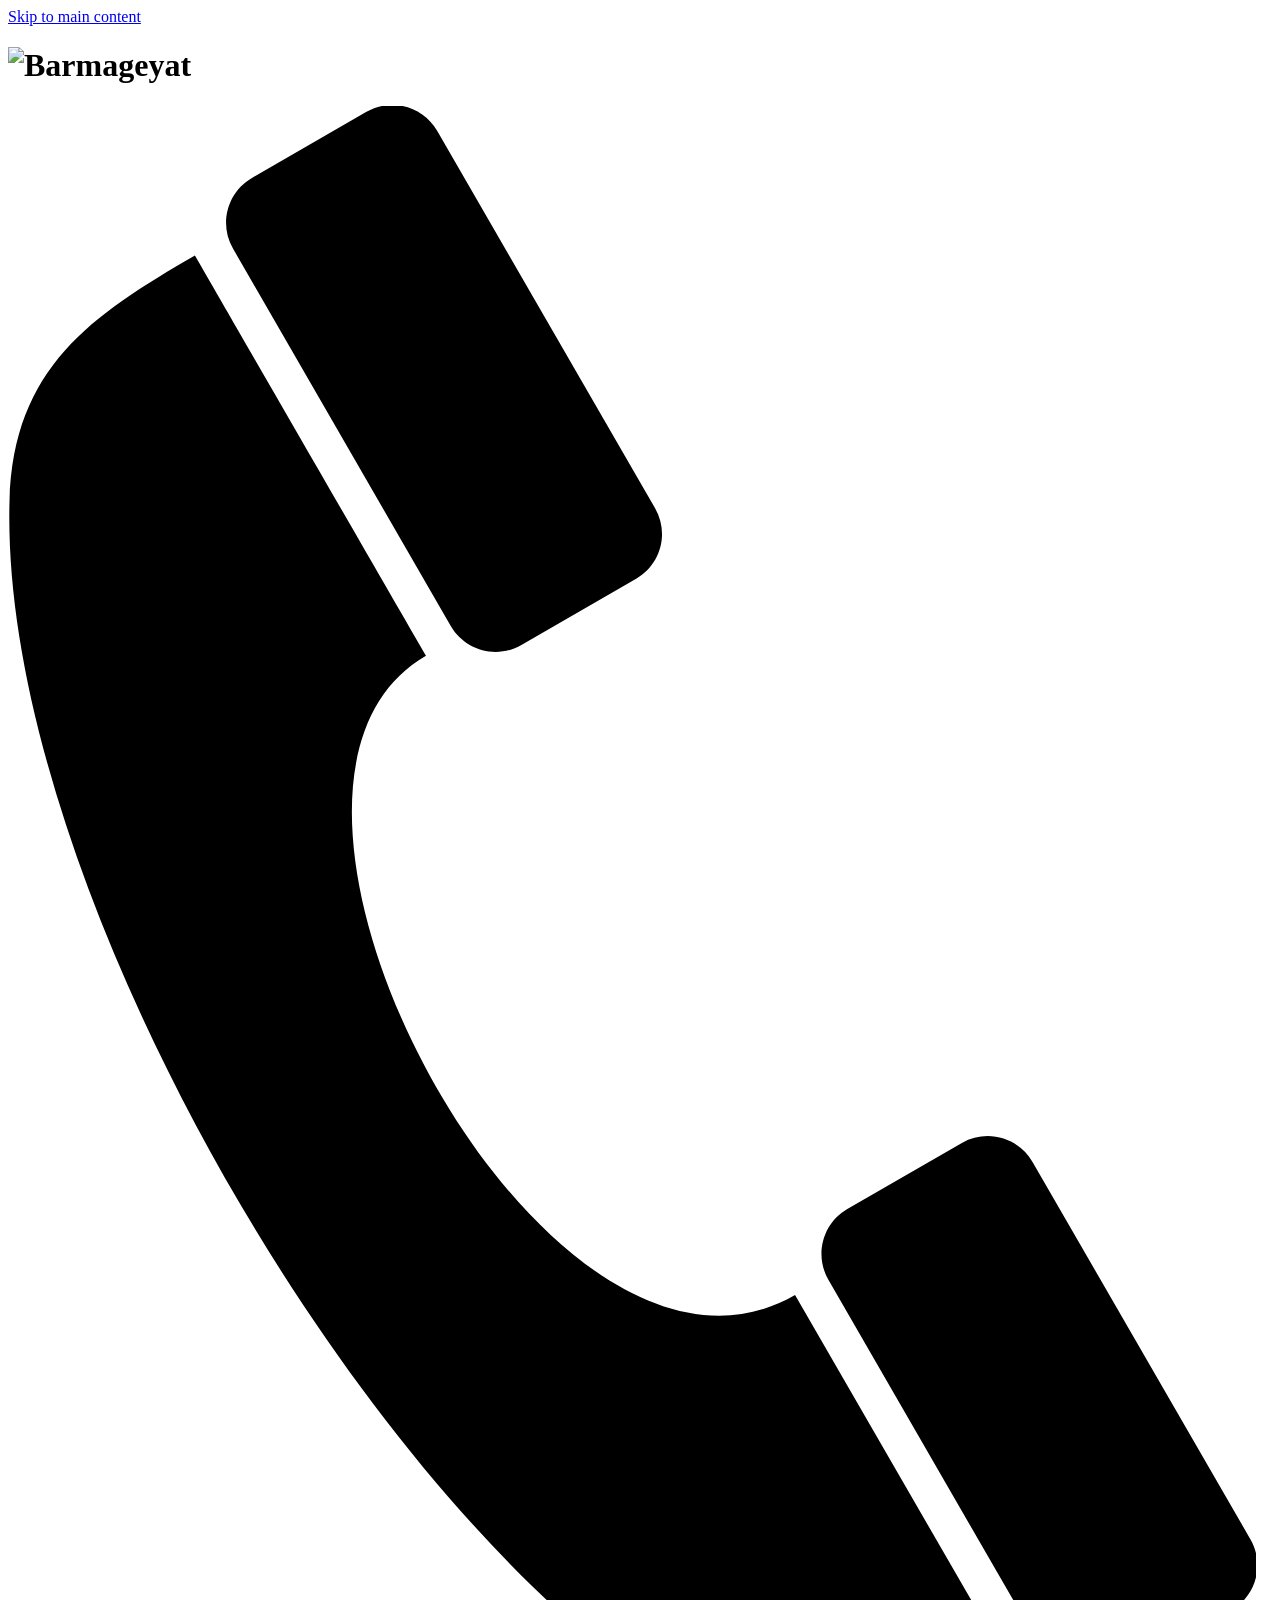
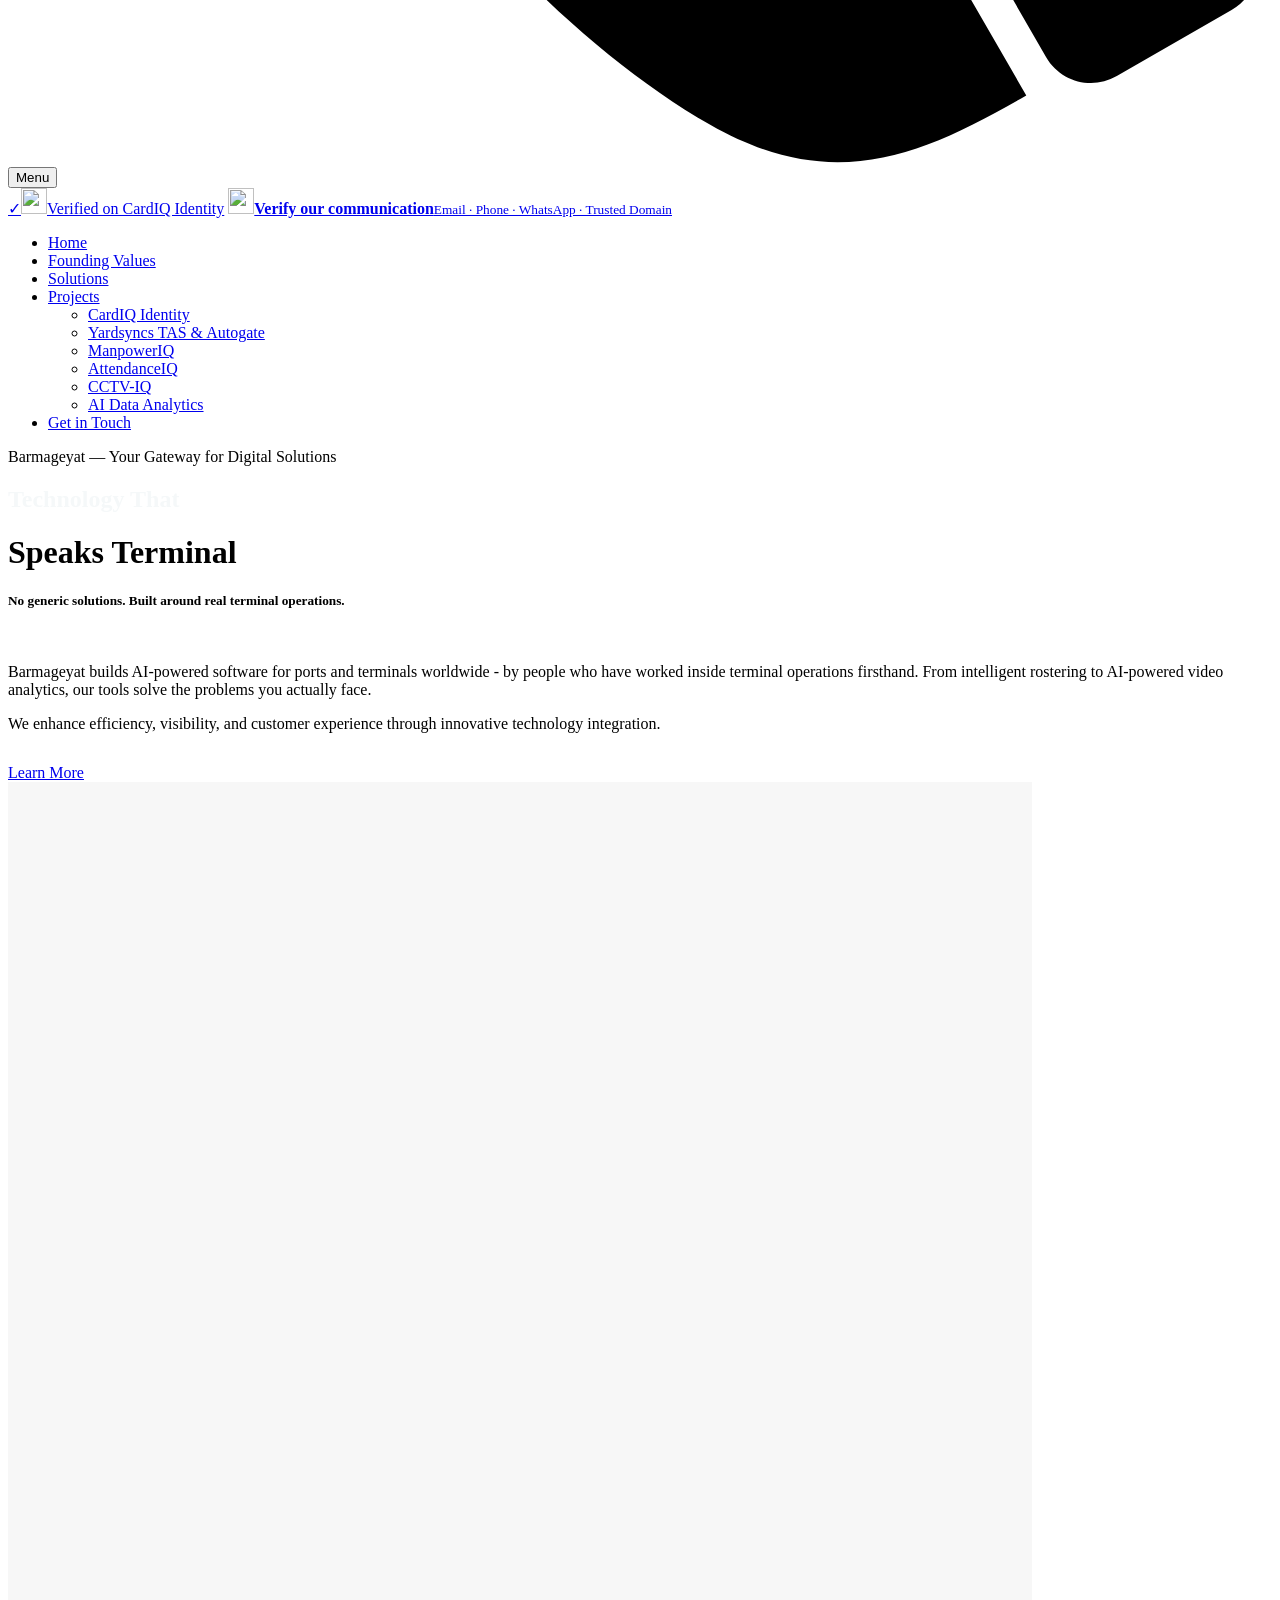
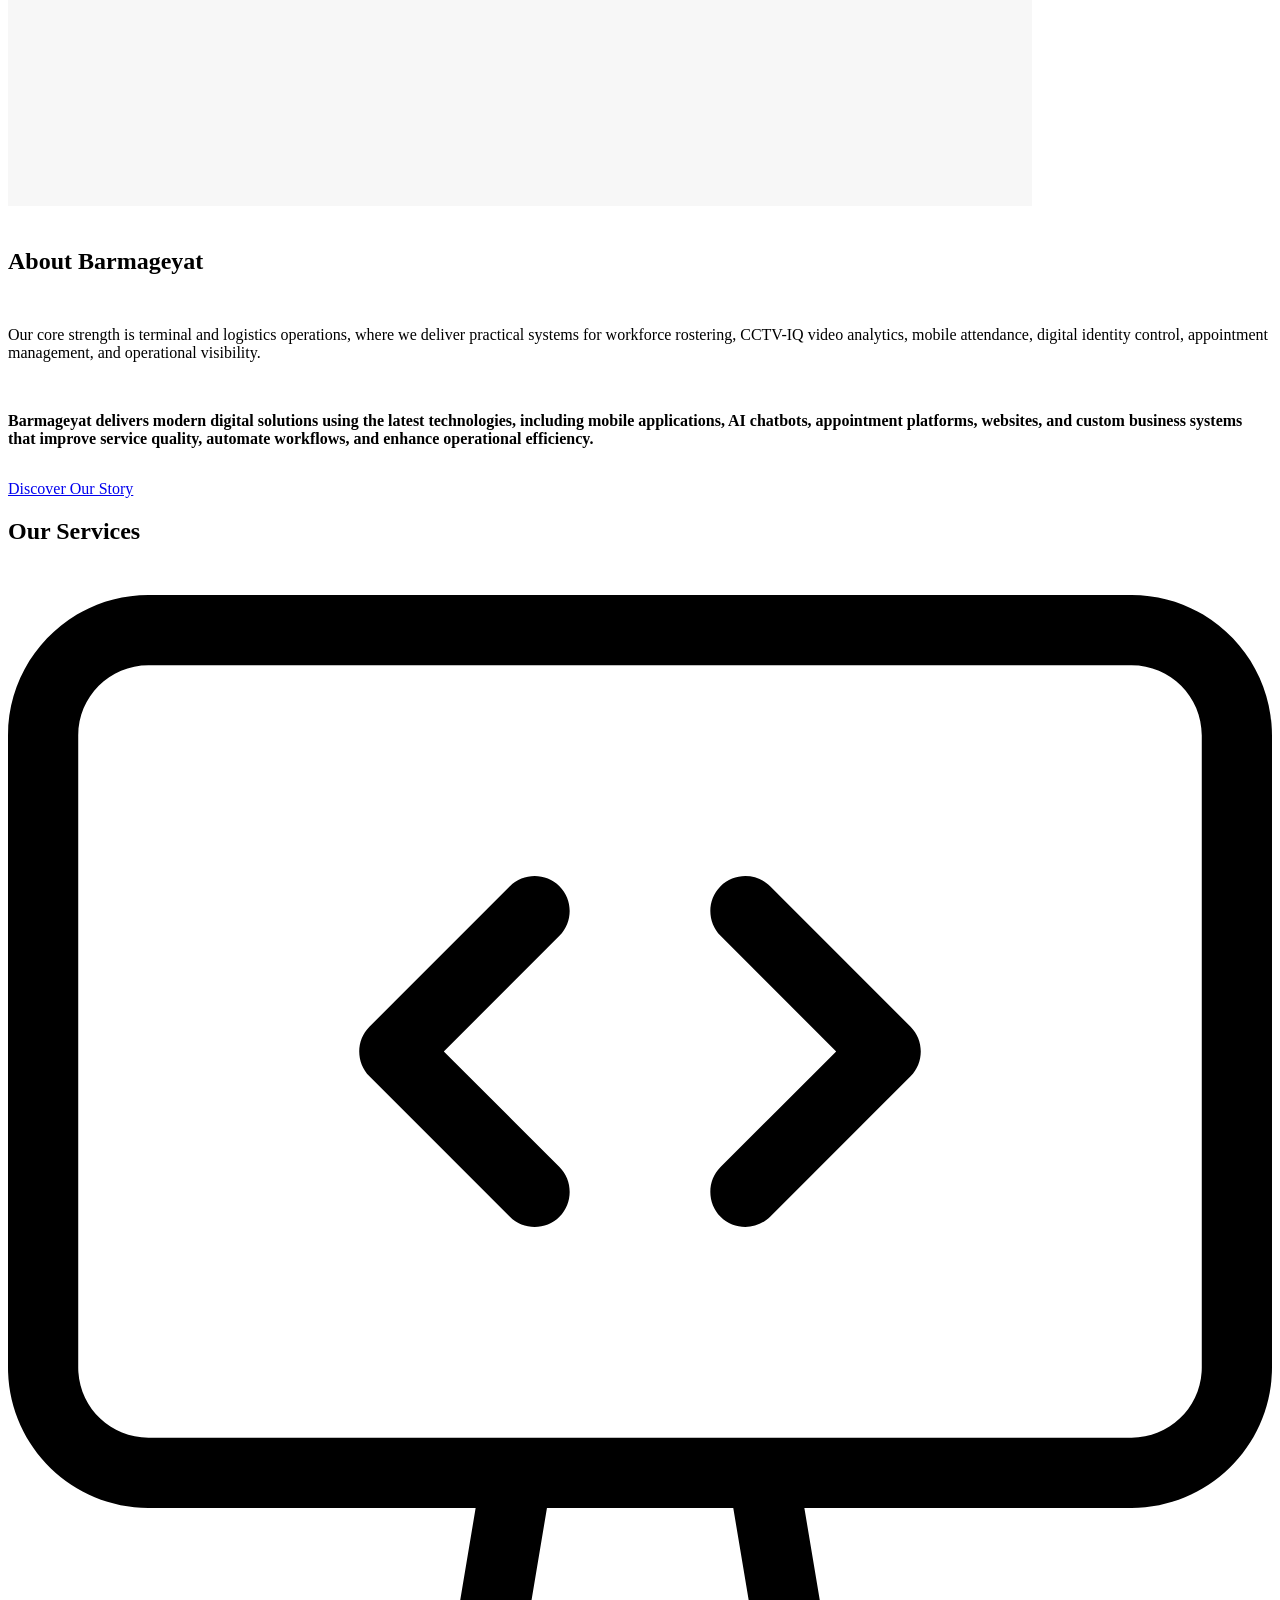
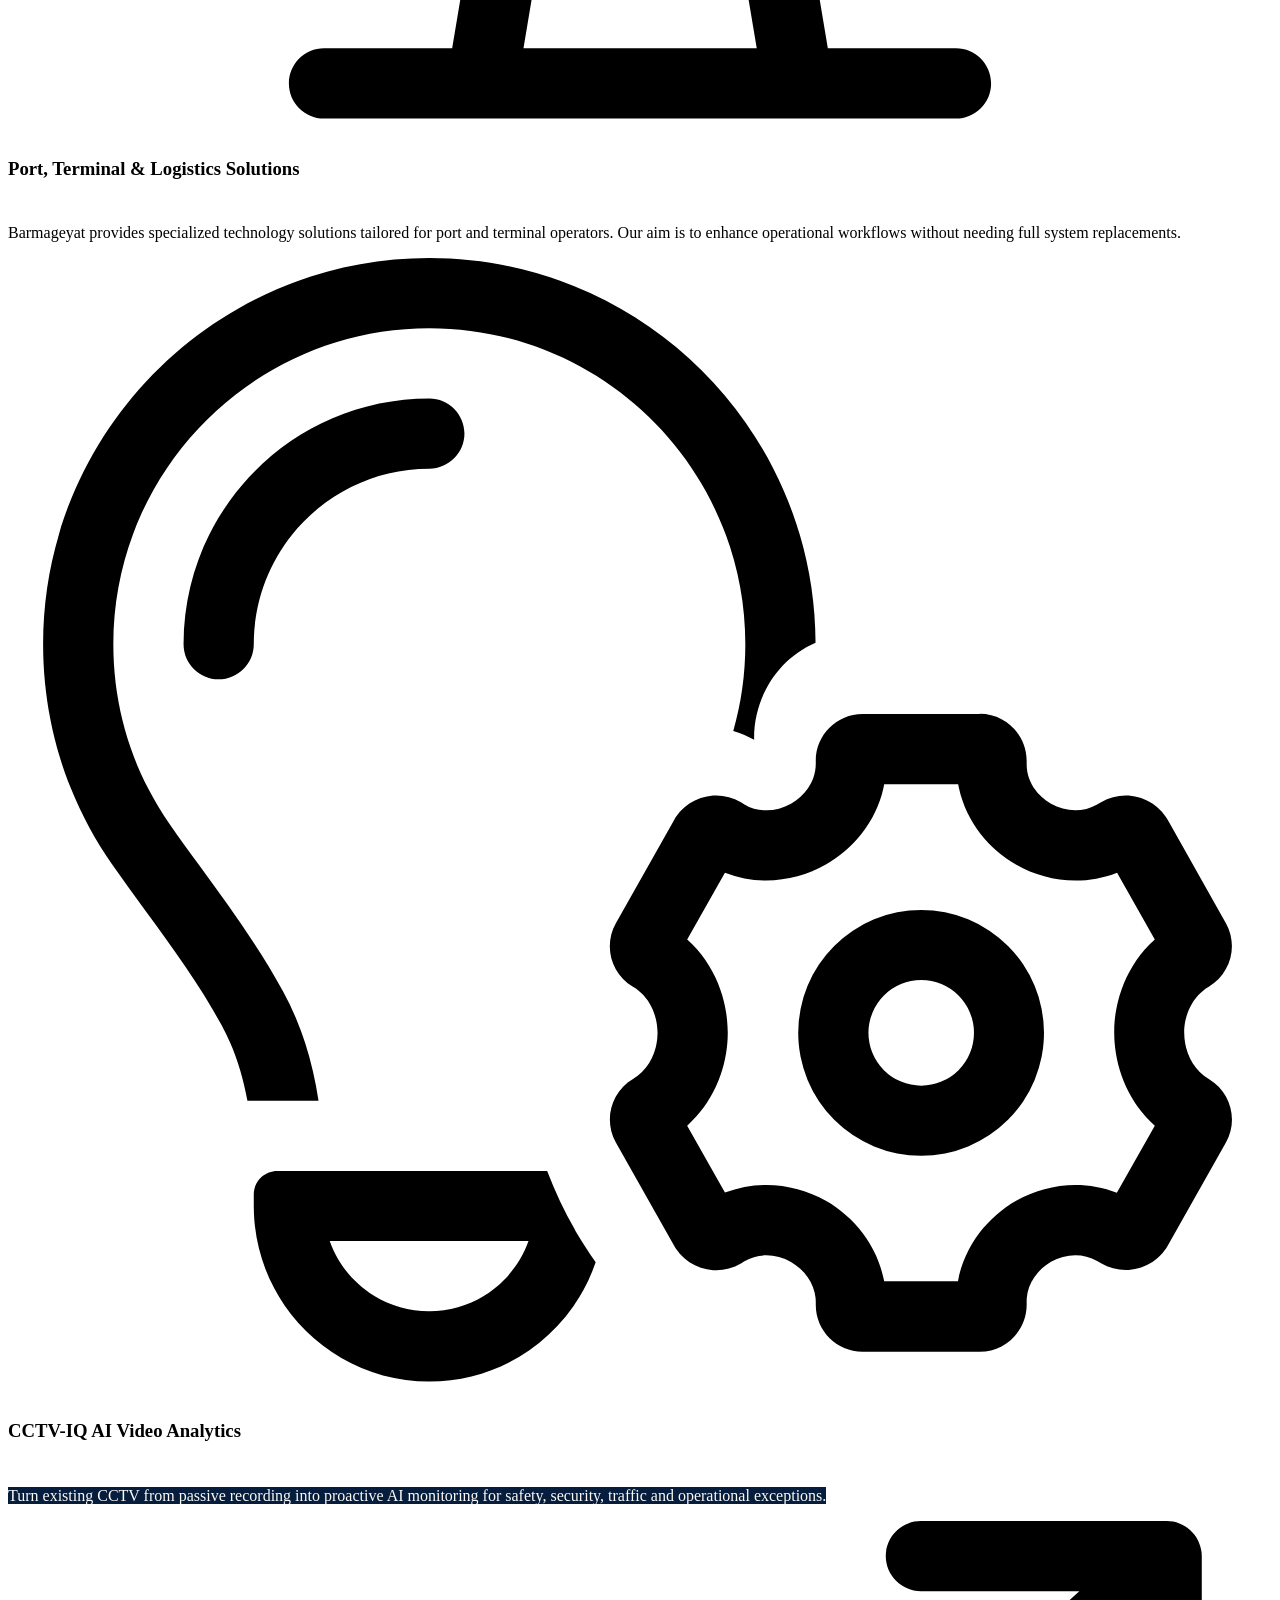
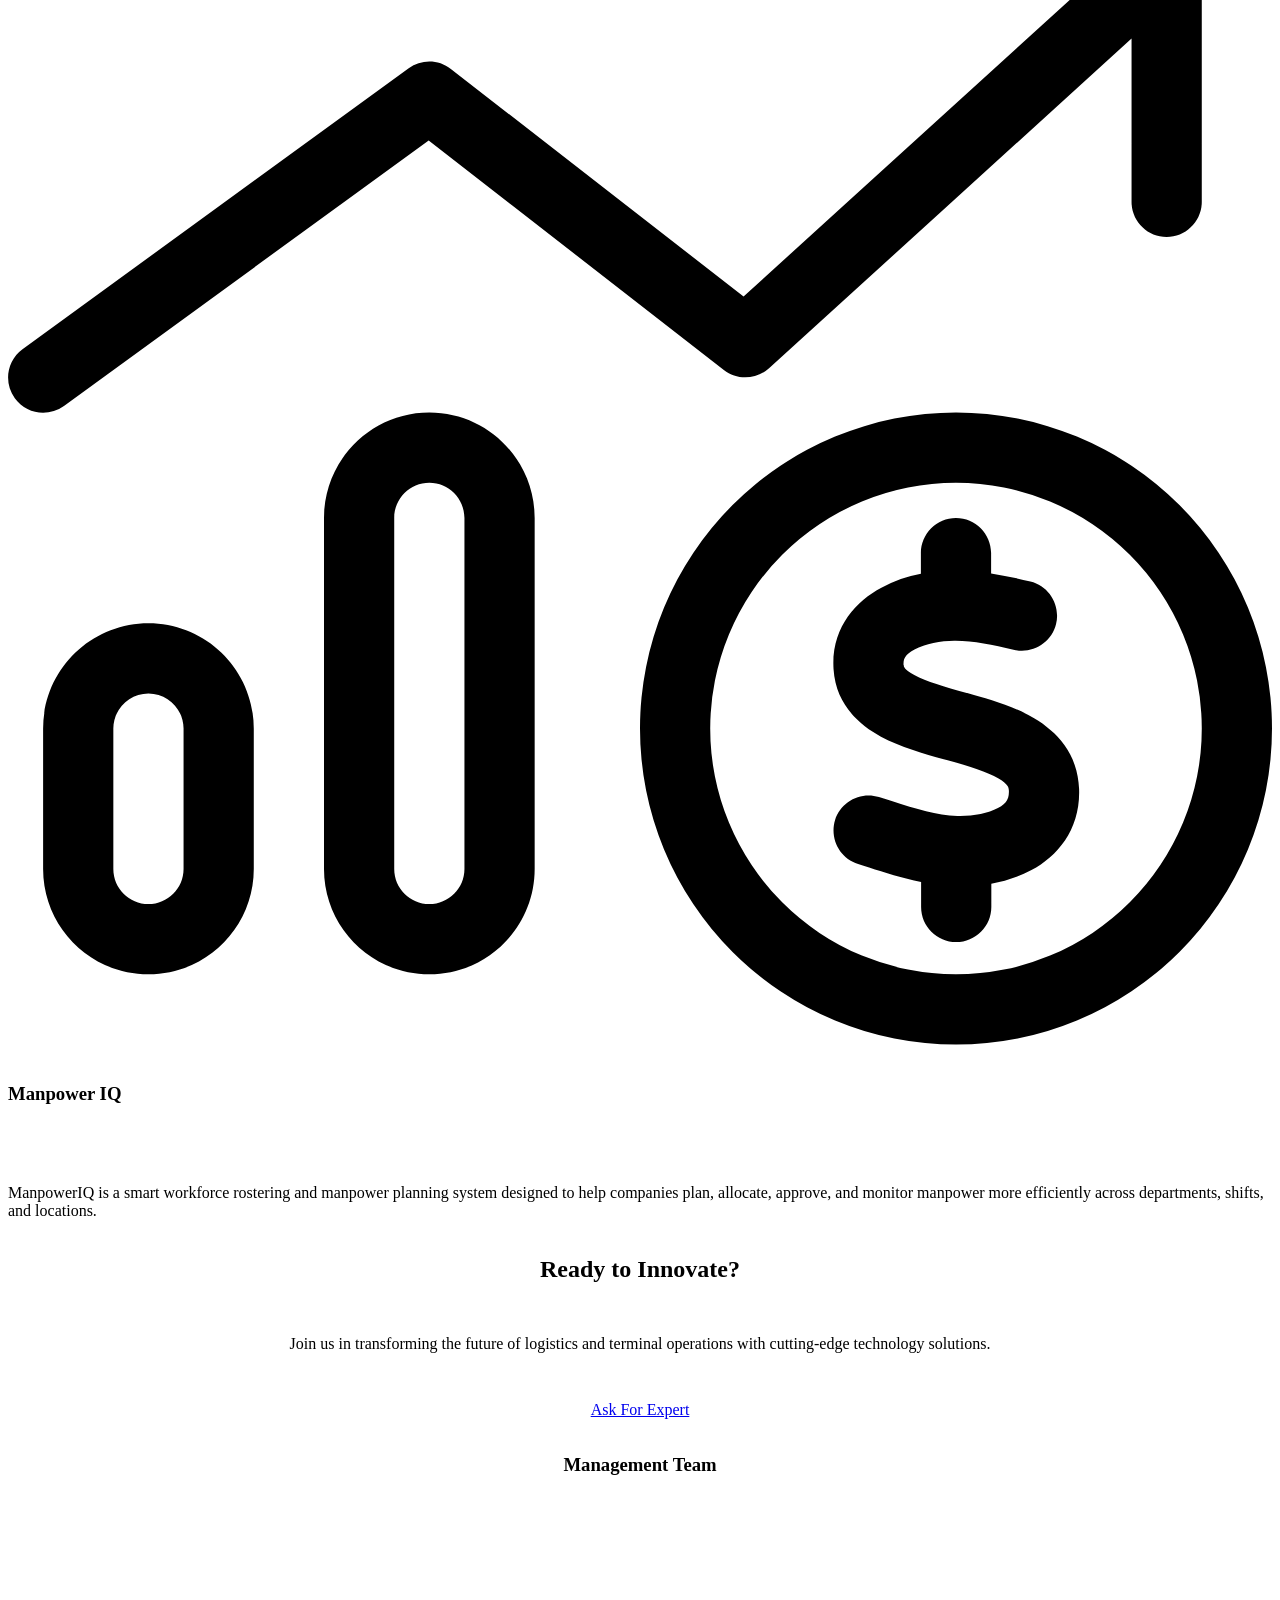
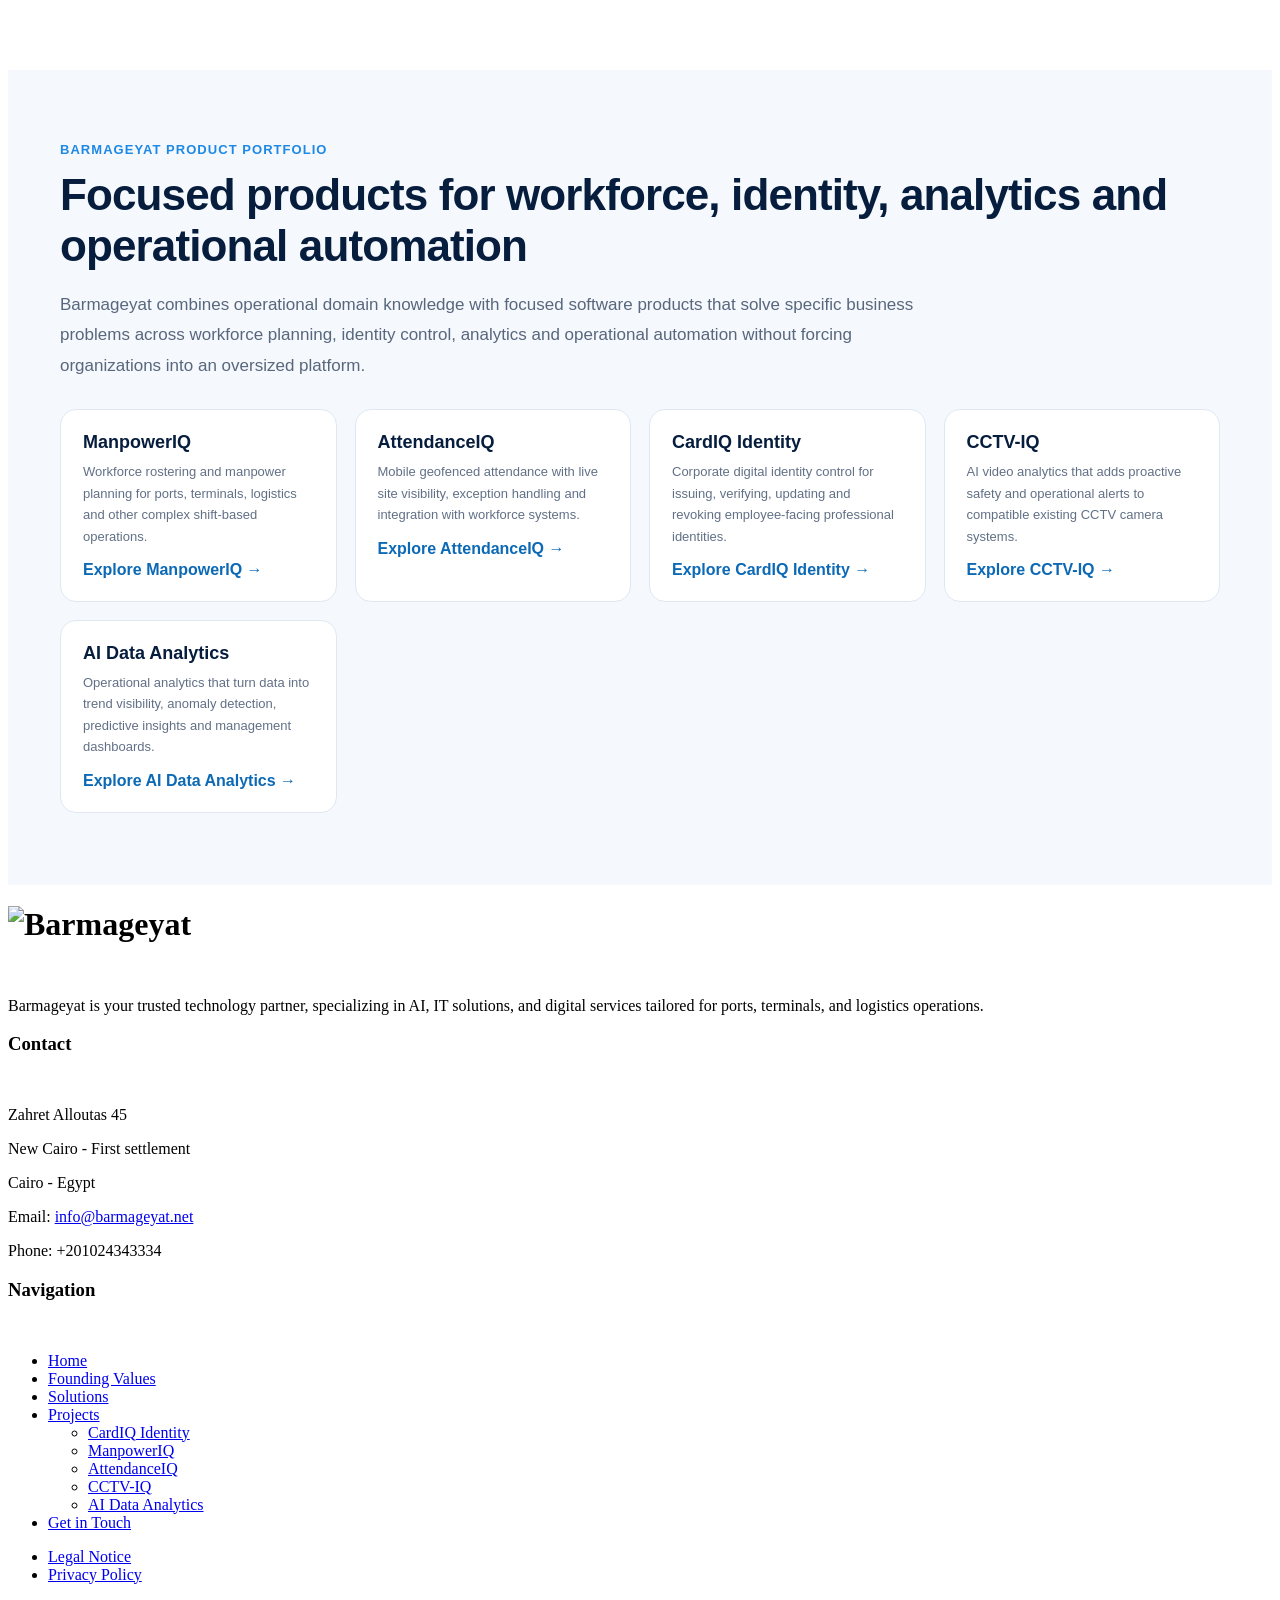
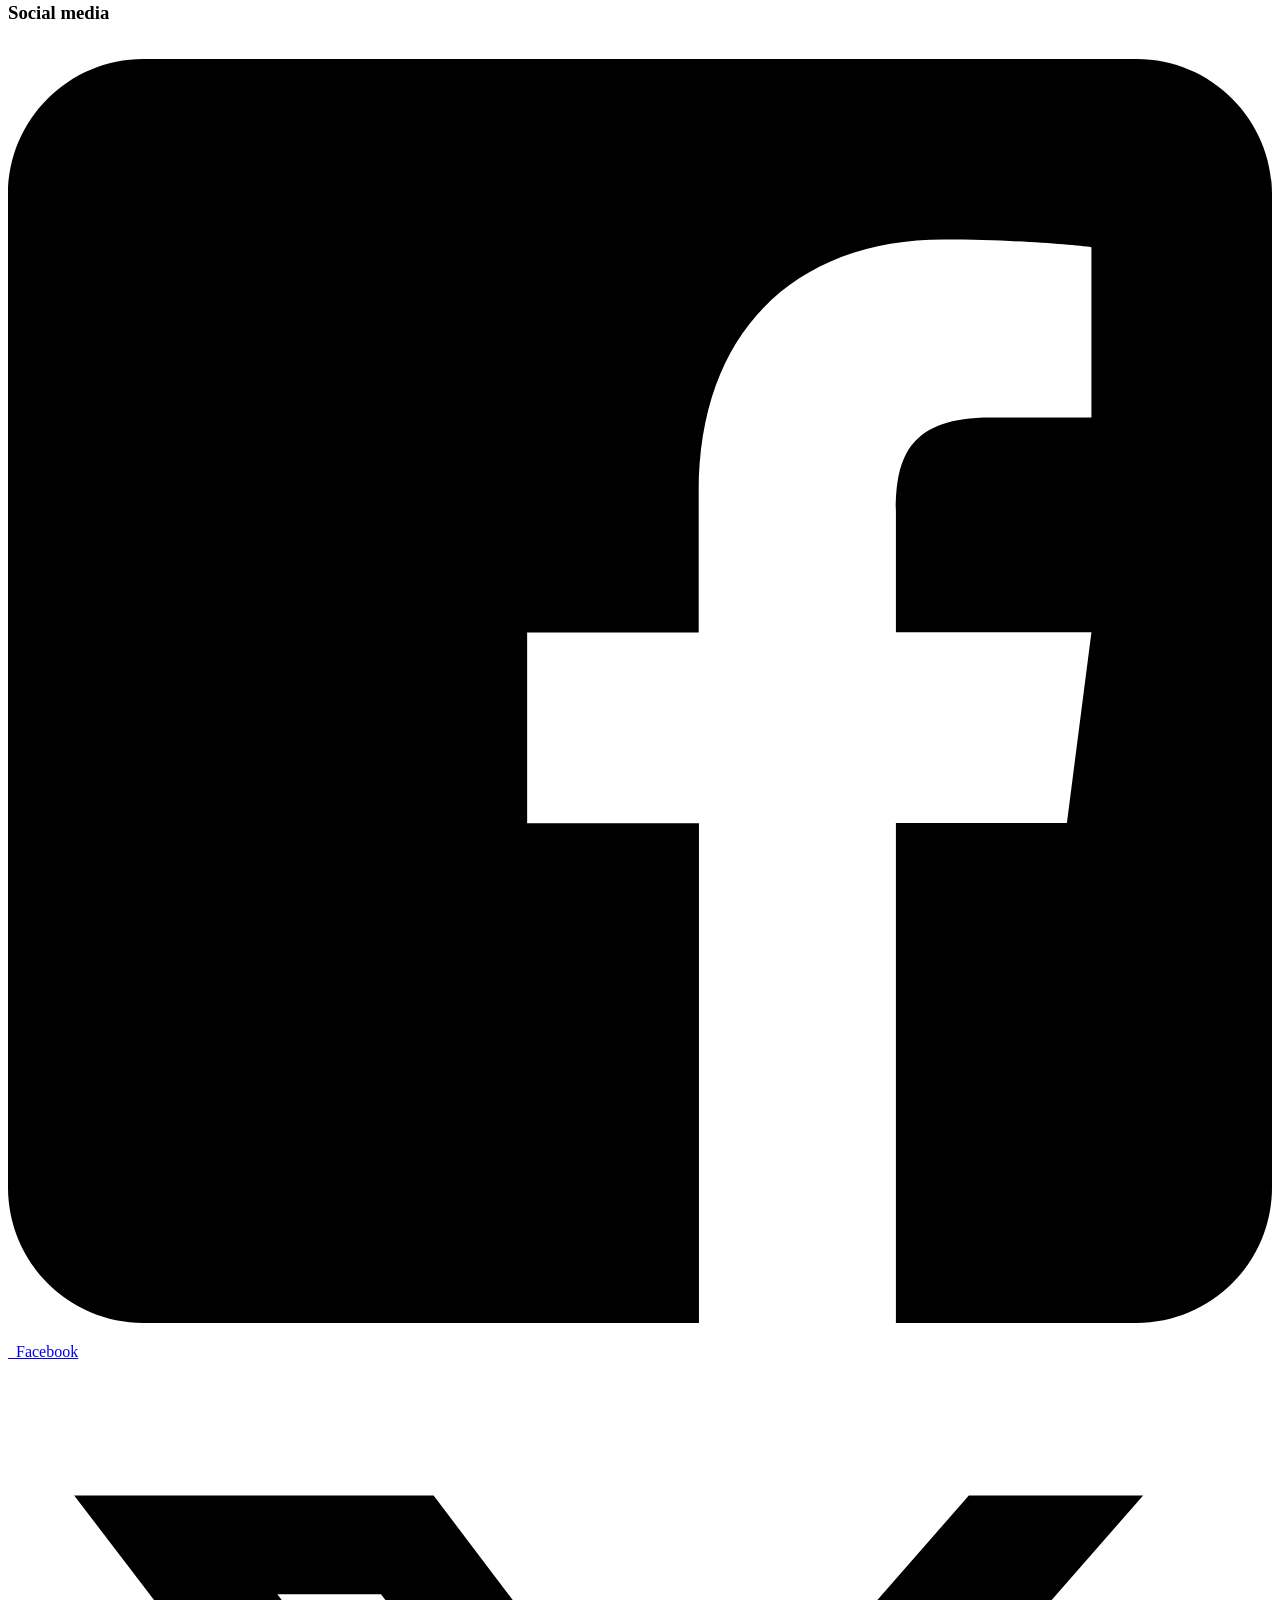
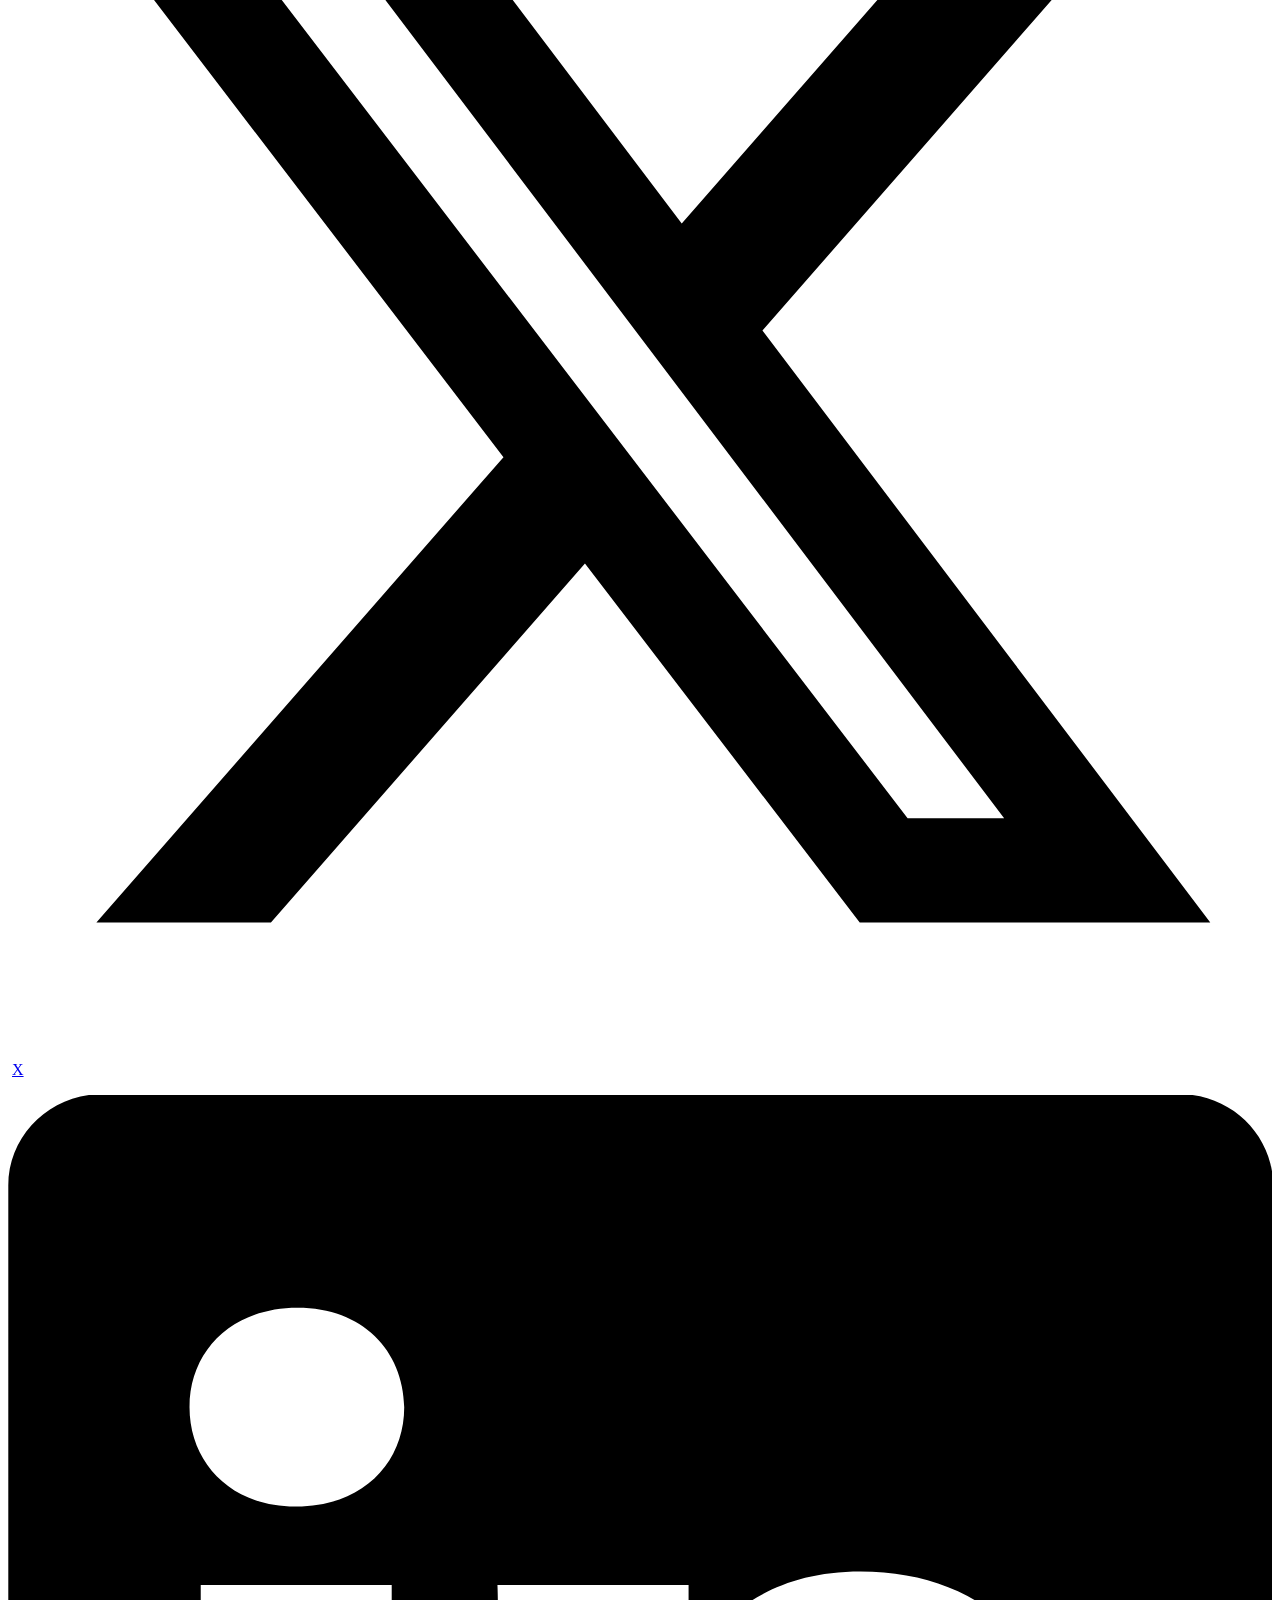
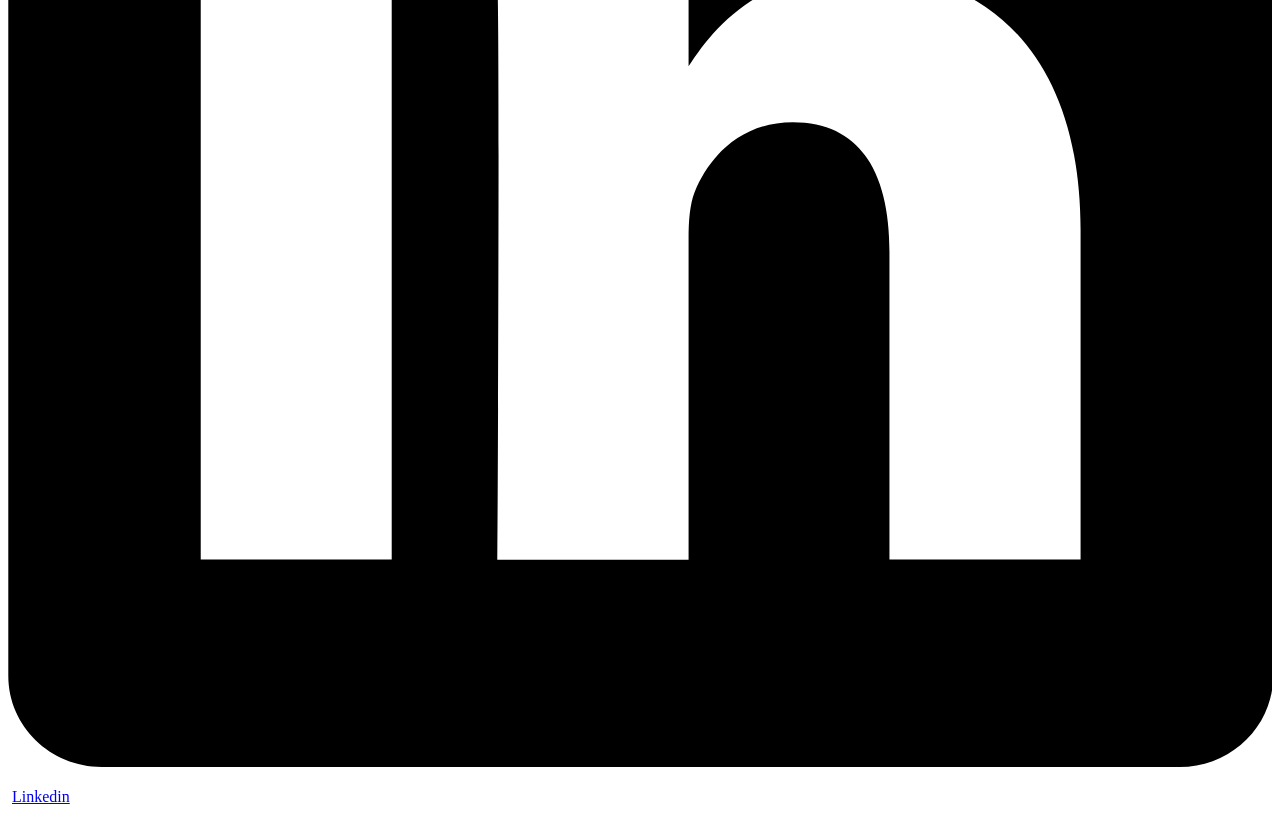
==== index.html @ 1d7da1f9 "Add files via upload" ====
<!DOCTYPE html>

<html lang="en"><head><title>Barmageyat | AI &amp; Digital Solutions for Ports, Logistics &amp; Business</title><meta content="text/html; charset=utf-8" http-equiv="Content-Type"/><meta content="Barmageyat builds AI and digital solutions for ports, terminals, logistics and businesses, including workforce, attendance, identity, AI data analytics and CCTV intelligence." name="description"/><meta content="Barmageyat builds AI and digital solutions for ports, terminals, logistics and businesses, including workforce, attendance, identity, AI data analytics and CCTV intelligence." property="og:description"/><meta content="Barmageyat | AI &amp; Digital Solutions for Ports, Logistics &amp; Business" property="og:title"/><meta content="website" property="og:type"/><meta content="en_US" property="og:locale"/><meta content="https://barmageyat.net/images/1200x630/25520639/barmageyatlogo2-iuJYQBwuZtjgQ40g2Dnuzg.JPG" property="og:image"/><meta content="https://barmageyat.net/" property="og:url"/><meta content="width=device-width, initial-scale=1" name="viewport"/><meta content="Barmageyat | AI &amp; Digital Solutions for Ports, Logistics &amp; Business" name="title"/><meta content="Barmageyat" name="author"/><meta content="English" name="language"/><meta content="7 days" name="revisit-after"/><!-- Canonical URL --><!-- Viewport --><link href="/images/16x16/25603967/barmageyaticon2-Q67pH3o-EtR6XoY_JPaC8g-5kCzm3zfoKmWQbdtNK29Og.png" rel="icon" sizes="16x16" type="image/png"/><link href="/images/32x32/25603967/barmageyaticon2-Q67pH3o-EtR6XoY_JPaC8g-5kCzm3zfoKmWQbdtNK29Og.png" rel="icon" sizes="32x32" type="image/png"/><link href="/images/96x96/25603967/barmageyaticon2-Q67pH3o-EtR6XoY_JPaC8g-5kCzm3zfoKmWQbdtNK29Og.png" rel="icon" sizes="96x96" type="image/png"/><link href="/images/152x152/25603967/barmageyaticon2-Q67pH3o-EtR6XoY_JPaC8g-5kCzm3zfoKmWQbdtNK29Og.png" rel="apple-touch-icon-precomposed" sizes="152x152"/><link href="" rel="preconnect"/><link href="/webcard/static/app.min.1784729472.css" media="screen" rel="stylesheet" type="text/css"/><link href="/css/custom.260723162400.css" id="customcss" media="screen" rel="stylesheet" type="text/css"/><script>if (!webcard) var webcard={};webcard.id=3130103;webcard.moduleId=30314191;webcard.culture="en";webcard.type=2;webcard.isEdit=false;webcard.isPreview=true;webcard.isMobile=/Android|webOS|iPhone|iPad|iPod|BlackBerry/i.test(navigator.userAgent);webcard.isTouch='ontouchstart' in window || navigator.msMaxTouchPoints > 0;webcard.googleMapsEmbedApiKey='AIzaSyDoOLq_ts27g3vEog9sGYB0GJSyWBDK9gs';webcard.googleMapsApiKey='';webcard.apiHost=location.host + '/api.php';var extraPath='';</script><link as="style" href="/g/fonts.css?family=Roboto:400%7CPoppins:400,600&amp;display=swap" rel="preload"/><link href="/g/fonts.css?family=Roboto:400%7CPoppins:400,600&amp;display=swap" media="print" onload="this.media='all'" rel="stylesheet"/><style>figure{margin:0}@media screen and (max-width: 975px) {  #ed-2808650809 > .background-image-holder:not(.ed-lazyload) { background-image: url("/images/976/25521221/b63245ba-67f0-4752-b517-2fa4bf03aa80-Kd-YIvP3QkFI46euzXA3Eg.png") !important; }} @media screen and (max-width: 575px) {  #ed-2808650809 > .background-image-holder:not(.ed-lazyload) { background-image: url("/images/576/25521221/b63245ba-67f0-4752-b517-2fa4bf03aa80-Kd-YIvP3QkFI46euzXA3Eg.png") !important; }} #ed-2807941612 img { width: 114px; } #ed-2807941612 { flex-basis: auto; } #ed-2807941618 { margin: auto 1rem auto auto; } @media screen and (max-width: 975px) {  #ed-2807941618 { margin: auto 1rem auto 0rem; }} #ed-2807941615 { flex-grow: 1; flex-basis: auto; } #ed-2807941615 > .inner { place-content: center flex-end; align-items: center; } @media screen and (max-width: 975px) {  #ed-2807941615 > .inner { justify-content: flex-end; }} #ed-2807941624 { flex-basis: auto; flex-grow: 1; } #ed-2807941609 > .inner { align-items: center; justify-content: space-between; } #ed-2807941591 .space { height: 15px; } #ed-2807941597 .space { height: 15px; } #ed-2807941600 a.button { border-radius: 0px; } @media screen and (max-width: 575px) {  #ed-2807941600 { text-align: center; }} #ed-2807941585 > .inner { align-content: center; } @media screen and (max-width: 975px) {  #ed-2807941606 img { width: 100%; }} @media screen and (max-width: 575px) {  #ed-2807941603 { order: -1; }} @media screen and (max-width: 575px) {  #null > .background-image-holder:not(.ed-lazyload) { background-image: url("/images/576/7199518/img-small.jpg") !important; }} #ed-2807939749 .space { height: 16px; } #ed-2807939755 .space { height: 16px; } #ed-2807939743 { flex: 1 0 0px; } #ed-2807939743 { flex: 1 0 0px; } #ed-2807940007 .space { height: 30px; } #ed-2807940016 { text-align: center; } #ed-2807940022 .space { height: 16px; } #ed-2807940028 .space { height: 10px; } #ed-2807940013 { opacity: 1; } #ed-2807940013 > .inner { place-content: flex-start center; align-items: stretch; } #ed-2807940037 { text-align: center; } #ed-2807940043 .space { height: 16px; } #ed-2807940049 .space { height: 10px; } #ed-2807940034 > .inner { place-content: flex-start center; align-items: stretch; } #ed-2807940058 { text-align: center; } #ed-2807940064 .space { height: 16px; } #ed-2807940070 .space { height: 10px; } #ed-2807940055 > .inner { place-content: flex-start center; align-items: stretch; } #ed-2807941873 h2 { text-align: center; } #ed-2807941876 .space { height: 1rem; } #ed-2807941882 .space { height: 2rem; } #ed-2807941885 { text-align: center; }  #ed-2809638232 .space { height: 1rem; } #ed-2809638235 h3 { text-align: center; } #ed-2807940154 > .inner { justify-content: center; } #ed-2807940166 > .inner { justify-content: center; } #ed-2807940187 { flex-grow: 1; } #ed-2807940178 > .inner { justify-content: center; } #ed-2807940202 svg > * { stroke-width: 0px; } #ed-2807940202 svg { padding: 0px; } #ed-2807940205 { flex-grow: 1; } #ed-2807940208 svg > * { stroke-width: 0px; } #ed-2807940208 svg { padding: 0px; } #ed-2807940211 { flex-grow: 1; } #ed-2807940214 svg > * { stroke-width: 0px; } #ed-2807940214 svg { padding: 0px; } #ed-2807940217 { flex-grow: 1; } #ed-2807940193 > .inner { justify-content: center; } #ed-2807940151 > .inner { align-items: flex-start; justify-content: space-between; } @media screen and (max-width: 975px) {  #ed-2807940151 > .inner { justify-content: flex-start; }}</style><link href="https://barmageyat.net/" rel="canonical"/><meta content="index, follow, max-image-preview:large, max-snippet:-1, max-video-preview:-1" name="robots"/><meta content="Barmageyat" property="og:site_name"/><meta content="summary_large_image" name="twitter:card"/><meta content="Barmageyat | AI &amp; Operational Software for Ports &amp; Business" name="twitter:title"/><meta content="Barmageyat builds AI and digital solutions for ports, terminals, logistics and businesses, including workforce, attendance, identity, AI data analytics and CCTV intelligence." name="twitter:description"/><meta content="https://barmageyat.net/images/1200x630/25520639/barmageyatlogo2-iuJYQBwuZtjgQ40g2Dnuzg.JPG" name="twitter:image"/><script type="application/ld+json">{"@context":"https://schema.org","@graph":[{"@type":"Organization","@id":"https://barmageyat.net/#organization","name":"Barmageyat","url":"https://barmageyat.net/","logo":{"@type":"ImageObject","url":"https://barmageyat.net/images/1200x630/25520639/barmageyatlogo2-iuJYQBwuZtjgQ40g2Dnuzg.JPG"},"email":"info@barmageyat.net","telephone":"+201024343334","address":{"@type":"PostalAddress","streetAddress":"Zahret Alloutas 45","addressLocality":"New Cairo","addressCountry":"EG"},"sameAs":["https://www.facebook.com/barmageyat","https://x.com/barmageyat","https://www.linkedin.com/company/barmageyat/"]},{"@type":"WebSite","@id":"https://barmageyat.net/#website","url":"https://barmageyat.net/","name":"Barmageyat","publisher":{"@id":"https://barmageyat.net/#organization"},"description":"Barmageyat builds operational software, AI and digital solutions for ports, terminals, logistics and businesses, including ManpowerIQ, AttendanceIQ, CardIQ Identity and AI Data Analytics."}]}</script>
<style id="barmageyat-seo-content-v2">
.seo-rich{font-family:Poppins,Roboto,Arial,sans-serif;color:#172033;background:#fff}.seo-rich *{box-sizing:border-box}.seo-wrap{width:min(1160px,calc(100% - 40px));margin:0 auto}.seo-section{padding:72px 0}.seo-section.soft{background:#f5f8fc}.seo-kicker{font-size:13px;text-transform:uppercase;letter-spacing:.08em;font-weight:600;color:#1e88e5;margin-bottom:12px}.seo-title{font-size:clamp(30px,4vw,44px);line-height:1.16;color:#061d3d;margin:0 0 18px;letter-spacing:-.02em}.seo-lead{font-size:17px;line-height:1.8;color:#58677d;max-width:880px;margin:0 0 28px}.seo-grid{display:grid;grid-template-columns:repeat(3,1fr);gap:20px}.seo-card{border:1px solid #dde7f1;background:#fff;border-radius:16px;padding:24px;box-shadow:0 8px 24px rgba(6,29,61,.04)}.seo-card h3{font-size:18px;color:#061d3d;margin:0 0 9px}.seo-card p{font-size:14px;line-height:1.7;color:#627086;margin:0}.seo-card a{color:#0c69b5;font-weight:600;text-decoration:none}.seo-feature-list{display:grid;grid-template-columns:repeat(2,1fr);gap:13px 22px;margin-top:24px}.seo-feature{display:flex;gap:10px;align-items:flex-start;color:#4b5c73;font-size:14px;line-height:1.6}.seo-feature:before{content:'✓';width:23px;height:23px;border-radius:50%;display:flex;align-items:center;justify-content:center;background:#e7f7ef;color:#19865b;font-weight:700;flex:0 0 auto}.seo-split{display:grid;grid-template-columns:1.05fr .95fr;gap:46px;align-items:start}.seo-panel{background:#061d3d;color:#fff;border-radius:18px;padding:30px}.seo-panel h3{font-size:23px;margin:0 0 12px}.seo-panel p{color:#c7d4e5;line-height:1.75;margin:0 0 16px}.seo-panel a{color:#7fd1ff}.seo-links{display:flex;gap:12px;flex-wrap:wrap;margin-top:22px}.seo-link{display:inline-flex;padding:10px 14px;border-radius:8px;background:#edf5ff;color:#0b4f8a!important;text-decoration:none!important;font-size:13px;font-weight:600}.seo-product-grid{display:grid;grid-template-columns:repeat(auto-fit,minmax(220px,1fr));gap:18px}.seo-product{border:1px solid #dfe8f2;background:#fff;border-radius:16px;padding:22px}.seo-product h3{font-size:18px;color:#061d3d;margin:0 0 8px}.seo-product p{font-size:13px;line-height:1.65;color:#627086;margin:0 0 14px}.seo-product a{color:#0c69b5;font-weight:600;text-decoration:none}.seo-note{margin-top:24px;padding:18px 20px;border-left:4px solid #1e88e5;background:#f2f8fe;color:#4c5f76;line-height:1.7}.seo-cta{background:linear-gradient(135deg,#061d3d,#0d3d70);border-radius:20px;color:#fff;padding:36px;display:flex;justify-content:space-between;align-items:center;gap:28px}.seo-cta h2{margin:0 0 8px;color:#fff;font-size:28px}.seo-cta p{margin:0;color:#c7d4e5;line-height:1.65}.seo-cta a{background:#fff;color:#061d3d!important;text-decoration:none!important;font-weight:600;padding:12px 18px;border-radius:8px;white-space:nowrap}
@media(max-width:900px){.seo-grid{grid-template-columns:1fr 1fr}.seo-product-grid{grid-template-columns:1fr 1fr}.seo-split{grid-template-columns:1fr}}
@media(max-width:620px){.seo-wrap{width:min(100% - 26px,1160px)}.seo-section{padding:56px 0}.seo-grid,.seo-product-grid,.seo-feature-list{grid-template-columns:1fr}.seo-cta{display:block;padding:28px}.seo-cta a{display:inline-block;margin-top:20px}}
</style>
</head><body class="page-30314191 pagelayout-1 index slogan culture-en"><a class="wv-link-content button" href="#main-content">Skip to main content</a>
<div class="ed-element ed-container menu-wrapper wv-overflow_visible wv-boxed preset-menu-v2-home-6full-width" id="ed-2807941609"><div class="background"><figure class="ed-element ed-image wv-bg" id="ed-2808650809"><div class="background-image-holder" style='background-image: url("/images/1672/25521221/b63245ba-67f0-4752-b517-2fa4bf03aa80-Kd-YIvP3QkFI46euzXA3Eg.png");'></div></figure></div><header class="inner" id="home-6-menu"><div class="ed-element ed-logo" id="ed-2807941612"><h1><img alt="Barmageyat" src="/images/114/25520650/barmageyatlogo2-_aNaIYsbjX9S8jMne6CTDg.JPG" style="max-width: 240px; max-height: 80px;"/></h1></div><div class="ed-element ed-container mobile-cont wv-overflow_visible" id="ed-2807941615"><div class="inner"><figure class="ed-element ed-icon" id="ed-2807941618"><a href="tel:" title="Call"><svg data-icon="ico-phone" preserveaspectratio="xMidYMid" viewbox="170 -787 659 875" xmlns="http://www.w3.org/2000/svg"><path d="M390.7 -496.7C270.4 -427.2 453.9 -83.1 585.6 -159.1L707.7 52.3C652.1 84.4 605.2 104.6 540.8 67.8 362 -34.4 165.2 -375.1 170.8 -578.3c1.9 -70.6 43.6 -98.3 97.9 -129.7 23.3 40.4 98.6 170.8 122 211.3zm50.4 -5.7c-13 7.5 -29.7 3.1 -37.3 -10l-115 -199.3c-7.5 -13 -3.1 -29.7 10 -37.3l60.5 -34.9c13 -7.5 29.7 -3.1 37.3 10L511.7 -574.6c7.5 13 3.1 29.7 -10 37.2l-60.6 35zM755.5 42.1c-13 7.5 -29.7 3.1 -37.3 -10l-115 -199.3c-7.5 -13 -3.1 -29.7 10 -37.3l60.5 -34.9c13 -7.5 29.7 -3.1 37.3 10L826.1 -30.1c7.5 13 3.1 29.7 -10 37.3l-60.6 34.9z"></path></svg></a></figure><div class="ed-element ed-html menu-trigger" id="ed-2807941621"><div class="menu-trigger-box"><button class="menu-trigger-inner">Menu</button></div></div></div></div><div class="ciq-header-trust" aria-label="CardIQ Identity verification">
<a href="https://card-iq.net/validate_company.php?domain=barmageyat.net" target="_blank" rel="noopener" aria-label="Verified with CardIQ Identity" class="ciq-csp-45421f3107f73e48 ciq-company-badge"><span aria-hidden="true" class="ciq-csp-7a6ec1785f487149 ciq-verified-check">✓</span><img src="https://card-iq.net/assets/img/cardiq-icon-192.png" alt="" width="26" height="26" class="ciq-csp-9cf515fbf9265992"><span class="ciq-badge-label">Verified on CardIQ Identity</span></a>
<a href="https://card-iq.net/barmageyat/verify" target="_blank" rel="noopener" class="ciq-csp-631a48cb9cc9db3a ciq-verify-button"><img src="https://card-iq.net/assets/img/cardiq-icon-192.png" alt="" width="26" height="26" class="ciq-csp-9cf515fbf9265992"><span class="ciq-verify-copy"><strong class="ciq-csp-046f49cdb68c0726">Verify our communication</strong><small class="ciq-csp-a1a68324ac272324">Email · Phone · WhatsApp · Trusted Domain</small></span></a>
</div><nav class="ed-element ed-menu" id="ed-2807941624"><ul class="menu-level-0"><li class="active"><a class="active" href="/" id="menu-item-30314191">Home</a></li><li class="first"><a class="first" href="/our-founding-values/" id="menu-item-30645114">Founding Values</a></li><li class=""><a class="" href="/solutions/" id="menu-item-30314274">Solutions</a></li><li class="menu-sub"><a class="sub-trigger" href="/projects/" id="menu-item-30314310">Projects</a><div class="sub" id="menu-sub-30314310"><ul class="sub menu-level-1"><li class=""><a class="" href="/cardiq/" id="menu-item-33631307">CardIQ Identity</a></li><li class=""><a class="" href="/yardsyncs/" id="menu-item-yardsyncs">Yardsyncs TAS &amp; Autogate</a></li><li class="first"><a class="first" href="/manpower-iq/" id="menu-item-30314277">ManpowerIQ</a></li><li class=""><a class="" href="/attendance-iq/" id="menu-item-attendanceiq">AttendanceIQ</a></li><li class=""><a class="" href="/cctv-iq/" id="menu-item-30586695">CCTV-IQ</a></li><li class=""><a class="" href="/ai-data-analytics/" id="menu-item-aidataanalytics">AI Data Analytics</a></li></ul></div></li><li class=""><a class="" href="/get-in-touch/" id="menu-item-30314313">Get in Touch</a></li></ul></nav></header></div><div class="ed-element ed-container preset-columns-two-v2-home-6 wv-boxed wv-spacer" id="ed-2807941582"><div class="inner" id="home-6"><div class="ed-element ed-container columns-box wv-overflow_visible wv-boxed wv-spacer" id="ed-2807941585"><div class="inner"><div class="barmageyat-brand-slogan">Barmageyat — Your Gateway for Digital Solutions</div><div class="ed-element ed-headline custom-theme" id="ed-2807941588"><h2 spellcheck="false"><span style="color: rgb(245, 248, 249);">Technology That</span></h2></div><div class="ed-element ed-headline custom-theme" id="ed-2878200121"><h1 spellcheck="false"><span class="color-primary">Speaks Terminal</span></h1></div><div class="ed-element ed-headline custom-theme" id="ed-2878200124"><h5 spellcheck="false"><span class="color-primary">No generic solutions. Built around real terminal operations.</span></h5></div><div class="ed-element ed-spacer" id="ed-2807941591"><div class="space"></div></div><div class="ed-element ed-text custom-theme" id="ed-2807941594"><p>Barmageyat builds AI-powered software for ports and terminals worldwide - by people who have worked inside terminal operations firsthand. From intelligent rostering to AI-powered video analytics, our tools solve the problems you actually face.</p><p>We enhance efficiency, visibility, and customer experience through innovative technology integration.</p></div><div class="ed-element ed-spacer" id="ed-2807941597"><div class="space"></div></div><div class="ed-element ed-button custom-theme" id="ed-2807941600"><a class="button center wv-link-elm" href="/#ed-2807939746">Learn More</a></div></div></div><div class="ed-element ed-container columns-box wv-overflow_visible" id="ed-2807941603"><div class="inner"><figure class="ed-element ed-image" id="ed-2807941606"><img alt="" class="ed-lazyload" data-src="/images/1024/25669588/barmageyatmanpoweriqsmart-Ja9Z5Q2Smk3x4CBfkMaEAg.png" src="data:image/svg+xml,%3Csvg%20width='1024'%20viewBox='0%200%201024%201024'%20xmlns='http://www.w3.org/2000/svg'%3E%3Crect%20width='1024'%20height='1024'%20style='fill:%20%23F7F7F7'%20/%3E%3C/svg%3E"/></figure></div></div></div></div><div class="ed-element ed-container wv-boxed wv-spacer preset-text-with-image-v4-about-image-text" id="ed-2807939734"><div class="inner" id="about-1"><div class="ed-element ed-container full-width text-with-image-image wv-overflow_hidden" id="ed-2807939737"><div class="background"><figure class="ed-element ed-image wv-bg" id="ed-2807939740"><div class="background-image-holder ed-lazyload" data-background='url("/images/557/25519920/Picture9-pvaA9S3UxDFzeP9OykiBug.png")' style="background-image: url(&quot;data:image/svg+xml,%3Csvg%20width='557'%20viewBox='0%200%20557%20460.99999999999994'%20xmlns='http://www.w3.org/2000/svg'%3E%3Crect%20width='557'%20height='460.99999999999994'%20style='fill:%20%23F7F7F7'%20/%3E%3C/svg%3E&quot;);"></div></figure></div><div class="inner" data-parallax-amount="0"> </div></div><div class="ed-element ed-container text-with-image-box wv-overflow_visible" id="ed-2807939743"><div class="inner"><div class="ed-element ed-headline custom-theme" id="ed-2807939746"><h2>About Barmageyat</h2></div><div class="ed-element ed-spacer" id="ed-2807939749"><div class="space"></div></div><div class="ed-element ed-text custom-theme" id="ed-2807939752"><p data-end="3290" data-start="3078">Our core strength is terminal and logistics operations, where we deliver practical systems for workforce rostering, CCTV-IQ video analytics, mobile attendance, digital identity control, appointment management, and operational visibility.</p><p data-end="3290" data-start="3078"><br/></p><div><div data-is-intersecting="true" data-turn-id-container="request-6a038fed-d530-8394-999d-e50bf0b97755-33"><div><section class="text-token-text-primary w-full focus:outline-none has-data-writing-block:pointer-events-none [&amp;:has([data-writing-block])&gt;*]:pointer-events-auto R6Vx5W_threadScrollVars scroll-mb-[calc(var(--scroll-root-safe-area-inset-bottom,0px)+var(--thread-response-height))] scroll-mt-[calc(var(--header-height)+min(200px,max(70px,20svh)))]" data-scroll-anchor="false" data-testid="conversation-turn-144" data-turn="assistant" data-turn-id="request-6a038fed-d530-8394-999d-e50bf0b97755-33" data-turn-id-container="request-6a038fed-d530-8394-999d-e50bf0b97755-33" dir="auto"><div><div><div><div data-message-author-role="assistant" data-message-id="cff4e7cb-f0a0-494f-b1f9-3a4b134772a6" data-message-model-slug="gpt-5-5-thinking" data-turn-start-message="true" dir="auto" tabindex="0"><div><div><p data-end="311" data-is-last-node="" data-is-only-node="" data-start="23"><strong data-end="311" data-is-last-node="" data-start="23">Barmageyat delivers modern digital solutions using the latest technologies, including mobile applications, AI chatbots, appointment platforms, websites, and custom business systems that improve service quality, automate workflows, and enhance operational efficiency.</strong></p></div></div></div></div><div></div><div><div></div></div></div></div></section><div></div></div></div></div><div></div></div><div class="ed-element ed-spacer" id="ed-2807939755"><div class="space"></div></div><div class="ed-element ed-button custom-theme" id="ed-2807939758"><a class="button center wv-link-elm" href="/#ed-2807940004">Discover Our Story</a></div></div></div></div></div><div class="ed-element ed-container wv-boxed wv-spacer" id="ed-2807940001"><div class="inner" id="services-2"><div class="ed-element ed-headline custom-theme" id="ed-2807940004"><h2 class="center" spellcheck="false">Our Services</h2></div><div class="ed-element ed-spacer" id="ed-2807940007"><div class="space"></div></div><div class="ed-element ed-container wv-boxed wv-spacer wv-overflow_hidden preset-boxes-v3-services2" id="ed-2807940010"><div class="inner"><div class="ed-element ed-container boxes-box wv-overflow_visible" id="ed-2807940013"><div class="inner"><figure class="ed-element ed-icon boxes-icon" id="ed-2807940016"><svg data-icon="fa-light-display-code" preserveaspectratio="xMidYMid" style="overflow: hidden;" viewbox="0 0 576 512" xmlns="http://www.w3.org/2000/svg"><path d="M512 32c17.7 0 32 14.3 32 32V352c0 17.7 -14.3 32 -32 32H344.3c-0.2 0 -0.4 0 -0.6 0H232.3c-0.2 0 -0.4 0 -0.6 0H64c-17.7 0 -32 -14.3 -32 -32V64c0 -17.7 14.3 -32 32 -32H512zM64 416H213.1l-10.7 64H144c-8.8 0 -16 7.2 -16 16s7.2 16 16 16h72H360h72c8.8 0 16 -7.2 16 -16s-7.2 -16 -16 -16H373.6l-10.7 -64H512c35.3 0 64 -28.7 64 -64V64c0 -35.3 -28.7 -64 -64 -64H64C28.7 0 0 28.7 0 64V352c0 35.3 28.7 64 64 64zm170.9 64l10.7 -64h84.9l10.7 64H234.9zm16.4 -324.7c6.2 -6.2 6.2 -16.4 0 -22.6s-16.4 -6.2 -22.6 0l-64 64c-6.2 6.2 -6.2 16.4 0 22.6l64 64c6.2 6.2 16.4 6.2 22.6 0s6.2 -16.4 0 -22.6L198.6 208l52.7 -52.7zm96 -22.6c-6.2 -6.2 -16.4 -6.2 -22.6 0s-6.2 16.4 0 22.6L377.4 208l-52.7 52.7c-6.2 6.2 -6.2 16.4 0 22.6s16.4 6.2 22.6 0l64 -64c6.2 -6.2 6.2 -16.4 0 -22.6l-64 -64z"></path></svg></figure><div class="ed-element ed-container boxes-box-inner" id="ed-2807940019"><div class="inner"><div class="ed-element ed-spacer" id="ed-2807940022"><div class="space"></div></div><div class="ed-element ed-headline custom-theme" id="ed-2807940025"><h3>Port, Terminal &amp; Logistics Solutions</h3></div><div class="ed-element ed-spacer" id="ed-2807940028"><div class="space"></div></div><div class="ed-element ed-text custom-theme" id="ed-2807940031"><p>Barmageyat provides specialized technology solutions tailored for port and terminal operators. Our aim is to enhance operational workflows without needing full system replacements.</p></div></div></div></div></div><div class="ed-element ed-container boxes-box wv-overflow_visible" id="ed-2807940034"><div class="inner"><figure class="ed-element ed-icon boxes-icon" id="ed-2807940037"><svg data-icon="fa-light-lightbulb-gear" preserveaspectratio="xMidYMid" style="overflow: hidden;" viewbox="0 0 576 512" xmlns="http://www.w3.org/2000/svg"><path d="M336 176c0 13.7 -1.9 27 -5.5 39.5c3.3 1 6.5 2.3 9.5 4v-0.9c0 -17.8 10.2 -35.6 28 -43.3C367.6 78.4 289 0 192 0C94.8 0 16 78.8 16 176c0 37.3 11.6 71.9 31.4 100.3c5 7.2 10.2 14.3 15.4 21.4l0 0 0 0 0 0c12.3 16.8 24.6 33.7 34.5 51.8c5.9 10.8 9.6 22.5 11.8 34.5h32.4c-2.5 -16.6 -7.3 -33.7 -16.2 -49.9c-10.9 -20 -25.3 -39.7 -38 -57.1l0 0c-4.9 -6.7 -9.5 -13 -13.6 -19C57.5 234.8 48 206.6 48 176C48 96.5 112.5 32 192 32s144 64.5 144 144zM258.5 443c-5.1 -8.8 -9.3 -17.8 -12.8 -27h-123c-5.9 0 -10.7 4.8 -10.7 10.7V432c0 44.2 35.8 80 80 80c35.2 0 65.1 -22.8 75.8 -54.4c-3.3 -4.7 -6.4 -9.5 -9.4 -14.6zM192 96c8.8 0 16 -7.2 16 -16s-7.2 -16 -16 -16C130.1 64 80 114.1 80 176c0 8.8 7.2 16 16 16s16 -7.2 16 -16c0 -44.2 35.8 -80 80 -80zM146.7 448h90.5c-6.6 18.6 -24.4 32 -45.3 32s-38.7 -13.4 -45.3 -32zM399.3 239.8H433c3 16.6 13.9 29.5 26.5 36.7c12.9 7.4 30 9.9 45.9 3.6l17.2 30.5c-12.8 11.4 -18.5 27.7 -18.5 42.4s5.7 31 18.5 42.4L505.3 426c-15.9 -6.3 -32.9 -3.7 -45.9 3.6c-12.6 7.2 -23.5 20.2 -26.5 36.7H399.3c-3.1 -16.6 -14 -29.5 -26.6 -36.7c-13 -7.4 -30 -9.9 -46 -3.7l-17.2 -30.5c12.8 -11.4 18.5 -27.7 18.5 -42.4s-5.7 -31 -18.5 -42.4l17.2 -30.5c15.9 6.3 33 3.7 46 -3.7c12.6 -7.2 23.6 -20.1 26.6 -36.7zm43.5 -32H389.4c-11.7 0 -21.3 9.5 -21.3 21.3v1.4c0 7.6 -4.6 14.4 -11.3 18.2c-6.6 3.7 -14.7 4.2 -21.2 0.3l-1.6 -1c-10.7 -6.3 -24.4 -2.6 -30.5 8.2L277 303.1c-5.7 10.2 -2.3 23.1 7.8 29c7.3 4.3 11.2 12.6 11.2 21s-3.9 16.7 -11.2 21c-10 5.9 -13.5 18.8 -7.8 29L303.5 450c6.1 10.8 19.9 14.5 30.5 8.2l1.6 -1c6.5 -3.9 14.6 -3.4 21.2 0.3c6.6 3.8 11.3 10.6 11.3 18.2v1.4c0 11.7 9.5 21.3 21.3 21.3h53.4c11.8 0 21.4 -9.6 21.4 -21.4v-1.6c0 -7.5 4.6 -14.2 11.1 -18c6.5 -3.7 14.5 -4.2 21 -0.3l1.8 1c10.7 6.3 24.4 2.6 30.5 -8.2L555 403.1c5.7 -10.2 2.3 -23 -7.8 -29c-7.3 -4.3 -11.2 -12.6 -11.2 -21s3.9 -16.7 11.2 -21c10 -5.9 13.5 -18.8 7.8 -29l-26.4 -46.9c-6.1 -10.8 -19.9 -14.5 -30.5 -8.2l-1.8 1c-6.5 3.8 -14.5 3.4 -21 -0.3c-6.5 -3.7 -11.1 -10.4 -11.1 -18v-1.6c0 -11.8 -9.6 -21.4 -21.4 -21.4zM416.1 409.1a56 56 0 1 0 0 -112 56 56 0 1 0 0 112zm-24 -56a24 24 0 1 1 48.1 0 24 24 0 1 1 -48.1 0z"></path></svg></figure><div class="ed-element ed-container boxes-box-inner" id="ed-2807940040"><div class="inner"><div class="ed-element ed-spacer" id="ed-2807940043"><div class="space"></div></div><div class="ed-element ed-headline custom-theme" id="ed-2807940046"><h3>CCTV-IQ AI Video Analytics</h3></div><div class="ed-element ed-spacer" id="ed-2807940049"><div class="space"></div></div><div class="ed-element ed-text custom-theme" id="ed-2807940052"><p><span style="color: rgb(252, 250, 245); font-family: Roboto; font-size: 16px; font-style: normal; font-variant-ligatures: normal; font-variant-caps: normal; font-weight: 200; letter-spacing: normal; orphans: 2; text-align: start; text-indent: 0px; text-transform: none; widows: 2; word-spacing: 0px; -webkit-text-stroke-width: 0px; white-space: normal; background-color: rgb(6, 29, 61); text-decoration-thickness: initial; text-decoration-style: initial; text-decoration-color: initial; display: inline !important; float: none;">Turn existing CCTV from passive recording into proactive AI monitoring for safety, security, traffic and operational exceptions.</span></p></div></div></div></div></div><div class="ed-element ed-container boxes-box wv-overflow_visible" id="ed-2807940055"><div class="inner"><figure class="ed-element ed-icon boxes-icon" id="ed-2807940058"><svg data-icon="fa-light-chart-mixed-up-circle-dollar" preserveaspectratio="xMidYMid" style="overflow: hidden;" viewbox="0 0 576 512" xmlns="http://www.w3.org/2000/svg"><path d="M416 0c-8.8 0 -16 7.2 -16 16s7.2 16 16 16h72.2l-153 139.1L201.8 67.4c-5.6 -4.4 -13.5 -4.5 -19.2 -0.3l-176 128c-7.1 5.2 -8.7 15.2 -3.5 22.4s15.2 8.7 22.4 3.5L191.7 100 326.2 204.6c6.1 4.8 14.8 4.4 20.6 -0.8L512 53.6V128c0 8.8 7.2 16 16 16s16 -7.2 16 -16V16c0 -8.8 -7.2 -16 -16 -16H416zM192 448c-8.8 0 -16 -7.2 -16 -16V272c0 -8.8 7.2 -16 16 -16s16 7.2 16 16V432c0 8.8 -7.2 16 -16 16zm0 -224c-26.5 0 -48 21.5 -48 48V432c0 26.5 21.5 48 48 48s48 -21.5 48 -48V272c0 -26.5 -21.5 -48 -48 -48zM80 432c0 8.8 -7.2 16 -16 16s-16 -7.2 -16 -16V368c0 -8.8 7.2 -16 16 -16s16 7.2 16 16v64zM64 320c-26.5 0 -48 21.5 -48 48v64c0 26.5 21.5 48 48 48s48 -21.5 48 -48V368c0 -26.5 -21.5 -48 -48 -48zm256 48a112 112 0 1 1 224 0 112 112 0 1 1 -224 0zm256 0a144 144 0 1 0 -288 0 144 144 0 1 0 288 0zM408.1 339c-0.1 -1.9 0.3 -2.9 0.8 -3.6c0.6 -0.9 1.8 -2.1 4.2 -3.4c5.1 -2.7 12.5 -4.1 18.7 -4c8.2 0.1 17.1 1.8 26.4 4.1c8.6 2.1 17.3 -3.1 19.4 -11.7s-3.1 -17.3 -11.7 -19.4c-5.6 -1.4 -11.6 -2.7 -17.9 -3.7V288c0 -8.8 -7.2 -16 -16 -16s-16 7.2 -16 16v9.5c-6.1 1.2 -12.3 3.2 -18 6.3c-11.8 6.3 -23 18.4 -21.8 37.2c1 16 11.7 25.3 21.6 30.7c8.8 4.7 19.7 7.8 28.6 10.3l1.8 0.5c10.3 2.9 17.9 5.2 23.2 8.3c4.5 2.7 4.7 4.2 4.7 5.6c0.1 2.4 -0.5 3.7 -1 4.5c-0.6 1 -1.8 2.2 -4 3.3c-4.7 2.5 -11.8 3.8 -18.5 3.6c-9.5 -0.3 -18.5 -3.1 -29.9 -6.8c-1.9 -0.6 -3.8 -1.2 -5.8 -1.8c-8.4 -2.6 -17.4 2.1 -20 10.5s2.1 17.4 10.5 20c1.6 0.5 3.3 1 5 1.6l0 0 0 0c7 2.3 15.1 4.8 23.7 6.6v11.4c0 8.8 7.2 16 16 16s16 -7.2 16 -16V438.7c6.2 -1.1 12.5 -3.1 18.3 -6.2c12.1 -6.5 22.3 -18.7 21.7 -36.9c-0.5 -16.2 -10.3 -26.3 -20.5 -32.3c-9.4 -5.6 -21.2 -8.9 -30.5 -11.5l-0.2 0c-10.4 -2.9 -18.3 -5.2 -23.9 -8.2c-4.8 -2.6 -4.8 -4 -4.8 -4.5l0 -0.1z"></path></svg></figure><div class="ed-element ed-container boxes-box-inner" id="ed-2807940061"><div class="inner"><div class="ed-element ed-spacer" id="ed-2807940064"><div class="space"></div></div><div class="ed-element ed-headline custom-theme" id="ed-2807940067"><h3>Manpower IQ</h3></div><div class="ed-element ed-spacer" id="ed-2807940070"><div class="space"></div></div><div class="ed-element ed-text custom-theme" id="ed-2807940073"><p><br/></p><p>ManpowerIQ is a smart workforce rostering and manpower planning system designed to help companies plan, allocate, approve, and monitor manpower more efficiently across departments, shifts, and locations.</p></div></div></div></div></div></div></div></div></div><div class="ed-element ed-container wv-boxed wv-spacer wv-overflow_visible preset-text-v2-cta-1 bg-primary full-width" id="ed-2807941870" style="background-size: auto;"><div class="inner" id="cta-1"><div class="ed-element ed-headline custom-theme" id="ed-2807941873"><h2><span class="color-background">Ready to Innovate?</span></h2></div><div class="ed-element ed-spacer" id="ed-2807941876"><div class="space"></div></div><div class="ed-element ed-text custom-theme text" id="ed-2807941879"><p style="text-align: center;"><span class="color-background">Join us in transforming the future of logistics and terminal operations with cutting-edge technology solutions.</span></p></div><div class="ed-element ed-spacer" id="ed-2807941882"><div class="space"></div></div><div class="ed-element ed-button custom-theme" id="ed-2807941885"><a class="button center" href="/get-in-touch/">Ask For Expert</a></div></div></div><div class="ed-element ed-container wv-boxed wv-spacer wv-overflow_visible preset-text-v2-cta-2 parallax" id="ed-2809638226"><div class="background"><figure class="ed-element ed-image wv-bg" id="ed-2809638229"><div class="background-image-holder ed-lazyload" data-background='url("/images/1920/25536013/managementtem-PHe9GPCKDkrq_QRRq-vjqQ.png")' style="background-image: url(&quot;data:image/svg+xml,%3Csvg%20width='1920'%20viewBox='0%200%201920%20767.8063540090772'%20xmlns='http://www.w3.org/2000/svg'%3E%3Crect%20width='1920'%20height='767.8063540090772'%20style='fill:%20%23F7F7F7'%20/%3E%3C/svg%3E&quot;);"></div></figure></div><div class="overlay" style="background-color: rgba(58, 60, 59, 0.2);"></div><div class="inner" data-parallax-amount="40" id="cta-2"><div class="ed-element ed-spacer" id="ed-2809638232"><div class="space"></div></div><div class="ed-element ed-headline custom-theme" id="ed-2809638235"><h3 spellcheck="false"><strong>Management Team<br/><br/><br/><br/><br/><br/><br/><br/><br/></strong></h3></div></div></div>
<div class="seo-rich" id="barmageyat-product-portfolio"><section class="seo-section soft"><div class="seo-wrap"><div class="seo-kicker">Barmageyat product portfolio</div><h2 class="seo-title">Focused products for workforce, identity, analytics and operational automation</h2><p class="seo-lead">Barmageyat combines operational domain knowledge with focused software products that solve specific business problems across workforce planning, identity control, analytics and operational automation without forcing organizations into an oversized platform.</p><div class="seo-product-grid">
<div class="seo-product"><h3>ManpowerIQ</h3><p>Workforce rostering and manpower planning for ports, terminals, logistics and other complex shift-based operations.</p><a href="/manpower-iq/">Explore ManpowerIQ →</a></div>
<div class="seo-product"><h3>AttendanceIQ</h3><p>Mobile geofenced attendance with live site visibility, exception handling and integration with workforce systems.</p><a href="/attendance-iq/">Explore AttendanceIQ →</a></div>
<div class="seo-product"><h3>CardIQ Identity</h3><p>Corporate digital identity control for issuing, verifying, updating and revoking employee-facing professional identities.</p><a href="/cardiq/">Explore CardIQ Identity →</a></div>
<div class="seo-product"><h3>CCTV-IQ</h3><p>AI video analytics that adds proactive safety and operational alerts to compatible existing CCTV camera systems.</p><a href="/cctv-iq/">Explore CCTV-IQ →</a></div>
<div class="seo-product"><h3>AI Data Analytics</h3><p>Operational analytics that turn data into trend visibility, anomaly detection, predictive insights and management dashboards.</p><a href="/ai-data-analytics/">Explore AI Data Analytics →</a></div>
</div></div></section></div>
<div class="ed-element ed-container wv-boxed wv-spacer footer-saga-content footer preset-footer-saga-v3-default" id="ed-2807940151"><footer class="inner" id="footer-2"><div class="ed-element ed-container footer-saga-box wv-overflow_visible" id="ed-2807940154"><div class="inner"><div class="ed-element ed-logo" id="ed-2807940157"><h1><img alt="Barmageyat" src="/images/291/25520650/barmageyatlogo2-_aNaIYsbjX9S8jMne6CTDg.JPG" style="max-width:240px;max-height:80px;"/></h1></div><div class="ed-element ed-spacer" id="ed-2807940160"><div class="space" style="height: 16px;"></div></div><div class="ed-element ed-text custom-theme description" id="ed-2807940163"><p>Barmageyat is your trusted technology partner, specializing in AI, IT solutions, and digital services tailored for ports, terminals, and logistics operations.</p></div></div></div><div class="ed-element ed-container footer-saga-box" id="ed-2807940166"><div class="inner"><div class="ed-element ed-headline custom-theme" id="ed-2807940169"><h3>Contact</h3></div><div class="ed-element ed-spacer" id="ed-2807940172"><div class="space" style="height: 16px;"></div></div><div class="ed-element ed-text custom-theme" id="ed-2807940175"><p>Zahret Alloutas 45</p><p>New Cairo - First settlement</p><p> <span contenteditable="false" data-bind="customer.city">Cairo</span> - Egypt</p><p> </p><p>Email: <a contenteditable="false" data-bind="customer.email" href="mailto:info@barmageyat.net">info@barmageyat.net</a></p><p>Phone: +201024343334</p></div></div></div><div class="ed-element ed-container footer-saga-box wv-overflow_hidden" id="ed-2807940178"><div class="inner"><div class="ed-element ed-headline custom-theme" id="ed-2807940181"><h3>Navigation</h3></div><div class="ed-element ed-spacer" id="ed-2807940184"><div class="space" style="height: 16px;"></div></div><nav class="ed-element ed-menu" id="ed-2807940187"><ul class="menu-level-0"><li class="active"><a class="active" href="/" id="menu-item-30314191">Home</a></li><li class="first"><a class="first" href="/our-founding-values/" id="menu-item-30645114">Founding Values</a></li><li class=""><a class="" href="/solutions/" id="menu-item-30314274">Solutions</a></li><li class="menu-sub"><a class="sub-trigger" href="/projects/" id="menu-item-30314310">Projects</a><div class="sub" id="menu-sub-30314310"><ul class="sub menu-level-1"><li class=""><a class="" href="/cardiq/" id="menu-item-33631307">CardIQ Identity</a></li><li class="first"><a class="first" href="/manpower-iq/" id="menu-item-30314277">ManpowerIQ</a></li><li class=""><a class="" href="/attendance-iq/" id="menu-item-attendanceiq">AttendanceIQ</a></li><li class=""><a class="" href="/cctv-iq/" id="menu-item-30586695">CCTV-IQ</a></li><li class=""><a class="" href="/ai-data-analytics/" id="menu-item-aidataanalytics">AI Data Analytics</a></li></ul></div></li><li class=""><a class="" href="/get-in-touch/" id="menu-item-30314313">Get in Touch</a></li></ul></nav><div class="ed-element ed-text custom-theme" id="ed-2807940190"><ul><li><a href="/legal-notice/">Legal Notice</a></li><li><a href="/privacy/">Privacy Policy</a></li></ul></div></div></div><div class="ed-element ed-container footer-saga-box" id="ed-2807940193"><div class="inner"><div class="ed-element ed-headline custom-theme" id="ed-2807940196"><h3>Social media</h3></div><div class="ed-element ed-spacer" id="ed-2807940199"><div class="space" style="height: 16px;"></div></div><figure class="ed-element ed-icon" id="ed-2807940202"><svg data-icon="fa-brands-facebook-square" preserveaspectratio="xMidYMid" style="overflow: hidden;" viewbox="0 -416 448 448" xmlns="http://www.w3.org/2000/svg"><path d="M448 -368V-16C448 10.5 426.5 32 400 32H314.7V-145.2H375.3L384 -212.8H314.7V-256C314.7 -275.6 320.1 -288.9 348.2 -288.9H384V-349.3C377.8 -350.1 356.6 -352 331.8 -352C280.2 -352 244.8 -320.5 244.8 -262.6V-212.7H184V-145.1H244.9V32H48C21.5 32 0 10.5 0 -16V-368C0 -394.5 21.5 -416 48 -416H400C426.5 -416 448 -394.5 448 -368z"></path></svg></figure><div class="ed-element ed-text custom-theme" id="ed-2807940205"><p><a href="https://www.facebook.com/barmageyat"> </a><a href="https://www.facebook.com/barmageyat" target="_blank"> </a><a href="https://www.facebook.com/barmageyat" target="_blank" title="">Facebook</a></p></div><figure class="ed-element ed-icon" id="ed-2807940208"><a class="wv-link-elm" href="#!next"><svg data-icon="fa-brands-x-twitter" preserveaspectratio="xMidYMid" style="overflow: hidden;" viewbox="0 0 512 512" xmlns="http://www.w3.org/2000/svg"><path d="M389.2 48h70.6L305.6 224.2 487 464H345L233.7 318.6 106.5 464H35.8L200.7 275.5 26.8 48H172.4L272.9 180.9 389.2 48zM364.4 421.8h39.1L151.1 88h-42L364.4 421.8z"></path></svg></a></figure><div class="ed-element ed-text custom-theme" id="ed-2807940211"><p><a href="https://x.com/barmageyat"> </a><a href="https://x.com/barmageyat" title=""> </a><a href="https://x.com/barmageyat" title=""> </a><a href="https://x.com/barmageyat" title="X"> </a><a href="https://x.com/barmageyat" title="X"> </a><a href="https://x.com/barmageyat" title="X"> </a><a href="https://x.com/barmageyat" title=""> </a><a href="https://x.com/barmageyat"> </a> <a href="https://x.com/barmageyat" title="">X</a></p></div><figure class="ed-element ed-icon" id="ed-2807940214"><a class="wv-link-elm" href="#!next"><svg data-icon="ico-social-linkedin" preserveaspectratio="xMidYMid" role="img" style="overflow: hidden;" viewbox="65 -787 869 875" xmlns="http://www.w3.org/2000/svg"><path d="M870.5 -787.6h-741C94 -787.6 65.2 -759.5 65.2 -724.8V24.8c0 34.7 28.8 62.7 64.3 62.7h741c35.5 -0 64.3 -28 64.3 -62.7v-749.7c-0.1 -34.6 -28.9 -62.7 -64.3 -62.7zM328.8 -55.2H197.5v-395h131.3v395zm-65.6 -448.9h-0.9c-44.1 -0 -72.5 -30.3 -72.5 -68.3 0 -38.8 29.4 -68.3 74.2 -68.3 45 -0 72.6 29.5 73.4 68.3 0 38 -28.4 68.3 -74.2 68.3zM802.4 -55.2H671v-211.3c0 -53.1 -18.9 -89.3 -66.4 -89.3 -36.4 -0 -58 24.4 -67.5 48 -3.4 8.5 -4.2 20.3 -4.2 32V-55H401.5s1.7 -358 0 -395.1h131.4v55.9c17.4 -26.9 48.7 -65.2 118.3 -65.2 86.4 -0 151.2 56.5 151.2 177.9V-55.2z"></path></svg></a></figure><div class="ed-element ed-text custom-theme" id="ed-2807940217"><p> <a href="https://www.linkedin.com/company/barmageyat/?lipi=urn%3Ali%3Apage%3Ad_flagship3_search_srp_all%3Bgy2tDItxTryntDEuyr9ZOw%3D%3D" title="">Linkedin</a></p></div></div></div></footer></div><script src="/webcard/static/app.bundle.1784729487.js"></script><script src="/js/custom.260511184002.js"></script></body>
</html>
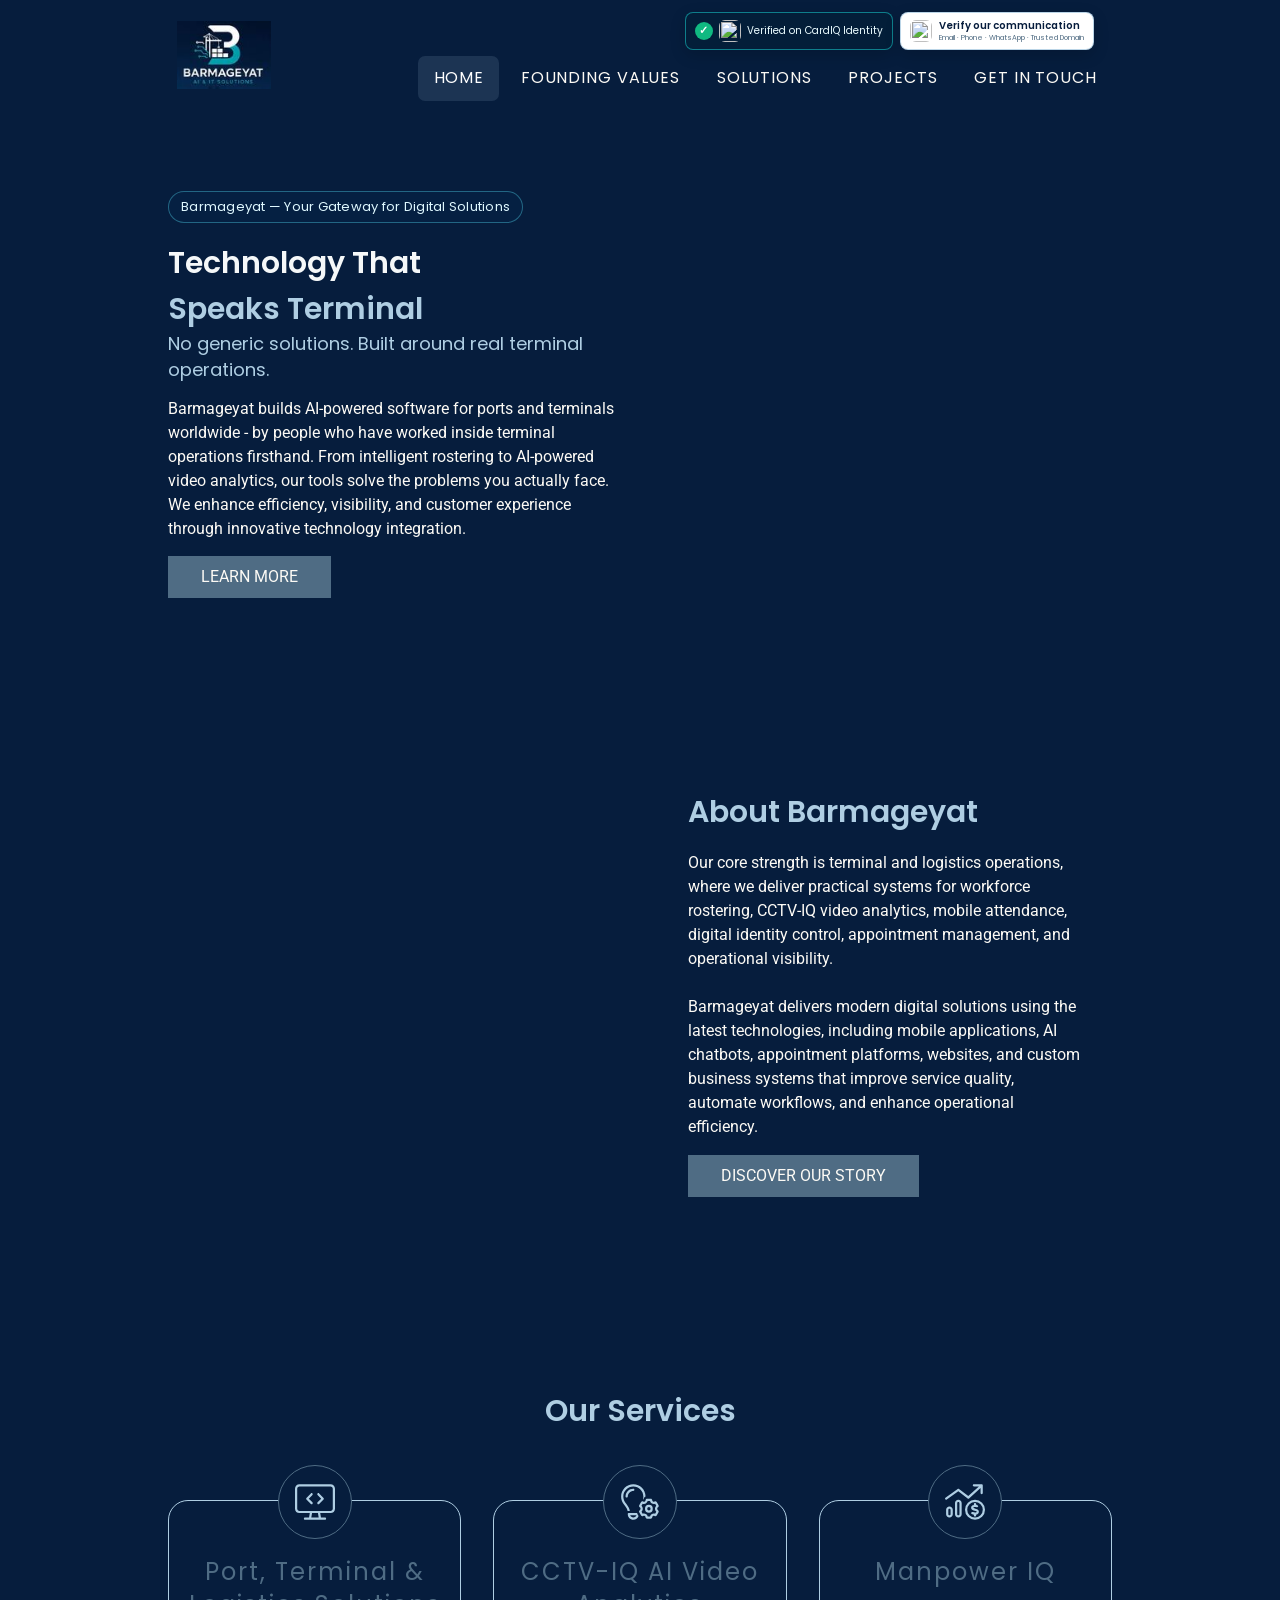
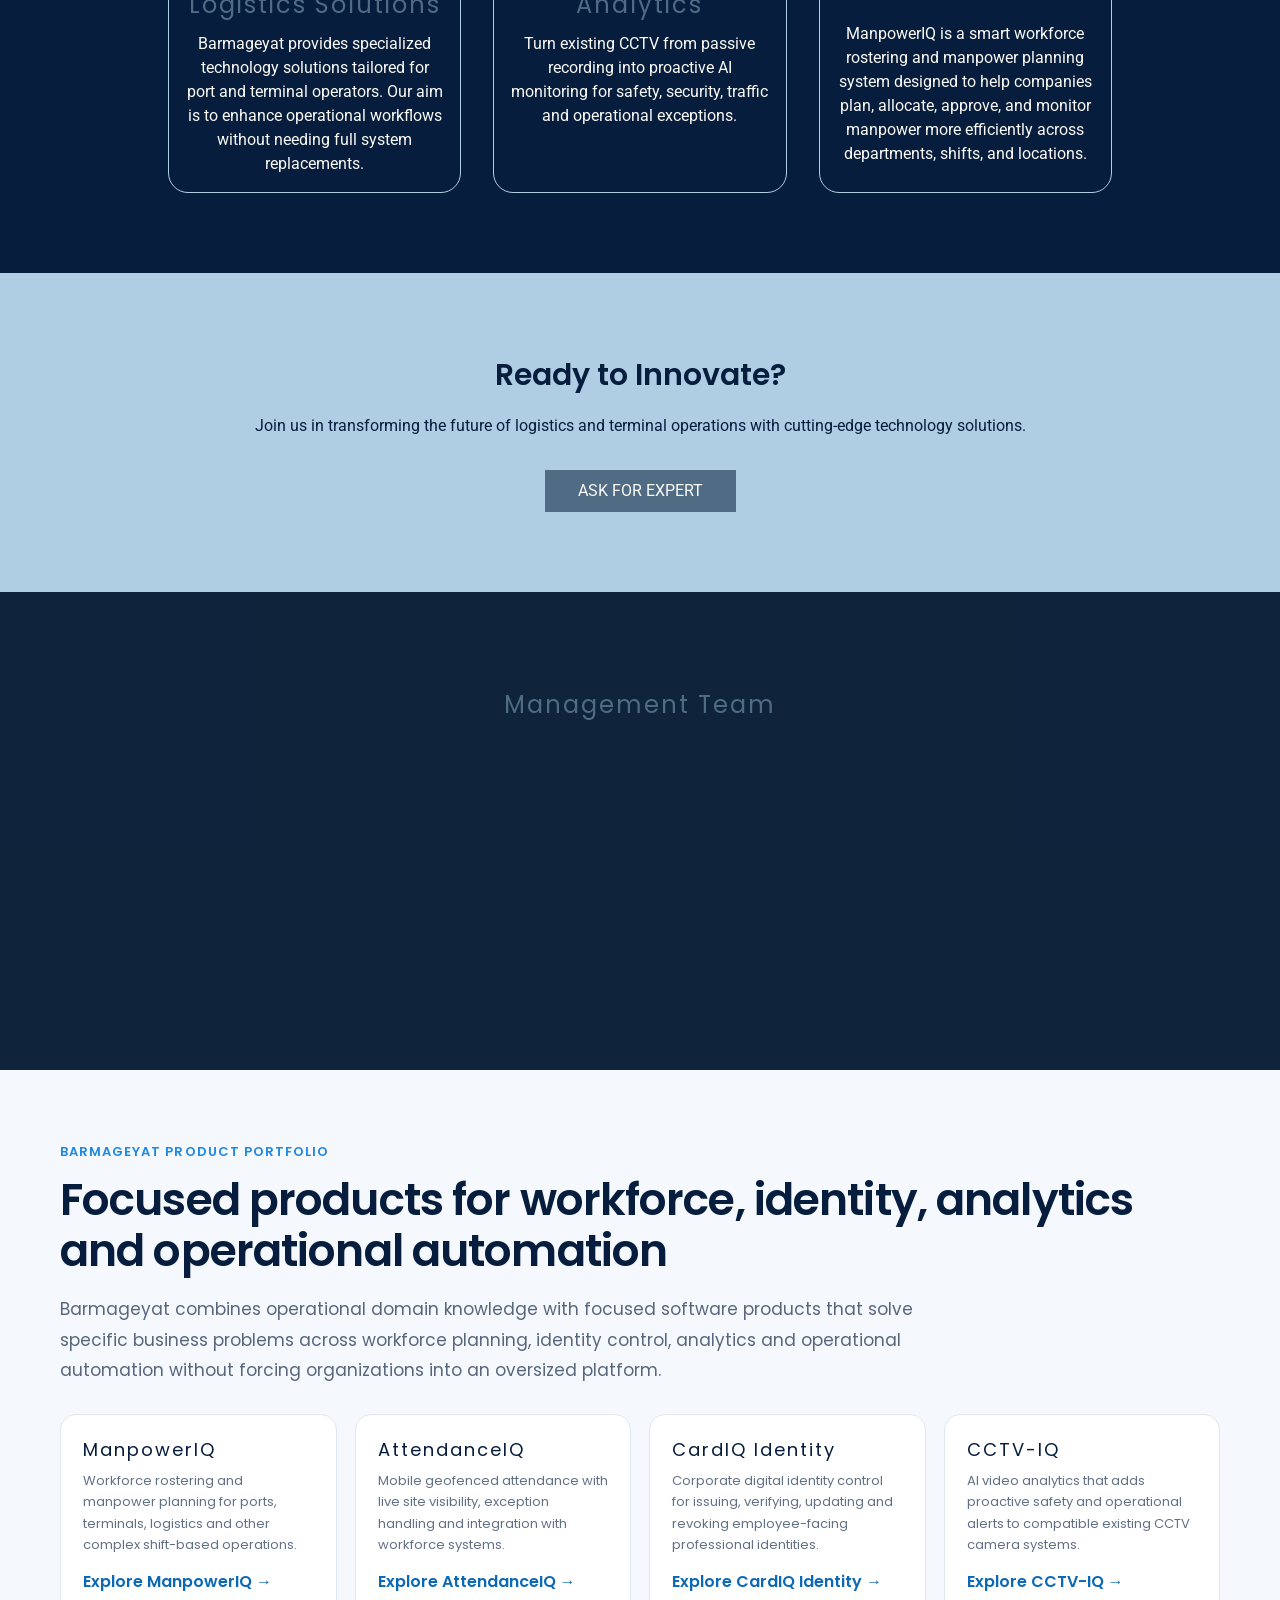
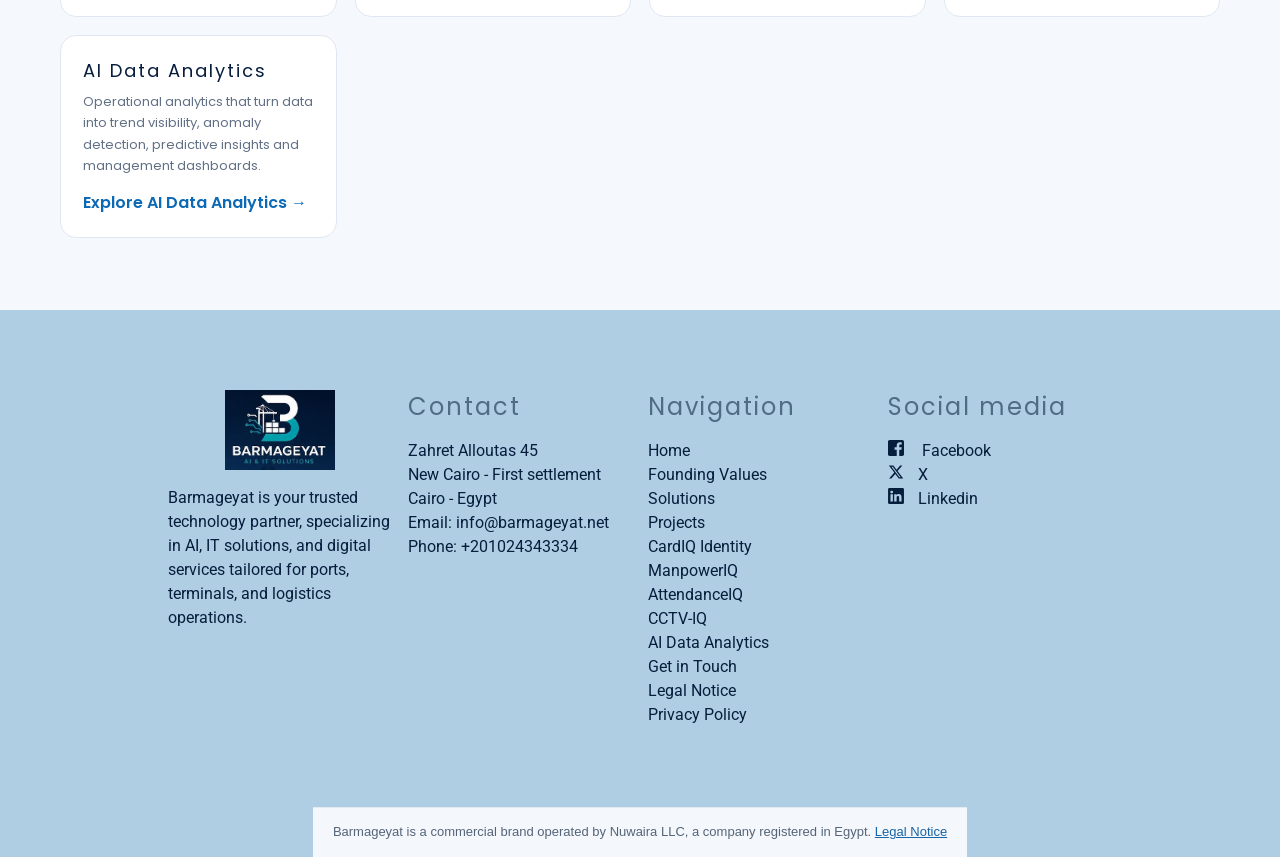
==== commit 0c5d5d2a: "Clarify Nuwaira LLC as legal operator of Barmageyat brand" ====
--- a/index.html
+++ b/index.html
@@ -18,5 +18,5 @@
 <div class="seo-product"><h3>CCTV-IQ</h3><p>AI video analytics that adds proactive safety and operational alerts to compatible existing CCTV camera systems.</p><a href="/cctv-iq/">Explore CCTV-IQ →</a></div>
 <div class="seo-product"><h3>AI Data Analytics</h3><p>Operational analytics that turn data into trend visibility, anomaly detection, predictive insights and management dashboards.</p><a href="/ai-data-analytics/">Explore AI Data Analytics →</a></div>
 </div></div></section></div>
-<div class="ed-element ed-container wv-boxed wv-spacer footer-saga-content footer preset-footer-saga-v3-default" id="ed-2807940151"><footer class="inner" id="footer-2"><div class="ed-element ed-container footer-saga-box wv-overflow_visible" id="ed-2807940154"><div class="inner"><div class="ed-element ed-logo" id="ed-2807940157"><h1><img alt="Barmageyat" src="/images/291/25520650/barmageyatlogo2-_aNaIYsbjX9S8jMne6CTDg.JPG" style="max-width:240px;max-height:80px;"/></h1></div><div class="ed-element ed-spacer" id="ed-2807940160"><div class="space" style="height: 16px;"></div></div><div class="ed-element ed-text custom-theme description" id="ed-2807940163"><p>Barmageyat is your trusted technology partner, specializing in AI, IT solutions, and digital services tailored for ports, terminals, and logistics operations.</p></div></div></div><div class="ed-element ed-container footer-saga-box" id="ed-2807940166"><div class="inner"><div class="ed-element ed-headline custom-theme" id="ed-2807940169"><h3>Contact</h3></div><div class="ed-element ed-spacer" id="ed-2807940172"><div class="space" style="height: 16px;"></div></div><div class="ed-element ed-text custom-theme" id="ed-2807940175"><p>Zahret Alloutas 45</p><p>New Cairo - First settlement</p><p> <span contenteditable="false" data-bind="customer.city">Cairo</span> - Egypt</p><p> </p><p>Email: <a contenteditable="false" data-bind="customer.email" href="mailto:info@barmageyat.net">info@barmageyat.net</a></p><p>Phone: +201024343334</p></div></div></div><div class="ed-element ed-container footer-saga-box wv-overflow_hidden" id="ed-2807940178"><div class="inner"><div class="ed-element ed-headline custom-theme" id="ed-2807940181"><h3>Navigation</h3></div><div class="ed-element ed-spacer" id="ed-2807940184"><div class="space" style="height: 16px;"></div></div><nav class="ed-element ed-menu" id="ed-2807940187"><ul class="menu-level-0"><li class="active"><a class="active" href="/" id="menu-item-30314191">Home</a></li><li class="first"><a class="first" href="/our-founding-values/" id="menu-item-30645114">Founding Values</a></li><li class=""><a class="" href="/solutions/" id="menu-item-30314274">Solutions</a></li><li class="menu-sub"><a class="sub-trigger" href="/projects/" id="menu-item-30314310">Projects</a><div class="sub" id="menu-sub-30314310"><ul class="sub menu-level-1"><li class=""><a class="" href="/cardiq/" id="menu-item-33631307">CardIQ Identity</a></li><li class="first"><a class="first" href="/manpower-iq/" id="menu-item-30314277">ManpowerIQ</a></li><li class=""><a class="" href="/attendance-iq/" id="menu-item-attendanceiq">AttendanceIQ</a></li><li class=""><a class="" href="/cctv-iq/" id="menu-item-30586695">CCTV-IQ</a></li><li class=""><a class="" href="/ai-data-analytics/" id="menu-item-aidataanalytics">AI Data Analytics</a></li></ul></div></li><li class=""><a class="" href="/get-in-touch/" id="menu-item-30314313">Get in Touch</a></li></ul></nav><div class="ed-element ed-text custom-theme" id="ed-2807940190"><ul><li><a href="/legal-notice/">Legal Notice</a></li><li><a href="/privacy/">Privacy Policy</a></li></ul></div></div></div><div class="ed-element ed-container footer-saga-box" id="ed-2807940193"><div class="inner"><div class="ed-element ed-headline custom-theme" id="ed-2807940196"><h3>Social media</h3></div><div class="ed-element ed-spacer" id="ed-2807940199"><div class="space" style="height: 16px;"></div></div><figure class="ed-element ed-icon" id="ed-2807940202"><svg data-icon="fa-brands-facebook-square" preserveaspectratio="xMidYMid" style="overflow: hidden;" viewbox="0 -416 448 448" xmlns="http://www.w3.org/2000/svg"><path d="M448 -368V-16C448 10.5 426.5 32 400 32H314.7V-145.2H375.3L384 -212.8H314.7V-256C314.7 -275.6 320.1 -288.9 348.2 -288.9H384V-349.3C377.8 -350.1 356.6 -352 331.8 -352C280.2 -352 244.8 -320.5 244.8 -262.6V-212.7H184V-145.1H244.9V32H48C21.5 32 0 10.5 0 -16V-368C0 -394.5 21.5 -416 48 -416H400C426.5 -416 448 -394.5 448 -368z"></path></svg></figure><div class="ed-element ed-text custom-theme" id="ed-2807940205"><p><a href="https://www.facebook.com/barmageyat"> </a><a href="https://www.facebook.com/barmageyat" target="_blank"> </a><a href="https://www.facebook.com/barmageyat" target="_blank" title="">Facebook</a></p></div><figure class="ed-element ed-icon" id="ed-2807940208"><a class="wv-link-elm" href="#!next"><svg data-icon="fa-brands-x-twitter" preserveaspectratio="xMidYMid" style="overflow: hidden;" viewbox="0 0 512 512" xmlns="http://www.w3.org/2000/svg"><path d="M389.2 48h70.6L305.6 224.2 487 464H345L233.7 318.6 106.5 464H35.8L200.7 275.5 26.8 48H172.4L272.9 180.9 389.2 48zM364.4 421.8h39.1L151.1 88h-42L364.4 421.8z"></path></svg></a></figure><div class="ed-element ed-text custom-theme" id="ed-2807940211"><p><a href="https://x.com/barmageyat"> </a><a href="https://x.com/barmageyat" title=""> </a><a href="https://x.com/barmageyat" title=""> </a><a href="https://x.com/barmageyat" title="X"> </a><a href="https://x.com/barmageyat" title="X"> </a><a href="https://x.com/barmageyat" title="X"> </a><a href="https://x.com/barmageyat" title=""> </a><a href="https://x.com/barmageyat"> </a> <a href="https://x.com/barmageyat" title="">X</a></p></div><figure class="ed-element ed-icon" id="ed-2807940214"><a class="wv-link-elm" href="#!next"><svg data-icon="ico-social-linkedin" preserveaspectratio="xMidYMid" role="img" style="overflow: hidden;" viewbox="65 -787 869 875" xmlns="http://www.w3.org/2000/svg"><path d="M870.5 -787.6h-741C94 -787.6 65.2 -759.5 65.2 -724.8V24.8c0 34.7 28.8 62.7 64.3 62.7h741c35.5 -0 64.3 -28 64.3 -62.7v-749.7c-0.1 -34.6 -28.9 -62.7 -64.3 -62.7zM328.8 -55.2H197.5v-395h131.3v395zm-65.6 -448.9h-0.9c-44.1 -0 -72.5 -30.3 -72.5 -68.3 0 -38.8 29.4 -68.3 74.2 -68.3 45 -0 72.6 29.5 73.4 68.3 0 38 -28.4 68.3 -74.2 68.3zM802.4 -55.2H671v-211.3c0 -53.1 -18.9 -89.3 -66.4 -89.3 -36.4 -0 -58 24.4 -67.5 48 -3.4 8.5 -4.2 20.3 -4.2 32V-55H401.5s1.7 -358 0 -395.1h131.4v55.9c17.4 -26.9 48.7 -65.2 118.3 -65.2 86.4 -0 151.2 56.5 151.2 177.9V-55.2z"></path></svg></a></figure><div class="ed-element ed-text custom-theme" id="ed-2807940217"><p> <a href="https://www.linkedin.com/company/barmageyat/?lipi=urn%3Ali%3Apage%3Ad_flagship3_search_srp_all%3Bgy2tDItxTryntDEuyr9ZOw%3D%3D" title="">Linkedin</a></p></div></div></div></footer></div><script src="/webcard/static/app.bundle.1784729487.js"></script><script src="/js/custom.260511184002.js"></script></body>
+<div class="ed-element ed-container wv-boxed wv-spacer footer-saga-content footer preset-footer-saga-v3-default" id="ed-2807940151"><footer class="inner" id="footer-2"><div class="ed-element ed-container footer-saga-box wv-overflow_visible" id="ed-2807940154"><div class="inner"><div class="ed-element ed-logo" id="ed-2807940157"><h1><img alt="Barmageyat" src="/images/291/25520650/barmageyatlogo2-_aNaIYsbjX9S8jMne6CTDg.JPG" style="max-width:240px;max-height:80px;"/></h1></div><div class="ed-element ed-spacer" id="ed-2807940160"><div class="space" style="height: 16px;"></div></div><div class="ed-element ed-text custom-theme description" id="ed-2807940163"><p>Barmageyat is your trusted technology partner, specializing in AI, IT solutions, and digital services tailored for ports, terminals, and logistics operations.</p></div></div></div><div class="ed-element ed-container footer-saga-box" id="ed-2807940166"><div class="inner"><div class="ed-element ed-headline custom-theme" id="ed-2807940169"><h3>Contact</h3></div><div class="ed-element ed-spacer" id="ed-2807940172"><div class="space" style="height: 16px;"></div></div><div class="ed-element ed-text custom-theme" id="ed-2807940175"><p>Zahret Alloutas 45</p><p>New Cairo - First settlement</p><p> <span contenteditable="false" data-bind="customer.city">Cairo</span> - Egypt</p><p> </p><p>Email: <a contenteditable="false" data-bind="customer.email" href="mailto:info@barmageyat.net">info@barmageyat.net</a></p><p>Phone: +201024343334</p></div></div></div><div class="ed-element ed-container footer-saga-box wv-overflow_hidden" id="ed-2807940178"><div class="inner"><div class="ed-element ed-headline custom-theme" id="ed-2807940181"><h3>Navigation</h3></div><div class="ed-element ed-spacer" id="ed-2807940184"><div class="space" style="height: 16px;"></div></div><nav class="ed-element ed-menu" id="ed-2807940187"><ul class="menu-level-0"><li class="active"><a class="active" href="/" id="menu-item-30314191">Home</a></li><li class="first"><a class="first" href="/our-founding-values/" id="menu-item-30645114">Founding Values</a></li><li class=""><a class="" href="/solutions/" id="menu-item-30314274">Solutions</a></li><li class="menu-sub"><a class="sub-trigger" href="/projects/" id="menu-item-30314310">Projects</a><div class="sub" id="menu-sub-30314310"><ul class="sub menu-level-1"><li class=""><a class="" href="/cardiq/" id="menu-item-33631307">CardIQ Identity</a></li><li class="first"><a class="first" href="/manpower-iq/" id="menu-item-30314277">ManpowerIQ</a></li><li class=""><a class="" href="/attendance-iq/" id="menu-item-attendanceiq">AttendanceIQ</a></li><li class=""><a class="" href="/cctv-iq/" id="menu-item-30586695">CCTV-IQ</a></li><li class=""><a class="" href="/ai-data-analytics/" id="menu-item-aidataanalytics">AI Data Analytics</a></li></ul></div></li><li class=""><a class="" href="/get-in-touch/" id="menu-item-30314313">Get in Touch</a></li></ul></nav><div class="ed-element ed-text custom-theme" id="ed-2807940190"><ul><li><a href="/legal-notice/">Legal Notice</a></li><li><a href="/privacy/">Privacy Policy</a></li></ul></div></div></div><div class="ed-element ed-container footer-saga-box" id="ed-2807940193"><div class="inner"><div class="ed-element ed-headline custom-theme" id="ed-2807940196"><h3>Social media</h3></div><div class="ed-element ed-spacer" id="ed-2807940199"><div class="space" style="height: 16px;"></div></div><figure class="ed-element ed-icon" id="ed-2807940202"><svg data-icon="fa-brands-facebook-square" preserveaspectratio="xMidYMid" style="overflow: hidden;" viewbox="0 -416 448 448" xmlns="http://www.w3.org/2000/svg"><path d="M448 -368V-16C448 10.5 426.5 32 400 32H314.7V-145.2H375.3L384 -212.8H314.7V-256C314.7 -275.6 320.1 -288.9 348.2 -288.9H384V-349.3C377.8 -350.1 356.6 -352 331.8 -352C280.2 -352 244.8 -320.5 244.8 -262.6V-212.7H184V-145.1H244.9V32H48C21.5 32 0 10.5 0 -16V-368C0 -394.5 21.5 -416 48 -416H400C426.5 -416 448 -394.5 448 -368z"></path></svg></figure><div class="ed-element ed-text custom-theme" id="ed-2807940205"><p><a href="https://www.facebook.com/barmageyat"> </a><a href="https://www.facebook.com/barmageyat" target="_blank"> </a><a href="https://www.facebook.com/barmageyat" target="_blank" title="">Facebook</a></p></div><figure class="ed-element ed-icon" id="ed-2807940208"><a class="wv-link-elm" href="#!next"><svg data-icon="fa-brands-x-twitter" preserveaspectratio="xMidYMid" style="overflow: hidden;" viewbox="0 0 512 512" xmlns="http://www.w3.org/2000/svg"><path d="M389.2 48h70.6L305.6 224.2 487 464H345L233.7 318.6 106.5 464H35.8L200.7 275.5 26.8 48H172.4L272.9 180.9 389.2 48zM364.4 421.8h39.1L151.1 88h-42L364.4 421.8z"></path></svg></a></figure><div class="ed-element ed-text custom-theme" id="ed-2807940211"><p><a href="https://x.com/barmageyat"> </a><a href="https://x.com/barmageyat" title=""> </a><a href="https://x.com/barmageyat" title=""> </a><a href="https://x.com/barmageyat" title="X"> </a><a href="https://x.com/barmageyat" title="X"> </a><a href="https://x.com/barmageyat" title="X"> </a><a href="https://x.com/barmageyat" title=""> </a><a href="https://x.com/barmageyat"> </a> <a href="https://x.com/barmageyat" title="">X</a></p></div><figure class="ed-element ed-icon" id="ed-2807940214"><a class="wv-link-elm" href="#!next"><svg data-icon="ico-social-linkedin" preserveaspectratio="xMidYMid" role="img" style="overflow: hidden;" viewbox="65 -787 869 875" xmlns="http://www.w3.org/2000/svg"><path d="M870.5 -787.6h-741C94 -787.6 65.2 -759.5 65.2 -724.8V24.8c0 34.7 28.8 62.7 64.3 62.7h741c35.5 -0 64.3 -28 64.3 -62.7v-749.7c-0.1 -34.6 -28.9 -62.7 -64.3 -62.7zM328.8 -55.2H197.5v-395h131.3v395zm-65.6 -448.9h-0.9c-44.1 -0 -72.5 -30.3 -72.5 -68.3 0 -38.8 29.4 -68.3 74.2 -68.3 45 -0 72.6 29.5 73.4 68.3 0 38 -28.4 68.3 -74.2 68.3zM802.4 -55.2H671v-211.3c0 -53.1 -18.9 -89.3 -66.4 -89.3 -36.4 -0 -58 24.4 -67.5 48 -3.4 8.5 -4.2 20.3 -4.2 32V-55H401.5s1.7 -358 0 -395.1h131.4v55.9c17.4 -26.9 48.7 -65.2 118.3 -65.2 86.4 -0 151.2 56.5 151.2 177.9V-55.2z"></path></svg></a></figure><div class="ed-element ed-text custom-theme" id="ed-2807940217"><p> <a href="https://www.linkedin.com/company/barmageyat/?lipi=urn%3Ali%3Apage%3Ad_flagship3_search_srp_all%3Bgy2tDItxTryntDEuyr9ZOw%3D%3D" title="">Linkedin</a></p></div></div></div></footer><div class="barmageyat-legal-identity" style="padding:14px 20px;text-align:center;font:13px/1.6 Arial,sans-serif;color:#556579;background:#f4f7fb;border-top:1px solid #e3e9f1"><span>Barmageyat is a commercial brand operated by <strong>Nuwaira LLC</strong>, a company registered in Egypt.</span> <a href="/legal-notice/" style="color:#1764a6;text-decoration:underline">Legal Notice</a></div></div><script src="/webcard/static/app.bundle.1784729487.js"></script><script src="/js/custom.260511184002.js"></script></body>
 </html>
--- a/css/custom.260723162400.css
+++ b/css/custom.260723162400.css
@@ -0,0 +1,191 @@
+html{box-sizing:border-box;font-family:sans-serif;line-height:1.15;-ms-text-size-adjust:100%;-webkit-text-size-adjust:100%;-ms-overflow-style:scrollbar;-webkit-tap-highlight-color:rgba(0,0,0,0)}*,*::before,*::after{box-sizing:inherit}p{margin-top:0}[tabindex="-1"]:focus{outline:none !important}hr{box-sizing:content-box;height:0;overflow:visible;border:none}p{margin-top:0;margin-bottom:0}abbr[title],abbr[data-original-title]{text-decoration:underline;-webkit-text-decoration:underline dotted;text-decoration:underline dotted;cursor:help;border-bottom:0}address{font-style:normal;line-height:inherit}ol,ul,dl{margin:0}ol ol,ul ul,ol ul,ul ol{margin-bottom:0}ol{padding:0}ol li{list-style-position:inside}dt{font-weight:200}dd{margin-bottom:.5rem;margin-left:0}blockquote{margin:0 0 1rem}dfn{font-style:italic}b,strong{font-weight:200}small{font-size:80%}sub,sup{position:relative;font-size:75%;line-height:0;vertical-align:baseline}sub{bottom:-.25em}sup{top:-.5em}a{color:#000;text-decoration:none;background-color:transparent;-webkit-text-decoration-skip:objects;transition:all .3s ease-in-out}a:hover{color:#575757;text-decoration:underline}a:not([href]):not([tabindex]){color:inherit;text-decoration:none}a:not([href]):not([tabindex]):hover{color:inherit;text-decoration:none}a:not([href]):not([tabindex]):focus{outline:0}pre,code,kbd,samp{font-family:monospace, monospace;font-size:1em}pre{margin-top:0;margin-bottom:1rem;overflow:auto}figure{margin:0}img{vertical-align:middle;border-style:none}img,.background-image-holder{image-rendering:-webkit-optimize-contrast}svg:not(:root){overflow:hidden}a,area,button,[role="button"],input,label,select,summary,textarea{touch-action:manipulation}::-webkit-input-placeholder,::-moz-placeholder,:-ms-input-placeholder,:-moz-placeholder{color:#fcfaf5}table{border-collapse:collapse}caption{padding-top:.75rem;padding-bottom:.75rem;color:#7a7c7b;text-align:left;caption-side:bottom}th{text-align:left}label{display:inline-block;margin-bottom:.5rem}button:focus{outline:1px dotted;outline:5px auto -webkit-focus-ring-color}input,button,select,optgroup,textarea{margin:0;font-family:inherit;font-size:inherit;line-height:inherit}button,input{overflow:visible}button,select{text-transform:none}button,html [type="button"],[type="reset"],[type="submit"]{-webkit-appearance:button}button::-moz-focus-inner,[type="button"]::-moz-focus-inner,[type="reset"]::-moz-focus-inner,[type="submit"]::-moz-focus-inner{padding:0;border-style:none}input[type="radio"],input[type="checkbox"]{box-sizing:border-box;padding:0}input[type="radio"]:disabled,input[type="checkbox"]:disabled{cursor:false}input[type="date"],input[type="time"],input[type="datetime-local"],input[type="month"]{-webkit-appearance:listbox}textarea{overflow:auto;resize:vertical}fieldset{min-width:0;padding:0;margin:0;border:0}legend{display:block;width:100%;max-width:100%;padding:0;margin-bottom:.5rem;font-size:1.5rem;line-height:inherit;color:inherit;white-space:normal}progress{vertical-align:baseline}[type="number"]::-webkit-inner-spin-button,[type="number"]::-webkit-outer-spin-button{height:auto}[type="search"]{outline-offset:-2px;-webkit-appearance:none}[type="search"]::-webkit-search-cancel-button,[type="search"]::-webkit-search-decoration{-webkit-appearance:none}::-webkit-file-upload-button{font:inherit;-webkit-appearance:button}output{display:inline-block}summary{display:list-item}template{display:none}[hidden]{display:none !important}body{margin:0;font-family:"Roboto";font-weight:200;color:#fcfaf5;background-color:#061d3d;text-transform:none;font-style:normal;text-align:inherit;font-size:16px;line-height:1.5;letter-spacing:0px}h1,.h1,h2,.h2,h3,.h3,h4,.h4,h5,.h5,h6,.h6{font-family:"Poppins";font-weight:200;color:#afcee3;margin-top:0;margin-bottom:0}h1,.h1{font-family:"Poppins";color:#afcee3;font-size:1.8857142857rem;line-height:1.5;letter-spacing:0px;font-weight:600;text-transform:none;font-style:normal;text-decoration:none;text-align:inherit;margin-bottom:0}@media screen and (max-width: 60.9375rem){h1,.h1{font-size:1.6028571429rem}}@media screen and (max-width: 35.9375rem){h1,.h1{font-size:1.32rem}}h2,.h2{font-family:"Poppins";color:#afcee3;font-size:30px;line-height:1.5;letter-spacing:0px;font-weight:600;text-transform:none;font-style:normal;text-decoration:none;text-align:inherit;margin-bottom:0}@media screen and (max-width: 60.9375rem){h2,.h2{font-size:25px}}@media screen and (max-width: 35.9375rem){h2,.h2{font-size:20px}}h3,.h3{font-family:"Poppins";color:#4f6c84;font-size:24px;line-height:1.4;letter-spacing:2px;font-weight:500;text-transform:none;font-style:normal;text-decoration:none;text-align:inherit;margin-bottom:0}@media screen and (max-width: 60.9375rem){h3,.h3{font-size:20px}}@media screen and (max-width: 35.9375rem){h3,.h3{font-size:18px}}h4,.h4{font-family:"Poppins";color:#afcee3;font-size:20px;line-height:1.4;letter-spacing:0px;font-weight:500;text-transform:none;font-style:normal;text-decoration:none;text-align:inherit;margin-bottom:0}@media screen and (max-width: 60.9375rem){h4,.h4{font-size:17px}}@media screen and (max-width: 35.9375rem){h4,.h4{font-size:15px}}h5,.h5{font-family:"Poppins";color:#afcee3;font-size:18px;line-height:1.4;letter-spacing:0px;font-weight:400;text-transform:none;font-style:normal;text-decoration:none;text-align:inherit;margin-bottom:0}@media screen and (max-width: 60.9375rem){h5,.h5{font-size:16px}}@media screen and (max-width: 35.9375rem){h5,.h5{font-size:14px}}h6,.h6{font-family:"Poppins";color:#afcee3;font-size:16px;line-height:1.4;letter-spacing:0px;font-weight:400;text-transform:none;font-style:normal;text-decoration:none;text-align:inherit;margin-bottom:0}.ed-section>section,.ed-grid>section,.ed-reference>section{position:relative}.ed-section>section.parallax,.ed-grid>section.parallax,.ed-reference>section.parallax{overflow:hidden;backface-visibility:hidden}.ed-section>section>.inner,.ed-grid>section>.inner,.ed-reference>section>.inner{position:relative;min-height:100%}.ed-section>section>.inner:after,.ed-grid>section>.inner:after,.ed-reference>section>.inner:after{content:'';position:relative;display:block;clear:both}.ed-section>section>.overlay,.ed-grid>section>.overlay,.ed-reference>section>.overlay{position:absolute;z-index:0;top:0;right:0;bottom:0;left:0;pointer-events:none}.ed-section>section>.background,.ed-grid>section>.background,.ed-reference>section>.background{position:absolute;z-index:0;top:0;left:0;bottom:0;right:0}.ed-section>section>.background+.overlay,.ed-section>section>.background~.inner.container,.ed-section>section>.background~.ed-element,.ed-grid>section>.background+.overlay,.ed-grid>section>.background~.inner.container,.ed-grid>section>.background~.ed-element,.ed-reference>section>.background+.overlay,.ed-reference>section>.background~.inner.container,.ed-reference>section>.background~.ed-element{-webkit-transform:translate3d(0, 0, 0)}.ed-section>section>.background~.ed-element,.ed-grid>section>.background~.ed-element,.ed-reference>section>.background~.ed-element{position:relative}.wv-abs{position:absolute}.wv-fixed{position:fixed}.wv-bg.bg-lt,.wv-bg.ed-image.bg-lt .background-image-holder,.ed-image.bg-lt,.wv-bg.ed-slider .ed-slider-item.bg-lt{background-position:left top}.wv-bg.bg-lt img,.wv-bg.ed-image.bg-lt .background-image-holder img,.ed-image.bg-lt img,.wv-bg.ed-slider .ed-slider-item.bg-lt img{-o-object-position:left top;object-position:left top}.wv-bg.bg-lc,.wv-bg.ed-image.bg-lc .background-image-holder,.ed-image.bg-lc,.wv-bg.ed-slider .ed-slider-item.bg-lc{background-position:left center}.wv-bg.bg-lc img,.wv-bg.ed-image.bg-lc .background-image-holder img,.ed-image.bg-lc img,.wv-bg.ed-slider .ed-slider-item.bg-lc img{-o-object-position:left center;object-position:left center}.wv-bg.bg-lb,.wv-bg.ed-image.bg-lb .background-image-holder,.ed-image.bg-lb,.wv-bg.ed-slider .ed-slider-item.bg-lb{background-position:left bottom}.wv-bg.bg-lb img,.wv-bg.ed-image.bg-lb .background-image-holder img,.ed-image.bg-lb img,.wv-bg.ed-slider .ed-slider-item.bg-lb img{-o-object-position:left bottom;object-position:left bottom}.wv-bg.bg-rt,.wv-bg.ed-image.bg-rt .background-image-holder,.ed-image.bg-rt,.wv-bg.ed-slider .ed-slider-item.bg-rt{background-position:right top}.wv-bg.bg-rt img,.wv-bg.ed-image.bg-rt .background-image-holder img,.ed-image.bg-rt img,.wv-bg.ed-slider .ed-slider-item.bg-rt img{-o-object-position:right top;object-position:right top}.wv-bg.bg-rc,.wv-bg.ed-image.bg-rc .background-image-holder,.ed-image.bg-rc,.wv-bg.ed-slider .ed-slider-item.bg-rc{background-position:right center}.wv-bg.bg-rc img,.wv-bg.ed-image.bg-rc .background-image-holder img,.ed-image.bg-rc img,.wv-bg.ed-slider .ed-slider-item.bg-rc img{-o-object-position:right center;object-position:right center}.wv-bg.bg-rb,.wv-bg.ed-image.bg-rb .background-image-holder,.ed-image.bg-rb,.wv-bg.ed-slider .ed-slider-item.bg-rb{background-position:right bottom}.wv-bg.bg-rb img,.wv-bg.ed-image.bg-rb .background-image-holder img,.ed-image.bg-rb img,.wv-bg.ed-slider .ed-slider-item.bg-rb img{-o-object-position:right bottom;object-position:right bottom}.wv-bg.bg-ct,.wv-bg.ed-image.bg-ct .background-image-holder,.ed-image.bg-ct,.wv-bg.ed-slider .ed-slider-item.bg-ct{background-position:center top}.wv-bg.bg-ct img,.wv-bg.ed-image.bg-ct .background-image-holder img,.ed-image.bg-ct img,.wv-bg.ed-slider .ed-slider-item.bg-ct img{-o-object-position:center top;object-position:center top}.wv-bg.bg-cc,.wv-bg.ed-image.bg-cc .background-image-holder,.ed-image.bg-cc,.wv-bg.ed-slider .ed-slider-item.bg-cc{background-position:center center}.wv-bg.bg-cc img,.wv-bg.ed-image.bg-cc .background-image-holder img,.ed-image.bg-cc img,.wv-bg.ed-slider .ed-slider-item.bg-cc img{-o-object-position:center center;object-position:center center}.wv-bg.bg-cb,.wv-bg.ed-image.bg-cb .background-image-holder,.ed-image.bg-cb,.wv-bg.ed-slider .ed-slider-item.bg-cb{background-position:center bottom}.wv-bg.bg-cb img,.wv-bg.ed-image.bg-cb .background-image-holder img,.ed-image.bg-cb img,.wv-bg.ed-slider .ed-slider-item.bg-cb img{-o-object-position:center bottom;object-position:center bottom}.wv-bg{position:absolute;z-index:0;top:auto;right:auto;bottom:auto;left:auto;width:100%;height:100%;padding:0 !important;backface-visibility:hidden}.wv-bg.ed-element{position:absolute;z-index:0;top:auto;right:auto;bottom:auto;left:auto;width:100%;height:100%;padding:0 !important}.wv-bg.ed-image img{display:none}.wv-bg.ed-image .resizable-control{display:none}.wv-bg.ed-image .background-image-holder{position:absolute;left:0;top:0;right:0;bottom:0;background-size:cover;background-repeat:no-repeat;background-position:center center}.wv-bg.ed-image.wv-tile .background-image-holder{background-size:auto;background-repeat:repeat}.wv-bg.ed-slider{max-width:100%}.wv-bg.ed-slider .slider-container{display:block;position:relative;width:100%;height:100%;margin:0;padding:0}.wv-bg.ed-slider .ed-slider-items{height:100%}.wv-bg.ed-slider .ed-slider-item{position:relative;height:100%;background-size:cover;background-repeat:no-repeat;background-position:center center}.wv-bg.ed-slider .slick-vertical .ed-slider-item{height:auto}.wv-bg.ed-element.ed-slider .ed-slider-item img{opacity:1;visibility:visible}.wv-bg .ed-slider-item img{-o-object-fit:cover;object-fit:cover;-o-object-position:center center;object-position:center center;position:absolute;top:0;left:0;right:0;bottom:0;width:100% !important;height:100%}@media (-ms-high-contrast: none),(-ms-high-contrast: active){.wv-bg .ed-slider-item img{display:block;height:auto !important;width:100% !important;min-height:100%;min-width:100%;top:50%;left:50%;transform:translate(-50%, -50%)}}.wv-bg.ed-youtube iframe,.wv-bg.ed-youtube .iframe-holder,.wv-bg.ed-map .map-canvas{width:100% !important;height:100% !important}.wv-bg.ed-vimeo{background:#000}.wv-bg-fixed{background-attachment:fixed}.pos-cc{transform:translateX(-50%) translateY(-50%);left:50%;top:50%}.pos-ct{transform:translateX(-50%);left:50%;top:0}.pos-cb{transform:translateX(-50%);bottom:0;left:50%}.pos-lt{left:0;top:0}.pos-lc{transform:translateY(-50%);left:0;top:50%}.pos-lb{bottom:0;left:0}.pos-rt{right:0;top:0}.pos-rc{transform:translateY(-50%);right:0;top:50%}.pos-rb{bottom:0;right:0}.imgLeft{float:left;margin-right:1rem}.imgRight{float:right;margin-left:1rem}.left{text-align:left}.center{text-align:center}.right{text-align:right}.ed-slider{position:relative}.slider-controls{opacity:0}.slider-container{overflow:hidden}.ed-slider:hover .slider-controls{opacity:1}.slider-controls #prevBtn a,.slider-controls #nextBtn a{color:#dfdfdf;opacity:0.5;text-decoration:none}.slider-controls #prevBtn{position:absolute;top:40%;left:15px}.slider-controls #nextBtn{position:absolute;top:40%;right:15px}.ed-slider-items,#content .ed-slider-items{list-style:none;margin:0;padding:0}.ed-slider-items:before,.ed-slider-items:after{content:"";display:table}.ed-slider-items:after{clear:both}.ed-slider-items li,#content .ed-slider-items li{list-style:none;margin:0;padding:0;position:relative}.ed-slider-items li img,#content .ed-slider-items li img{vertical-align:top;max-width:100%}.ed-slider-text{position:absolute;bottom:0;left:0;padding:12px;background:rgba(0,0,0,0.5);color:#fff;width:100%;box-sizing:border-box}.wv-abs{position:absolute}.wv-fixed{position:fixed}.wv-bg-fixed{background-attachment:fixed}.ed-slider-items,.ed-slider-item{backface-visibility:hidden}.cf:before,.cf:after{content:"";display:table}.cf:after{clear:both}.ed-menu ul{align-items:center}.ed-image>span{display:block}@media (-ms-high-contrast: none),(-ms-high-contrast: active){.ed-container>.inner{min-height:1px}}.ed-container{max-width:100%}.ed-container>a.inner:hover,.ed-container>a.inner:focus,.ed-container>a.inner:active,.ed-container>a.inner.active{text-decoration:unset;color:unset}.wv-overflow_hidden,.wv-overflow_hidden>.inner{overflow:clip}.wv-overflow_visible,.wv-overflow_visible>.inner{overflow:visible}.wv-overflow_horizontal,.wv-overflow_horizontal>.inner{overflow-y:hidden;overflow-x:auto}.wv-overflow_vertical,.wv-overflow_vertical>.inner{overflow-y:auto;overflow-x:hidden}.wv-overflow_auto,.wv-overflow_auto>.inner{overflow:auto}.wv-content>.inner,.wv-spacer>.inner{padding-top:5rem;padding-bottom:5rem}@media screen and (max-width: 35.9375rem){.wv-content>.inner,.wv-spacer>.inner{padding-top:4rem}}@media screen and (max-width: 35.9375rem){.wv-content>.inner,.wv-spacer>.inner{padding-bottom:4rem}}.wv-boxed>.inner{padding-left:1rem;padding-right:1rem;margin-left:auto;margin-right:auto;max-width:61rem}.wv-headline{margin-bottom:.5rem}.wv-headline h1,.wv-headline h2,.wv-headline h3,.wv-headline h4,.wv-headline h5,.wv-headline h6{margin-bottom:0}.wv-dummy{position:relative;background:fuchsia;color:white}.wv-dummy:after{position:absolute;background:white;color:fuchsia;content:'Auto-generated Dummy Content';padding:0.5rem;border-radius:0.25rem;z-index:1000;left:0.25rem;top:0.25rem}.ed-gallery .ed-gallery-items{display:flex;align-content:stretch;align-items:stretch;flex-wrap:wrap;list-style:none;padding:0;margin:0}.ed-gallery .ed-gallery-items>.ed-gallery-thumb{overflow:hidden}.ed-gallery .ed-gallery-items>.ed-gallery-thumb>a>img{min-width:100%;max-width:100%;width:auto}.ed-gallery .ed-gallery-items[data-columns='6']>.ed-gallery-thumb{width:16.6666666667%}@media screen and (max-width: 100rem){.ed-gallery .ed-gallery-items[data-columns='6']>.ed-gallery-thumb{width:20%}}@media screen and (max-width: 75rem){.ed-gallery .ed-gallery-items[data-columns='6']>.ed-gallery-thumb{width:25%}}@media screen and (max-width: 61rem){.ed-gallery .ed-gallery-items[data-columns='6']>.ed-gallery-thumb{width:33.3333333333%}}@media screen and (max-width: 48rem){.ed-gallery .ed-gallery-items[data-columns='6']>.ed-gallery-thumb{width:50%}}.ed-gallery .ed-gallery-items[data-columns='5']>.ed-gallery-thumb{width:20%}@media screen and (max-width: 75rem){.ed-gallery .ed-gallery-items[data-columns='5']>.ed-gallery-thumb{width:25%}}@media screen and (max-width: 61rem){.ed-gallery .ed-gallery-items[data-columns='5']>.ed-gallery-thumb{width:33.3333333333%}}@media screen and (max-width: 48rem){.ed-gallery .ed-gallery-items[data-columns='5']>.ed-gallery-thumb{width:50%}}.ed-gallery .ed-gallery-items[data-columns='4']>.ed-gallery-thumb{width:25%}@media screen and (max-width: 61rem){.ed-gallery .ed-gallery-items[data-columns='4']>.ed-gallery-thumb{width:33.3333333333%}}@media screen and (max-width: 48rem){.ed-gallery .ed-gallery-items[data-columns='4']>.ed-gallery-thumb{width:50%}}.ed-gallery .ed-gallery-items[data-columns='3']>.ed-gallery-thumb{width:33.3333333333%}@media screen and (max-width: 61rem){.ed-gallery .ed-gallery-items[data-columns='3']>.ed-gallery-thumb{width:33.3333333333%}}@media screen and (max-width: 48rem){.ed-gallery .ed-gallery-items[data-columns='3']>.ed-gallery-thumb{width:50%}}.ed-slider img{color:transparent}.ed-form-container{margin-bottom:1rem}.ed-text>blockquote{padding:3rem 0 1rem 1rem;border-width:0;border-left-width:3px;border-style:solid;font-style:italic;color:inherit}body.edit .ed-html .script-placeholder:before{content:"Script";display:inline-block;background:#f58220;color:#fff;padding:4px;font-size:12px;font-family:Helvetica, sans-serif}body.edit .badge:before{content:"Elfsight Widget";display:inline-block;background:#f58220;color:#fff;padding:4px;font-size:12px;font-family:Helvetica, sans-serif}.ed-form-textarea,.ed-form-phone,.ed-form-email,.ed-form-date,.ed-form-datetime,.ed-form-input,.ed-form-upload,.ed-form-number,.ed-form-select,.ed-form-checkbox,.ed-form-radio{margin-bottom:1rem}.ed-form-input>input,.ed-form-input>button,.ed-form-input>textarea,.ed-form-email>input,.ed-form-email>button,.ed-form-email>textarea,.ed-form-phone>input,.ed-form-phone>button,.ed-form-phone>textarea,.ed-form-date>input,.ed-form-date>button,.ed-form-date>textarea,.ed-form-datetime>input,.ed-form-datetime>button,.ed-form-datetime>textarea,.ed-form-upload>input,.ed-form-upload>button,.ed-form-upload>textarea,.ed-form-button>input,.ed-form-button>button,.ed-form-button>textarea,.ed-form-textarea>input,.ed-form-textarea>button,.ed-form-textarea>textarea,.ed-form-number>input,.ed-form-number>button,.ed-form-number>textarea,.ed-form-select>input,.ed-form-select>button,.ed-form-select>textarea{border-color:inherit}.ed-form-captcha{display:flex;justify-content:flex-start;align-items:center;margin-bottom:.5rem}.ed-form-captcha>.regenerate{margin-left:1rem}.ed-form-captcha>.regenerate>a{font:normal normal normal 14px/1 FontAwesome;font-size:0;text-rendering:auto;-webkit-font-smoothing:antialiased;display:inline-block;text-decoration:none}.ed-form-captcha>.regenerate>a:hover,.ed-form-captcha>.regenerate>a:active{text-decoration:none}.ed-form-captcha>.regenerate>a::before{font-size:1.5rem;content:'\f021'}.ed-map>.map-canvas{min-height:10px}@media screen and (max-width: 47.9375rem){.edit .hide-sm{position:relative;filter:grayscale(100%);opacity:0.4}.edit .hide-sm:before{position:absolute;max-width:100%;z-index:1;top:0;left:-1px;display:block;background:#f58220;color:#fff;padding:4px;font-size:12px;line-height:1;font-family:Helvetica, sans-serif;white-space:nowrap;content:"Hidden (Mobile)";opacity:1}.edit .hide-sm:hover:before{display:none}body:not(.edit) .hide-sm{display:none}}@media screen and (min-width: 48rem) and (max-width: 60.9375rem){.edit .hide-md{position:relative;filter:grayscale(100%);opacity:0.4}.edit .hide-md:before{position:absolute;max-width:100%;z-index:1;top:0;left:-1px;display:block;background:#f58220;color:#fff;padding:4px;font-size:12px;line-height:1;font-family:Helvetica, sans-serif;white-space:nowrap;content:"Hidden (Tablet)";opacity:1}.edit .hide-md:hover:before{display:none}body:not(.edit) .hide-md{display:none}}@media screen and (min-width: 61rem){.edit .hide-lg{position:relative;filter:grayscale(100%);opacity:0.4}.edit .hide-lg:before{position:absolute;max-width:100%;z-index:1;top:0;left:-1px;display:block;background:#f58220;color:#fff;padding:4px;font-size:12px;line-height:1;font-family:Helvetica, sans-serif;white-space:nowrap;content:"Hidden (Desktop)";opacity:1}.edit .hide-lg:hover:before{display:none}body:not(.edit) .hide-lg{display:none}}.edit .ed-element[data-start-at]{position:relative;filter:grayscale(100%);opacity:0.4}.edit .ed-element[data-start-at]:before{position:absolute;max-width:100%;z-index:1;top:0;left:-1px;display:block;background:#f58220;color:#fff;padding:4px;font-size:12px;line-height:1;font-family:Helvetica, sans-serif;white-space:nowrap;content:"Scheduled";opacity:1}.edit .ed-element[data-start-at]:hover:before{display:none}.preview .ed-element[data-start-at]{display:none}.edit .ed-element[data-expired]{position:relative;filter:grayscale(100%);opacity:0.4}.edit .ed-element[data-expired]:before{position:absolute;max-width:100%;z-index:1;top:0;left:-1px;display:block;background:#f58220;color:#fff;padding:4px;font-size:12px;line-height:1;font-family:Helvetica, sans-serif;white-space:nowrap;content:"Expired";opacity:1}.edit .ed-element[data-expired]:hover:before{display:none}.preview .ed-element[data-expired]{display:none}@supports not (-ms-high-contrast: none){body:not(.edit):not(.preview) .animation-initial{visibility:hidden}}.indent-1{padding-left:1rem}.indent-2{padding-left:2rem}.indent-3{padding-left:3rem}.indent-4{padding-left:4rem}.indent-5{padding-left:5rem}.indent-6{padding-left:6rem}.indent-7{padding-left:7rem}.indent-8{padding-left:8rem}.indent-9{padding-left:9rem}.ed-video iframe,.ed-video video{max-width:100%;vertical-align:top;position:relative}.ed-video.wv-bg{display:flex;align-items:stretch;align-content:stretch;justify-content:stretch}.ed-video.wv-bg video{-o-object-fit:cover;object-fit:cover;-o-object-position:center;object-position:center;width:100%;height:100%}@media (-ms-high-contrast: none),(-ms-high-contrast: active){.ed-video.wv-bg{position:absolute;top:0;left:0;right:0;bottom:0;display:block}.ed-video.wv-bg video{display:block;height:auto;width:100%;min-height:100%;min-width:100%}}.ed-audio audio{display:block;width:100%}.ed-iframe{display:block}.ed-iframe iframe{border:none;outline:none;max-width:100%;vertical-align:top}.ed-youtube.ar16_10,.ed-vimeo.ar16_10{padding-bottom:calc(.625 * 100%)}.ed-youtube.ar16_9,.ed-vimeo.ar16_9{padding-bottom:calc(.5625 * 100%)}.ed-youtube.ar4_3,.ed-vimeo.ar4_3{padding-bottom:calc(.75 * 100%)}.ed-youtube.ar2_1,.ed-vimeo.ar2_1{padding-bottom:calc(.5 * 100%)}.ed-youtube.ar1_1,.ed-vimeo.ar1_1{padding-bottom:calc(1 * 100%)}.ed-youtube.ar16_10,.ed-youtube.ar16_9,.ed-youtube.ar4_3,.ed-youtube.ar2_1,.ed-youtube.ar1_1,.ed-vimeo.ar16_10,.ed-vimeo.ar16_9,.ed-vimeo.ar4_3,.ed-vimeo.ar2_1,.ed-vimeo.ar1_1{position:relative}.ed-youtube.ar16_10>.iframe-holder,.ed-youtube.ar16_9>.iframe-holder,.ed-youtube.ar4_3>.iframe-holder,.ed-youtube.ar2_1>.iframe-holder,.ed-youtube.ar1_1>.iframe-holder,.ed-vimeo.ar16_10>.iframe-holder,.ed-vimeo.ar16_9>.iframe-holder,.ed-vimeo.ar4_3>.iframe-holder,.ed-vimeo.ar2_1>.iframe-holder,.ed-vimeo.ar1_1>.iframe-holder{position:absolute;top:50%;left:50%;transform:translate(-50%, -50%);width:100%;height:100%}.ed-youtube.ar16_10>.iframe-holder iframe,.ed-youtube.ar16_9>.iframe-holder iframe,.ed-youtube.ar4_3>.iframe-holder iframe,.ed-youtube.ar2_1>.iframe-holder iframe,.ed-youtube.ar1_1>.iframe-holder iframe,.ed-vimeo.ar16_10>.iframe-holder iframe,.ed-vimeo.ar16_9>.iframe-holder iframe,.ed-vimeo.ar4_3>.iframe-holder iframe,.ed-vimeo.ar2_1>.iframe-holder iframe,.ed-vimeo.ar1_1>.iframe-holder iframe{position:absolute}.ed-youtube.ar16_10>.iframe-holder iframe,.ed-youtube.ar16_10>.iframe-holder .video-loader,.ed-youtube.ar16_9>.iframe-holder iframe,.ed-youtube.ar16_9>.iframe-holder .video-loader,.ed-youtube.ar4_3>.iframe-holder iframe,.ed-youtube.ar4_3>.iframe-holder .video-loader,.ed-youtube.ar2_1>.iframe-holder iframe,.ed-youtube.ar2_1>.iframe-holder .video-loader,.ed-youtube.ar1_1>.iframe-holder iframe,.ed-youtube.ar1_1>.iframe-holder .video-loader,.ed-vimeo.ar16_10>.iframe-holder iframe,.ed-vimeo.ar16_10>.iframe-holder .video-loader,.ed-vimeo.ar16_9>.iframe-holder iframe,.ed-vimeo.ar16_9>.iframe-holder .video-loader,.ed-vimeo.ar4_3>.iframe-holder iframe,.ed-vimeo.ar4_3>.iframe-holder .video-loader,.ed-vimeo.ar2_1>.iframe-holder iframe,.ed-vimeo.ar2_1>.iframe-holder .video-loader,.ed-vimeo.ar1_1>.iframe-holder iframe,.ed-vimeo.ar1_1>.iframe-holder .video-loader{height:100% !important;width:100% !important;background-size:cover !important;background-position:center !important}:root{--color-primary: 175, 206, 227;--color-secondary: 79, 108, 132;--color-default: 252, 250, 245;--color-text: 252, 250, 245;--color-background: 6, 29, 61;--color-user-1: 202, 204, 203;--color-user-2: 240, 242, 241}.bg-primary{background:#afcee3 !important}.color-primary{color:#afcee3 !important}.fill-primary{fill:#afcee3 !important}.stroke-primary{stroke:#afcee3 !important}.bg-active-primary:hover,.bg-active-primary.active{background:#afcee3 !important}.color-active-primary:hover,.color-active-primary.active{color:#afcee3 !important}.border-color-primary{border-color:#afcee3 !important}.border-color-active-primary:hover,.border-color-active-primary.active{border-color:#afcee3 !important}.bg-secondary{background:#4f6c84 !important}.color-secondary{color:#4f6c84 !important}.fill-secondary{fill:#4f6c84 !important}.stroke-secondary{stroke:#4f6c84 !important}.bg-active-secondary:hover,.bg-active-secondary.active{background:#4f6c84 !important}.color-active-secondary:hover,.color-active-secondary.active{color:#4f6c84 !important}.border-color-secondary{border-color:#4f6c84 !important}.border-color-active-secondary:hover,.border-color-active-secondary.active{border-color:#4f6c84 !important}.bg-default{background:#fcfaf5 !important}.color-default{color:#fcfaf5 !important}.fill-default{fill:#fcfaf5 !important}.stroke-default{stroke:#fcfaf5 !important}.bg-active-default:hover,.bg-active-default.active{background:#fcfaf5 !important}.color-active-default:hover,.color-active-default.active{color:#fcfaf5 !important}.border-color-default{border-color:#fcfaf5 !important}.border-color-active-default:hover,.border-color-active-default.active{border-color:#fcfaf5 !important}.bg-text{background:#fcfaf5 !important}.color-text{color:#fcfaf5 !important}.fill-text{fill:#fcfaf5 !important}.stroke-text{stroke:#fcfaf5 !important}.bg-active-text:hover,.bg-active-text.active{background:#fcfaf5 !important}.color-active-text:hover,.color-active-text.active{color:#fcfaf5 !important}.border-color-text{border-color:#fcfaf5 !important}.border-color-active-text:hover,.border-color-active-text.active{border-color:#fcfaf5 !important}.bg-background{background:#061d3d !important}.color-background{color:#061d3d !important}.fill-background{fill:#061d3d !important}.stroke-background{stroke:#061d3d !important}.bg-active-background:hover,.bg-active-background.active{background:#061d3d !important}.color-active-background:hover,.color-active-background.active{color:#061d3d !important}.border-color-background{border-color:#061d3d !important}.border-color-active-background:hover,.border-color-active-background.active{border-color:#061d3d !important}.bg-user-1{background:#cacccb !important}.color-user-1{color:#cacccb !important}.fill-user-1{fill:#cacccb !important}.stroke-user-1{stroke:#cacccb !important}.bg-active-user-1:hover,.bg-active-user-1.active{background:#cacccb !important}.color-active-user-1:hover,.color-active-user-1.active{color:#cacccb !important}.border-color-user-1{border-color:#cacccb !important}.border-color-active-user-1:hover,.border-color-active-user-1.active{border-color:#cacccb !important}.bg-user-2{background:#f0f2f1 !important}.color-user-2{color:#f0f2f1 !important}.fill-user-2{fill:#f0f2f1 !important}.stroke-user-2{stroke:#f0f2f1 !important}.bg-active-user-2:hover,.bg-active-user-2.active{background:#f0f2f1 !important}.color-active-user-2:hover,.color-active-user-2.active{color:#f0f2f1 !important}.border-color-user-2{border-color:#f0f2f1 !important}.border-color-active-user-2:hover,.border-color-active-user-2.active{border-color:#f0f2f1 !important}.bg-user-3{background:none !important}.color-user-3{color:none !important}.fill-user-3{fill:none !important}.stroke-user-3{stroke:none !important}.bg-active-user-3:hover,.bg-active-user-3.active{background:none !important}.color-active-user-3:hover,.color-active-user-3.active{color:none !important}.border-color-user-3{border-color:none !important}.border-color-active-user-3:hover,.border-color-active-user-3.active{border-color:none !important}.bg-user-4{background:none !important}.color-user-4{color:none !important}.fill-user-4{fill:none !important}.stroke-user-4{stroke:none !important}.bg-active-user-4:hover,.bg-active-user-4.active{background:none !important}.color-active-user-4:hover,.color-active-user-4.active{color:none !important}.border-color-user-4{border-color:none !important}.border-color-active-user-4:hover,.border-color-active-user-4.active{border-color:none !important}.bg-user-5{background:none !important}.color-user-5{color:none !important}.fill-user-5{fill:none !important}.stroke-user-5{stroke:none !important}.bg-active-user-5:hover,.bg-active-user-5.active{background:none !important}.color-active-user-5:hover,.color-active-user-5.active{color:none !important}.border-color-user-5{border-color:none !important}.border-color-active-user-5:hover,.border-color-active-user-5.active{border-color:none !important}.bg-transparent{background:rgba(0,0,0,0) !important}.color-transparent{color:rgba(0,0,0,0) !important}.fill-transparent{fill:rgba(0,0,0,0) !important}.stroke-transparent{stroke:rgba(0,0,0,0) !important}.bg-active-transparent:hover,.bg-active-transparent.active{background:rgba(0,0,0,0) !important}.color-active-transparent:hover,.color-active-transparent.active{color:rgba(0,0,0,0) !important}.border-color-transparent{border-color:rgba(0,0,0,0) !important}.border-color-active-transparent:hover,.border-color-active-transparent.active{border-color:rgba(0,0,0,0) !important}.ed-form-button>button:not(.button){background:#afcee3;color:#061d3d;border-color:#afcee3;border:none}.ed-form-button>button:not(.button).active,.ed-form-button>button:not(.button):hover{background:#89b7d6;color:#061d3d;border-color:#89b7d6;cursor:pointer}button{padding:0;border:none;background:none}.button,.ed-form-button>button:not(.button),.ed-element.ed-menu.wv-custom a.button,.ed-element.ed-menu.wv-custom button a.button{padding:.5rem 2rem;display:inline-block;font-family:"Roboto";letter-spacing:0px;font-weight:200;text-transform:uppercase;font-style:normal;border-width:1px;border-style:solid;border-radius:0px;max-width:100%;box-shadow:none;transform:none;transition:all .3s ease-in-out;background:#4f6c84;color:#fcfaf5;border-color:rgba(0,0,0,0);padding:.5rem 2rem;font-size:16px;line-height:1.5}.fr-wrapper .button,.fr-wrapper .ed-form-button>button:not(.button),.fr-wrapper .ed-element.ed-menu.wv-custom a.button,.fr-wrapper .ed-element.ed-menu.wv-custom button a.button{transition-property:background, border-color, color}.button.active,.ed-form-button>button.active:not(.button),.button:hover,.ed-form-button>button:hover:not(.button),.ed-element.ed-menu.wv-custom a.button.active,.ed-element.ed-menu.wv-custom a.button:hover,.ed-element.ed-menu.wv-custom button a.button.active,.ed-element.ed-menu.wv-custom button a.button:hover{background:#575757;color:#fcfaf5;border-color:rgba(0,0,0,0);cursor:pointer}.button:hover,.ed-form-button>button:hover:not(.button),.button.active,.ed-form-button>button.active:not(.button),.ed-element.ed-menu.wv-custom a.button:hover,.ed-element.ed-menu.wv-custom a.button.active,.ed-element.ed-menu.wv-custom button a.button:hover,.ed-element.ed-menu.wv-custom button a.button.active{box-shadow:none;transform:none}.button,.ed-form-button>button:not(.button),.button:hover,.button.active,.ed-element.ed-menu.wv-custom a.button,.ed-element.ed-menu.wv-custom a.button:hover,.ed-element.ed-menu.wv-custom a.button.active,.ed-element.ed-menu.wv-custom button a.button,.ed-element.ed-menu.wv-custom button a.button:hover,.ed-element.ed-menu.wv-custom button a.button.active{text-decoration:none}.button-small,.ed-element.ed-menu.wv-custom a.button-small,.ed-element.ed-menu.wv-custom button a.button-small{font-family:"Roboto";letter-spacing:0px;font-weight:200;text-transform:uppercase;font-style:normal;padding:.25rem .5rem;font-size:16px;line-height:1.5}.button-large,.ed-element.ed-menu.wv-custom a.button-large,.ed-element.ed-menu.wv-custom button a.button-large{font-family:"Roboto";letter-spacing:0px;font-weight:200;text-transform:uppercase;font-style:normal;padding:.75rem 1.5rem;font-size:16px;line-height:1.5}.button-xlarge,.ed-element.ed-menu.wv-custom a.button-xlarge,.ed-element.ed-menu.wv-custom button a.button-xlarge{font-family:"Roboto";letter-spacing:0px;font-weight:200;text-transform:uppercase;font-style:normal;padding:1rem 2rem;font-size:16px;line-height:1.5}.button.bg-primary,.ed-form-button>button.bg-primary:not(.button){background:#afcee3;color:#061d3d;border-color:rgba(0,0,0,0)}.button.bg-primary.active,.ed-form-button>button.bg-primary.active:not(.button),.button.bg-primary:hover,.ed-form-button>button.bg-primary:hover:not(.button){background:#575757;color:#061d3d;border-color:rgba(0,0,0,0);cursor:pointer}.button.bg-secondary,.ed-form-button>button.bg-secondary:not(.button){background:#4f6c84;color:#fcfaf5;border-color:rgba(0,0,0,0)}.button.bg-secondary.active,.ed-form-button>button.bg-secondary.active:not(.button),.button.bg-secondary:hover,.ed-form-button>button.bg-secondary:hover:not(.button){background:#575757;color:#fcfaf5;border-color:rgba(0,0,0,0);cursor:pointer}.button.bg-default,.ed-form-button>button.bg-default:not(.button){background:#fcfaf5;color:#061d3d;border-color:rgba(0,0,0,0)}.button.bg-default.active,.ed-form-button>button.bg-default.active:not(.button),.button.bg-default:hover,.ed-form-button>button.bg-default:hover:not(.button){background:#575757;color:#061d3d;border-color:rgba(0,0,0,0);cursor:pointer}.button.bg-text,.ed-form-button>button.bg-text:not(.button){background:#fcfaf5;color:#061d3d;border-color:rgba(0,0,0,0)}.button.bg-text.active,.ed-form-button>button.bg-text.active:not(.button),.button.bg-text:hover,.ed-form-button>button.bg-text:hover:not(.button){background:#575757;color:#061d3d;border-color:rgba(0,0,0,0);cursor:pointer}.button.bg-background,.ed-form-button>button.bg-background:not(.button){background:#061d3d;color:#fcfaf5;border-color:rgba(0,0,0,0)}.button.bg-background.active,.ed-form-button>button.bg-background.active:not(.button),.button.bg-background:hover,.ed-form-button>button.bg-background:hover:not(.button){background:#575757;color:#fcfaf5;border-color:rgba(0,0,0,0);cursor:pointer}.button.bg-user-1,.ed-form-button>button.bg-user-1:not(.button){background:#cacccb;color:#061d3d;border-color:rgba(0,0,0,0)}.button.bg-user-1.active,.ed-form-button>button.bg-user-1.active:not(.button),.button.bg-user-1:hover,.ed-form-button>button.bg-user-1:hover:not(.button){background:#575757;color:#061d3d;border-color:rgba(0,0,0,0);cursor:pointer}.button.bg-user-2,.ed-form-button>button.bg-user-2:not(.button){background:#f0f2f1;color:#061d3d;border-color:rgba(0,0,0,0)}.button.bg-user-2.active,.ed-form-button>button.bg-user-2.active:not(.button),.button.bg-user-2:hover,.ed-form-button>button.bg-user-2:hover:not(.button){background:#575757;color:#061d3d;border-color:rgba(0,0,0,0);cursor:pointer}.button.bg-user-3,.ed-form-button>button.bg-user-3:not(.button){background:none;color:#fcfaf5;border-color:rgba(0,0,0,0)}.button.bg-user-3.active,.ed-form-button>button.bg-user-3.active:not(.button),.button.bg-user-3:hover,.ed-form-button>button.bg-user-3:hover:not(.button){background:#575757;color:#fcfaf5;border-color:rgba(0,0,0,0);cursor:pointer}.button.bg-user-4,.ed-form-button>button.bg-user-4:not(.button){background:none;color:#fcfaf5;border-color:rgba(0,0,0,0)}.button.bg-user-4.active,.ed-form-button>button.bg-user-4.active:not(.button),.button.bg-user-4:hover,.ed-form-button>button.bg-user-4:hover:not(.button){background:#575757;color:#fcfaf5;border-color:rgba(0,0,0,0);cursor:pointer}.button.bg-user-5,.ed-form-button>button.bg-user-5:not(.button){background:none;color:#fcfaf5;border-color:rgba(0,0,0,0)}.button.bg-user-5.active,.ed-form-button>button.bg-user-5.active:not(.button),.button.bg-user-5:hover,.ed-form-button>button.bg-user-5:hover:not(.button){background:#575757;color:#fcfaf5;border-color:rgba(0,0,0,0);cursor:pointer}.button.bg-transparent,.ed-form-button>button.bg-transparent:not(.button){background:rgba(0,0,0,0);color:#fcfaf5;border-color:rgba(0,0,0,0)}.button.bg-transparent.active,.ed-form-button>button.bg-transparent.active:not(.button),.button.bg-transparent:hover,.ed-form-button>button.bg-transparent:hover:not(.button){background:#575757;color:#fcfaf5;border-color:rgba(0,0,0,0);cursor:pointer}.legal a{word-break:break-all}.legal p{text-align:justify}.legal p,.legal ul{margin-bottom:1rem}.legal h2{margin-top:2rem}.legal h3{margin-top:1rem}@media screen and (max-width: 47.9375rem){.legal h1{font-size:1.1314285714rem}.legal h2{font-size:1.125rem}.legal h3{font-size:1rem}}.ed-text ul,.imprint ul,.legal ul{margin:0;list-style:none;padding:0 0 0 1rem}.ed-text ul>li,.imprint ul>li,.legal ul>li{padding:0}.ed-text ul>li::before,.imprint ul>li::before,.legal ul>li::before{color:#afcee3;content:"";display:inline-block;font-family:FontAwesome;margin-left:-1rem;width:1rem}pre{background-color:#f0f2f1;border:1px solid #cacccb;padding:.5rem 1rem}.wv-link-content{position:absolute;top:1rem;left:0;transform:translateX(-100%);transition:transform 0.3s}.wv-link-content:focus{transform:translateX(1rem);z-index:1000}body.edit .wv-link-content{visibility:hidden}.flatpickr-theme-light .flatpickr-months .flatpickr-next-month:hover svg,.flatpickr-theme-light .flatpickr-months .flatpickr-prev-month:hover svg,.flatpickr-theme-dark .flatpickr-months .flatpickr-next-month:hover svg,.flatpickr-theme-dark .flatpickr-months .flatpickr-prev-month:hover svg{fill:#afcee3}.flatpickr-theme-light span.flatpickr-day.selected,.flatpickr-theme-light span.flatpickr-day.startRange,.flatpickr-theme-light span.flatpickr-day.endRange,.flatpickr-theme-light span.flatpickr-day.selected.inRange,.flatpickr-theme-light span.flatpickr-day.startRange.inRange,.flatpickr-theme-light span.flatpickr-day.endRange.inRange,.flatpickr-theme-light span.flatpickr-day.selected:focus,.flatpickr-theme-light span.flatpickr-day.startRange:focus,.flatpickr-theme-light span.flatpickr-day.endRange:focus,.flatpickr-theme-light span.flatpickr-day.selected:hover,.flatpickr-theme-light span.flatpickr-day.startRange:hover,.flatpickr-theme-light span.flatpickr-day.endRange:hover,.flatpickr-theme-light span.flatpickr-day.selected.prevMonthDay,.flatpickr-theme-light span.flatpickr-day.startRange.prevMonthDay,.flatpickr-theme-light span.flatpickr-day.endRange.prevMonthDay,.flatpickr-theme-light span.flatpickr-day.selected.nextMonthDay,.flatpickr-theme-light span.flatpickr-day.startRange.nextMonthDay,.flatpickr-theme-light span.flatpickr-day.endRange.nextMonthDay,.flatpickr-theme-dark span.flatpickr-day.selected,.flatpickr-theme-dark span.flatpickr-day.startRange,.flatpickr-theme-dark span.flatpickr-day.endRange,.flatpickr-theme-dark span.flatpickr-day.selected.inRange,.flatpickr-theme-dark span.flatpickr-day.startRange.inRange,.flatpickr-theme-dark span.flatpickr-day.endRange.inRange,.flatpickr-theme-dark span.flatpickr-day.selected:focus,.flatpickr-theme-dark span.flatpickr-day.startRange:focus,.flatpickr-theme-dark span.flatpickr-day.endRange:focus,.flatpickr-theme-dark span.flatpickr-day.selected:hover,.flatpickr-theme-dark span.flatpickr-day.startRange:hover,.flatpickr-theme-dark span.flatpickr-day.endRange:hover,.flatpickr-theme-dark span.flatpickr-day.selected.prevMonthDay,.flatpickr-theme-dark span.flatpickr-day.startRange.prevMonthDay,.flatpickr-theme-dark span.flatpickr-day.endRange.prevMonthDay,.flatpickr-theme-dark span.flatpickr-day.selected.nextMonthDay,.flatpickr-theme-dark span.flatpickr-day.startRange.nextMonthDay,.flatpickr-theme-dark span.flatpickr-day.endRange.nextMonthDay{background:#afcee3;border-color:#afcee3}.ed-logo{flex-basis:auto !important;flex-shrink:1 !important;flex-grow:0 !important}.gradient-overlay>.overlay{background:linear-gradient(90deg, #061d3d 50%, rgba(0,0,0,0) 70%)}.ed-element.preset-menu-v2-williams{flex-grow:0;flex-shrink:1;flex-basis:auto;z-index:10;background:rgba(0,0,0,0);fill:#fff}@keyframes slideDown{from{transform:translateY(-100%)}to{transform:translateY(0)}}@keyframes fadeIn{from{opacity:0}to{opacity:1}}:root{--spacer-height: 105px}.ed-element.preset-menu-v2-williams.sticky+.ed-element::before{content:'';display:block;height:var(--spacer-height);width:100%}.ed-element.preset-menu-v2-williams body:has(>.ed-element.preset-menu-v2-williams.sticky){padding-top:var(--spacer-height)}body:has(>.ed-element.preset-menu-v2-williams.sticky) .ed-element.preset-menu-v2-williams.sticky+.ed-element::before{display:none}.ed-element.preset-menu-v2-williams h1,.ed-element.preset-menu-v2-williams .h1,.ed-element.preset-menu-v2-williams h2,.ed-element.preset-menu-v2-williams .h2,.ed-element.preset-menu-v2-williams h3,.ed-element.preset-menu-v2-williams .h3,.ed-element.preset-menu-v2-williams h4,.ed-element.preset-menu-v2-williams .h4,.ed-element.preset-menu-v2-williams h5,.ed-element.preset-menu-v2-williams .h5,.ed-element.preset-menu-v2-williams h6,.ed-element.preset-menu-v2-williams .h6{color:#afcee3}.ed-element.preset-menu-v2-williams h1,.ed-element.preset-menu-v2-williams .h1{color:#afcee3}.ed-element.preset-menu-v2-williams h2,.ed-element.preset-menu-v2-williams .h2{color:#afcee3}.ed-element.preset-menu-v2-williams h3,.ed-element.preset-menu-v2-williams .h3{color:#4f6c84}.ed-element.preset-menu-v2-williams h4,.ed-element.preset-menu-v2-williams .h4{color:#afcee3}.ed-element.preset-menu-v2-williams h5,.ed-element.preset-menu-v2-williams .h5{color:#afcee3}.ed-element.preset-menu-v2-williams h6,.ed-element.preset-menu-v2-williams .h6{color:#afcee3}.ed-element.preset-menu-v2-williams>.inner{padding:1rem}@media screen and (max-width: 60.9375rem){.ed-element.preset-menu-v2-williams>.inner{padding:0.75rem}}@media screen and (max-width: 35.9375rem){.ed-element.preset-menu-v2-williams>.inner{padding:0.5rem}}@media screen and (min-width: 61rem){.ed-element.preset-menu-v2-williams .logo *,.ed-element.preset-menu-v2-williams .ed-logo *,.ed-element.preset-menu-v2-williams .inner>.ed-svg *,.ed-element.preset-menu-v2-williams .ed-image *{margin:0}.ed-element.preset-menu-v2-williams .logo img,.ed-element.preset-menu-v2-williams .logo svg,.ed-element.preset-menu-v2-williams .ed-logo img,.ed-element.preset-menu-v2-williams .ed-logo svg,.ed-element.preset-menu-v2-williams .inner>.ed-svg img,.ed-element.preset-menu-v2-williams .inner>.ed-svg svg,.ed-element.preset-menu-v2-williams .ed-image img,.ed-element.preset-menu-v2-williams .ed-image svg{transition:all .3s ease-in-out;max-width:100%}}@media screen and (max-width: 60.9375rem){.ed-element.preset-menu-v2-williams .logo *,.ed-element.preset-menu-v2-williams .ed-logo *,.ed-element.preset-menu-v2-williams .inner>.ed-svg *,.ed-element.preset-menu-v2-williams .ed-image *{margin:0}.ed-element.preset-menu-v2-williams .logo img,.ed-element.preset-menu-v2-williams .logo svg,.ed-element.preset-menu-v2-williams .ed-logo img,.ed-element.preset-menu-v2-williams .ed-logo svg,.ed-element.preset-menu-v2-williams .inner>.ed-svg img,.ed-element.preset-menu-v2-williams .inner>.ed-svg svg,.ed-element.preset-menu-v2-williams .ed-image img,.ed-element.preset-menu-v2-williams .ed-image svg{transition:all .3s ease-in-out;max-width:100%}}.ed-element.preset-menu-v2-williams .ed-menu ul{list-style:none;padding:0;margin:0}.ed-element.preset-menu-v2-williams .ed-menu>ul>li:not(:last-child){margin:0;margin-right:2rem;margin-bottom:2rem}@media screen and (hover: none){.ed-element.preset-menu-v2-williams .ed-menu{-webkit-overflow-scrolling:touch}}@media screen and (min-width: 61rem){.ed-element.preset-menu-v2-williams .ed-menu ul{justify-content:flex-end;display:flex;text-align:right}.ed-element.preset-menu-v2-williams .ed-menu ul li{display:inline-block}.ed-element.preset-menu-v2-williams .ed-menu>ul>li:not(:last-child){margin-bottom:0}}@media screen and (max-width: 60.9375rem){.ed-element.preset-menu-v2-williams .ed-menu>ul>li:not(:last-child){margin-right:0}}.ed-element.preset-menu-v2-williams .ed-menu a{transition:all .3s ease-in-out;transition-property:background-color, color, margin;margin:0;display:inline-block;text-decoration:none;text-transform:uppercase;font-weight:200;font-style:normal;position:relative;box-sizing:border-box;z-index:10;line-height:1;color:#cacccb;font-family:"Roboto";letter-spacing:0px}@media screen and (min-width: 61rem){.ed-element.preset-menu-v2-williams .ed-menu a{color:#cacccb}}.ed-element.preset-menu-v2-williams .ed-menu>ul>li{--menu-color: #cacccb;--menu-color-active: #061d3d}.ed-element.preset-menu-v2-williams .ed-menu>ul>li:hover>a,.ed-element.preset-menu-v2-williams .ed-menu>ul>li>a.active{text-decoration:none;color:#fcfaf5}@media screen and (min-width: 61rem){.ed-element.preset-menu-v2-williams .ed-menu>ul>li:hover>a,.ed-element.preset-menu-v2-williams .ed-menu>ul>li>a.active{color:#fcfaf5}}.ed-element.preset-menu-v2-williams .ed-menu>ul>li>a:not(.button){padding:1rem;font-size:1.2rem}.ed-element.preset-menu-v2-williams .ed-menu>ul>li:hover>a:not(.button),.ed-element.preset-menu-v2-williams .ed-menu>ul>li>a.active:not(.button){color:var(--menu-color-active)}@media screen and (min-width: 36rem) and (max-width: 60.9375rem){.ed-element.preset-menu-v2-williams .ed-menu>ul>li>a:not(.button){padding:1rem;font-size:1.2rem}.ed-element.preset-menu-v2-williams .ed-menu>ul>li:hover>a:not(.button),.ed-element.preset-menu-v2-williams .ed-menu>ul>li>a.active:not(.button){color:var(--menu-color-active)}}@media screen and (min-width: 61rem){.ed-element.preset-menu-v2-williams .ed-menu>ul>li>a:not(.button){padding:1rem;font-size:1.2rem}.ed-element.preset-menu-v2-williams .ed-menu>ul>li:hover>a:not(.button),.ed-element.preset-menu-v2-williams .ed-menu>ul>li>a.active:not(.button){color:var(--menu-color-active)}}@media screen and (min-width: 61rem){.ed-element.preset-menu-v2-williams .ed-menu>ul>li{--menu-color: #cacccb;--menu-color-active: #061d3d}}.ed-element.preset-menu-v2-williams .ed-menu>ul>li>a{font-size:1.2rem}@media screen and (max-width: 60.9375rem){.ed-element.preset-menu-v2-williams .ed-menu{background:#fcfaf5;display:flex;align-items:center;justify-content:center;text-align:center;overflow-y:auto;-webkit-overflow-scrolling:touch;position:fixed;top:0;left:0;height:100%;z-index:4;pointer-events:none;opacity:0;visibility:hidden;transform:translate3d(0, 0, 0);transition:all .3s cubic-bezier(0.16, 0, 0.28, 0.99);max-width:100%;right:0;width:100%;left:auto}.ed-element.preset-menu-v2-williams .ed-menu ul{max-height:100%}.ed-element.preset-menu-v2-williams .ed-menu ul>li{text-align:center}.ed-element.preset-menu-v2-williams .ed-menu a,.ed-element.preset-menu-v2-williams .ed-menu a:hover,.ed-element.preset-menu-v2-williams .ed-menu a.active{margin:5px 0}.ed-element.preset-menu-v2-williams .ed-menu .menu-level-0{padding:1rem}}@media screen and (max-width: 35.9375rem){.ed-element.preset-menu-v2-williams .ed-menu{max-width:100%;right:0;width:100%;left:auto}.ed-element.preset-menu-v2-williams .ed-menu .menu-level-0{padding:1rem}}.ed-element.preset-menu-v2-williams .ed-menu .menu-sub{position:relative}.ed-element.preset-menu-v2-williams .ed-menu .menu-sub .menu-level-1,.ed-element.preset-menu-v2-williams .ed-menu .menu-sub .menu-level-2{background:#061d3d;padding:0px}.ed-element.preset-menu-v2-williams .ed-menu .menu-sub .menu-level-1 a,.ed-element.preset-menu-v2-williams .ed-menu .menu-sub .menu-level-2 a{width:100%;display:block;text-transform:uppercase;font-weight:400;font-style:normal;font-family:"Roboto";letter-spacing:0}.ed-element.preset-menu-v2-williams .ed-menu .menu-sub .menu-level-1 a:not(.button),.ed-element.preset-menu-v2-williams .ed-menu .menu-sub .menu-level-2 a:not(.button){color:#fcfaf5}@media screen and (min-width: 61rem){.ed-element.preset-menu-v2-williams .ed-menu .menu-sub .menu-level-1 a,.ed-element.preset-menu-v2-williams .ed-menu .menu-sub .menu-level-2 a{text-align:center}.ed-element.preset-menu-v2-williams .ed-menu .menu-sub .menu-level-1 a:not(.button),.ed-element.preset-menu-v2-williams .ed-menu .menu-sub .menu-level-2 a:not(.button){color:#fcfaf5}}.ed-element.preset-menu-v2-williams .ed-menu .menu-sub .menu-level-1>li,.ed-element.preset-menu-v2-williams .ed-menu .menu-sub .menu-level-2>li{min-width:10rem;width:100%;display:block;--submenu-color: #fcfaf5;--submenu-color-active: #afcee3}@media screen and (max-width: 60.9375rem){.ed-element.preset-menu-v2-williams .ed-menu .menu-sub .menu-level-1>li:not(:last-child),.ed-element.preset-menu-v2-williams .ed-menu .menu-sub .menu-level-2>li:not(:last-child){margin:1rem 0 1rem 0}}@media screen and (max-width: 35.9375rem){.ed-element.preset-menu-v2-williams .ed-menu .menu-sub .menu-level-1>li:not(:last-child),.ed-element.preset-menu-v2-williams .ed-menu .menu-sub .menu-level-2>li:not(:last-child){margin:1rem 0 1rem 0}}.ed-element.preset-menu-v2-williams .ed-menu .menu-sub .menu-level-1>li:hover>a:not(.button),.ed-element.preset-menu-v2-williams .ed-menu .menu-sub .menu-level-1>li>a.active:not(.button),.ed-element.preset-menu-v2-williams .ed-menu .menu-sub .menu-level-2>li:hover>a:not(.button),.ed-element.preset-menu-v2-williams .ed-menu .menu-sub .menu-level-2>li>a.active:not(.button){text-decoration:none;color:#061d3d}@media screen and (min-width: 61rem){.ed-element.preset-menu-v2-williams .ed-menu .menu-sub .menu-level-1>li:hover>a:not(.button),.ed-element.preset-menu-v2-williams .ed-menu .menu-sub .menu-level-1>li>a.active:not(.button),.ed-element.preset-menu-v2-williams .ed-menu .menu-sub .menu-level-2>li:hover>a:not(.button),.ed-element.preset-menu-v2-williams .ed-menu .menu-sub .menu-level-2>li>a.active:not(.button){color:#061d3d}}.ed-element.preset-menu-v2-williams .ed-menu .menu-sub .menu-level-1>li>a:not(.button),.ed-element.preset-menu-v2-williams .ed-menu .menu-sub .menu-level-2>li>a:not(.button){padding:1rem;font-size:.85rem}.ed-element.preset-menu-v2-williams .ed-menu .menu-sub .menu-level-1>li>a:not(.button):before,.ed-element.preset-menu-v2-williams .ed-menu .menu-sub .menu-level-1>li>a:not(.button):after,.ed-element.preset-menu-v2-williams .ed-menu .menu-sub .menu-level-2>li>a:not(.button):before,.ed-element.preset-menu-v2-williams .ed-menu .menu-sub .menu-level-2>li>a:not(.button):after{content:'';position:absolute;display:block;z-index:-1;transition:all .3s ease;background:var(--submenu-color-active)}.ed-element.preset-menu-v2-williams .ed-menu .menu-sub .menu-level-1>li>a:not(.button):after,.ed-element.preset-menu-v2-williams .ed-menu .menu-sub .menu-level-2>li>a:not(.button):after{bottom:0;left:0;width:100%;height:0;border-radius:0px}.ed-element.preset-menu-v2-williams .ed-menu .menu-sub .menu-level-1>li:hover>a:not(.button):after,.ed-element.preset-menu-v2-williams .ed-menu .menu-sub .menu-level-1>li>a.active:not(.button):after,.ed-element.preset-menu-v2-williams .ed-menu .menu-sub .menu-level-2>li:hover>a:not(.button):after,.ed-element.preset-menu-v2-williams .ed-menu .menu-sub .menu-level-2>li>a.active:not(.button):after{height:100%}@media screen and (min-width: 36rem) and (max-width: 60.9375rem){.ed-element.preset-menu-v2-williams .ed-menu .menu-sub .menu-level-1>li>a:not(.button),.ed-element.preset-menu-v2-williams .ed-menu .menu-sub .menu-level-2>li>a:not(.button){padding:1rem;font-size:.85rem}.ed-element.preset-menu-v2-williams .ed-menu .menu-sub .menu-level-1>li>a:not(.button):before,.ed-element.preset-menu-v2-williams .ed-menu .menu-sub .menu-level-1>li>a:not(.button):after,.ed-element.preset-menu-v2-williams .ed-menu .menu-sub .menu-level-2>li>a:not(.button):before,.ed-element.preset-menu-v2-williams .ed-menu .menu-sub .menu-level-2>li>a:not(.button):after{content:'';position:absolute;display:block;z-index:-1;transition:all .3s ease;background:var(--submenu-color-active)}.ed-element.preset-menu-v2-williams .ed-menu .menu-sub .menu-level-1>li>a:not(.button):after,.ed-element.preset-menu-v2-williams .ed-menu .menu-sub .menu-level-2>li>a:not(.button):after{bottom:0;left:0;width:100%;height:0;border-radius:0px}.ed-element.preset-menu-v2-williams .ed-menu .menu-sub .menu-level-1>li:hover>a:not(.button):after,.ed-element.preset-menu-v2-williams .ed-menu .menu-sub .menu-level-1>li>a.active:not(.button):after,.ed-element.preset-menu-v2-williams .ed-menu .menu-sub .menu-level-2>li:hover>a:not(.button):after,.ed-element.preset-menu-v2-williams .ed-menu .menu-sub .menu-level-2>li>a.active:not(.button):after{height:100%}}@media screen and (min-width: 61rem){.ed-element.preset-menu-v2-williams .ed-menu .menu-sub .menu-level-1>li>a:not(.button),.ed-element.preset-menu-v2-williams .ed-menu .menu-sub .menu-level-2>li>a:not(.button){padding:1rem;font-size:.85rem}.ed-element.preset-menu-v2-williams .ed-menu .menu-sub .menu-level-1>li>a:not(.button):before,.ed-element.preset-menu-v2-williams .ed-menu .menu-sub .menu-level-1>li>a:not(.button):after,.ed-element.preset-menu-v2-williams .ed-menu .menu-sub .menu-level-2>li>a:not(.button):before,.ed-element.preset-menu-v2-williams .ed-menu .menu-sub .menu-level-2>li>a:not(.button):after{content:'';position:absolute;display:block;z-index:-1;transition:all .3s ease;background:var(--submenu-color-active)}.ed-element.preset-menu-v2-williams .ed-menu .menu-sub .menu-level-1>li>a:not(.button):after,.ed-element.preset-menu-v2-williams .ed-menu .menu-sub .menu-level-2>li>a:not(.button):after{bottom:0;left:0;width:100%;height:0;border-radius:0px}.ed-element.preset-menu-v2-williams .ed-menu .menu-sub .menu-level-1>li:hover>a:not(.button):after,.ed-element.preset-menu-v2-williams .ed-menu .menu-sub .menu-level-1>li>a.active:not(.button):after,.ed-element.preset-menu-v2-williams .ed-menu .menu-sub .menu-level-2>li:hover>a:not(.button):after,.ed-element.preset-menu-v2-williams .ed-menu .menu-sub .menu-level-2>li>a.active:not(.button):after{height:100%}}@media screen and (min-width: 61rem){.ed-element.preset-menu-v2-williams .ed-menu .menu-sub .menu-level-1>li,.ed-element.preset-menu-v2-williams .ed-menu .menu-sub .menu-level-2>li{--submenu-color: #fcfaf5;--submenu-color-active: #afcee3}}.ed-element.preset-menu-v2-williams .ed-menu .menu-sub .menu-level-1>li>a,.ed-element.preset-menu-v2-williams .ed-menu .menu-sub .menu-level-2>li>a{font-size:.85rem}@media screen and (min-width: 61rem){.ed-element.preset-menu-v2-williams .ed-menu .menu-sub{position:relative}.ed-element.preset-menu-v2-williams .ed-menu .menu-sub .menu-level-1,.ed-element.preset-menu-v2-williams .ed-menu .menu-sub .menu-level-2{visibility:hidden;opacity:0;position:absolute;z-index:5;flex-wrap:wrap;transition:all .3s ease-in-out;left:0;bottom:auto;top:100%;transform:translate3d(0, 0, 0);transition:all .3s cubic-bezier(0.16, 0, 0.28, 0.99);flex-direction:column}.ed-element.preset-menu-v2-williams .ed-menu .menu-sub .menu-level-1 li:not(:first-child),.ed-element.preset-menu-v2-williams .ed-menu .menu-sub .menu-level-2 li:not(:first-child){margin:1rem 0 0 0}.ed-element.preset-menu-v2-williams .ed-menu .menu-sub .menu-level-2{left:calc(100% + 0px);top:calc(0% - 0px);bottom:auto}.ed-element.preset-menu-v2-williams .ed-menu .menu-sub:hover>.sub>ul,.ed-element.preset-menu-v2-williams .ed-menu .menu-sub:focus-within>.sub>ul,.ed-element.preset-menu-v2-williams .ed-menu .menu-sub>.sub>ul:hover{visibility:visible;opacity:1;transform:translate3d(0, 0, 0);pointer-events:all}}.wv-boxed>.inner>.ed-element.preset-menu-v2-williams.sticky>.inner{max-width:calc(61rem - 1rem * 2)}body:not(.open-menu) .ed-element.preset-menu-v2-williams{transition:none}body:not(.open-menu) .ed-element.preset-menu-v2-williams.sticky{animation:.3s ease-in-out 0s 1 slideDown}.ed-element.preset-menu-v2-williams.sticky{position:fixed;width:100%;top:0;left:0;z-index:4;box-shadow:none;background:#fcfaf5}.ed-element.preset-menu-v2-williams.sticky h1,.ed-element.preset-menu-v2-williams.sticky .h1,.ed-element.preset-menu-v2-williams.sticky h2,.ed-element.preset-menu-v2-williams.sticky .h2,.ed-element.preset-menu-v2-williams.sticky h3,.ed-element.preset-menu-v2-williams.sticky .h3,.ed-element.preset-menu-v2-williams.sticky h4,.ed-element.preset-menu-v2-williams.sticky .h4,.ed-element.preset-menu-v2-williams.sticky h5,.ed-element.preset-menu-v2-williams.sticky .h5,.ed-element.preset-menu-v2-williams.sticky h6,.ed-element.preset-menu-v2-williams.sticky .h6{color:#061d3d}.ed-element.preset-menu-v2-williams.sticky h1,.ed-element.preset-menu-v2-williams.sticky .h1{color:#061d3d}.ed-element.preset-menu-v2-williams.sticky h2,.ed-element.preset-menu-v2-williams.sticky .h2{color:#061d3d}.ed-element.preset-menu-v2-williams.sticky h3,.ed-element.preset-menu-v2-williams.sticky .h3{color:#4f6c84}.ed-element.preset-menu-v2-williams.sticky h4,.ed-element.preset-menu-v2-williams.sticky .h4{color:#061d3d}.ed-element.preset-menu-v2-williams.sticky h5,.ed-element.preset-menu-v2-williams.sticky .h5{color:#061d3d}.ed-element.preset-menu-v2-williams.sticky h6,.ed-element.preset-menu-v2-williams.sticky .h6{color:#061d3d}@media screen and (min-width: 61rem){body:not(.open-menu) .ed-element.preset-menu-v2-williams.sticky .ed-menu>ul>li>a:not(.button){color:#cacccb}body:not(.open-menu) .ed-element.preset-menu-v2-williams.sticky .ed-menu>ul>li:hover>a:not(.button),body:not(.open-menu) .ed-element.preset-menu-v2-williams.sticky .ed-menu>ul>li>a.active:not(.button){color:#fcfaf5}body:not(.open-menu) .ed-element.preset-menu-v2-williams.sticky .ed-menu>ul>li>a:not(.button){padding:1rem;font-size:1.2rem}body:not(.open-menu) .ed-element.preset-menu-v2-williams.sticky .ed-menu>ul>li:hover>a:not(.button),body:not(.open-menu) .ed-element.preset-menu-v2-williams.sticky .ed-menu>ul>li>a.active:not(.button){color:#061d3d}body:not(.open-menu) .ed-element.preset-menu-v2-williams.sticky .ed-menu .menu-sub{position:relative}body:not(.open-menu) .ed-element.preset-menu-v2-williams.sticky .ed-menu .menu-sub .menu-level-1,body:not(.open-menu) .ed-element.preset-menu-v2-williams.sticky .ed-menu .menu-sub .menu-level-2{top:100%;bottom:auto;background:#061d3d}body:not(.open-menu) .ed-element.preset-menu-v2-williams.sticky .ed-menu .menu-sub .menu-level-1 a:not(.button),body:not(.open-menu) .ed-element.preset-menu-v2-williams.sticky .ed-menu .menu-sub .menu-level-2 a:not(.button){color:#fcfaf5}body:not(.open-menu) .ed-element.preset-menu-v2-williams.sticky .ed-menu .menu-sub .menu-level-1>li:hover>a:not(.button),body:not(.open-menu) .ed-element.preset-menu-v2-williams.sticky .ed-menu .menu-sub .menu-level-1>li>a.active:not(.button),body:not(.open-menu) .ed-element.preset-menu-v2-williams.sticky .ed-menu .menu-sub .menu-level-2>li:hover>a:not(.button),body:not(.open-menu) .ed-element.preset-menu-v2-williams.sticky .ed-menu .menu-sub .menu-level-2>li>a.active:not(.button){color:#061d3d}body:not(.open-menu) .ed-element.preset-menu-v2-williams.sticky .ed-menu .menu-sub .menu-level-1>li>a:not(.button),body:not(.open-menu) .ed-element.preset-menu-v2-williams.sticky .ed-menu .menu-sub .menu-level-2>li>a:not(.button){padding:1rem;font-size:.85rem}body:not(.open-menu) .ed-element.preset-menu-v2-williams.sticky .ed-menu .menu-sub .menu-level-1>li>a:not(.button):before,body:not(.open-menu) .ed-element.preset-menu-v2-williams.sticky .ed-menu .menu-sub .menu-level-1>li>a:not(.button):after,body:not(.open-menu) .ed-element.preset-menu-v2-williams.sticky .ed-menu .menu-sub .menu-level-2>li>a:not(.button):before,body:not(.open-menu) .ed-element.preset-menu-v2-williams.sticky .ed-menu .menu-sub .menu-level-2>li>a:not(.button):after{content:'';position:absolute;display:block;z-index:-1;transition:all .3s ease;background:#afcee3}body:not(.open-menu) .ed-element.preset-menu-v2-williams.sticky .ed-menu .menu-sub .menu-level-1>li>a:not(.button):after,body:not(.open-menu) .ed-element.preset-menu-v2-williams.sticky .ed-menu .menu-sub .menu-level-2>li>a:not(.button):after{bottom:0;left:0;width:100%;height:0;border-radius:0px}body:not(.open-menu) .ed-element.preset-menu-v2-williams.sticky .ed-menu .menu-sub .menu-level-1>li:hover>a:not(.button):after,body:not(.open-menu) .ed-element.preset-menu-v2-williams.sticky .ed-menu .menu-sub .menu-level-1>li>a.active:not(.button):after,body:not(.open-menu) .ed-element.preset-menu-v2-williams.sticky .ed-menu .menu-sub .menu-level-2>li:hover>a:not(.button):after,body:not(.open-menu) .ed-element.preset-menu-v2-williams.sticky .ed-menu .menu-sub .menu-level-2>li>a.active:not(.button):after{height:100%}body:not(.open-menu) .ed-element.preset-menu-v2-williams.sticky .ed-menu .menu-sub .menu-level-2{top:calc(0% - 0px);bottom:auto}}@media screen and (min-width: 61rem){.ed-element.preset-menu-v2-williams.sticky .ed-image,.ed-element.preset-menu-v2-williams.sticky .inner>.ed-svg,.ed-element.preset-menu-v2-williams.sticky .logo,.ed-element.preset-menu-v2-williams.sticky .ed-logo{flex-basis:auto !important;padding:0px}}.ed-element.preset-menu-v2-williams.sticky .mobile-cont>.inner>.ed-element.ed-icon svg{fill:#061d3d}.ed-element.preset-menu-v2-williams.sticky .menu-trigger{border-color:#afcee3}.ed-element.preset-menu-v2-williams.sticky .menu-trigger .menu-trigger-box:before{color:#061d3d}.ed-element.preset-menu-v2-williams.sticky .menu-trigger .menu-trigger-box .menu-trigger-inner,.ed-element.preset-menu-v2-williams.sticky .menu-trigger .menu-trigger-box .menu-trigger-inner:before,.ed-element.preset-menu-v2-williams.sticky .menu-trigger .menu-trigger-box .menu-trigger-inner:after{background:#061d3d}@media screen and (min-width: 61rem){.ed-element.preset-menu-v2-williams .mobile-cont{display:none}}.ed-element.preset-menu-v2-williams .mobile-cont>.inner>.ed-element{flex-basis:auto}.ed-element.preset-menu-v2-williams .mobile-cont>.inner>.ed-element.ed-icon{text-align:center}.ed-element.preset-menu-v2-williams .mobile-cont>.inner>.ed-element.ed-icon a{display:block}.ed-element.preset-menu-v2-williams .mobile-cont>.inner>.ed-element.ed-icon svg{fill:#061d3d;width:calc(8px * 2 + 2px * 3);height:calc(8px * 2 + 2px * 3);display:block}@media screen and (min-width: 61rem){.ed-element.preset-menu-v2-williams .mobile-cont>.inner>.ed-element.ed-icon{display:none}}.ed-element.preset-menu-v2-williams .menu-trigger{border-width:1px;border-style:none;border-color:#afcee3;border-radius:0;transition:all .3s ease-in-out;transition-property:opacity;opacity:1;z-index:101;cursor:pointer;position:relative;line-height:0;padding:0px}@media screen and (max-width: 60.9375rem){.ed-element.preset-menu-v2-williams .menu-trigger{padding:0px}}@media screen and (max-width: 35.9375rem){.ed-element.preset-menu-v2-williams .menu-trigger{padding:10px}}.ed-element.preset-menu-v2-williams .menu-trigger .menu-trigger-box{width:30px;height:calc(8px * 2 + 2px * 3);transform:scale(1);display:inline-block;position:relative}.ed-element.preset-menu-v2-williams .menu-trigger .menu-trigger-box:focus-within{outline:auto}.ed-element.preset-menu-v2-williams .menu-trigger .menu-trigger-box:focus-within>button.menu-trigger-inner{outline:none}@media screen and (min-width: 61rem){.ed-element.preset-menu-v2-williams .menu-trigger .menu-trigger-box{visibility:hidden;display:none}}.ed-element.preset-menu-v2-williams .menu-trigger .menu-trigger-box .menu-trigger-inner{top:50%;display:block;font-size:0;margin-top:calc(2px / -2);transition-duration:0.22s;transition-timing-function:cubic-bezier(0.55, 0.055, 0.675, 0.19)}.ed-element.preset-menu-v2-williams .menu-trigger .menu-trigger-box .menu-trigger-inner:hover{cursor:pointer}.ed-element.preset-menu-v2-williams .menu-trigger .menu-trigger-box .menu-trigger-inner,.ed-element.preset-menu-v2-williams .menu-trigger .menu-trigger-box .menu-trigger-inner:before,.ed-element.preset-menu-v2-williams .menu-trigger .menu-trigger-box .menu-trigger-inner:after{width:30px;height:2px;border-radius:0;background-color:#061d3d;position:absolute;transition-property:transform, width, margin-left;transition-duration:.15s;transition-timing-function:ease}.ed-element.preset-menu-v2-williams .menu-trigger .menu-trigger-box .menu-trigger-inner:before,.ed-element.preset-menu-v2-williams .menu-trigger .menu-trigger-box .menu-trigger-inner:after{content:"";display:block}.ed-element.preset-menu-v2-williams .menu-trigger .menu-trigger-box .menu-trigger-inner:before{top:calc((8px + 2px) * -1)}.ed-element.preset-menu-v2-williams .menu-trigger .menu-trigger-box .menu-trigger-inner:after{bottom:calc((8px + 2px) * -1)}.ed-element.preset-menu-v2-williams .menu-trigger .menu-trigger-box .menu-trigger-inner:before{transition:top 0.1s 0.25s ease-in, opacity 0.1s ease-in}.ed-element.preset-menu-v2-williams .menu-trigger .menu-trigger-box .menu-trigger-inner:after{transition:bottom 0.1s 0.25s ease-in,transform 0.22s cubic-bezier(0.55, 0.055, 0.675, 0.19)}body:not(.open-menu) .ed-element.preset-menu-v2-williams .menu-trigger .menu-trigger-box .menu-trigger-inner{width:75%}body:not(.open-menu) .ed-element.preset-menu-v2-williams .menu-trigger .menu-trigger-box .menu-trigger-inner:before{width:75%}@media (max-width: 60.9375rem){body.open-menu .ed-element.preset-menu-v2-williams .ed-menu{transform:translate3d(0, 0, 0);pointer-events:auto;opacity:1;visibility:visible}}body.open-menu .ed-element.preset-menu-v2-williams .ed-menu:focus{outline:none}body.open-menu .ed-element.preset-menu-v2-williams .ed-menu .menu-sub .menu-level-1,body.open-menu .ed-element.preset-menu-v2-williams .ed-menu .menu-sub .menulevel-2{background:#061d3d}body.open-menu .ed-element.preset-menu-v2-williams.sticky .menu-trigger .menu-trigger-box:before{color:#061d3d}body.open-menu .ed-element.preset-menu-v2-williams.sticky .menu-trigger .menu-trigger-box .menu-trigger-inner,body.open-menu .ed-element.preset-menu-v2-williams.sticky .menu-trigger .menu-trigger-box .menu-trigger-inner:before,body.open-menu .ed-element.preset-menu-v2-williams.sticky .menu-trigger .menu-trigger-box .menu-trigger-inner:after{background:#061d3d}body.open-menu .ed-element.preset-menu-v2-williams .menu-trigger{border-color:#afcee3;top:auto;position:fixed}body.open-menu .ed-element.preset-menu-v2-williams .menu-trigger .menu-trigger-box .menu-trigger-inner{transform:rotate(225deg);transition-delay:0.12s;transition-timing-function:cubic-bezier(0.215, 0.61, 0.355, 1)}body.open-menu .ed-element.preset-menu-v2-williams .menu-trigger .menu-trigger-box .menu-trigger-inner:before{top:0;opacity:0;transition:top 0.1s ease-out, opacity 0.1s 0.12s ease-out}body.open-menu .ed-element.preset-menu-v2-williams .menu-trigger .menu-trigger-box .menu-trigger-inner:after{bottom:0;transform:rotate(-90deg);transition:bottom 0.1s ease-out,transform 0.22s 0.12s cubic-bezier(0.215, 0.61, 0.355, 1)}body.open-menu .ed-element.preset-menu-v2-williams .menu-trigger .menu-trigger-box .menu-trigger-inner,body.open-menu .ed-element.preset-menu-v2-williams .menu-trigger .menu-trigger-box .menu-trigger-inner:before,body.open-menu .ed-element.preset-menu-v2-williams .menu-trigger .menu-trigger-box .menu-trigger-inner:after{background:#061d3d;box-shadow:none}@keyframes zoominout{0%{transform:scale(1, 1)}50%{transform:scale(1.3, 1.3)}100%{transform:scale(1, 1)}}@keyframes move_horizontal{0%{transform:scale(1.3) translateX(0%)}50%{transform:scale(1.3) translateX(5%)}100%{transform:scale(1.3) translateX(0%)}}@keyframes move_vertical{0%{transform:scale(1.3) translateY(0%)}50%{transform:scale(1.3) translateY(5%)}100%{transform:scale(1.3) translateY(0%)}}.ed-element.preset-banner-v3-default>.inner>.ed-container,.ed-element.preset-banner-v3-default>.inner>.ed-reference-container{width:100%}.ed-element.preset-banner-v3-default .banner-arrow{transform:translate(-50%, 5px) !important;transition:all .3s ease-in-out}.ed-element.preset-banner-v3-default .banner-arrow a{display:block}.ed-element.preset-banner-v3-default .banner-arrow svg{display:block;fill:#fff}.ed-element.preset-banner-v3-default .banner-arrow:hover{transform:translate(-50%, 0px) !important}.ed-container .ed-element.preset-footer-heimdall-v2-default>.inner,.ed-reference-container .ed-element.preset-footer-heimdall-v2-default>.inner,.ed-collection-container .ed-element.preset-footer-heimdall-v2-default>.inner,.ed-collection-item .ed-element.preset-footer-heimdall-v2-default>.inner{padding:0;max-width:none}.ed-element.preset-footer-heimdall-v2-default .ed-map{color:#fcfaf5}.ed-element.preset-footer-heimdall-v2-default,.ed-element.preset-footer-heimdall-v2-default a,.ed-element.preset-footer-heimdall-v2-default a:hover{color:#061d3d}.ed-element.preset-footer-heimdall-v2-default .footer-heimdall-content{background:#061d3d;justify-content:center;align-items:center;align-content:center}.ed-element.preset-footer-heimdall-v2-default .footer-heimdall-content>.inner{margin:calc((1rem / 2) * -1);width:calc(100% + 1rem);align-content:stretch;align-items:stretch}.ed-element.preset-footer-heimdall-v2-default .footer-heimdall-content.wv-boxed>.inner{max-width:calc(61rem + 1rem)}.ed-container .ed-element.preset-footer-heimdall-v2-default .footer-heimdall-content>.inner,.ed-reference-container .ed-element.preset-footer-heimdall-v2-default .footer-heimdall-content>.inner,.ed-collection-container .ed-element.preset-footer-heimdall-v2-default .footer-heimdall-content>.inner,.ed-collection-item .ed-element.preset-footer-heimdall-v2-default .footer-heimdall-content>.inner{padding:0;max-width:none}.ed-element.preset-footer-heimdall-v2-default .footer-heimdall-box{background:#f0f2f1;max-width:100%;border-width:1px;border-style:none;border-color:#afcee3;border-radius:0px;box-shadow:none;margin:.5rem;flex-basis:calc(33.3333333333% - 1rem);flex-grow:0;flex-shrink:1;max-width:calc(33.3333333333% - 1rem)}@media screen and (max-width: 60.9375rem){.ed-element.preset-footer-heimdall-v2-default .footer-heimdall-box{margin:.5rem;flex-basis:calc(33.3333333333% - 1rem);flex-grow:0;max-width:calc(33.3333333333% - 1rem)}}@media screen and (max-width: 35.9375rem){.ed-element.preset-footer-heimdall-v2-default .footer-heimdall-box{margin:.5rem;flex:0 1 calc(100% - 1rem);flex-grow:0;max-width:calc(100% - 1rem)}}@media screen and (-ms-high-contrast: active),(-ms-high-contrast: none) and (min-width: 61rem){.ed-element.preset-footer-heimdall-v2-default .footer-heimdall-box{flex-grow:0;max-width:calc(33.3333333333% - 1rem)}}.ed-element.preset-footer-heimdall-v2-default .footer-heimdall-box>.inner{padding:2rem 2rem 2rem 2rem}.ed-element.preset-footer-heimdall-v2-default .footer-heimdall-box .footer-heimdall-icon{flex:0 0 auto}.ed-element.preset-footer-heimdall-v2-default .footer-heimdall-box .footer-heimdall-icon svg{display:block;fill:#061d3d;height:1.5rem;width:1.5rem;line-height:1.5rem}.ed-element.preset-footer-heimdall-v2-default .footer-heimdall-box h1,.ed-element.preset-footer-heimdall-v2-default .footer-heimdall-box .h1,.ed-element.preset-footer-heimdall-v2-default .footer-heimdall-box h2,.ed-element.preset-footer-heimdall-v2-default .footer-heimdall-box .h2,.ed-element.preset-footer-heimdall-v2-default .footer-heimdall-box h3,.ed-element.preset-footer-heimdall-v2-default .footer-heimdall-box .h3,.ed-element.preset-footer-heimdall-v2-default .footer-heimdall-box h4,.ed-element.preset-footer-heimdall-v2-default .footer-heimdall-box .h4,.ed-element.preset-footer-heimdall-v2-default .footer-heimdall-box h5,.ed-element.preset-footer-heimdall-v2-default .footer-heimdall-box .h5,.ed-element.preset-footer-heimdall-v2-default .footer-heimdall-box h6,.ed-element.preset-footer-heimdall-v2-default .footer-heimdall-box .h6{color:#061d3d}.ed-element.preset-footer-heimdall-v2-default .footer-heimdall-box h1,.ed-element.preset-footer-heimdall-v2-default .footer-heimdall-box .h1{color:#061d3d}.ed-element.preset-footer-heimdall-v2-default .footer-heimdall-box h2,.ed-element.preset-footer-heimdall-v2-default .footer-heimdall-box .h2{color:#061d3d}.ed-element.preset-footer-heimdall-v2-default .footer-heimdall-box h3,.ed-element.preset-footer-heimdall-v2-default .footer-heimdall-box .h3{color:#4f6c84}.ed-element.preset-footer-heimdall-v2-default .footer-heimdall-box h4,.ed-element.preset-footer-heimdall-v2-default .footer-heimdall-box .h4{color:#061d3d}.ed-element.preset-footer-heimdall-v2-default .footer-heimdall-box h5,.ed-element.preset-footer-heimdall-v2-default .footer-heimdall-box .h5{color:#061d3d}.ed-element.preset-footer-heimdall-v2-default .footer-heimdall-box h6,.ed-element.preset-footer-heimdall-v2-default .footer-heimdall-box .h6{color:#061d3d}.ed-element.preset-footer-heimdall-v2-default .footer-heimdall-box p{text-align:center}.ed-element.preset-footer-heimdall-v2-default .footer-heimdall-box>.inner{justify-content:center}.ed-element.preset-footer-heimdall-v2-default .footer-heimdall-box .footer-heimdall-icon{border-width:1px;border-style:none;border-color:#afcee3;border-radius:0;padding:0.5rem 0.5rem 0.5rem 0.5rem}.ed-container .ed-element.preset-text-v2-columns>.inner,.ed-reference-container .ed-element.preset-text-v2-columns>.inner,.ed-collection-container .ed-element.preset-text-v2-columns>.inner,.ed-collection-item .ed-element.preset-text-v2-columns>.inner{padding:0;max-width:none}.ed-element.preset-text-v2-columns .text{display:block;-moz-column-count:2;column-count:2;-moz-column-gap:1rem;column-gap:1rem;-moz-column-rule-width:1px;column-rule-width:1px;-moz-column-rule-style:none;column-rule-style:none;-moz-column-rule-color:#afcee3;column-rule-color:#afcee3}@media screen and (max-width: 35.9375rem){.ed-element.preset-text-v2-columns .text{-moz-column-count:1;column-count:1}}.ed-container .ed-element.preset-pricing-table-v3-williams>.inner,.ed-reference-container .ed-element.preset-pricing-table-v3-williams>.inner,.ed-collection-container .ed-element.preset-pricing-table-v3-williams>.inner,.ed-collection-item .ed-element.preset-pricing-table-v3-williams>.inner{padding:0;max-width:none}.ed-element.preset-pricing-table-v3-williams .pricing-table-box{border-radius:0;border-width:1px;border-style:none;border-color:rgba(79,108,132,0.1);box-shadow:none;background:#061d3d}.ed-element.preset-pricing-table-v3-williams .pricing-table-box>.inner{padding:1rem 1rem 1rem 1rem}@media screen and (max-width: 60.9375rem){.ed-element.preset-pricing-table-v3-williams .pricing-table-box>.inner{padding:0.75rem 0.75rem 0.75rem 0.75rem}}.ed-element.preset-pricing-table-v3-williams .pricing-table-box table{width:100%}.ed-element.preset-pricing-table-v3-williams .pricing-table-box table tr:not(:last-child)>td{border-width:1px;border-bottom-style:none;border-bottom-color:rgba(79,108,132,0.1)}.ed-element.preset-pricing-table-v3-williams .pricing-table-box table tr>td{padding:0.5rem 0;color:#fcfaf5}.ed-element.preset-pricing-table-v3-williams .pricing-table-box table tr>td strong{text-transform:uppercase;color:#afcee3;font-weight:200}.ed-element.preset-pricing-table-v3-williams .pricing-table-box table tr>td:last-child,.ed-element.preset-pricing-table-v3-williams .pricing-table-box table tr>th:last-child{text-align:right;white-space:nowrap}.ed-element.preset-pricing-table-v3-williams .pricing-table-box table tr:nth-child(even){background:rgba(240,242,241,0.3);color:#061d3d}.ed-element.preset-pricing-table-v3-williams .pricing-table-box table tr:nth-child(even)>td{color:#061d3d}.ed-element.preset-pricing-table-v3-williams .pricing-table-box table tr:nth-child(even)>td strong{color:#061d3d}.ed-element.preset-pricing-table-v3-williams .pricing-table-box table tr>td{padding:0.5rem}@media screen and (max-width: 47.9375rem){.ed-element.preset-pricing-table-v3-williams .pricing-table-box .ed-text{overflow-x:scroll}}.ed-container .ed-element.preset-contact-form-v3-plain>.inner{padding:0;background-color:transparent}.ed-element.preset-contact-form-v3-plain .ed-form-container{max-width:100%;margin-bottom:0}.ed-element.preset-contact-form-v3-plain form{display:flex;flex-flow:row wrap;justify-content:space-between;margin:calc(-1rem / 2)}.ed-element.preset-contact-form-v3-plain form>.ed-element{margin:.5rem;flex-basis:calc(50% - 1rem);flex-grow:1;flex-shrink:1;max-width:100%}@media screen and (max-width: 60.9375rem){.ed-element.preset-contact-form-v3-plain form>.ed-element{margin:.5rem;flex-basis:calc(50% - 1rem);flex-grow:1;max-width:100%}}@media screen and (max-width: 35.9375rem){.ed-element.preset-contact-form-v3-plain form>.ed-element{margin:.5rem;flex:1 1 calc(100% - 1rem);flex-grow:1;max-width:100%}}@media screen and (-ms-high-contrast: active),(-ms-high-contrast: none) and (min-width: 61rem){.ed-element.preset-contact-form-v3-plain form>.ed-element{flex-grow:0;max-width:calc(50% - 1rem)}}.ed-element.preset-contact-form-v3-plain form>.ed-element.ed-form-textarea,.ed-element.preset-contact-form-v3-plain form>.ed-element.ed-form-checkbox.privacy,.ed-element.preset-contact-form-v3-plain form>.ed-element.fill-width{flex-basis:100%;max-width:100%}.ed-element.preset-contact-form-v3-plain form label{color:#fcfaf5}.ed-element.preset-contact-form-v3-plain form input[type="checkbox"],.ed-element.preset-contact-form-v3-plain form input[type="radio"]{vertical-align:middle}.ed-element.preset-contact-form-v3-plain form input[type="text"],.ed-element.preset-contact-form-v3-plain form input[type="number"],.ed-element.preset-contact-form-v3-plain form input[type="email"],.ed-element.preset-contact-form-v3-plain form input[type="phone"],.ed-element.preset-contact-form-v3-plain form select,.ed-element.preset-contact-form-v3-plain form textarea{line-height:1.5;font-family:"Roboto";font-weight:200;transition:all .3s ease-in-out;padding:0.5rem 1rem 0.5rem 1rem;border-width:0px 0px 1px 0px;border-style:solid;border-color:#afcee3;border-radius:0;box-shadow:none}.ed-element.preset-contact-form-v3-plain form input[type="text"]:not(select),.ed-element.preset-contact-form-v3-plain form input[type="number"]:not(select),.ed-element.preset-contact-form-v3-plain form input[type="email"]:not(select),.ed-element.preset-contact-form-v3-plain form input[type="phone"]:not(select),.ed-element.preset-contact-form-v3-plain form select:not(select),.ed-element.preset-contact-form-v3-plain form textarea:not(select){-webkit-appearance:none}.ed-element.preset-contact-form-v3-plain form input[type="text"]::-moz-placeholder, .ed-element.preset-contact-form-v3-plain form input[type="number"]::-moz-placeholder, .ed-element.preset-contact-form-v3-plain form input[type="email"]::-moz-placeholder, .ed-element.preset-contact-form-v3-plain form input[type="phone"]::-moz-placeholder, .ed-element.preset-contact-form-v3-plain form select::-moz-placeholder, .ed-element.preset-contact-form-v3-plain form textarea::-moz-placeholder{color:#fcfaf5;opacity:1}.ed-element.preset-contact-form-v3-plain form input[type="text"]::placeholder,.ed-element.preset-contact-form-v3-plain form input[type="number"]::placeholder,.ed-element.preset-contact-form-v3-plain form input[type="email"]::placeholder,.ed-element.preset-contact-form-v3-plain form input[type="phone"]::placeholder,.ed-element.preset-contact-form-v3-plain form select::placeholder,.ed-element.preset-contact-form-v3-plain form textarea::placeholder{color:#fcfaf5;opacity:1}.ed-element.preset-contact-form-v3-plain form input[type="text"]:hover,.ed-element.preset-contact-form-v3-plain form input[type="number"]:hover,.ed-element.preset-contact-form-v3-plain form input[type="email"]:hover,.ed-element.preset-contact-form-v3-plain form input[type="phone"]:hover,.ed-element.preset-contact-form-v3-plain form select:hover,.ed-element.preset-contact-form-v3-plain form textarea:hover{outline:0;padding:0.5rem 1rem 0.5rem 1rem;background:#061d3d;border-width:0px 0px 1px 0px;border-style:solid;border-color:#fcfaf5;border-radius:0;box-shadow:none}.ed-element.preset-contact-form-v3-plain form input[type="text"]:hover h1,.ed-element.preset-contact-form-v3-plain form input[type="text"]:hover .h1,.ed-element.preset-contact-form-v3-plain form input[type="text"]:hover h2,.ed-element.preset-contact-form-v3-plain form input[type="text"]:hover .h2,.ed-element.preset-contact-form-v3-plain form input[type="text"]:hover h3,.ed-element.preset-contact-form-v3-plain form input[type="text"]:hover .h3,.ed-element.preset-contact-form-v3-plain form input[type="text"]:hover h4,.ed-element.preset-contact-form-v3-plain form input[type="text"]:hover .h4,.ed-element.preset-contact-form-v3-plain form input[type="text"]:hover h5,.ed-element.preset-contact-form-v3-plain form input[type="text"]:hover .h5,.ed-element.preset-contact-form-v3-plain form input[type="text"]:hover h6,.ed-element.preset-contact-form-v3-plain form input[type="text"]:hover .h6,.ed-element.preset-contact-form-v3-plain form input[type="number"]:hover h1,.ed-element.preset-contact-form-v3-plain form input[type="number"]:hover .h1,.ed-element.preset-contact-form-v3-plain form input[type="number"]:hover h2,.ed-element.preset-contact-form-v3-plain form input[type="number"]:hover .h2,.ed-element.preset-contact-form-v3-plain form input[type="number"]:hover h3,.ed-element.preset-contact-form-v3-plain form input[type="number"]:hover .h3,.ed-element.preset-contact-form-v3-plain form input[type="number"]:hover h4,.ed-element.preset-contact-form-v3-plain form input[type="number"]:hover .h4,.ed-element.preset-contact-form-v3-plain form input[type="number"]:hover h5,.ed-element.preset-contact-form-v3-plain form input[type="number"]:hover .h5,.ed-element.preset-contact-form-v3-plain form input[type="number"]:hover h6,.ed-element.preset-contact-form-v3-plain form input[type="number"]:hover .h6,.ed-element.preset-contact-form-v3-plain form input[type="email"]:hover h1,.ed-element.preset-contact-form-v3-plain form input[type="email"]:hover .h1,.ed-element.preset-contact-form-v3-plain form input[type="email"]:hover h2,.ed-element.preset-contact-form-v3-plain form input[type="email"]:hover .h2,.ed-element.preset-contact-form-v3-plain form input[type="email"]:hover h3,.ed-element.preset-contact-form-v3-plain form input[type="email"]:hover .h3,.ed-element.preset-contact-form-v3-plain form input[type="email"]:hover h4,.ed-element.preset-contact-form-v3-plain form input[type="email"]:hover .h4,.ed-element.preset-contact-form-v3-plain form input[type="email"]:hover h5,.ed-element.preset-contact-form-v3-plain form input[type="email"]:hover .h5,.ed-element.preset-contact-form-v3-plain form input[type="email"]:hover h6,.ed-element.preset-contact-form-v3-plain form input[type="email"]:hover .h6,.ed-element.preset-contact-form-v3-plain form input[type="phone"]:hover h1,.ed-element.preset-contact-form-v3-plain form input[type="phone"]:hover .h1,.ed-element.preset-contact-form-v3-plain form input[type="phone"]:hover h2,.ed-element.preset-contact-form-v3-plain form input[type="phone"]:hover .h2,.ed-element.preset-contact-form-v3-plain form input[type="phone"]:hover h3,.ed-element.preset-contact-form-v3-plain form input[type="phone"]:hover .h3,.ed-element.preset-contact-form-v3-plain form input[type="phone"]:hover h4,.ed-element.preset-contact-form-v3-plain form input[type="phone"]:hover .h4,.ed-element.preset-contact-form-v3-plain form input[type="phone"]:hover h5,.ed-element.preset-contact-form-v3-plain form input[type="phone"]:hover .h5,.ed-element.preset-contact-form-v3-plain form input[type="phone"]:hover h6,.ed-element.preset-contact-form-v3-plain form input[type="phone"]:hover .h6,.ed-element.preset-contact-form-v3-plain form select:hover h1,.ed-element.preset-contact-form-v3-plain form select:hover .h1,.ed-element.preset-contact-form-v3-plain form select:hover h2,.ed-element.preset-contact-form-v3-plain form select:hover .h2,.ed-element.preset-contact-form-v3-plain form select:hover h3,.ed-element.preset-contact-form-v3-plain form select:hover .h3,.ed-element.preset-contact-form-v3-plain form select:hover h4,.ed-element.preset-contact-form-v3-plain form select:hover .h4,.ed-element.preset-contact-form-v3-plain form select:hover h5,.ed-element.preset-contact-form-v3-plain form select:hover .h5,.ed-element.preset-contact-form-v3-plain form select:hover h6,.ed-element.preset-contact-form-v3-plain form select:hover .h6,.ed-element.preset-contact-form-v3-plain form textarea:hover h1,.ed-element.preset-contact-form-v3-plain form textarea:hover .h1,.ed-element.preset-contact-form-v3-plain form textarea:hover h2,.ed-element.preset-contact-form-v3-plain form textarea:hover .h2,.ed-element.preset-contact-form-v3-plain form textarea:hover h3,.ed-element.preset-contact-form-v3-plain form textarea:hover .h3,.ed-element.preset-contact-form-v3-plain form textarea:hover h4,.ed-element.preset-contact-form-v3-plain form textarea:hover .h4,.ed-element.preset-contact-form-v3-plain form textarea:hover h5,.ed-element.preset-contact-form-v3-plain form textarea:hover .h5,.ed-element.preset-contact-form-v3-plain form textarea:hover h6,.ed-element.preset-contact-form-v3-plain form textarea:hover .h6{color:#afcee3}.ed-element.preset-contact-form-v3-plain form input[type="text"]:hover h1,.ed-element.preset-contact-form-v3-plain form input[type="text"]:hover .h1,.ed-element.preset-contact-form-v3-plain form input[type="number"]:hover h1,.ed-element.preset-contact-form-v3-plain form input[type="number"]:hover .h1,.ed-element.preset-contact-form-v3-plain form input[type="email"]:hover h1,.ed-element.preset-contact-form-v3-plain form input[type="email"]:hover .h1,.ed-element.preset-contact-form-v3-plain form input[type="phone"]:hover h1,.ed-element.preset-contact-form-v3-plain form input[type="phone"]:hover .h1,.ed-element.preset-contact-form-v3-plain form select:hover h1,.ed-element.preset-contact-form-v3-plain form select:hover .h1,.ed-element.preset-contact-form-v3-plain form textarea:hover h1,.ed-element.preset-contact-form-v3-plain form textarea:hover .h1{color:#afcee3}.ed-element.preset-contact-form-v3-plain form input[type="text"]:hover h2,.ed-element.preset-contact-form-v3-plain form input[type="text"]:hover .h2,.ed-element.preset-contact-form-v3-plain form input[type="number"]:hover h2,.ed-element.preset-contact-form-v3-plain form input[type="number"]:hover .h2,.ed-element.preset-contact-form-v3-plain form input[type="email"]:hover h2,.ed-element.preset-contact-form-v3-plain form input[type="email"]:hover .h2,.ed-element.preset-contact-form-v3-plain form input[type="phone"]:hover h2,.ed-element.preset-contact-form-v3-plain form input[type="phone"]:hover .h2,.ed-element.preset-contact-form-v3-plain form select:hover h2,.ed-element.preset-contact-form-v3-plain form select:hover .h2,.ed-element.preset-contact-form-v3-plain form textarea:hover h2,.ed-element.preset-contact-form-v3-plain form textarea:hover .h2{color:#afcee3}.ed-element.preset-contact-form-v3-plain form input[type="text"]:hover h3,.ed-element.preset-contact-form-v3-plain form input[type="text"]:hover .h3,.ed-element.preset-contact-form-v3-plain form input[type="number"]:hover h3,.ed-element.preset-contact-form-v3-plain form input[type="number"]:hover .h3,.ed-element.preset-contact-form-v3-plain form input[type="email"]:hover h3,.ed-element.preset-contact-form-v3-plain form input[type="email"]:hover .h3,.ed-element.preset-contact-form-v3-plain form input[type="phone"]:hover h3,.ed-element.preset-contact-form-v3-plain form input[type="phone"]:hover .h3,.ed-element.preset-contact-form-v3-plain form select:hover h3,.ed-element.preset-contact-form-v3-plain form select:hover .h3,.ed-element.preset-contact-form-v3-plain form textarea:hover h3,.ed-element.preset-contact-form-v3-plain form textarea:hover .h3{color:#4f6c84}.ed-element.preset-contact-form-v3-plain form input[type="text"]:hover h4,.ed-element.preset-contact-form-v3-plain form input[type="text"]:hover .h4,.ed-element.preset-contact-form-v3-plain form input[type="number"]:hover h4,.ed-element.preset-contact-form-v3-plain form input[type="number"]:hover .h4,.ed-element.preset-contact-form-v3-plain form input[type="email"]:hover h4,.ed-element.preset-contact-form-v3-plain form input[type="email"]:hover .h4,.ed-element.preset-contact-form-v3-plain form input[type="phone"]:hover h4,.ed-element.preset-contact-form-v3-plain form input[type="phone"]:hover .h4,.ed-element.preset-contact-form-v3-plain form select:hover h4,.ed-element.preset-contact-form-v3-plain form select:hover .h4,.ed-element.preset-contact-form-v3-plain form textarea:hover h4,.ed-element.preset-contact-form-v3-plain form textarea:hover .h4{color:#afcee3}.ed-element.preset-contact-form-v3-plain form input[type="text"]:hover h5,.ed-element.preset-contact-form-v3-plain form input[type="text"]:hover .h5,.ed-element.preset-contact-form-v3-plain form input[type="number"]:hover h5,.ed-element.preset-contact-form-v3-plain form input[type="number"]:hover .h5,.ed-element.preset-contact-form-v3-plain form input[type="email"]:hover h5,.ed-element.preset-contact-form-v3-plain form input[type="email"]:hover .h5,.ed-element.preset-contact-form-v3-plain form input[type="phone"]:hover h5,.ed-element.preset-contact-form-v3-plain form input[type="phone"]:hover .h5,.ed-element.preset-contact-form-v3-plain form select:hover h5,.ed-element.preset-contact-form-v3-plain form select:hover .h5,.ed-element.preset-contact-form-v3-plain form textarea:hover h5,.ed-element.preset-contact-form-v3-plain form textarea:hover .h5{color:#afcee3}.ed-element.preset-contact-form-v3-plain form input[type="text"]:hover h6,.ed-element.preset-contact-form-v3-plain form input[type="text"]:hover .h6,.ed-element.preset-contact-form-v3-plain form input[type="number"]:hover h6,.ed-element.preset-contact-form-v3-plain form input[type="number"]:hover .h6,.ed-element.preset-contact-form-v3-plain form input[type="email"]:hover h6,.ed-element.preset-contact-form-v3-plain form input[type="email"]:hover .h6,.ed-element.preset-contact-form-v3-plain form input[type="phone"]:hover h6,.ed-element.preset-contact-form-v3-plain form input[type="phone"]:hover .h6,.ed-element.preset-contact-form-v3-plain form select:hover h6,.ed-element.preset-contact-form-v3-plain form select:hover .h6,.ed-element.preset-contact-form-v3-plain form textarea:hover h6,.ed-element.preset-contact-form-v3-plain form textarea:hover .h6{color:#afcee3}.ed-element.preset-contact-form-v3-plain form input[type="text"]:hover,.ed-element.preset-contact-form-v3-plain form input[type="text"]:hover .ed-element:not(.ed-button)>a,.ed-element.preset-contact-form-v3-plain form input[type="number"]:hover,.ed-element.preset-contact-form-v3-plain form input[type="number"]:hover .ed-element:not(.ed-button)>a,.ed-element.preset-contact-form-v3-plain form input[type="email"]:hover,.ed-element.preset-contact-form-v3-plain form input[type="email"]:hover .ed-element:not(.ed-button)>a,.ed-element.preset-contact-form-v3-plain form input[type="phone"]:hover,.ed-element.preset-contact-form-v3-plain form input[type="phone"]:hover .ed-element:not(.ed-button)>a,.ed-element.preset-contact-form-v3-plain form select:hover,.ed-element.preset-contact-form-v3-plain form select:hover .ed-element:not(.ed-button)>a,.ed-element.preset-contact-form-v3-plain form textarea:hover,.ed-element.preset-contact-form-v3-plain form textarea:hover .ed-element:not(.ed-button)>a{color:#fcfaf5}.ed-element.preset-contact-form-v3-plain form input[type="text"]:hover::-moz-placeholder, .ed-element.preset-contact-form-v3-plain form input[type="number"]:hover::-moz-placeholder, .ed-element.preset-contact-form-v3-plain form input[type="email"]:hover::-moz-placeholder, .ed-element.preset-contact-form-v3-plain form input[type="phone"]:hover::-moz-placeholder, .ed-element.preset-contact-form-v3-plain form select:hover::-moz-placeholder, .ed-element.preset-contact-form-v3-plain form textarea:hover::-moz-placeholder{color:#fcfaf5;opacity:1}.ed-element.preset-contact-form-v3-plain form input[type="text"]:hover::placeholder,.ed-element.preset-contact-form-v3-plain form input[type="number"]:hover::placeholder,.ed-element.preset-contact-form-v3-plain form input[type="email"]:hover::placeholder,.ed-element.preset-contact-form-v3-plain form input[type="phone"]:hover::placeholder,.ed-element.preset-contact-form-v3-plain form select:hover::placeholder,.ed-element.preset-contact-form-v3-plain form textarea:hover::placeholder{color:#fcfaf5;opacity:1}.ed-element.preset-contact-form-v3-plain form input[type="text"]:focus,.ed-element.preset-contact-form-v3-plain form input[type="number"]:focus,.ed-element.preset-contact-form-v3-plain form input[type="email"]:focus,.ed-element.preset-contact-form-v3-plain form input[type="phone"]:focus,.ed-element.preset-contact-form-v3-plain form select:focus,.ed-element.preset-contact-form-v3-plain form textarea:focus{outline:0;padding:0.5rem 1rem 0.5rem 1rem;background:#061d3d;border-width:0px 0px 1px 0px;border-style:solid;border-color:#fcfaf5;border-radius:0;box-shadow:none}.ed-element.preset-contact-form-v3-plain form input[type="text"]:focus h1,.ed-element.preset-contact-form-v3-plain form input[type="text"]:focus .h1,.ed-element.preset-contact-form-v3-plain form input[type="text"]:focus h2,.ed-element.preset-contact-form-v3-plain form input[type="text"]:focus .h2,.ed-element.preset-contact-form-v3-plain form input[type="text"]:focus h3,.ed-element.preset-contact-form-v3-plain form input[type="text"]:focus .h3,.ed-element.preset-contact-form-v3-plain form input[type="text"]:focus h4,.ed-element.preset-contact-form-v3-plain form input[type="text"]:focus .h4,.ed-element.preset-contact-form-v3-plain form input[type="text"]:focus h5,.ed-element.preset-contact-form-v3-plain form input[type="text"]:focus .h5,.ed-element.preset-contact-form-v3-plain form input[type="text"]:focus h6,.ed-element.preset-contact-form-v3-plain form input[type="text"]:focus .h6,.ed-element.preset-contact-form-v3-plain form input[type="number"]:focus h1,.ed-element.preset-contact-form-v3-plain form input[type="number"]:focus .h1,.ed-element.preset-contact-form-v3-plain form input[type="number"]:focus h2,.ed-element.preset-contact-form-v3-plain form input[type="number"]:focus .h2,.ed-element.preset-contact-form-v3-plain form input[type="number"]:focus h3,.ed-element.preset-contact-form-v3-plain form input[type="number"]:focus .h3,.ed-element.preset-contact-form-v3-plain form input[type="number"]:focus h4,.ed-element.preset-contact-form-v3-plain form input[type="number"]:focus .h4,.ed-element.preset-contact-form-v3-plain form input[type="number"]:focus h5,.ed-element.preset-contact-form-v3-plain form input[type="number"]:focus .h5,.ed-element.preset-contact-form-v3-plain form input[type="number"]:focus h6,.ed-element.preset-contact-form-v3-plain form input[type="number"]:focus .h6,.ed-element.preset-contact-form-v3-plain form input[type="email"]:focus h1,.ed-element.preset-contact-form-v3-plain form input[type="email"]:focus .h1,.ed-element.preset-contact-form-v3-plain form input[type="email"]:focus h2,.ed-element.preset-contact-form-v3-plain form input[type="email"]:focus .h2,.ed-element.preset-contact-form-v3-plain form input[type="email"]:focus h3,.ed-element.preset-contact-form-v3-plain form input[type="email"]:focus .h3,.ed-element.preset-contact-form-v3-plain form input[type="email"]:focus h4,.ed-element.preset-contact-form-v3-plain form input[type="email"]:focus .h4,.ed-element.preset-contact-form-v3-plain form input[type="email"]:focus h5,.ed-element.preset-contact-form-v3-plain form input[type="email"]:focus .h5,.ed-element.preset-contact-form-v3-plain form input[type="email"]:focus h6,.ed-element.preset-contact-form-v3-plain form input[type="email"]:focus .h6,.ed-element.preset-contact-form-v3-plain form input[type="phone"]:focus h1,.ed-element.preset-contact-form-v3-plain form input[type="phone"]:focus .h1,.ed-element.preset-contact-form-v3-plain form input[type="phone"]:focus h2,.ed-element.preset-contact-form-v3-plain form input[type="phone"]:focus .h2,.ed-element.preset-contact-form-v3-plain form input[type="phone"]:focus h3,.ed-element.preset-contact-form-v3-plain form input[type="phone"]:focus .h3,.ed-element.preset-contact-form-v3-plain form input[type="phone"]:focus h4,.ed-element.preset-contact-form-v3-plain form input[type="phone"]:focus .h4,.ed-element.preset-contact-form-v3-plain form input[type="phone"]:focus h5,.ed-element.preset-contact-form-v3-plain form input[type="phone"]:focus .h5,.ed-element.preset-contact-form-v3-plain form input[type="phone"]:focus h6,.ed-element.preset-contact-form-v3-plain form input[type="phone"]:focus .h6,.ed-element.preset-contact-form-v3-plain form select:focus h1,.ed-element.preset-contact-form-v3-plain form select:focus .h1,.ed-element.preset-contact-form-v3-plain form select:focus h2,.ed-element.preset-contact-form-v3-plain form select:focus .h2,.ed-element.preset-contact-form-v3-plain form select:focus h3,.ed-element.preset-contact-form-v3-plain form select:focus .h3,.ed-element.preset-contact-form-v3-plain form select:focus h4,.ed-element.preset-contact-form-v3-plain form select:focus .h4,.ed-element.preset-contact-form-v3-plain form select:focus h5,.ed-element.preset-contact-form-v3-plain form select:focus .h5,.ed-element.preset-contact-form-v3-plain form select:focus h6,.ed-element.preset-contact-form-v3-plain form select:focus .h6,.ed-element.preset-contact-form-v3-plain form textarea:focus h1,.ed-element.preset-contact-form-v3-plain form textarea:focus .h1,.ed-element.preset-contact-form-v3-plain form textarea:focus h2,.ed-element.preset-contact-form-v3-plain form textarea:focus .h2,.ed-element.preset-contact-form-v3-plain form textarea:focus h3,.ed-element.preset-contact-form-v3-plain form textarea:focus .h3,.ed-element.preset-contact-form-v3-plain form textarea:focus h4,.ed-element.preset-contact-form-v3-plain form textarea:focus .h4,.ed-element.preset-contact-form-v3-plain form textarea:focus h5,.ed-element.preset-contact-form-v3-plain form textarea:focus .h5,.ed-element.preset-contact-form-v3-plain form textarea:focus h6,.ed-element.preset-contact-form-v3-plain form textarea:focus .h6{color:#afcee3}.ed-element.preset-contact-form-v3-plain form input[type="text"]:focus h1,.ed-element.preset-contact-form-v3-plain form input[type="text"]:focus .h1,.ed-element.preset-contact-form-v3-plain form input[type="number"]:focus h1,.ed-element.preset-contact-form-v3-plain form input[type="number"]:focus .h1,.ed-element.preset-contact-form-v3-plain form input[type="email"]:focus h1,.ed-element.preset-contact-form-v3-plain form input[type="email"]:focus .h1,.ed-element.preset-contact-form-v3-plain form input[type="phone"]:focus h1,.ed-element.preset-contact-form-v3-plain form input[type="phone"]:focus .h1,.ed-element.preset-contact-form-v3-plain form select:focus h1,.ed-element.preset-contact-form-v3-plain form select:focus .h1,.ed-element.preset-contact-form-v3-plain form textarea:focus h1,.ed-element.preset-contact-form-v3-plain form textarea:focus .h1{color:#afcee3}.ed-element.preset-contact-form-v3-plain form input[type="text"]:focus h2,.ed-element.preset-contact-form-v3-plain form input[type="text"]:focus .h2,.ed-element.preset-contact-form-v3-plain form input[type="number"]:focus h2,.ed-element.preset-contact-form-v3-plain form input[type="number"]:focus .h2,.ed-element.preset-contact-form-v3-plain form input[type="email"]:focus h2,.ed-element.preset-contact-form-v3-plain form input[type="email"]:focus .h2,.ed-element.preset-contact-form-v3-plain form input[type="phone"]:focus h2,.ed-element.preset-contact-form-v3-plain form input[type="phone"]:focus .h2,.ed-element.preset-contact-form-v3-plain form select:focus h2,.ed-element.preset-contact-form-v3-plain form select:focus .h2,.ed-element.preset-contact-form-v3-plain form textarea:focus h2,.ed-element.preset-contact-form-v3-plain form textarea:focus .h2{color:#afcee3}.ed-element.preset-contact-form-v3-plain form input[type="text"]:focus h3,.ed-element.preset-contact-form-v3-plain form input[type="text"]:focus .h3,.ed-element.preset-contact-form-v3-plain form input[type="number"]:focus h3,.ed-element.preset-contact-form-v3-plain form input[type="number"]:focus .h3,.ed-element.preset-contact-form-v3-plain form input[type="email"]:focus h3,.ed-element.preset-contact-form-v3-plain form input[type="email"]:focus .h3,.ed-element.preset-contact-form-v3-plain form input[type="phone"]:focus h3,.ed-element.preset-contact-form-v3-plain form input[type="phone"]:focus .h3,.ed-element.preset-contact-form-v3-plain form select:focus h3,.ed-element.preset-contact-form-v3-plain form select:focus .h3,.ed-element.preset-contact-form-v3-plain form textarea:focus h3,.ed-element.preset-contact-form-v3-plain form textarea:focus .h3{color:#4f6c84}.ed-element.preset-contact-form-v3-plain form input[type="text"]:focus h4,.ed-element.preset-contact-form-v3-plain form input[type="text"]:focus .h4,.ed-element.preset-contact-form-v3-plain form input[type="number"]:focus h4,.ed-element.preset-contact-form-v3-plain form input[type="number"]:focus .h4,.ed-element.preset-contact-form-v3-plain form input[type="email"]:focus h4,.ed-element.preset-contact-form-v3-plain form input[type="email"]:focus .h4,.ed-element.preset-contact-form-v3-plain form input[type="phone"]:focus h4,.ed-element.preset-contact-form-v3-plain form input[type="phone"]:focus .h4,.ed-element.preset-contact-form-v3-plain form select:focus h4,.ed-element.preset-contact-form-v3-plain form select:focus .h4,.ed-element.preset-contact-form-v3-plain form textarea:focus h4,.ed-element.preset-contact-form-v3-plain form textarea:focus .h4{color:#afcee3}.ed-element.preset-contact-form-v3-plain form input[type="text"]:focus h5,.ed-element.preset-contact-form-v3-plain form input[type="text"]:focus .h5,.ed-element.preset-contact-form-v3-plain form input[type="number"]:focus h5,.ed-element.preset-contact-form-v3-plain form input[type="number"]:focus .h5,.ed-element.preset-contact-form-v3-plain form input[type="email"]:focus h5,.ed-element.preset-contact-form-v3-plain form input[type="email"]:focus .h5,.ed-element.preset-contact-form-v3-plain form input[type="phone"]:focus h5,.ed-element.preset-contact-form-v3-plain form input[type="phone"]:focus .h5,.ed-element.preset-contact-form-v3-plain form select:focus h5,.ed-element.preset-contact-form-v3-plain form select:focus .h5,.ed-element.preset-contact-form-v3-plain form textarea:focus h5,.ed-element.preset-contact-form-v3-plain form textarea:focus .h5{color:#afcee3}.ed-element.preset-contact-form-v3-plain form input[type="text"]:focus h6,.ed-element.preset-contact-form-v3-plain form input[type="text"]:focus .h6,.ed-element.preset-contact-form-v3-plain form input[type="number"]:focus h6,.ed-element.preset-contact-form-v3-plain form input[type="number"]:focus .h6,.ed-element.preset-contact-form-v3-plain form input[type="email"]:focus h6,.ed-element.preset-contact-form-v3-plain form input[type="email"]:focus .h6,.ed-element.preset-contact-form-v3-plain form input[type="phone"]:focus h6,.ed-element.preset-contact-form-v3-plain form input[type="phone"]:focus .h6,.ed-element.preset-contact-form-v3-plain form select:focus h6,.ed-element.preset-contact-form-v3-plain form select:focus .h6,.ed-element.preset-contact-form-v3-plain form textarea:focus h6,.ed-element.preset-contact-form-v3-plain form textarea:focus .h6{color:#afcee3}.ed-element.preset-contact-form-v3-plain form input[type="text"]:focus,.ed-element.preset-contact-form-v3-plain form input[type="text"]:focus .ed-element:not(.ed-button)>a,.ed-element.preset-contact-form-v3-plain form input[type="number"]:focus,.ed-element.preset-contact-form-v3-plain form input[type="number"]:focus .ed-element:not(.ed-button)>a,.ed-element.preset-contact-form-v3-plain form input[type="email"]:focus,.ed-element.preset-contact-form-v3-plain form input[type="email"]:focus .ed-element:not(.ed-button)>a,.ed-element.preset-contact-form-v3-plain form input[type="phone"]:focus,.ed-element.preset-contact-form-v3-plain form input[type="phone"]:focus .ed-element:not(.ed-button)>a,.ed-element.preset-contact-form-v3-plain form select:focus,.ed-element.preset-contact-form-v3-plain form select:focus .ed-element:not(.ed-button)>a,.ed-element.preset-contact-form-v3-plain form textarea:focus,.ed-element.preset-contact-form-v3-plain form textarea:focus .ed-element:not(.ed-button)>a{color:#fcfaf5}.ed-element.preset-contact-form-v3-plain form input[type="text"]:focus::-moz-placeholder, .ed-element.preset-contact-form-v3-plain form input[type="number"]:focus::-moz-placeholder, .ed-element.preset-contact-form-v3-plain form input[type="email"]:focus::-moz-placeholder, .ed-element.preset-contact-form-v3-plain form input[type="phone"]:focus::-moz-placeholder, .ed-element.preset-contact-form-v3-plain form select:focus::-moz-placeholder, .ed-element.preset-contact-form-v3-plain form textarea:focus::-moz-placeholder{color:#fcfaf5;opacity:1}.ed-element.preset-contact-form-v3-plain form input[type="text"]:focus::placeholder,.ed-element.preset-contact-form-v3-plain form input[type="number"]:focus::placeholder,.ed-element.preset-contact-form-v3-plain form input[type="email"]:focus::placeholder,.ed-element.preset-contact-form-v3-plain form input[type="phone"]:focus::placeholder,.ed-element.preset-contact-form-v3-plain form select:focus::placeholder,.ed-element.preset-contact-form-v3-plain form textarea:focus::placeholder{color:#fcfaf5;opacity:1}.ed-element.preset-contact-form-v3-plain form textarea{height:auto}.ed-element.preset-contact-form-v3-plain form select option{color:#fcfaf5}.ed-element.preset-contact-form-v3-plain form input[type=file]{white-space:nowrap;overflow:hidden;width:100%}.ed-element.preset-contact-form-v3-plain form select[multiple]{height:auto;-webkit-appearance:menulist;-moz-appearance:menulist;appearance:menulist}.ed-element.preset-contact-form-v3-plain form ul li{align-content:center;align-items:center}.ed-element.preset-contact-form-v3-plain form ul li label{margin:0}.ed-element.preset-contact-form-v3-plain form .checkbox_list label,.ed-element.preset-contact-form-v3-plain form .radio_list label{flex:1}.ed-element.preset-contact-form-v3-plain form .radio_list li{display:flex}.ed-element.preset-contact-form-v3-plain form ul.radio_list li{display:flex;margin-right:0}@media screen and (max-width: 60.9375rem){.ed-element.preset-contact-form-v3-plain form ul.radio_list li{display:flex;margin-right:0}}@media screen and (max-width: 35.9375rem){.ed-element.preset-contact-form-v3-plain form ul.radio_list li{display:flex;margin-right:0}}.ed-element.preset-contact-form-v3-plain form ul.checkbox_list li{display:flex;margin-right:0}@media screen and (max-width: 60.9375rem){.ed-element.preset-contact-form-v3-plain form ul.checkbox_list li{display:flex;margin-right:0}}@media screen and (max-width: 35.9375rem){.ed-element.preset-contact-form-v3-plain form ul.checkbox_list li{display:flex;margin-right:0}}.ed-element.preset-contact-form-v3-plain form .ed-form-date :invalid{box-shadow:none}.ed-element.preset-contact-form-v3-plain form .ed-form-date :-moz-submit-invalid{box-shadow:none}.ed-element.preset-contact-form-v3-plain form .ed-form-date :-moz-ui-invalid{box-shadow:none}.ed-element.preset-contact-form-v3-plain form .ed-form-captcha{flex-wrap:wrap}.ed-element.preset-contact-form-v3-plain form .ed-form-captcha input[type="text"]{text-transform:none;width:100px}.ed-element.preset-contact-form-v3-plain form .ed-form-captcha a.regenerate{color:#afcee3}.ed-element.preset-contact-form-v3-plain form .ed-form-captcha a.regenerate:before{font-size:1.5rem}@media screen and (max-width: 36rem){.ed-element.preset-contact-form-v3-plain form .ed-form-captcha img{max-width:110px}}.ed-element.preset-contact-form-v3-plain form button[type="submit"]{line-height:1.5;height:auto;width:100%;-webkit-appearance:none;transition:all .3s ease-in-out;padding:0.5rem 1rem 0.5rem 1rem}.ed-element.preset-contact-form-v3-plain .wv-message{text-align:center;padding:0.5rem;flex-basis:100%;width:100%;color:#fff}.ed-element.preset-contact-form-v3-plain .wv-message.wv-success{background:#28a745}.ed-element.preset-contact-form-v3-plain .wv-message.wv-failure{background:#bd2130;margin:calc(1rem / 2);flex-basis:calc(100% -1rem)}.ed-element.preset-gallery-v3-default{justify-content:center;align-items:center;align-content:center}.ed-element.preset-gallery-v3-default>.inner{margin:calc((.5rem / 2) * -1);width:calc(100% + .5rem);align-content:stretch;align-items:stretch}@media screen and (max-width: 35.9375rem){.ed-element.preset-gallery-v3-default>.inner{margin:calc((0rem / 2) * -1)}}@media screen and (max-width: 35.9375rem){.ed-element.preset-gallery-v3-default>.inner{width:calc(100% + 0rem)}}.ed-element.preset-gallery-v3-default.wv-boxed>.inner{max-width:calc(61rem + .5rem)}@media screen and (max-width: 35.9375rem){.ed-element.preset-gallery-v3-default.wv-boxed>.inner{max-width:calc(61rem + 0rem)}}.ed-container .ed-element.preset-gallery-v3-default>.inner,.ed-reference-container .ed-element.preset-gallery-v3-default>.inner,.ed-collection-container .ed-element.preset-gallery-v3-default>.inner,.ed-collection-item .ed-element.preset-gallery-v3-default>.inner{padding:0;max-width:none}.ed-element.preset-gallery-v3-default .ed-gallery-items{display:flex;flex-direction:row;flex-wrap:wrap;justify-content:flex-start}@media screen and (max-width: 60.9375rem){.ed-element.preset-gallery-v3-default .ed-gallery-items{justify-content:flex-start}}@media screen and (max-width: 35.9375rem){.ed-element.preset-gallery-v3-default .ed-gallery-items{justify-content:flex-start}}.ed-element.preset-gallery-v3-default .ed-gallery-items>li{width:auto !important;float:none;margin:calc(.5rem / 2) !important;margin:.25rem;flex-basis:calc(20% - .5rem);flex-grow:1;flex-shrink:1;border-width:1px;border-style:none;border-color:#afcee3;border-radius:0px;box-shadow:none}@media screen and (max-width: 35.9375rem){.ed-element.preset-gallery-v3-default .ed-gallery-items>li{margin:calc(0rem / 2) !important}}@media screen and (max-width: 60.9375rem){.ed-element.preset-gallery-v3-default .ed-gallery-items>li{margin:.25rem;flex-basis:calc(33.3333333333% - .5rem);flex-grow:1}}@media screen and (max-width: 35.9375rem){.ed-element.preset-gallery-v3-default .ed-gallery-items>li{margin:0rem;flex:1 1 50%;flex-grow:1}}@media screen and (-ms-high-contrast: active),(-ms-high-contrast: none) and (min-width: 61rem){.ed-element.preset-gallery-v3-default .ed-gallery-items>li{flex-grow:0;max-width:calc(20% - 2 * .5rem)}}.ed-element.preset-gallery-v3-default .ed-gallery-items a{position:relative;display:block;border-radius:0px}.ed-element.preset-gallery-v3-default .ed-gallery-items>li{overflow:hidden}.ed-element.preset-gallery-v3-default .ed-gallery-items>li a{background:#4f6c84;overflow:hidden}.ed-element.preset-gallery-v3-default .ed-gallery-items>li a:after{transform:translate(-50%, -140%);transition:.5s;transition-property:opacity, transform;opacity:0;font-family:fontawesome;color:rgba(0,0,0,0);font-size:calc(2.5*16px);display:block;position:absolute;left:50%;top:50%;content:"\f06e";pointer-events:none}.ed-element.preset-gallery-v3-default .ed-gallery-items>li a:hover:after{transform:translate(-50%, -50%);opacity:1}.ed-element.preset-gallery-v3-default .ed-gallery-items>li img{transition:.5s;transition-property:opacity, transform;opacity:1}.ed-element.preset-gallery-v3-default .ed-gallery-items>li img:hover{opacity:50%;transform:scale(1.05)}.ed-element.preset-back-button-v2-default{background:#afcee3}.ed-element.preset-back-button-v2-default>.inner{padding:1rem}.ed-element.preset-back-button-v2-default .ed-button a.button{background:none;padding:0}.ed-element.preset-back-button-v2-default .ed-button a.button,.ed-element.preset-back-button-v2-default .ed-button a.button .ed-element>a{color:#061d3d}.ed-element.preset-back-button-v2-default .ed-button a.button i{margin-right:1rem}.ed-element.preset-text-with-image-v4-boxed{justify-content:center;align-items:center;align-content:center}.ed-element.preset-text-with-image-v4-boxed>.inner{margin:calc((2rem / 2) * -1);width:calc(100% + 2rem);align-content:stretch;align-items:stretch}.ed-element.preset-text-with-image-v4-boxed.wv-boxed>.inner{max-width:calc(61rem + 2rem)}.ed-container .ed-element.preset-text-with-image-v4-boxed>.inner,.ed-reference-container .ed-element.preset-text-with-image-v4-boxed>.inner,.ed-collection-container .ed-element.preset-text-with-image-v4-boxed>.inner,.ed-collection-item .ed-element.preset-text-with-image-v4-boxed>.inner{padding:0;max-width:none}.ed-element.preset-text-with-image-v4-boxed .text-with-image-box{margin:calc(2rem /2);padding:0rem;border-width:1px;border-style:none;border-color:#afcee3;border-radius:0px;box-shadow:none}.ed-element.preset-text-with-image-v4-boxed .text-with-image-image{margin:calc(2rem /2);flex-basis:calc(50% - 2*2rem /2);min-height:100px}@media screen and (max-width: 35.9375rem){.ed-element.preset-text-with-image-v4-boxed .text-with-image-image{flex-basis:calc(100% - 2*2rem /2)}}@media screen and (-ms-high-contrast: active),(-ms-high-contrast: none){.ed-element.preset-text-with-image-v4-boxed .text-with-image-image{overflow:hidden}}.ed-element.preset-text-with-image-v4-boxed .text-with-image-image>.background .ed-image .background-image-holder{border-width:1px;border-style:none;border-color:#afcee3;border-radius:0px;box-shadow:none}@media screen and (min-width: 60.9375rem){body:not(.edit) .ed-element.preset-text-with-image-v4-boxed .hide-lg{display:none}}@media screen and (min-width: 47.9375rem) and (max-width: 60.9375rem){body:not(.edit) .ed-element.preset-text-with-image-v4-boxed .hide-md{display:none}}@media screen and (max-width: 47.9375rem){body:not(.edit) .ed-element.preset-text-with-image-v4-boxed .hide-sm{display:none}}.ed-element.preset-boxes-v3-border{justify-content:center;align-items:center;align-content:center}.ed-element.preset-boxes-v3-border>.inner{margin:calc((2rem / 2) * -1);width:calc(100% + 2rem);align-content:stretch;align-items:stretch}.ed-element.preset-boxes-v3-border.wv-boxed>.inner{max-width:calc(61rem + 2rem)}.ed-container .ed-element.preset-boxes-v3-border>.inner,.ed-reference-container .ed-element.preset-boxes-v3-border>.inner,.ed-collection-container .ed-element.preset-boxes-v3-border>.inner,.ed-collection-item .ed-element.preset-boxes-v3-border>.inner{padding:0;max-width:none}.ed-element.preset-boxes-v3-border .boxes-icon{padding:0rem;border-width:1px;border-style:none;border-color:#4f6c84;border-radius:0;box-shadow:none}.ed-element.preset-boxes-v3-border .boxes-icon svg{display:block;fill:#afcee3;height:2.5rem;width:2.5rem;line-height:2.5rem}.ed-element.preset-boxes-v3-border>.inner>.boxes-box{margin:1rem;flex-basis:calc(33.3333333333% - 2rem);flex-grow:0;flex-shrink:1;max-width:calc(33.3333333333% - 2rem);border-width:1px;border-style:none;border-color:#afcee3;border-radius:0px;box-shadow:none}@media screen and (max-width: 60.9375rem){.ed-element.preset-boxes-v3-border>.inner>.boxes-box{margin:1rem;flex-basis:calc(33.3333333333% - 2rem);flex-grow:0;max-width:calc(33.3333333333% - 2rem)}}@media screen and (max-width: 35.9375rem){.ed-element.preset-boxes-v3-border>.inner>.boxes-box{margin:1rem;flex:0 1 calc(100% - 2rem);flex-grow:0;max-width:calc(100% - 2rem)}}@media screen and (-ms-high-contrast: active),(-ms-high-contrast: none) and (min-width: 61rem){.ed-element.preset-boxes-v3-border>.inner>.boxes-box{flex-grow:0;max-width:calc(33.3333333333% - 2rem)}}.ed-element.preset-boxes-v3-border>.inner>.boxes-box>.inner{padding:1rem 1rem 1rem 1rem}.ed-element.preset-boxes-v3-border>.inner>.boxes-box{text-align:center}.ed-element.preset-boxes-v3-border>.inner>.boxes-box>.inner{justify-content:center;padding:1rem 1rem 1rem 1rem}.ed-element.preset-boxes-v3-border>.inner>.boxes-box>.inner>.boxes-icon{flex:none}.ed-element.preset-boxes-v3-border>.inner>.boxes-box .boxes-icon{margin-top:0px;order:0}.ed-element.preset-boxes-v3-border>.inner>.boxes-box .boxes-box-inner{flex-basis:100%;padding:0px}.ed-element.preset-accordion-v3-border{justify-content:center;align-items:center;align-content:center}.ed-container .ed-element.preset-accordion-v3-border>.inner,.ed-reference-container .ed-element.preset-accordion-v3-border>.inner,.ed-collection-container .ed-element.preset-accordion-v3-border>.inner,.ed-collection-item .ed-element.preset-accordion-v3-border>.inner{padding:0;max-width:none}.ed-element.preset-accordion-v3-border>.inner>.ed-element{margin-left:calc(0rem /2);margin-right:calc(0rem /2);width:calc(100% - 0rem);max-width:calc(100% - 0rem)}.ed-element.preset-accordion-v3-border>.inner>.ed-element:first-child{margin-top:calc(0rem /2)}.ed-element.preset-accordion-v3-border>.inner>.ed-element:last-child{margin-bottom:calc(0rem /2)}.ed-element.preset-accordion-v3-border>.inner{margin:calc((0rem / 2) * -1);width:calc(100% + 0rem);align-content:stretch;align-items:stretch}.ed-element.preset-accordion-v3-border.wv-boxed>.inner{max-width:calc(61rem + 0rem)}.ed-container .ed-element.preset-accordion-v3-border>.inner,.ed-reference-container .ed-element.preset-accordion-v3-border>.inner,.ed-collection-container .ed-element.preset-accordion-v3-border>.inner,.ed-collection-item .ed-element.preset-accordion-v3-border>.inner{padding:0;max-width:none}.ed-element.preset-accordion-v3-border>.inner>.accordion-trigger a{display:block;padding:2rem 1rem 2rem 1rem;position:relative;text-decoration:none;color:#afcee3;background:none;font-size:1.25rem;border-width:0px 0px 1px 0px;border-radius:0px;border-style:solid;border-color:#afcee3;padding-right:calc(1.25rem + 2rem);box-shadow:none;transition:all .3s ease-in-out;transition-property:color, background}.ed-element.preset-accordion-v3-border>.inner>.accordion-trigger a.active{color:#afcee3;background:none;border-color:none}@media (hover: hover) and (pointer: fine){.ed-element.preset-accordion-v3-border>.inner>.accordion-trigger a:hover{color:#afcee3;background:none;border-color:none}}.ed-element.preset-accordion-v3-border>.inner>.accordion-trigger a:after{display:block;position:absolute;right:1rem;top:50%;transform:translateY(-50%);content:"";height:1.25rem;width:1.25rem;transition:all .3s ease-in-out}@media screen and (max-width: 60.9375rem){.ed-element.preset-accordion-v3-border>.inner>.accordion-trigger a:after{right:1rem}}@media screen and (max-width: 47.9375rem){.ed-element.preset-accordion-v3-border>.inner>.accordion-trigger a:after{right:1rem}}.ed-element.preset-accordion-v3-border>.inner>.accordion-trigger a:after{background:url('data:image/svg+xml;utf8,<svg xmlns="http://www.w3.org/2000/svg" fill="%23afcee3" viewBox="0 -320 256 256" data-icon="ion-ion-ios-plus-empty" preserveAspectRatio="xMidYMid" id="" class=" "><path d="M256 -183h-120v119h-17v-119h-119v-17h119v-120h17v120h120v17z"></path></svg>') no-repeat center}.ed-element.preset-accordion-v3-border>.inner>.accordion-trigger a.active:after{transform:translateY(-50%) rotate(45deg);background:url('data:image/svg+xml;utf8,<svg xmlns="http://www.w3.org/2000/svg" fill="%234f6c84" viewBox="0 -320 256 256" data-icon="ion-ion-ios-plus-empty" preserveAspectRatio="xMidYMid" id="" class=" "><path d="M256 -183h-120v119h-17v-119h-119v-17h119v-120h17v120h120v17z"></path></svg>') no-repeat center}@media (hover: hover) and (pointer: fine){.ed-element.preset-accordion-v3-border>.inner>.accordion-trigger a:hover:after{background:url('data:image/svg+xml;utf8,<svg xmlns="http://www.w3.org/2000/svg" fill="%234f6c84" viewBox="0 -320 256 256" data-icon="ion-ion-ios-plus-empty" preserveAspectRatio="xMidYMid" id="" class=" "><path d="M256 -183h-120v119h-17v-119h-119v-17h119v-120h17v120h120v17z"></path></svg>') no-repeat center}}.ed-element.preset-accordion-v3-border>.inner>.accordion-content{background:#061d3d;border-width:1px;border-radius:0px;border-style:none;border-color:#afcee3;box-shadow:none}.ed-element.preset-accordion-v3-border>.inner>.accordion-content>.inner{padding:1rem 1rem 1rem 1rem}.ed-element.preset-accordion-v3-border>.inner>.accordion-content>.inner h1,.ed-element.preset-accordion-v3-border>.inner>.accordion-content>.inner .h1,.ed-element.preset-accordion-v3-border>.inner>.accordion-content>.inner h2,.ed-element.preset-accordion-v3-border>.inner>.accordion-content>.inner .h2,.ed-element.preset-accordion-v3-border>.inner>.accordion-content>.inner h3,.ed-element.preset-accordion-v3-border>.inner>.accordion-content>.inner .h3,.ed-element.preset-accordion-v3-border>.inner>.accordion-content>.inner h4,.ed-element.preset-accordion-v3-border>.inner>.accordion-content>.inner .h4,.ed-element.preset-accordion-v3-border>.inner>.accordion-content>.inner h5,.ed-element.preset-accordion-v3-border>.inner>.accordion-content>.inner .h5,.ed-element.preset-accordion-v3-border>.inner>.accordion-content>.inner h6,.ed-element.preset-accordion-v3-border>.inner>.accordion-content>.inner .h6{color:#afcee3}.ed-element.preset-accordion-v3-border>.inner>.accordion-content>.inner h1,.ed-element.preset-accordion-v3-border>.inner>.accordion-content>.inner .h1{color:#afcee3}.ed-element.preset-accordion-v3-border>.inner>.accordion-content>.inner h2,.ed-element.preset-accordion-v3-border>.inner>.accordion-content>.inner .h2{color:#afcee3}.ed-element.preset-accordion-v3-border>.inner>.accordion-content>.inner h3,.ed-element.preset-accordion-v3-border>.inner>.accordion-content>.inner .h3{color:#4f6c84}.ed-element.preset-accordion-v3-border>.inner>.accordion-content>.inner h4,.ed-element.preset-accordion-v3-border>.inner>.accordion-content>.inner .h4{color:#afcee3}.ed-element.preset-accordion-v3-border>.inner>.accordion-content>.inner h5,.ed-element.preset-accordion-v3-border>.inner>.accordion-content>.inner .h5{color:#afcee3}.ed-element.preset-accordion-v3-border>.inner>.accordion-content>.inner h6,.ed-element.preset-accordion-v3-border>.inner>.accordion-content>.inner .h6{color:#afcee3}.ed-element.preset-accordion-v3-border>.inner>.accordion-content>.inner,.ed-element.preset-accordion-v3-border>.inner>.accordion-content>.inner .ed-element:not(.ed-button)>a{color:#fcfaf5}.ed-element.preset-accordion-v3-border>.inner>.accordion-content>.inner p:last-child{margin:0}.ed-element.preset-accordion-v3-border>.inner>.accordion-trigger:not(:nth-last-child(2)){margin-bottom:0rem}.ed-element.preset-accordion-v3-border>.inner>.accordion-trigger:nth-last-child(2){margin-bottom:calc(0rem /2)}.ed-element.preset-accordion-v3-border>.inner>.accordion-content{margin-bottom:0rem}.ed-element.preset-accordion-v3-border>.inner>.accordion-content:not(:nth-last-child(2)){margin-top:calc(0rem - 0rem)}.ed-element.preset-accordion-v3-border>.inner>.accordion-content:last-child{margin-top:calc(0rem - 0rem /2)}.ed-element.preset-accordion-v3-border .accordion-trigger{counter-increment:trigger}.edit .ed-element.preset-accordion-v3-border .accordion-trigger{position:relative;border:1px solid #f58220}.edit .ed-element.preset-accordion-v3-border .accordion-trigger:before{position:absolute;max-width:100%;z-index:1;top:0;left:-1px;display:block;background:#f58220;color:#fff;padding:4px;font-size:12px;line-height:1;font-family:Helvetica, sans-serif;white-space:nowrap;content:"Trigger " counter(trigger);opacity:1}.edit .ed-element.preset-accordion-v3-border .accordion-trigger:hover:before{display:none}.ed-element.preset-accordion-v3-border .accordion-content{counter-increment:content}.edit .ed-element.preset-accordion-v3-border .accordion-content{position:relative;border:1px solid #f58220}.edit .ed-element.preset-accordion-v3-border .accordion-content:before{position:absolute;max-width:100%;z-index:1;top:0;left:-1px;display:block;background:#f58220;color:#fff;padding:4px;font-size:12px;line-height:1;font-family:Helvetica, sans-serif;white-space:nowrap;content:"Content " counter(content);opacity:1}.edit .ed-element.preset-accordion-v3-border .accordion-content:hover:before{display:none}.ed-element.preset-accordion-v3-border .accordion-content:hover:before{display:none}.edit .ed-element.preset-accordion-v3-border .accordion-content[data-animation*='"initial":"show"']:after{position:absolute;z-index:1;top:0;left:65px;content:"\f06e";display:block;background:#f58220;color:#fff;padding:4px;font-size:12px;line-height:1;font-family:"FontAwesome";opacity:0.75}.edit .ed-element.preset-accordion-v3-border .accordion-content[data-animation*='"initial":"show"']:hover:after{display:none}.ed-element.preset-gallery-v3-grid-dense{justify-content:center;align-items:center;align-content:center}.ed-element.preset-gallery-v3-grid-dense>.inner{margin:calc((1rem / 2) * -1);width:calc(100% + 1rem);align-content:stretch;align-items:stretch}.ed-element.preset-gallery-v3-grid-dense.wv-boxed>.inner{max-width:calc(61rem + 1rem)}.ed-container .ed-element.preset-gallery-v3-grid-dense>.inner,.ed-reference-container .ed-element.preset-gallery-v3-grid-dense>.inner,.ed-collection-container .ed-element.preset-gallery-v3-grid-dense>.inner,.ed-collection-item .ed-element.preset-gallery-v3-grid-dense>.inner{padding:0;max-width:none}.ed-element.preset-gallery-v3-grid-dense .ed-gallery-items{display:flex;flex-direction:row;flex-wrap:wrap;justify-content:flex-start}@media screen and (max-width: 60.9375rem){.ed-element.preset-gallery-v3-grid-dense .ed-gallery-items{justify-content:flex-start}}@media screen and (max-width: 35.9375rem){.ed-element.preset-gallery-v3-grid-dense .ed-gallery-items{justify-content:flex-start}}.ed-element.preset-gallery-v3-grid-dense .ed-gallery-items>li{width:auto !important;float:none;margin:calc(1rem / 2) !important;margin:.5rem;flex-basis:calc(20% - 1rem);flex-grow:0;flex-shrink:1;border-width:1px;border-style:none;border-color:#afcee3;border-radius:0px;box-shadow:none}@media screen and (max-width: 60.9375rem){.ed-element.preset-gallery-v3-grid-dense .ed-gallery-items>li{margin:.5rem;flex-basis:calc(20% - 1rem);flex-grow:0}}@media screen and (max-width: 35.9375rem){.ed-element.preset-gallery-v3-grid-dense .ed-gallery-items>li{margin:.5rem;flex:0 1 calc(50% - 1rem);flex-grow:0}}@media screen and (-ms-high-contrast: active),(-ms-high-contrast: none) and (min-width: 61rem){.ed-element.preset-gallery-v3-grid-dense .ed-gallery-items>li{flex-grow:0;max-width:calc(20% - 2 * 1rem)}}.ed-element.preset-gallery-v3-grid-dense .ed-gallery-items a{position:relative;display:block;border-radius:0px}@supports (display: grid){.ed-element.preset-gallery-v3-grid-dense .ed-gallery-items{display:grid;grid-auto-flow:dense}.ed-element.preset-gallery-v3-grid-dense .ed-gallery-items .ed-gallery-thumb:nth-child(3n+1){grid-column:span 2 / auto;grid-row:auto / span 2}@media screen and (min-width: 61rem){.ed-element.preset-gallery-v3-grid-dense .ed-gallery-items{grid-template-columns:repeat(4, 1fr);grid-template-rows:repeat(2, 1fr)}}@media screen and (max-width: 60.9375rem){.ed-element.preset-gallery-v3-grid-dense .ed-gallery-items{grid-template-columns:repeat(4, 1fr);grid-template-rows:repeat(2, 1fr)}}@media screen and (max-width: 35.9375rem){.ed-element.preset-gallery-v3-grid-dense .ed-gallery-items{display:flex}}}.ed-element.preset-gallery-v3-grid-dense .ed-gallery-items img{transition:.5s;transition-property:opacity}.ed-element.preset-gallery-v3-grid-dense .ed-gallery-items:hover img{opacity:70%}.ed-element.preset-gallery-v3-grid-dense .ed-gallery-items:hover img:hover{opacity:1}.ed-container .ed-element.preset-pricing-table-v3-default>.inner,.ed-reference-container .ed-element.preset-pricing-table-v3-default>.inner,.ed-collection-container .ed-element.preset-pricing-table-v3-default>.inner,.ed-collection-item .ed-element.preset-pricing-table-v3-default>.inner{padding:0;max-width:none}.ed-element.preset-pricing-table-v3-default .pricing-table-box{border-radius:0;border-width:0px 0px 0px 0px;border-style:none;border-color:rgba(79,108,132,0.1);box-shadow:none;background:none}.ed-element.preset-pricing-table-v3-default .pricing-table-box>.inner{padding:0rem 0rem 0rem 0rem}.ed-element.preset-pricing-table-v3-default .pricing-table-box table{width:100%}.ed-element.preset-pricing-table-v3-default .pricing-table-box table tr:not(:last-child)>td{border-width:0px 0px 0px 0px;border-bottom-style:none;border-bottom-color:rgba(79,108,132,0.1)}.ed-element.preset-pricing-table-v3-default .pricing-table-box table tr>td{padding:0.5rem 0;color:#fcfaf5}.ed-element.preset-pricing-table-v3-default .pricing-table-box table tr>td strong{text-transform:uppercase;color:#afcee3;font-weight:200}.ed-element.preset-pricing-table-v3-default .pricing-table-box table tr>td:last-child,.ed-element.preset-pricing-table-v3-default .pricing-table-box table tr>th:last-child{text-align:right;white-space:nowrap}.ed-element.preset-pricing-table-v3-default .pricing-table-box table tr:nth-child(even){background:#f4f4f4;color:#061d3d}.ed-element.preset-pricing-table-v3-default .pricing-table-box table tr:nth-child(even)>td{color:#061d3d}.ed-element.preset-pricing-table-v3-default .pricing-table-box table tr:nth-child(even)>td strong{color:#061d3d}.ed-element.preset-pricing-table-v3-default .pricing-table-box table tr>td{padding:0.5rem}@media screen and (max-width: 47.9375rem){.ed-element.preset-pricing-table-v3-default .pricing-table-box .ed-text{overflow-x:scroll}}.ed-element.preset-icon-list-v3-default{justify-content:center;align-items:center;align-content:center}.ed-element.preset-icon-list-v3-default>.inner{margin:calc((1rem / 2) * -1);width:calc(100% + 1rem);align-content:stretch;align-items:stretch}@media screen and (max-width: 35.9375rem){.ed-element.preset-icon-list-v3-default>.inner{margin:calc((.5rem / 2) * -1)}}@media screen and (max-width: 35.9375rem){.ed-element.preset-icon-list-v3-default>.inner{width:calc(100% + .5rem)}}.ed-element.preset-icon-list-v3-default.wv-boxed>.inner{max-width:calc(61rem + 1rem)}@media screen and (max-width: 35.9375rem){.ed-element.preset-icon-list-v3-default.wv-boxed>.inner{max-width:calc(61rem + .5rem)}}.ed-container .ed-element.preset-icon-list-v3-default>.inner,.ed-reference-container .ed-element.preset-icon-list-v3-default>.inner,.ed-collection-container .ed-element.preset-icon-list-v3-default>.inner,.ed-collection-item .ed-element.preset-icon-list-v3-default>.inner{padding:0;max-width:none}.ed-element.preset-icon-list-v3-default .icon-list-box{margin:.5rem;flex-basis:calc(50% - 1rem);flex-grow:0;flex-shrink:1;max-width:calc(50% - 1rem);position:relative;background:#061d3d;margin:calc(1rem /2);font-size:1rem;border-width:1px;border-style:solid;border-color:#afcee3;border-radius:0px;box-shadow:none}@media screen and (max-width: 60.9375rem){.ed-element.preset-icon-list-v3-default .icon-list-box{margin:.5rem;flex-basis:calc(50% - 1rem);flex-grow:0;max-width:calc(50% - 1rem)}}@media screen and (max-width: 35.9375rem){.ed-element.preset-icon-list-v3-default .icon-list-box{margin:.25rem;flex:0 1 calc(100% - .5rem);flex-grow:0;max-width:calc(100% - .5rem)}}@media screen and (-ms-high-contrast: active),(-ms-high-contrast: none) and (min-width: 61rem){.ed-element.preset-icon-list-v3-default .icon-list-box{flex-grow:0;max-width:calc(50% - 1rem)}}@media screen and (max-width: 35.9375rem){.ed-element.preset-icon-list-v3-default .icon-list-box{margin:calc(.5rem /2)}}.ed-element.preset-icon-list-v3-default .icon-list-box .ed-headline{display:flex;align-items:center;word-break:break-word;max-width:calc(100% - 1rem *2  - 1px *2  - 1rem);padding:1rem}.ed-element.preset-icon-list-v3-default .icon-list-box h1,.ed-element.preset-icon-list-v3-default .icon-list-box h2,.ed-element.preset-icon-list-v3-default .icon-list-box h3,.ed-element.preset-icon-list-v3-default .icon-list-box h4,.ed-element.preset-icon-list-v3-default .icon-list-box h5,.ed-element.preset-icon-list-v3-default .icon-list-box h6{font-size:1rem;max-width:100%;color:#afcee3;font-family:"Roboto"}.ed-element.preset-icon-list-v3-default .icon-list-box .icon-list-icon{display:flex;align-items:center;align-content:center;justify-content:center;padding:1rem;background:#afcee3;text-align:center;border-width:1px;border-style:none;border-color:#afcee3;border-radius:0;box-shadow:none}.ed-element.preset-icon-list-v3-default .icon-list-box .icon-list-icon svg{display:block;fill:#061d3d;width:1rem;height:1rem;line-height:1rem}.ed-element.preset-boxes-v3-icons-left{justify-content:center;align-items:center;align-content:center}.ed-element.preset-boxes-v3-icons-left>.inner{margin:calc((2rem / 2) * -1);width:calc(100% + 2rem);align-content:stretch;align-items:stretch}.ed-element.preset-boxes-v3-icons-left.wv-boxed>.inner{max-width:calc(61rem + 2rem)}.ed-container .ed-element.preset-boxes-v3-icons-left>.inner,.ed-reference-container .ed-element.preset-boxes-v3-icons-left>.inner,.ed-collection-container .ed-element.preset-boxes-v3-icons-left>.inner,.ed-collection-item .ed-element.preset-boxes-v3-icons-left>.inner{padding:0;max-width:none}.ed-element.preset-boxes-v3-icons-left .boxes-icon{padding:16px;background:#afcee3;border-width:0px;border-style:solid;border-color:#4f6c84;border-radius:0;box-shadow:none}.ed-element.preset-boxes-v3-icons-left .boxes-icon svg{display:block;fill:#061d3d;height:2.5rem;width:2.5rem;line-height:2.5rem}.ed-element.preset-boxes-v3-icons-left>.inner>.boxes-box{margin:1rem;flex-basis:calc(33.3333333333% - 2rem);flex-grow:0;flex-shrink:1;max-width:calc(33.3333333333% - 2rem);background:#f0f2f1;border-width:0px;border-style:solid;border-color:#afcee3;border-radius:0px;box-shadow:none}@media screen and (max-width: 60.9375rem){.ed-element.preset-boxes-v3-icons-left>.inner>.boxes-box{margin:1rem;flex-basis:calc(33.3333333333% - 2rem);flex-grow:0;max-width:calc(33.3333333333% - 2rem)}}@media screen and (max-width: 35.9375rem){.ed-element.preset-boxes-v3-icons-left>.inner>.boxes-box{margin:1rem;flex:0 1 calc(100% - 2rem);flex-grow:0;max-width:calc(100% - 2rem)}}@media screen and (-ms-high-contrast: active),(-ms-high-contrast: none) and (min-width: 61rem){.ed-element.preset-boxes-v3-icons-left>.inner>.boxes-box{flex-grow:0;max-width:calc(33.3333333333% - 2rem)}}.ed-element.preset-boxes-v3-icons-left>.inner>.boxes-box>.inner{padding:1rem}.ed-element.preset-boxes-v3-icons-left>.inner>.boxes-box h1,.ed-element.preset-boxes-v3-icons-left>.inner>.boxes-box .h1,.ed-element.preset-boxes-v3-icons-left>.inner>.boxes-box h2,.ed-element.preset-boxes-v3-icons-left>.inner>.boxes-box .h2,.ed-element.preset-boxes-v3-icons-left>.inner>.boxes-box h3,.ed-element.preset-boxes-v3-icons-left>.inner>.boxes-box .h3,.ed-element.preset-boxes-v3-icons-left>.inner>.boxes-box h4,.ed-element.preset-boxes-v3-icons-left>.inner>.boxes-box .h4,.ed-element.preset-boxes-v3-icons-left>.inner>.boxes-box h5,.ed-element.preset-boxes-v3-icons-left>.inner>.boxes-box .h5,.ed-element.preset-boxes-v3-icons-left>.inner>.boxes-box h6,.ed-element.preset-boxes-v3-icons-left>.inner>.boxes-box .h6{color:#061d3d}.ed-element.preset-boxes-v3-icons-left>.inner>.boxes-box h1,.ed-element.preset-boxes-v3-icons-left>.inner>.boxes-box .h1{color:#061d3d}.ed-element.preset-boxes-v3-icons-left>.inner>.boxes-box h2,.ed-element.preset-boxes-v3-icons-left>.inner>.boxes-box .h2{color:#061d3d}.ed-element.preset-boxes-v3-icons-left>.inner>.boxes-box h3,.ed-element.preset-boxes-v3-icons-left>.inner>.boxes-box .h3{color:#4f6c84}.ed-element.preset-boxes-v3-icons-left>.inner>.boxes-box h4,.ed-element.preset-boxes-v3-icons-left>.inner>.boxes-box .h4{color:#061d3d}.ed-element.preset-boxes-v3-icons-left>.inner>.boxes-box h5,.ed-element.preset-boxes-v3-icons-left>.inner>.boxes-box .h5{color:#061d3d}.ed-element.preset-boxes-v3-icons-left>.inner>.boxes-box h6,.ed-element.preset-boxes-v3-icons-left>.inner>.boxes-box .h6{color:#061d3d}.ed-element.preset-boxes-v3-icons-left>.inner>.boxes-box,.ed-element.preset-boxes-v3-icons-left>.inner>.boxes-box .ed-text a,.ed-element.preset-boxes-v3-icons-left>.inner>.boxes-box .ed-element:not(.ed-button)>a{color:#061d3d}.ed-element.preset-boxes-v3-icons-left>.inner>.boxes-box{min-width:calc((2.5rem +  16px)  *2);margin-top:calc(((2.5rem +  16px *2 )/2) + 2rem/2 );text-align:center}.ed-element.preset-boxes-v3-icons-left>.inner>.boxes-box>.inner{padding:1rem}.ed-element.preset-boxes-v3-icons-left .boxes-icon{margin-top:calc(-1 *( (2.5rem + 2*16px +  2* 1rem) /2 ));align-self:center;flex:none;justify-content:center;order:0}.ed-element.preset-boxes-v3-icons-left .boxes-box-inner{flex-basis:100%;padding:0px}.ed-element.preset-menu-v2-xxl{flex-grow:0;flex-shrink:1;flex-basis:auto;z-index:10;background:#061d3d;fill:lime}@keyframes slideDown{from{transform:translateY(-100%)}to{transform:translateY(0)}}@keyframes fadeIn{from{opacity:0}to{opacity:1}}:root{--spacer-height: 105px}.ed-element.preset-menu-v2-xxl.sticky+.ed-element::before{content:'';display:block;height:var(--spacer-height);width:100%}.ed-element.preset-menu-v2-xxl body:has(>.ed-element.preset-menu-v2-xxl.sticky){padding-top:var(--spacer-height)}body:has(>.ed-element.preset-menu-v2-xxl.sticky) .ed-element.preset-menu-v2-xxl.sticky+.ed-element::before{display:none}.ed-element.preset-menu-v2-xxl h1,.ed-element.preset-menu-v2-xxl .h1,.ed-element.preset-menu-v2-xxl h2,.ed-element.preset-menu-v2-xxl .h2,.ed-element.preset-menu-v2-xxl h3,.ed-element.preset-menu-v2-xxl .h3,.ed-element.preset-menu-v2-xxl h4,.ed-element.preset-menu-v2-xxl .h4,.ed-element.preset-menu-v2-xxl h5,.ed-element.preset-menu-v2-xxl .h5,.ed-element.preset-menu-v2-xxl h6,.ed-element.preset-menu-v2-xxl .h6{color:#afcee3}.ed-element.preset-menu-v2-xxl h1,.ed-element.preset-menu-v2-xxl .h1{color:#afcee3}.ed-element.preset-menu-v2-xxl h2,.ed-element.preset-menu-v2-xxl .h2{color:#afcee3}.ed-element.preset-menu-v2-xxl h3,.ed-element.preset-menu-v2-xxl .h3{color:#4f6c84}.ed-element.preset-menu-v2-xxl h4,.ed-element.preset-menu-v2-xxl .h4{color:#afcee3}.ed-element.preset-menu-v2-xxl h5,.ed-element.preset-menu-v2-xxl .h5{color:#afcee3}.ed-element.preset-menu-v2-xxl h6,.ed-element.preset-menu-v2-xxl .h6{color:#afcee3}.ed-element.preset-menu-v2-xxl>.inner{padding:1rem}@media screen and (min-width: 61rem){.ed-element.preset-menu-v2-xxl .logo *,.ed-element.preset-menu-v2-xxl .ed-logo *,.ed-element.preset-menu-v2-xxl .inner>.ed-svg *,.ed-element.preset-menu-v2-xxl .ed-image *{margin:0}.ed-element.preset-menu-v2-xxl .logo img,.ed-element.preset-menu-v2-xxl .logo svg,.ed-element.preset-menu-v2-xxl .ed-logo img,.ed-element.preset-menu-v2-xxl .ed-logo svg,.ed-element.preset-menu-v2-xxl .inner>.ed-svg img,.ed-element.preset-menu-v2-xxl .inner>.ed-svg svg,.ed-element.preset-menu-v2-xxl .ed-image img,.ed-element.preset-menu-v2-xxl .ed-image svg{transition:all .3s ease-in-out;max-width:100%}}@media screen and (max-width: 60.9375rem){.ed-element.preset-menu-v2-xxl .logo *,.ed-element.preset-menu-v2-xxl .ed-logo *,.ed-element.preset-menu-v2-xxl .inner>.ed-svg *,.ed-element.preset-menu-v2-xxl .ed-image *{margin:0}.ed-element.preset-menu-v2-xxl .logo img,.ed-element.preset-menu-v2-xxl .logo svg,.ed-element.preset-menu-v2-xxl .ed-logo img,.ed-element.preset-menu-v2-xxl .ed-logo svg,.ed-element.preset-menu-v2-xxl .inner>.ed-svg img,.ed-element.preset-menu-v2-xxl .inner>.ed-svg svg,.ed-element.preset-menu-v2-xxl .ed-image img,.ed-element.preset-menu-v2-xxl .ed-image svg{transition:all .3s ease-in-out;max-width:100%}}.ed-element.preset-menu-v2-xxl .ed-menu ul{list-style:none;padding:0;margin:0}.ed-element.preset-menu-v2-xxl .ed-menu>ul>li:not(:last-child){margin:0;margin-right:1.5rem;margin-bottom:1.5rem}@media screen and (hover: none){.ed-element.preset-menu-v2-xxl .ed-menu{-webkit-overflow-scrolling:touch}}@media screen and (min-width: 61rem){.ed-element.preset-menu-v2-xxl .ed-menu ul{justify-content:center;display:flex;text-align:right}.ed-element.preset-menu-v2-xxl .ed-menu ul li{display:inline-block}.ed-element.preset-menu-v2-xxl .ed-menu>ul>li:not(:last-child){margin-bottom:0}}@media screen and (max-width: 60.9375rem){.ed-element.preset-menu-v2-xxl .ed-menu>ul>li:not(:last-child){margin-right:0}}.ed-element.preset-menu-v2-xxl .ed-menu a{transition:all .3s ease-in-out;transition-property:background-color, color, margin;margin:0;display:inline-block;text-decoration:none;text-transform:none;font-weight:700;font-style:normal;position:relative;box-sizing:border-box;z-index:10;line-height:1;color:#fcfaf5;font-family:"Poppins";letter-spacing:2px}@media screen and (min-width: 61rem){.ed-element.preset-menu-v2-xxl .ed-menu a{color:#fcfaf5}}.ed-element.preset-menu-v2-xxl .ed-menu>ul>li{--menu-color: #fcfaf5;--menu-color-active: none}.ed-element.preset-menu-v2-xxl .ed-menu>ul>li:hover>a,.ed-element.preset-menu-v2-xxl .ed-menu>ul>li>a.active{text-decoration:none;color:#061d3d}@media screen and (min-width: 61rem){.ed-element.preset-menu-v2-xxl .ed-menu>ul>li:hover>a,.ed-element.preset-menu-v2-xxl .ed-menu>ul>li>a.active{color:#061d3d}}.ed-element.preset-menu-v2-xxl .ed-menu>ul>li>a:not(.button){padding:.5rem;font-size:1.5rem}.ed-element.preset-menu-v2-xxl .ed-menu>ul>li>a:not(.button):before,.ed-element.preset-menu-v2-xxl .ed-menu>ul>li>a:not(.button):after{content:'';position:absolute;display:block;z-index:-1;transition:all .3s ease;background:var(--menu-color-active)}.ed-element.preset-menu-v2-xxl .ed-menu>ul>li>a:not(.button){padding-left:0;padding-right:0}.ed-element.preset-menu-v2-xxl .ed-menu>ul>li>a:not(.button):before,.ed-element.preset-menu-v2-xxl .ed-menu>ul>li>a:not(.button):after{height:2px;width:100%;transform:translateY(-.5rem);top:0;left:0;opacity:0;border-radius:0px;display:box}.ed-element.preset-menu-v2-xxl .ed-menu>ul>li>a:not(.button):after{top:auto;bottom:0;transform:translateY(.5rem)}.ed-element.preset-menu-v2-xxl .ed-menu>ul>li:hover>a:not(.button),.ed-element.preset-menu-v2-xxl .ed-menu>ul>li>a.active:not(.button){color:var(--menu-color)}.ed-element.preset-menu-v2-xxl .ed-menu>ul>li:hover>a:not(.button):before,.ed-element.preset-menu-v2-xxl .ed-menu>ul>li:hover>a:not(.button):after,.ed-element.preset-menu-v2-xxl .ed-menu>ul>li>a.active:not(.button):before,.ed-element.preset-menu-v2-xxl .ed-menu>ul>li>a.active:not(.button):after{opacity:1;transform:translateY(0);background:var(--menu-color-active)}.ed-element.preset-menu-v2-xxl .ed-menu>ul>li:hover>a:not(.button):after,.ed-element.preset-menu-v2-xxl .ed-menu>ul>li>a.active:not(.button):after{top:auto;transform:translateY(0)}@media screen and (min-width: 36rem) and (max-width: 60.9375rem){.ed-element.preset-menu-v2-xxl .ed-menu>ul>li>a:not(.button){padding:.5rem;font-size:1.8rem}.ed-element.preset-menu-v2-xxl .ed-menu>ul>li>a:not(.button):before,.ed-element.preset-menu-v2-xxl .ed-menu>ul>li>a:not(.button):after{content:'';position:absolute;display:block;z-index:-1;transition:all .3s ease;background:var(--menu-color-active)}.ed-element.preset-menu-v2-xxl .ed-menu>ul>li>a:not(.button){padding-left:0;padding-right:0}.ed-element.preset-menu-v2-xxl .ed-menu>ul>li>a:not(.button):before,.ed-element.preset-menu-v2-xxl .ed-menu>ul>li>a:not(.button):after{height:2px;width:100%;transform:translateY(-.5rem);top:0;left:0;opacity:0;border-radius:0px;display:box}.ed-element.preset-menu-v2-xxl .ed-menu>ul>li>a:not(.button):after{top:auto;bottom:0;transform:translateY(.5rem)}.ed-element.preset-menu-v2-xxl .ed-menu>ul>li:hover>a:not(.button),.ed-element.preset-menu-v2-xxl .ed-menu>ul>li>a.active:not(.button){color:var(--menu-color)}.ed-element.preset-menu-v2-xxl .ed-menu>ul>li:hover>a:not(.button):before,.ed-element.preset-menu-v2-xxl .ed-menu>ul>li:hover>a:not(.button):after,.ed-element.preset-menu-v2-xxl .ed-menu>ul>li>a.active:not(.button):before,.ed-element.preset-menu-v2-xxl .ed-menu>ul>li>a.active:not(.button):after{opacity:1;transform:translateY(0);background:var(--menu-color-active)}.ed-element.preset-menu-v2-xxl .ed-menu>ul>li:hover>a:not(.button):after,.ed-element.preset-menu-v2-xxl .ed-menu>ul>li>a.active:not(.button):after{top:auto;transform:translateY(0)}}@media screen and (min-width: 61rem){.ed-element.preset-menu-v2-xxl .ed-menu>ul>li>a:not(.button){padding:.5rem;font-size:1.8rem}.ed-element.preset-menu-v2-xxl .ed-menu>ul>li>a:not(.button):before,.ed-element.preset-menu-v2-xxl .ed-menu>ul>li>a:not(.button):after{content:'';position:absolute;display:block;z-index:-1;transition:all .3s ease;background:var(--menu-color-active)}.ed-element.preset-menu-v2-xxl .ed-menu>ul>li>a:not(.button){padding-left:0;padding-right:0}.ed-element.preset-menu-v2-xxl .ed-menu>ul>li>a:not(.button):before,.ed-element.preset-menu-v2-xxl .ed-menu>ul>li>a:not(.button):after{height:2px;width:100%;transform:translateY(-.5rem);top:0;left:0;opacity:0;border-radius:0px;display:box}.ed-element.preset-menu-v2-xxl .ed-menu>ul>li>a:not(.button):after{top:auto;bottom:0;transform:translateY(.5rem)}.ed-element.preset-menu-v2-xxl .ed-menu>ul>li:hover>a:not(.button),.ed-element.preset-menu-v2-xxl .ed-menu>ul>li>a.active:not(.button){color:var(--menu-color)}.ed-element.preset-menu-v2-xxl .ed-menu>ul>li:hover>a:not(.button):before,.ed-element.preset-menu-v2-xxl .ed-menu>ul>li:hover>a:not(.button):after,.ed-element.preset-menu-v2-xxl .ed-menu>ul>li>a.active:not(.button):before,.ed-element.preset-menu-v2-xxl .ed-menu>ul>li>a.active:not(.button):after{opacity:1;transform:translateY(0);background:var(--menu-color-active)}.ed-element.preset-menu-v2-xxl .ed-menu>ul>li:hover>a:not(.button):after,.ed-element.preset-menu-v2-xxl .ed-menu>ul>li>a.active:not(.button):after{top:auto;transform:translateY(0)}}@media screen and (min-width: 61rem){.ed-element.preset-menu-v2-xxl .ed-menu>ul>li{--menu-color: #fcfaf5;--menu-color-active: none}}.ed-element.preset-menu-v2-xxl .ed-menu>ul>li>a{font-size:1.8rem}@media screen and (max-width: 35.9375rem){.ed-element.preset-menu-v2-xxl .ed-menu>ul>li>a{font-size:1.5rem}}@media screen and (max-width: 60.9375rem){.ed-element.preset-menu-v2-xxl .ed-menu{background:#061d3d;display:flex;align-items:center;justify-content:center;text-align:center;overflow-y:auto;-webkit-overflow-scrolling:touch;position:fixed;top:0;left:0;height:100%;z-index:4;pointer-events:none;opacity:0;visibility:hidden;transform:translate3d(100%, 0, 0);transition:all .5s cubic-bezier(0.16, 0, 0.28, 0.99);max-width:100%}.ed-element.preset-menu-v2-xxl .ed-menu ul{max-height:100%}.ed-element.preset-menu-v2-xxl .ed-menu ul>li{text-align:right}.ed-element.preset-menu-v2-xxl .ed-menu a,.ed-element.preset-menu-v2-xxl .ed-menu a:hover,.ed-element.preset-menu-v2-xxl .ed-menu a.active{margin:5px 0}.ed-element.preset-menu-v2-xxl .ed-menu .menu-level-0{padding:1rem}}@media screen and (max-width: 35.9375rem){.ed-element.preset-menu-v2-xxl .ed-menu{max-width:100%}.ed-element.preset-menu-v2-xxl .ed-menu .menu-level-0{padding:1rem}}.ed-element.preset-menu-v2-xxl .ed-menu .menu-sub{position:relative}.ed-element.preset-menu-v2-xxl .ed-menu .menu-sub .menu-level-1,.ed-element.preset-menu-v2-xxl .ed-menu .menu-sub .menu-level-2{background:#061d3d;padding:0px}.ed-element.preset-menu-v2-xxl .ed-menu .menu-sub .menu-level-1 a,.ed-element.preset-menu-v2-xxl .ed-menu .menu-sub .menu-level-2 a{width:100%;display:block;text-transform:uppercase;font-weight:200;font-style:normal;font-family:"Roboto";letter-spacing:0}.ed-element.preset-menu-v2-xxl .ed-menu .menu-sub .menu-level-1 a:not(.button),.ed-element.preset-menu-v2-xxl .ed-menu .menu-sub .menu-level-2 a:not(.button){color:#fcfaf5}@media screen and (min-width: 61rem){.ed-element.preset-menu-v2-xxl .ed-menu .menu-sub .menu-level-1 a,.ed-element.preset-menu-v2-xxl .ed-menu .menu-sub .menu-level-2 a{text-align:left}.ed-element.preset-menu-v2-xxl .ed-menu .menu-sub .menu-level-1 a:not(.button),.ed-element.preset-menu-v2-xxl .ed-menu .menu-sub .menu-level-2 a:not(.button){color:#fcfaf5}}.ed-element.preset-menu-v2-xxl .ed-menu .menu-sub .menu-level-1>li,.ed-element.preset-menu-v2-xxl .ed-menu .menu-sub .menu-level-2>li{min-width:10rem;width:100%;display:block;--submenu-color: #fcfaf5;--submenu-color-active: none}@media screen and (max-width: 60.9375rem){.ed-element.preset-menu-v2-xxl .ed-menu .menu-sub .menu-level-1>li:not(:last-child),.ed-element.preset-menu-v2-xxl .ed-menu .menu-sub .menu-level-2>li:not(:last-child){margin:1rem 0 1rem 0}}@media screen and (max-width: 35.9375rem){.ed-element.preset-menu-v2-xxl .ed-menu .menu-sub .menu-level-1>li:not(:last-child),.ed-element.preset-menu-v2-xxl .ed-menu .menu-sub .menu-level-2>li:not(:last-child){margin:1rem 0 1rem 0}}.ed-element.preset-menu-v2-xxl .ed-menu .menu-sub .menu-level-1>li:hover>a:not(.button),.ed-element.preset-menu-v2-xxl .ed-menu .menu-sub .menu-level-1>li>a.active:not(.button),.ed-element.preset-menu-v2-xxl .ed-menu .menu-sub .menu-level-2>li:hover>a:not(.button),.ed-element.preset-menu-v2-xxl .ed-menu .menu-sub .menu-level-2>li>a.active:not(.button){text-decoration:none;color:#061d3d}@media screen and (min-width: 61rem){.ed-element.preset-menu-v2-xxl .ed-menu .menu-sub .menu-level-1>li:hover>a:not(.button),.ed-element.preset-menu-v2-xxl .ed-menu .menu-sub .menu-level-1>li>a.active:not(.button),.ed-element.preset-menu-v2-xxl .ed-menu .menu-sub .menu-level-2>li:hover>a:not(.button),.ed-element.preset-menu-v2-xxl .ed-menu .menu-sub .menu-level-2>li>a.active:not(.button){color:#061d3d}}.ed-element.preset-menu-v2-xxl .ed-menu .menu-sub .menu-level-1>li>a:not(.button),.ed-element.preset-menu-v2-xxl .ed-menu .menu-sub .menu-level-2>li>a:not(.button){padding:1rem;font-size:.85rem}.ed-element.preset-menu-v2-xxl .ed-menu .menu-sub .menu-level-1>li>a:not(.button):before,.ed-element.preset-menu-v2-xxl .ed-menu .menu-sub .menu-level-1>li>a:not(.button):after,.ed-element.preset-menu-v2-xxl .ed-menu .menu-sub .menu-level-2>li>a:not(.button):before,.ed-element.preset-menu-v2-xxl .ed-menu .menu-sub .menu-level-2>li>a:not(.button):after{content:'';position:absolute;display:block;z-index:-1;transition:all .3s ease;background:var(--submenu-color-active)}.ed-element.preset-menu-v2-xxl .ed-menu .menu-sub .menu-level-1>li>a:not(.button):after,.ed-element.preset-menu-v2-xxl .ed-menu .menu-sub .menu-level-2>li>a:not(.button):after{bottom:0;left:0;width:100%;height:0;border-radius:0px}.ed-element.preset-menu-v2-xxl .ed-menu .menu-sub .menu-level-1>li:hover>a:not(.button):after,.ed-element.preset-menu-v2-xxl .ed-menu .menu-sub .menu-level-1>li>a.active:not(.button):after,.ed-element.preset-menu-v2-xxl .ed-menu .menu-sub .menu-level-2>li:hover>a:not(.button):after,.ed-element.preset-menu-v2-xxl .ed-menu .menu-sub .menu-level-2>li>a.active:not(.button):after{height:100%}@media screen and (min-width: 36rem) and (max-width: 60.9375rem){.ed-element.preset-menu-v2-xxl .ed-menu .menu-sub .menu-level-1>li>a:not(.button),.ed-element.preset-menu-v2-xxl .ed-menu .menu-sub .menu-level-2>li>a:not(.button){padding:1rem;font-size:.85rem}.ed-element.preset-menu-v2-xxl .ed-menu .menu-sub .menu-level-1>li>a:not(.button):before,.ed-element.preset-menu-v2-xxl .ed-menu .menu-sub .menu-level-1>li>a:not(.button):after,.ed-element.preset-menu-v2-xxl .ed-menu .menu-sub .menu-level-2>li>a:not(.button):before,.ed-element.preset-menu-v2-xxl .ed-menu .menu-sub .menu-level-2>li>a:not(.button):after{content:'';position:absolute;display:block;z-index:-1;transition:all .3s ease;background:var(--submenu-color-active)}.ed-element.preset-menu-v2-xxl .ed-menu .menu-sub .menu-level-1>li>a:not(.button):after,.ed-element.preset-menu-v2-xxl .ed-menu .menu-sub .menu-level-2>li>a:not(.button):after{bottom:0;left:0;width:100%;height:0;border-radius:0px}.ed-element.preset-menu-v2-xxl .ed-menu .menu-sub .menu-level-1>li:hover>a:not(.button):after,.ed-element.preset-menu-v2-xxl .ed-menu .menu-sub .menu-level-1>li>a.active:not(.button):after,.ed-element.preset-menu-v2-xxl .ed-menu .menu-sub .menu-level-2>li:hover>a:not(.button):after,.ed-element.preset-menu-v2-xxl .ed-menu .menu-sub .menu-level-2>li>a.active:not(.button):after{height:100%}}@media screen and (min-width: 61rem){.ed-element.preset-menu-v2-xxl .ed-menu .menu-sub .menu-level-1>li>a:not(.button),.ed-element.preset-menu-v2-xxl .ed-menu .menu-sub .menu-level-2>li>a:not(.button){padding:1rem;font-size:.85rem}.ed-element.preset-menu-v2-xxl .ed-menu .menu-sub .menu-level-1>li>a:not(.button):before,.ed-element.preset-menu-v2-xxl .ed-menu .menu-sub .menu-level-1>li>a:not(.button):after,.ed-element.preset-menu-v2-xxl .ed-menu .menu-sub .menu-level-2>li>a:not(.button):before,.ed-element.preset-menu-v2-xxl .ed-menu .menu-sub .menu-level-2>li>a:not(.button):after{content:'';position:absolute;display:block;z-index:-1;transition:all .3s ease;background:var(--submenu-color-active)}.ed-element.preset-menu-v2-xxl .ed-menu .menu-sub .menu-level-1>li>a:not(.button):after,.ed-element.preset-menu-v2-xxl .ed-menu .menu-sub .menu-level-2>li>a:not(.button):after{bottom:0;left:0;width:100%;height:0;border-radius:0px}.ed-element.preset-menu-v2-xxl .ed-menu .menu-sub .menu-level-1>li:hover>a:not(.button):after,.ed-element.preset-menu-v2-xxl .ed-menu .menu-sub .menu-level-1>li>a.active:not(.button):after,.ed-element.preset-menu-v2-xxl .ed-menu .menu-sub .menu-level-2>li:hover>a:not(.button):after,.ed-element.preset-menu-v2-xxl .ed-menu .menu-sub .menu-level-2>li>a.active:not(.button):after{height:100%}}@media screen and (min-width: 61rem){.ed-element.preset-menu-v2-xxl .ed-menu .menu-sub .menu-level-1>li,.ed-element.preset-menu-v2-xxl .ed-menu .menu-sub .menu-level-2>li{--submenu-color: #fcfaf5;--submenu-color-active: none}}.ed-element.preset-menu-v2-xxl .ed-menu .menu-sub .menu-level-1>li>a,.ed-element.preset-menu-v2-xxl .ed-menu .menu-sub .menu-level-2>li>a{font-size:.85rem}@media screen and (min-width: 61rem){.ed-element.preset-menu-v2-xxl .ed-menu .menu-sub{position:relative}.ed-element.preset-menu-v2-xxl .ed-menu .menu-sub .menu-level-1,.ed-element.preset-menu-v2-xxl .ed-menu .menu-sub .menu-level-2{visibility:hidden;opacity:0;position:absolute;z-index:5;flex-wrap:wrap;transition:all .3s ease-in-out;left:0;bottom:auto;top:100%;transform:translate3d(0, 0, 0);transition:all .3s cubic-bezier(0.16, 0, 0.28, 0.99);flex-direction:column}.ed-element.preset-menu-v2-xxl .ed-menu .menu-sub .menu-level-1 li:not(:first-child),.ed-element.preset-menu-v2-xxl .ed-menu .menu-sub .menu-level-2 li:not(:first-child){margin:1rem 0 0 0}.ed-element.preset-menu-v2-xxl .ed-menu .menu-sub .menu-level-2{left:calc(100% + 0px);top:calc(0% - 0px);bottom:auto}.ed-element.preset-menu-v2-xxl .ed-menu .menu-sub:hover>.sub>ul,.ed-element.preset-menu-v2-xxl .ed-menu .menu-sub:focus-within>.sub>ul,.ed-element.preset-menu-v2-xxl .ed-menu .menu-sub>.sub>ul:hover{visibility:visible;opacity:1;transform:translate3d(0, 0, 0);pointer-events:all}}.wv-boxed>.inner>.ed-element.preset-menu-v2-xxl.sticky>.inner{max-width:calc(61rem - 1rem * 2)}body:not(.open-menu) .ed-element.preset-menu-v2-xxl{transition:all .3s ease-in-out}.ed-element.preset-menu-v2-xxl.sticky{position:fixed;width:100%;top:0;left:0;z-index:4;box-shadow:2px,2px,4px,0,rgba(0,0,0,0.2);background:#061d3d}.ed-element.preset-menu-v2-xxl.sticky h1,.ed-element.preset-menu-v2-xxl.sticky .h1,.ed-element.preset-menu-v2-xxl.sticky h2,.ed-element.preset-menu-v2-xxl.sticky .h2,.ed-element.preset-menu-v2-xxl.sticky h3,.ed-element.preset-menu-v2-xxl.sticky .h3,.ed-element.preset-menu-v2-xxl.sticky h4,.ed-element.preset-menu-v2-xxl.sticky .h4,.ed-element.preset-menu-v2-xxl.sticky h5,.ed-element.preset-menu-v2-xxl.sticky .h5,.ed-element.preset-menu-v2-xxl.sticky h6,.ed-element.preset-menu-v2-xxl.sticky .h6{color:#afcee3}.ed-element.preset-menu-v2-xxl.sticky h1,.ed-element.preset-menu-v2-xxl.sticky .h1{color:#afcee3}.ed-element.preset-menu-v2-xxl.sticky h2,.ed-element.preset-menu-v2-xxl.sticky .h2{color:#afcee3}.ed-element.preset-menu-v2-xxl.sticky h3,.ed-element.preset-menu-v2-xxl.sticky .h3{color:#4f6c84}.ed-element.preset-menu-v2-xxl.sticky h4,.ed-element.preset-menu-v2-xxl.sticky .h4{color:#afcee3}.ed-element.preset-menu-v2-xxl.sticky h5,.ed-element.preset-menu-v2-xxl.sticky .h5{color:#afcee3}.ed-element.preset-menu-v2-xxl.sticky h6,.ed-element.preset-menu-v2-xxl.sticky .h6{color:#afcee3}@media screen and (min-width: 61rem){body:not(.open-menu) .ed-element.preset-menu-v2-xxl.sticky .ed-menu>ul>li>a:not(.button){color:#fcfaf5}body:not(.open-menu) .ed-element.preset-menu-v2-xxl.sticky .ed-menu>ul>li:hover>a:not(.button),body:not(.open-menu) .ed-element.preset-menu-v2-xxl.sticky .ed-menu>ul>li>a.active:not(.button){color:#061d3d}body:not(.open-menu) .ed-element.preset-menu-v2-xxl.sticky .ed-menu>ul>li>a:not(.button){padding:.5rem;font-size:1.8rem}body:not(.open-menu) .ed-element.preset-menu-v2-xxl.sticky .ed-menu>ul>li>a:not(.button):before,body:not(.open-menu) .ed-element.preset-menu-v2-xxl.sticky .ed-menu>ul>li>a:not(.button):after{content:'';position:absolute;display:block;z-index:-1;transition:all .3s ease;background:#fcfaf5}body:not(.open-menu) .ed-element.preset-menu-v2-xxl.sticky .ed-menu>ul>li>a:not(.button){padding-left:0;padding-right:0}body:not(.open-menu) .ed-element.preset-menu-v2-xxl.sticky .ed-menu>ul>li>a:not(.button):before,body:not(.open-menu) .ed-element.preset-menu-v2-xxl.sticky .ed-menu>ul>li>a:not(.button):after{height:2px;width:100%;transform:translateY(-.5rem);top:0;left:0;opacity:0;border-radius:0px;display:box}body:not(.open-menu) .ed-element.preset-menu-v2-xxl.sticky .ed-menu>ul>li>a:not(.button):after{top:auto;bottom:0;transform:translateY(.5rem)}body:not(.open-menu) .ed-element.preset-menu-v2-xxl.sticky .ed-menu>ul>li:hover>a:not(.button),body:not(.open-menu) .ed-element.preset-menu-v2-xxl.sticky .ed-menu>ul>li>a.active:not(.button){color:#fcfaf5}body:not(.open-menu) .ed-element.preset-menu-v2-xxl.sticky .ed-menu>ul>li:hover>a:not(.button):before,body:not(.open-menu) .ed-element.preset-menu-v2-xxl.sticky .ed-menu>ul>li:hover>a:not(.button):after,body:not(.open-menu) .ed-element.preset-menu-v2-xxl.sticky .ed-menu>ul>li>a.active:not(.button):before,body:not(.open-menu) .ed-element.preset-menu-v2-xxl.sticky .ed-menu>ul>li>a.active:not(.button):after{opacity:1;transform:translateY(0)}body:not(.open-menu) .ed-element.preset-menu-v2-xxl.sticky .ed-menu>ul>li:hover>a:not(.button):after,body:not(.open-menu) .ed-element.preset-menu-v2-xxl.sticky .ed-menu>ul>li>a.active:not(.button):after{top:auto;transform:translateY(0)}body:not(.open-menu) .ed-element.preset-menu-v2-xxl.sticky .ed-menu .menu-sub{position:relative}body:not(.open-menu) .ed-element.preset-menu-v2-xxl.sticky .ed-menu .menu-sub .menu-level-1,body:not(.open-menu) .ed-element.preset-menu-v2-xxl.sticky .ed-menu .menu-sub .menu-level-2{top:100%;bottom:auto;background:#061d3d}body:not(.open-menu) .ed-element.preset-menu-v2-xxl.sticky .ed-menu .menu-sub .menu-level-1 a:not(.button),body:not(.open-menu) .ed-element.preset-menu-v2-xxl.sticky .ed-menu .menu-sub .menu-level-2 a:not(.button){color:#fcfaf5}body:not(.open-menu) .ed-element.preset-menu-v2-xxl.sticky .ed-menu .menu-sub .menu-level-1>li:hover>a:not(.button),body:not(.open-menu) .ed-element.preset-menu-v2-xxl.sticky .ed-menu .menu-sub .menu-level-1>li>a.active:not(.button),body:not(.open-menu) .ed-element.preset-menu-v2-xxl.sticky .ed-menu .menu-sub .menu-level-2>li:hover>a:not(.button),body:not(.open-menu) .ed-element.preset-menu-v2-xxl.sticky .ed-menu .menu-sub .menu-level-2>li>a.active:not(.button){color:#061d3d}body:not(.open-menu) .ed-element.preset-menu-v2-xxl.sticky .ed-menu .menu-sub .menu-level-1>li>a:not(.button),body:not(.open-menu) .ed-element.preset-menu-v2-xxl.sticky .ed-menu .menu-sub .menu-level-2>li>a:not(.button){padding:1rem;font-size:.85rem}body:not(.open-menu) .ed-element.preset-menu-v2-xxl.sticky .ed-menu .menu-sub .menu-level-1>li>a:not(.button):before,body:not(.open-menu) .ed-element.preset-menu-v2-xxl.sticky .ed-menu .menu-sub .menu-level-1>li>a:not(.button):after,body:not(.open-menu) .ed-element.preset-menu-v2-xxl.sticky .ed-menu .menu-sub .menu-level-2>li>a:not(.button):before,body:not(.open-menu) .ed-element.preset-menu-v2-xxl.sticky .ed-menu .menu-sub .menu-level-2>li>a:not(.button):after{content:'';position:absolute;display:block;z-index:-1;transition:all .3s ease;background:#fcfaf5}body:not(.open-menu) .ed-element.preset-menu-v2-xxl.sticky .ed-menu .menu-sub .menu-level-1>li>a:not(.button):after,body:not(.open-menu) .ed-element.preset-menu-v2-xxl.sticky .ed-menu .menu-sub .menu-level-2>li>a:not(.button):after{bottom:0;left:0;width:100%;height:0;border-radius:0px}body:not(.open-menu) .ed-element.preset-menu-v2-xxl.sticky .ed-menu .menu-sub .menu-level-1>li:hover>a:not(.button):after,body:not(.open-menu) .ed-element.preset-menu-v2-xxl.sticky .ed-menu .menu-sub .menu-level-1>li>a.active:not(.button):after,body:not(.open-menu) .ed-element.preset-menu-v2-xxl.sticky .ed-menu .menu-sub .menu-level-2>li:hover>a:not(.button):after,body:not(.open-menu) .ed-element.preset-menu-v2-xxl.sticky .ed-menu .menu-sub .menu-level-2>li>a.active:not(.button):after{height:100%}body:not(.open-menu) .ed-element.preset-menu-v2-xxl.sticky .ed-menu .menu-sub .menu-level-2{top:calc(0% - 0px);bottom:auto}}@media screen and (min-width: 61rem){.ed-element.preset-menu-v2-xxl.sticky .ed-image,.ed-element.preset-menu-v2-xxl.sticky .inner>.ed-svg,.ed-element.preset-menu-v2-xxl.sticky .logo,.ed-element.preset-menu-v2-xxl.sticky .ed-logo{flex-basis:auto !important;padding:0px}}.ed-element.preset-menu-v2-xxl.sticky .mobile-cont>.inner>.ed-element.ed-icon svg{fill:#fcfaf5}.ed-element.preset-menu-v2-xxl.sticky .menu-trigger{border-color:#fcfaf5}.ed-element.preset-menu-v2-xxl.sticky .menu-trigger .menu-trigger-box:before{color:#fcfaf5}.ed-element.preset-menu-v2-xxl.sticky .menu-trigger .menu-trigger-box .menu-trigger-inner,.ed-element.preset-menu-v2-xxl.sticky .menu-trigger .menu-trigger-box .menu-trigger-inner:before,.ed-element.preset-menu-v2-xxl.sticky .menu-trigger .menu-trigger-box .menu-trigger-inner:after{background:#fcfaf5}@media screen and (min-width: 61rem){.ed-element.preset-menu-v2-xxl .mobile-cont{display:none}}.ed-element.preset-menu-v2-xxl .mobile-cont>.inner>.ed-element{flex-basis:auto}.ed-element.preset-menu-v2-xxl .mobile-cont>.inner>.ed-element.ed-icon{text-align:center}.ed-element.preset-menu-v2-xxl .mobile-cont>.inner>.ed-element.ed-icon a{display:block}.ed-element.preset-menu-v2-xxl .mobile-cont>.inner>.ed-element.ed-icon svg{fill:#fcfaf5;width:calc(8px * 2 + 3px * 3);height:calc(8px * 2 + 3px * 3);display:block}@media screen and (min-width: 61rem){.ed-element.preset-menu-v2-xxl .mobile-cont>.inner>.ed-element.ed-icon{display:none}}.ed-element.preset-menu-v2-xxl .menu-trigger{border-width:1px;border-style:none;border-color:#fcfaf5;border-radius:0;transition:all .3s ease-in-out;transition-property:opacity;opacity:1;z-index:101;cursor:pointer;position:relative;line-height:0;padding:0px}@media screen and (max-width: 60.9375rem){.ed-element.preset-menu-v2-xxl .menu-trigger{padding:0px}}@media screen and (max-width: 35.9375rem){.ed-element.preset-menu-v2-xxl .menu-trigger{padding:0px}}.ed-element.preset-menu-v2-xxl .menu-trigger .menu-trigger-box{width:30px;height:calc(8px * 2 + 3px * 3);transform:scale(1);display:inline-block;position:relative;transform:scaleX(-1)}.ed-element.preset-menu-v2-xxl .menu-trigger .menu-trigger-box:focus-within{outline:auto}.ed-element.preset-menu-v2-xxl .menu-trigger .menu-trigger-box:focus-within>button.menu-trigger-inner{outline:none}@media screen and (min-width: 61rem){.ed-element.preset-menu-v2-xxl .menu-trigger .menu-trigger-box{visibility:hidden;display:none}}.ed-element.preset-menu-v2-xxl .menu-trigger .menu-trigger-box:before{transform:scaleX(-1) translateX(50%)}.ed-element.preset-menu-v2-xxl .menu-trigger .menu-trigger-box .menu-trigger-inner{top:50%;display:block;font-size:0;margin-top:calc(3px / -2);transition-duration:0.22s;transition-timing-function:cubic-bezier(0.55, 0.055, 0.675, 0.19)}.ed-element.preset-menu-v2-xxl .menu-trigger .menu-trigger-box .menu-trigger-inner:hover{cursor:pointer}.ed-element.preset-menu-v2-xxl .menu-trigger .menu-trigger-box .menu-trigger-inner,.ed-element.preset-menu-v2-xxl .menu-trigger .menu-trigger-box .menu-trigger-inner:before,.ed-element.preset-menu-v2-xxl .menu-trigger .menu-trigger-box .menu-trigger-inner:after{width:30px;height:3px;border-radius:0;background-color:#fcfaf5;position:absolute;transition-property:transform, width, margin-left;transition-duration:.15s;transition-timing-function:ease}.ed-element.preset-menu-v2-xxl .menu-trigger .menu-trigger-box .menu-trigger-inner:before,.ed-element.preset-menu-v2-xxl .menu-trigger .menu-trigger-box .menu-trigger-inner:after{content:"";display:block}.ed-element.preset-menu-v2-xxl .menu-trigger .menu-trigger-box .menu-trigger-inner:before{top:calc((8px + 3px) * -1)}.ed-element.preset-menu-v2-xxl .menu-trigger .menu-trigger-box .menu-trigger-inner:after{bottom:calc((8px + 3px) * -1)}.ed-element.preset-menu-v2-xxl .menu-trigger .menu-trigger-box .menu-trigger-inner:before{transition:top 0.1s 0.25s ease-in, opacity 0.1s ease-in}.ed-element.preset-menu-v2-xxl .menu-trigger .menu-trigger-box .menu-trigger-inner:after{transition:bottom 0.1s 0.25s ease-in,transform 0.22s cubic-bezier(0.55, 0.055, 0.675, 0.19)}body:not(.open-menu) .ed-element.preset-menu-v2-xxl .menu-trigger .menu-trigger-box .menu-trigger-inner{width:75%}body:not(.open-menu) .ed-element.preset-menu-v2-xxl .menu-trigger .menu-trigger-box .menu-trigger-inner:before{width:75%}@media screen and (max-width: 60.9375rem){.ed-element.preset-menu-v2-xxl .menu-trigger .menu-trigger-box{transform:scaleX(-1)}}@media screen and (max-width: 35.9375rem){.ed-element.preset-menu-v2-xxl .menu-trigger .menu-trigger-box{transform:scaleX(-1)}}@media (max-width: 60.9375rem){body.open-menu .ed-element.preset-menu-v2-xxl .ed-menu{transform:translate3d(0, 0, 0);pointer-events:auto;opacity:1;visibility:visible}}body.open-menu .ed-element.preset-menu-v2-xxl .ed-menu:focus{outline:none}body.open-menu .ed-element.preset-menu-v2-xxl .ed-menu .menu-sub .menu-level-1,body.open-menu .ed-element.preset-menu-v2-xxl .ed-menu .menu-sub .menulevel-2{background:#061d3d}body.open-menu .ed-element.preset-menu-v2-xxl.sticky .menu-trigger .menu-trigger-box:before{color:#fcfaf5}body.open-menu .ed-element.preset-menu-v2-xxl.sticky .menu-trigger .menu-trigger-box .menu-trigger-inner,body.open-menu .ed-element.preset-menu-v2-xxl.sticky .menu-trigger .menu-trigger-box .menu-trigger-inner:before,body.open-menu .ed-element.preset-menu-v2-xxl.sticky .menu-trigger .menu-trigger-box .menu-trigger-inner:after{background:#fcfaf5}body.open-menu .ed-element.preset-menu-v2-xxl .menu-trigger{border-color:#fcfaf5;top:auto;position:fixed}body.open-menu .ed-element.preset-menu-v2-xxl .menu-trigger .menu-trigger-box .menu-trigger-inner{transform:rotate(225deg);transition-delay:0.12s;transition-timing-function:cubic-bezier(0.215, 0.61, 0.355, 1)}body.open-menu .ed-element.preset-menu-v2-xxl .menu-trigger .menu-trigger-box .menu-trigger-inner:before{top:0;opacity:0;transition:top 0.1s ease-out, opacity 0.1s 0.12s ease-out}body.open-menu .ed-element.preset-menu-v2-xxl .menu-trigger .menu-trigger-box .menu-trigger-inner:after{bottom:0;transform:rotate(-90deg);transition:bottom 0.1s ease-out,transform 0.22s 0.12s cubic-bezier(0.215, 0.61, 0.355, 1)}body.open-menu .ed-element.preset-menu-v2-xxl .menu-trigger .menu-trigger-box .menu-trigger-inner,body.open-menu .ed-element.preset-menu-v2-xxl .menu-trigger .menu-trigger-box .menu-trigger-inner:before,body.open-menu .ed-element.preset-menu-v2-xxl .menu-trigger .menu-trigger-box .menu-trigger-inner:after{background:#fcfaf5;box-shadow:none}.ed-element.preset-menu-v2-wide{flex-grow:0;flex-shrink:1;flex-basis:auto;z-index:10;background:#061d3d;fill:lime}@keyframes slideDown{from{transform:translateY(-100%)}to{transform:translateY(0)}}@keyframes fadeIn{from{opacity:0}to{opacity:1}}:root{--spacer-height: 105px}.ed-element.preset-menu-v2-wide.sticky+.ed-element::before{content:'';display:block;height:var(--spacer-height);width:100%}.ed-element.preset-menu-v2-wide body:has(>.ed-element.preset-menu-v2-wide.sticky){padding-top:var(--spacer-height)}body:has(>.ed-element.preset-menu-v2-wide.sticky) .ed-element.preset-menu-v2-wide.sticky+.ed-element::before{display:none}.ed-element.preset-menu-v2-wide h1,.ed-element.preset-menu-v2-wide .h1,.ed-element.preset-menu-v2-wide h2,.ed-element.preset-menu-v2-wide .h2,.ed-element.preset-menu-v2-wide h3,.ed-element.preset-menu-v2-wide .h3,.ed-element.preset-menu-v2-wide h4,.ed-element.preset-menu-v2-wide .h4,.ed-element.preset-menu-v2-wide h5,.ed-element.preset-menu-v2-wide .h5,.ed-element.preset-menu-v2-wide h6,.ed-element.preset-menu-v2-wide .h6{color:#afcee3}.ed-element.preset-menu-v2-wide h1,.ed-element.preset-menu-v2-wide .h1{color:#afcee3}.ed-element.preset-menu-v2-wide h2,.ed-element.preset-menu-v2-wide .h2{color:#afcee3}.ed-element.preset-menu-v2-wide h3,.ed-element.preset-menu-v2-wide .h3{color:#4f6c84}.ed-element.preset-menu-v2-wide h4,.ed-element.preset-menu-v2-wide .h4{color:#afcee3}.ed-element.preset-menu-v2-wide h5,.ed-element.preset-menu-v2-wide .h5{color:#afcee3}.ed-element.preset-menu-v2-wide h6,.ed-element.preset-menu-v2-wide .h6{color:#afcee3}.ed-element.preset-menu-v2-wide>.inner{padding:0rem}@media screen and (max-width: 60.9375rem){.ed-element.preset-menu-v2-wide>.inner{padding:1rem}}@media screen and (min-width: 61rem){.ed-element.preset-menu-v2-wide .ed-image,.ed-element.preset-menu-v2-wide .inner>.ed-svg,.ed-element.preset-menu-v2-wide .logo,.ed-element.preset-menu-v2-wide .ed-logo{flex-basis:100% !important;justify-content:center;display:flex;padding:2rem}.ed-element.preset-menu-v2-wide .ed-menu{background:#ededed;padding:0rem}.ed-element.preset-menu-v2-wide>.inner{margin:0;flex-basis:100%;max-width:100%;min-width:100%}}@media screen and (max-width: 60.9375rem){.ed-element.preset-menu-v2-wide .logo *,.ed-element.preset-menu-v2-wide .ed-logo *,.ed-element.preset-menu-v2-wide .inner>.ed-svg *,.ed-element.preset-menu-v2-wide .ed-image *{margin:0}.ed-element.preset-menu-v2-wide .logo img,.ed-element.preset-menu-v2-wide .logo svg,.ed-element.preset-menu-v2-wide .ed-logo img,.ed-element.preset-menu-v2-wide .ed-logo svg,.ed-element.preset-menu-v2-wide .inner>.ed-svg img,.ed-element.preset-menu-v2-wide .inner>.ed-svg svg,.ed-element.preset-menu-v2-wide .ed-image img,.ed-element.preset-menu-v2-wide .ed-image svg{transition:all .3s ease-in-out;max-width:100%}}.ed-element.preset-menu-v2-wide .ed-menu ul{list-style:none;padding:0;margin:0}.ed-element.preset-menu-v2-wide .ed-menu>ul>li:not(:last-child){margin:0;margin-right:2rem;margin-bottom:2rem}@media screen and (hover: none){.ed-element.preset-menu-v2-wide .ed-menu{-webkit-overflow-scrolling:touch}}@media screen and (min-width: 61rem){.ed-element.preset-menu-v2-wide .ed-menu ul{justify-content:space-around;display:flex;text-align:right}.ed-element.preset-menu-v2-wide .ed-menu ul li{display:inline-block}.ed-element.preset-menu-v2-wide .ed-menu>ul>li:not(:last-child){margin-bottom:0}}@media screen and (max-width: 60.9375rem){.ed-element.preset-menu-v2-wide .ed-menu>ul>li:not(:last-child){margin-right:0}}.ed-element.preset-menu-v2-wide .ed-menu a{transition:all .3s ease-in-out;transition-property:background-color, color, margin;margin:0;display:inline-block;text-decoration:none;text-transform:uppercase;font-weight:200;font-style:normal;position:relative;box-sizing:border-box;z-index:10;line-height:1;color:#fcfaf5;font-family:"Roboto";letter-spacing:0}@media screen and (min-width: 61rem){.ed-element.preset-menu-v2-wide .ed-menu a{color:#fcfaf5}}.ed-element.preset-menu-v2-wide .ed-menu>ul>li{--menu-color: #fcfaf5;--menu-color-active: none}.ed-element.preset-menu-v2-wide .ed-menu>ul>li:hover>a,.ed-element.preset-menu-v2-wide .ed-menu>ul>li>a.active{text-decoration:none;color:#061d3d}@media screen and (min-width: 61rem){.ed-element.preset-menu-v2-wide .ed-menu>ul>li:hover>a,.ed-element.preset-menu-v2-wide .ed-menu>ul>li>a.active{color:#061d3d}}.ed-element.preset-menu-v2-wide .ed-menu>ul>li>a:not(.button){padding:1rem;font-size:16px}.ed-element.preset-menu-v2-wide .ed-menu>ul>li>a:not(.button):before,.ed-element.preset-menu-v2-wide .ed-menu>ul>li>a:not(.button):after{content:'';position:absolute;display:block;z-index:-1;transition:all .3s ease;background:var(--menu-color-active)}.ed-element.preset-menu-v2-wide .ed-menu>ul>li>a:not(.button):after{bottom:0;left:0;width:100%;height:0;border-radius:0px}.ed-element.preset-menu-v2-wide .ed-menu>ul>li:hover>a:not(.button):after,.ed-element.preset-menu-v2-wide .ed-menu>ul>li>a.active:not(.button):after{height:100%}@media screen and (min-width: 36rem) and (max-width: 60.9375rem){.ed-element.preset-menu-v2-wide .ed-menu>ul>li>a:not(.button){padding:1rem;font-size:16px}.ed-element.preset-menu-v2-wide .ed-menu>ul>li>a:not(.button):before,.ed-element.preset-menu-v2-wide .ed-menu>ul>li>a:not(.button):after{content:'';position:absolute;display:block;z-index:-1;transition:all .3s ease;background:var(--menu-color-active)}.ed-element.preset-menu-v2-wide .ed-menu>ul>li>a:not(.button):after{bottom:0;left:0;width:100%;height:0;border-radius:0px}.ed-element.preset-menu-v2-wide .ed-menu>ul>li:hover>a:not(.button):after,.ed-element.preset-menu-v2-wide .ed-menu>ul>li>a.active:not(.button):after{height:100%}}@media screen and (min-width: 61rem){.ed-element.preset-menu-v2-wide .ed-menu>ul>li>a:not(.button){padding:1rem;font-size:16px}.ed-element.preset-menu-v2-wide .ed-menu>ul>li>a:not(.button):before,.ed-element.preset-menu-v2-wide .ed-menu>ul>li>a:not(.button):after{content:'';position:absolute;display:block;z-index:-1;transition:all .3s ease;background:var(--menu-color-active)}.ed-element.preset-menu-v2-wide .ed-menu>ul>li>a:not(.button):after{bottom:0;left:0;width:100%;height:0;border-radius:0px}.ed-element.preset-menu-v2-wide .ed-menu>ul>li:hover>a:not(.button):after,.ed-element.preset-menu-v2-wide .ed-menu>ul>li>a.active:not(.button):after{height:100%}}@media screen and (min-width: 61rem){.ed-element.preset-menu-v2-wide .ed-menu>ul>li{--menu-color: #fcfaf5;--menu-color-active: none}}.ed-element.preset-menu-v2-wide .ed-menu>ul>li>a{font-size:16px}@media screen and (max-width: 60.9375rem){.ed-element.preset-menu-v2-wide .ed-menu{background:#061d3d;display:flex;align-items:center;justify-content:center;text-align:center;overflow-y:auto;-webkit-overflow-scrolling:touch;position:fixed;top:0;left:0;height:100%;z-index:4;pointer-events:none;opacity:0;visibility:hidden;transform:translate3d(0, 0, 0);transition:all .3s cubic-bezier(0.16, 0, 0.28, 0.99);max-width:100%;right:0;width:100%;left:auto}.ed-element.preset-menu-v2-wide .ed-menu ul{max-height:100%}.ed-element.preset-menu-v2-wide .ed-menu ul>li{text-align:center}.ed-element.preset-menu-v2-wide .ed-menu a,.ed-element.preset-menu-v2-wide .ed-menu a:hover,.ed-element.preset-menu-v2-wide .ed-menu a.active{margin:5px 0}.ed-element.preset-menu-v2-wide .ed-menu .menu-level-0{padding:1rem}}@media screen and (max-width: 35.9375rem){.ed-element.preset-menu-v2-wide .ed-menu{max-width:100%;right:0;width:100%;left:auto}.ed-element.preset-menu-v2-wide .ed-menu .menu-level-0{padding:1rem}}.ed-element.preset-menu-v2-wide .ed-menu .menu-sub{position:relative}.ed-element.preset-menu-v2-wide .ed-menu .menu-sub .menu-level-1,.ed-element.preset-menu-v2-wide .ed-menu .menu-sub .menu-level-2{background:#061d3d;padding:0px}.ed-element.preset-menu-v2-wide .ed-menu .menu-sub .menu-level-1 a,.ed-element.preset-menu-v2-wide .ed-menu .menu-sub .menu-level-2 a{width:100%;display:block;text-transform:uppercase;font-weight:200;font-style:normal;font-family:"Roboto";letter-spacing:0}.ed-element.preset-menu-v2-wide .ed-menu .menu-sub .menu-level-1 a:not(.button),.ed-element.preset-menu-v2-wide .ed-menu .menu-sub .menu-level-2 a:not(.button){color:#fcfaf5}@media screen and (min-width: 61rem){.ed-element.preset-menu-v2-wide .ed-menu .menu-sub .menu-level-1 a,.ed-element.preset-menu-v2-wide .ed-menu .menu-sub .menu-level-2 a{text-align:left}.ed-element.preset-menu-v2-wide .ed-menu .menu-sub .menu-level-1 a:not(.button),.ed-element.preset-menu-v2-wide .ed-menu .menu-sub .menu-level-2 a:not(.button){color:#fcfaf5}}.ed-element.preset-menu-v2-wide .ed-menu .menu-sub .menu-level-1>li,.ed-element.preset-menu-v2-wide .ed-menu .menu-sub .menu-level-2>li{min-width:10rem;width:100%;display:block;--submenu-color: #fcfaf5;--submenu-color-active: none}@media screen and (max-width: 60.9375rem){.ed-element.preset-menu-v2-wide .ed-menu .menu-sub .menu-level-1>li:not(:last-child),.ed-element.preset-menu-v2-wide .ed-menu .menu-sub .menu-level-2>li:not(:last-child){margin:1rem 0 1rem 0}}@media screen and (max-width: 35.9375rem){.ed-element.preset-menu-v2-wide .ed-menu .menu-sub .menu-level-1>li:not(:last-child),.ed-element.preset-menu-v2-wide .ed-menu .menu-sub .menu-level-2>li:not(:last-child){margin:1rem 0 1rem 0}}.ed-element.preset-menu-v2-wide .ed-menu .menu-sub .menu-level-1>li:hover>a:not(.button),.ed-element.preset-menu-v2-wide .ed-menu .menu-sub .menu-level-1>li>a.active:not(.button),.ed-element.preset-menu-v2-wide .ed-menu .menu-sub .menu-level-2>li:hover>a:not(.button),.ed-element.preset-menu-v2-wide .ed-menu .menu-sub .menu-level-2>li>a.active:not(.button){text-decoration:none;color:#061d3d}@media screen and (min-width: 61rem){.ed-element.preset-menu-v2-wide .ed-menu .menu-sub .menu-level-1>li:hover>a:not(.button),.ed-element.preset-menu-v2-wide .ed-menu .menu-sub .menu-level-1>li>a.active:not(.button),.ed-element.preset-menu-v2-wide .ed-menu .menu-sub .menu-level-2>li:hover>a:not(.button),.ed-element.preset-menu-v2-wide .ed-menu .menu-sub .menu-level-2>li>a.active:not(.button){color:#061d3d}}.ed-element.preset-menu-v2-wide .ed-menu .menu-sub .menu-level-1>li>a:not(.button),.ed-element.preset-menu-v2-wide .ed-menu .menu-sub .menu-level-2>li>a:not(.button){padding:1rem;font-size:.85rem}.ed-element.preset-menu-v2-wide .ed-menu .menu-sub .menu-level-1>li>a:not(.button):before,.ed-element.preset-menu-v2-wide .ed-menu .menu-sub .menu-level-1>li>a:not(.button):after,.ed-element.preset-menu-v2-wide .ed-menu .menu-sub .menu-level-2>li>a:not(.button):before,.ed-element.preset-menu-v2-wide .ed-menu .menu-sub .menu-level-2>li>a:not(.button):after{content:'';position:absolute;display:block;z-index:-1;transition:all .3s ease;background:var(--submenu-color-active)}.ed-element.preset-menu-v2-wide .ed-menu .menu-sub .menu-level-1>li>a:not(.button):after,.ed-element.preset-menu-v2-wide .ed-menu .menu-sub .menu-level-2>li>a:not(.button):after{bottom:0;left:0;width:100%;height:0;border-radius:0px}.ed-element.preset-menu-v2-wide .ed-menu .menu-sub .menu-level-1>li:hover>a:not(.button):after,.ed-element.preset-menu-v2-wide .ed-menu .menu-sub .menu-level-1>li>a.active:not(.button):after,.ed-element.preset-menu-v2-wide .ed-menu .menu-sub .menu-level-2>li:hover>a:not(.button):after,.ed-element.preset-menu-v2-wide .ed-menu .menu-sub .menu-level-2>li>a.active:not(.button):after{height:100%}@media screen and (min-width: 36rem) and (max-width: 60.9375rem){.ed-element.preset-menu-v2-wide .ed-menu .menu-sub .menu-level-1>li>a:not(.button),.ed-element.preset-menu-v2-wide .ed-menu .menu-sub .menu-level-2>li>a:not(.button){padding:1rem;font-size:.85rem}.ed-element.preset-menu-v2-wide .ed-menu .menu-sub .menu-level-1>li>a:not(.button):before,.ed-element.preset-menu-v2-wide .ed-menu .menu-sub .menu-level-1>li>a:not(.button):after,.ed-element.preset-menu-v2-wide .ed-menu .menu-sub .menu-level-2>li>a:not(.button):before,.ed-element.preset-menu-v2-wide .ed-menu .menu-sub .menu-level-2>li>a:not(.button):after{content:'';position:absolute;display:block;z-index:-1;transition:all .3s ease;background:var(--submenu-color-active)}.ed-element.preset-menu-v2-wide .ed-menu .menu-sub .menu-level-1>li>a:not(.button):after,.ed-element.preset-menu-v2-wide .ed-menu .menu-sub .menu-level-2>li>a:not(.button):after{bottom:0;left:0;width:100%;height:0;border-radius:0px}.ed-element.preset-menu-v2-wide .ed-menu .menu-sub .menu-level-1>li:hover>a:not(.button):after,.ed-element.preset-menu-v2-wide .ed-menu .menu-sub .menu-level-1>li>a.active:not(.button):after,.ed-element.preset-menu-v2-wide .ed-menu .menu-sub .menu-level-2>li:hover>a:not(.button):after,.ed-element.preset-menu-v2-wide .ed-menu .menu-sub .menu-level-2>li>a.active:not(.button):after{height:100%}}@media screen and (min-width: 61rem){.ed-element.preset-menu-v2-wide .ed-menu .menu-sub .menu-level-1>li>a:not(.button),.ed-element.preset-menu-v2-wide .ed-menu .menu-sub .menu-level-2>li>a:not(.button){padding:1rem;font-size:.85rem}.ed-element.preset-menu-v2-wide .ed-menu .menu-sub .menu-level-1>li>a:not(.button):before,.ed-element.preset-menu-v2-wide .ed-menu .menu-sub .menu-level-1>li>a:not(.button):after,.ed-element.preset-menu-v2-wide .ed-menu .menu-sub .menu-level-2>li>a:not(.button):before,.ed-element.preset-menu-v2-wide .ed-menu .menu-sub .menu-level-2>li>a:not(.button):after{content:'';position:absolute;display:block;z-index:-1;transition:all .3s ease;background:var(--submenu-color-active)}.ed-element.preset-menu-v2-wide .ed-menu .menu-sub .menu-level-1>li>a:not(.button):after,.ed-element.preset-menu-v2-wide .ed-menu .menu-sub .menu-level-2>li>a:not(.button):after{bottom:0;left:0;width:100%;height:0;border-radius:0px}.ed-element.preset-menu-v2-wide .ed-menu .menu-sub .menu-level-1>li:hover>a:not(.button):after,.ed-element.preset-menu-v2-wide .ed-menu .menu-sub .menu-level-1>li>a.active:not(.button):after,.ed-element.preset-menu-v2-wide .ed-menu .menu-sub .menu-level-2>li:hover>a:not(.button):after,.ed-element.preset-menu-v2-wide .ed-menu .menu-sub .menu-level-2>li>a.active:not(.button):after{height:100%}}@media screen and (min-width: 61rem){.ed-element.preset-menu-v2-wide .ed-menu .menu-sub .menu-level-1>li,.ed-element.preset-menu-v2-wide .ed-menu .menu-sub .menu-level-2>li{--submenu-color: #fcfaf5;--submenu-color-active: none}}.ed-element.preset-menu-v2-wide .ed-menu .menu-sub .menu-level-1>li>a,.ed-element.preset-menu-v2-wide .ed-menu .menu-sub .menu-level-2>li>a{font-size:.85rem}@media screen and (min-width: 61rem){.ed-element.preset-menu-v2-wide .ed-menu .menu-sub{position:relative}.ed-element.preset-menu-v2-wide .ed-menu .menu-sub .menu-level-1,.ed-element.preset-menu-v2-wide .ed-menu .menu-sub .menu-level-2{visibility:hidden;opacity:0;position:absolute;z-index:5;flex-wrap:wrap;transition:all .3s ease-in-out;left:0;bottom:auto;top:100%;transform:translate3d(0, 0, 0);transition:all .3s cubic-bezier(0.16, 0, 0.28, 0.99);flex-direction:column}.ed-element.preset-menu-v2-wide .ed-menu .menu-sub .menu-level-1 li:not(:first-child),.ed-element.preset-menu-v2-wide .ed-menu .menu-sub .menu-level-2 li:not(:first-child){margin:1rem 0 0 0}.ed-element.preset-menu-v2-wide .ed-menu .menu-sub .menu-level-2{left:calc(100% + 0px);top:calc(0% - 0px);bottom:auto}.ed-element.preset-menu-v2-wide .ed-menu .menu-sub:hover>.sub>ul,.ed-element.preset-menu-v2-wide .ed-menu .menu-sub:focus-within>.sub>ul,.ed-element.preset-menu-v2-wide .ed-menu .menu-sub>.sub>ul:hover{visibility:visible;opacity:1;transform:translate3d(0, 0, 0);pointer-events:all}}.wv-boxed>.inner>.ed-element.preset-menu-v2-wide.sticky>.inner{max-width:calc(61rem - 1rem * 2)}body:not(.open-menu) .ed-element.preset-menu-v2-wide{transition:all .3s ease-in-out}.ed-element.preset-menu-v2-wide.sticky{position:fixed;width:100%;top:0;left:0;z-index:4;box-shadow:2px,2px,4px,0,rgba(0,0,0,0.2);background:#061d3d}.ed-element.preset-menu-v2-wide.sticky h1,.ed-element.preset-menu-v2-wide.sticky .h1,.ed-element.preset-menu-v2-wide.sticky h2,.ed-element.preset-menu-v2-wide.sticky .h2,.ed-element.preset-menu-v2-wide.sticky h3,.ed-element.preset-menu-v2-wide.sticky .h3,.ed-element.preset-menu-v2-wide.sticky h4,.ed-element.preset-menu-v2-wide.sticky .h4,.ed-element.preset-menu-v2-wide.sticky h5,.ed-element.preset-menu-v2-wide.sticky .h5,.ed-element.preset-menu-v2-wide.sticky h6,.ed-element.preset-menu-v2-wide.sticky .h6{color:#afcee3}.ed-element.preset-menu-v2-wide.sticky h1,.ed-element.preset-menu-v2-wide.sticky .h1{color:#afcee3}.ed-element.preset-menu-v2-wide.sticky h2,.ed-element.preset-menu-v2-wide.sticky .h2{color:#afcee3}.ed-element.preset-menu-v2-wide.sticky h3,.ed-element.preset-menu-v2-wide.sticky .h3{color:#4f6c84}.ed-element.preset-menu-v2-wide.sticky h4,.ed-element.preset-menu-v2-wide.sticky .h4{color:#afcee3}.ed-element.preset-menu-v2-wide.sticky h5,.ed-element.preset-menu-v2-wide.sticky .h5{color:#afcee3}.ed-element.preset-menu-v2-wide.sticky h6,.ed-element.preset-menu-v2-wide.sticky .h6{color:#afcee3}@media screen and (min-width: 61rem){body:not(.open-menu) .ed-element.preset-menu-v2-wide.sticky .ed-menu>ul>li>a:not(.button){color:#fcfaf5}body:not(.open-menu) .ed-element.preset-menu-v2-wide.sticky .ed-menu>ul>li:hover>a:not(.button),body:not(.open-menu) .ed-element.preset-menu-v2-wide.sticky .ed-menu>ul>li>a.active:not(.button){color:#061d3d}body:not(.open-menu) .ed-element.preset-menu-v2-wide.sticky .ed-menu>ul>li>a:not(.button){padding:1rem;font-size:16px}body:not(.open-menu) .ed-element.preset-menu-v2-wide.sticky .ed-menu>ul>li>a:not(.button):before,body:not(.open-menu) .ed-element.preset-menu-v2-wide.sticky .ed-menu>ul>li>a:not(.button):after{content:'';position:absolute;display:block;z-index:-1;transition:all .3s ease;background:#fcfaf5}body:not(.open-menu) .ed-element.preset-menu-v2-wide.sticky .ed-menu>ul>li>a:not(.button):after{bottom:0;left:0;width:100%;height:0;border-radius:0px}body:not(.open-menu) .ed-element.preset-menu-v2-wide.sticky .ed-menu>ul>li:hover>a:not(.button):after,body:not(.open-menu) .ed-element.preset-menu-v2-wide.sticky .ed-menu>ul>li>a.active:not(.button):after{height:100%}body:not(.open-menu) .ed-element.preset-menu-v2-wide.sticky .ed-menu .menu-sub{position:relative}body:not(.open-menu) .ed-element.preset-menu-v2-wide.sticky .ed-menu .menu-sub .menu-level-1,body:not(.open-menu) .ed-element.preset-menu-v2-wide.sticky .ed-menu .menu-sub .menu-level-2{top:100%;bottom:auto;background:#061d3d}body:not(.open-menu) .ed-element.preset-menu-v2-wide.sticky .ed-menu .menu-sub .menu-level-1 a:not(.button),body:not(.open-menu) .ed-element.preset-menu-v2-wide.sticky .ed-menu .menu-sub .menu-level-2 a:not(.button){color:#fcfaf5}body:not(.open-menu) .ed-element.preset-menu-v2-wide.sticky .ed-menu .menu-sub .menu-level-1>li:hover>a:not(.button),body:not(.open-menu) .ed-element.preset-menu-v2-wide.sticky .ed-menu .menu-sub .menu-level-1>li>a.active:not(.button),body:not(.open-menu) .ed-element.preset-menu-v2-wide.sticky .ed-menu .menu-sub .menu-level-2>li:hover>a:not(.button),body:not(.open-menu) .ed-element.preset-menu-v2-wide.sticky .ed-menu .menu-sub .menu-level-2>li>a.active:not(.button){color:#061d3d}body:not(.open-menu) .ed-element.preset-menu-v2-wide.sticky .ed-menu .menu-sub .menu-level-1>li>a:not(.button),body:not(.open-menu) .ed-element.preset-menu-v2-wide.sticky .ed-menu .menu-sub .menu-level-2>li>a:not(.button){padding:1rem;font-size:.85rem}body:not(.open-menu) .ed-element.preset-menu-v2-wide.sticky .ed-menu .menu-sub .menu-level-1>li>a:not(.button):before,body:not(.open-menu) .ed-element.preset-menu-v2-wide.sticky .ed-menu .menu-sub .menu-level-1>li>a:not(.button):after,body:not(.open-menu) .ed-element.preset-menu-v2-wide.sticky .ed-menu .menu-sub .menu-level-2>li>a:not(.button):before,body:not(.open-menu) .ed-element.preset-menu-v2-wide.sticky .ed-menu .menu-sub .menu-level-2>li>a:not(.button):after{content:'';position:absolute;display:block;z-index:-1;transition:all .3s ease;background:#fcfaf5}body:not(.open-menu) .ed-element.preset-menu-v2-wide.sticky .ed-menu .menu-sub .menu-level-1>li>a:not(.button):after,body:not(.open-menu) .ed-element.preset-menu-v2-wide.sticky .ed-menu .menu-sub .menu-level-2>li>a:not(.button):after{bottom:0;left:0;width:100%;height:0;border-radius:0px}body:not(.open-menu) .ed-element.preset-menu-v2-wide.sticky .ed-menu .menu-sub .menu-level-1>li:hover>a:not(.button):after,body:not(.open-menu) .ed-element.preset-menu-v2-wide.sticky .ed-menu .menu-sub .menu-level-1>li>a.active:not(.button):after,body:not(.open-menu) .ed-element.preset-menu-v2-wide.sticky .ed-menu .menu-sub .menu-level-2>li:hover>a:not(.button):after,body:not(.open-menu) .ed-element.preset-menu-v2-wide.sticky .ed-menu .menu-sub .menu-level-2>li>a.active:not(.button):after{height:100%}body:not(.open-menu) .ed-element.preset-menu-v2-wide.sticky .ed-menu .menu-sub .menu-level-2{top:calc(0% - 0px);bottom:auto}}@media screen and (min-width: 61rem){.ed-element.preset-menu-v2-wide.sticky .ed-image,.ed-element.preset-menu-v2-wide.sticky .inner>.ed-svg,.ed-element.preset-menu-v2-wide.sticky .logo,.ed-element.preset-menu-v2-wide.sticky .ed-logo{opacity:0;visibility:hidden;display:none !important;padding:0;margin:0}.ed-element.preset-menu-v2-wide.sticky>.inner{margin:0;flex-basis:100%;max-width:100%;min-width:100%}}.ed-element.preset-menu-v2-wide.sticky .mobile-cont>.inner>.ed-element.ed-icon svg{fill:#fcfaf5}.ed-element.preset-menu-v2-wide.sticky .menu-trigger{border-color:#fcfaf5}.ed-element.preset-menu-v2-wide.sticky .menu-trigger .menu-trigger-box:before{color:#fcfaf5}.ed-element.preset-menu-v2-wide.sticky .menu-trigger .menu-trigger-box .menu-trigger-inner,.ed-element.preset-menu-v2-wide.sticky .menu-trigger .menu-trigger-box .menu-trigger-inner:before,.ed-element.preset-menu-v2-wide.sticky .menu-trigger .menu-trigger-box .menu-trigger-inner:after{background:#fcfaf5}@media screen and (min-width: 61rem){.ed-element.preset-menu-v2-wide .mobile-cont{display:none}}.ed-element.preset-menu-v2-wide .mobile-cont>.inner>.ed-element{flex-basis:auto}.ed-element.preset-menu-v2-wide .mobile-cont>.inner>.ed-element.ed-icon{text-align:center}.ed-element.preset-menu-v2-wide .mobile-cont>.inner>.ed-element.ed-icon a{display:block}.ed-element.preset-menu-v2-wide .mobile-cont>.inner>.ed-element.ed-icon svg{fill:#fcfaf5;width:calc(8px * 2 + 3px * 3);height:calc(8px * 2 + 3px * 3);display:block}@media screen and (min-width: 61rem){.ed-element.preset-menu-v2-wide .mobile-cont>.inner>.ed-element.ed-icon{display:none}}.ed-element.preset-menu-v2-wide .menu-trigger{border-width:1px;border-style:none;border-color:#fcfaf5;border-radius:0;transition:all .3s ease-in-out;transition-property:opacity;opacity:1;z-index:101;cursor:pointer;position:relative;line-height:0;padding:0px}@media screen and (max-width: 60.9375rem){.ed-element.preset-menu-v2-wide .menu-trigger{padding:0px}}@media screen and (max-width: 35.9375rem){.ed-element.preset-menu-v2-wide .menu-trigger{padding:0px}}.ed-element.preset-menu-v2-wide .menu-trigger .menu-trigger-box{width:30px;height:calc(8px * 2 + 3px * 3);transform:scale(1);display:inline-block;position:relative}.ed-element.preset-menu-v2-wide .menu-trigger .menu-trigger-box:focus-within{outline:auto}.ed-element.preset-menu-v2-wide .menu-trigger .menu-trigger-box:focus-within>button.menu-trigger-inner{outline:none}@media screen and (min-width: 61rem){.ed-element.preset-menu-v2-wide .menu-trigger .menu-trigger-box{visibility:hidden;display:none}}.ed-element.preset-menu-v2-wide .menu-trigger .menu-trigger-box .menu-trigger-inner{top:50%;display:block;font-size:0;margin-top:calc(3px / -2);top:calc(3px / 2)}.ed-element.preset-menu-v2-wide .menu-trigger .menu-trigger-box .menu-trigger-inner:hover{cursor:pointer}.ed-element.preset-menu-v2-wide .menu-trigger .menu-trigger-box .menu-trigger-inner,.ed-element.preset-menu-v2-wide .menu-trigger .menu-trigger-box .menu-trigger-inner:before,.ed-element.preset-menu-v2-wide .menu-trigger .menu-trigger-box .menu-trigger-inner:after{width:30px;height:3px;border-radius:0;background-color:#fcfaf5;position:absolute;transition-property:transform, width, margin-left;transition-duration:.15s;transition-timing-function:ease}.ed-element.preset-menu-v2-wide .menu-trigger .menu-trigger-box .menu-trigger-inner:before,.ed-element.preset-menu-v2-wide .menu-trigger .menu-trigger-box .menu-trigger-inner:after{content:"";display:block}.ed-element.preset-menu-v2-wide .menu-trigger .menu-trigger-box .menu-trigger-inner:before{top:calc((8px + 3px) * -1)}.ed-element.preset-menu-v2-wide .menu-trigger .menu-trigger-box .menu-trigger-inner:after{bottom:calc((8px + 3px) * -1)}.ed-element.preset-menu-v2-wide .menu-trigger .menu-trigger-box .menu-trigger-inner:before{top:calc(3px + 8px);transition-property:transform, opacity, width, margin-left;transition-timing-function:ease;transition-duration:0.15s}.ed-element.preset-menu-v2-wide .menu-trigger .menu-trigger-box .menu-trigger-inner:after{top:calc(3px * 2 + 8px * 2)}@media (max-width: 60.9375rem){body.open-menu .ed-element.preset-menu-v2-wide .ed-menu{transform:translate3d(0, 0, 0);pointer-events:auto;opacity:1;visibility:visible}}body.open-menu .ed-element.preset-menu-v2-wide .ed-menu:focus{outline:none}body.open-menu .ed-element.preset-menu-v2-wide .ed-menu .menu-sub .menu-level-1,body.open-menu .ed-element.preset-menu-v2-wide .ed-menu .menu-sub .menulevel-2{background:#061d3d}body.open-menu .ed-element.preset-menu-v2-wide.sticky .menu-trigger .menu-trigger-box:before{color:#fcfaf5}body.open-menu .ed-element.preset-menu-v2-wide.sticky .menu-trigger .menu-trigger-box .menu-trigger-inner,body.open-menu .ed-element.preset-menu-v2-wide.sticky .menu-trigger .menu-trigger-box .menu-trigger-inner:before,body.open-menu .ed-element.preset-menu-v2-wide.sticky .menu-trigger .menu-trigger-box .menu-trigger-inner:after{background:#fcfaf5}body.open-menu .ed-element.preset-menu-v2-wide .menu-trigger{border-color:#fcfaf5;top:auto;position:fixed}body.open-menu .ed-element.preset-menu-v2-wide .menu-trigger .menu-trigger-box .menu-trigger-inner{transform:translate3d(0, calc(8px + 3px), 0) rotate(45deg)}body.open-menu .ed-element.preset-menu-v2-wide .menu-trigger .menu-trigger-box .menu-trigger-inner:before{transform:rotate(-45deg) translate3d(calc(30px / -7), calc(8px * -1), 0);opacity:0}body.open-menu .ed-element.preset-menu-v2-wide .menu-trigger .menu-trigger-box .menu-trigger-inner:after{transform:translate3d(0, calc((8px + 3px) * -2), 0) rotate(-90deg)}body.open-menu .ed-element.preset-menu-v2-wide .menu-trigger .menu-trigger-box .menu-trigger-inner,body.open-menu .ed-element.preset-menu-v2-wide .menu-trigger .menu-trigger-box .menu-trigger-inner:before,body.open-menu .ed-element.preset-menu-v2-wide .menu-trigger .menu-trigger-box .menu-trigger-inner:after{background:#fcfaf5;box-shadow:none}.ed-element.preset-pricing-boxes-v3-default{justify-content:center;align-items:center;align-content:center;overflow:visible}.ed-element.preset-pricing-boxes-v3-default>.inner{margin:calc((1rem / 2) * -1);width:calc(100% + 1rem);align-content:stretch;align-items:stretch}.ed-element.preset-pricing-boxes-v3-default.wv-boxed>.inner{max-width:calc(61rem + 1rem)}.ed-container .ed-element.preset-pricing-boxes-v3-default>.inner,.ed-reference-container .ed-element.preset-pricing-boxes-v3-default>.inner,.ed-collection-container .ed-element.preset-pricing-boxes-v3-default>.inner,.ed-collection-item .ed-element.preset-pricing-boxes-v3-default>.inner{padding:0;max-width:none}.ed-element.preset-pricing-boxes-v3-default .pricing-boxes-box{margin:.5rem;flex-basis:calc(33.3333333333% - 1rem);flex-grow:0;flex-shrink:1;background:#061d3d;border-width:1px;border-radius:0;border-style:solid;border-color:rgba(58,60,59,0.1);box-shadow:none}@media screen and (max-width: 60.9375rem){.ed-element.preset-pricing-boxes-v3-default .pricing-boxes-box{margin:.5rem;flex-basis:calc(33.3333333333% - 1rem);flex-grow:0}}@media screen and (max-width: 35.9375rem){.ed-element.preset-pricing-boxes-v3-default .pricing-boxes-box{margin:.5rem;flex:0 1 calc(100% - 1rem);flex-grow:0}}@media screen and (-ms-high-contrast: active),(-ms-high-contrast: none) and (min-width: 61rem){.ed-element.preset-pricing-boxes-v3-default .pricing-boxes-box{flex-grow:0;max-width:calc(33.3333333333% - 1rem)}}.ed-element.preset-pricing-boxes-v3-default .pricing-boxes-box,.ed-element.preset-pricing-boxes-v3-default .pricing-boxes-box .ed-text a,.ed-element.preset-pricing-boxes-v3-default .pricing-boxes-box .ed-element:not(.ed-button)>a{color:#fcfaf5}.ed-element.preset-pricing-boxes-v3-default .pricing-boxes-box p,.ed-element.preset-pricing-boxes-v3-default .pricing-boxes-box ul{margin:0;padding:0}.ed-element.preset-pricing-boxes-v3-default .pricing-boxes-box p li,.ed-element.preset-pricing-boxes-v3-default .pricing-boxes-box ul li{padding:.5rem}.ed-element.preset-pricing-boxes-v3-default .pricing-boxes-box p li:not(:last-child),.ed-element.preset-pricing-boxes-v3-default .pricing-boxes-box ul li:not(:last-child){border-bottom:1px solid rgba(0,0,0,0.05)}.ed-element.preset-pricing-boxes-v3-default .pricing-boxes-box p li:before,.ed-element.preset-pricing-boxes-v3-default .pricing-boxes-box ul li:before{display:none}.ed-element.preset-pricing-boxes-v3-default .pricing-boxes-head>.inner,.ed-element.preset-pricing-boxes-v3-default .pricing-boxes-content>.inner{padding:1rem}.ed-element.preset-pricing-boxes-v3-default .pricing-boxes-head{background:#afcee3;color:#061d3d;text-transform:uppercase;font-weight:bold}.ed-element.preset-pricing-boxes-v3-default .pricing-boxes-head svg{display:block;fill:#061d3d;height:2rem;width:2rem;line-height:2rem;margin-bottom:.5rem}.ed-element.preset-pricing-boxes-v3-default .pricing-boxes-head .ed-text{font-size:16px}.ed-element.preset-pricing-boxes-v3-default .pricing-boxes-highlight{font-size:2rem}.ed-element.preset-pricing-boxes-v3-default>.inner{align-content:center;align-items:center}.ed-element.preset-pricing-boxes-v3-default .pricing-boxes-featured{margin-top:calc(1rem /2);margin-bottom:calc(1rem /2);z-index:1}.ed-element.preset-pricing-boxes-v3-default .pricing-boxes-featured .pricing-boxes-head>.inner,.ed-element.preset-pricing-boxes-v3-default .pricing-boxes-featured .pricing-boxes-content>.inner{padding:2rem}.ed-element.preset-pricing-boxes-v3-default .pricing-boxes-box{transition:all .3s ease-in-out;transition-property:transform}.ed-element.preset-pricing-boxes-v3-default .pricing-boxes-box:hover{transform:scale(1.025)}.ed-element.preset-footer-saga-v3-default{justify-content:center;align-items:center;align-content:center;background:#afcee3}.ed-element.preset-footer-saga-v3-default>.inner{margin:calc((1rem / 2) * -1);width:calc(100% + 1rem);align-content:stretch;align-items:stretch}.ed-element.preset-footer-saga-v3-default.wv-boxed>.inner{max-width:calc(61rem + 1rem)}.ed-container .ed-element.preset-footer-saga-v3-default>.inner,.ed-reference-container .ed-element.preset-footer-saga-v3-default>.inner,.ed-collection-container .ed-element.preset-footer-saga-v3-default>.inner,.ed-collection-item .ed-element.preset-footer-saga-v3-default>.inner{padding:0;max-width:none}.ed-element.preset-footer-saga-v3-default,.ed-element.preset-footer-saga-v3-default a,.ed-element.preset-footer-saga-v3-default a:hover{color:#061d3d}.ed-element.preset-footer-saga-v3-default .footer-saga-box{background:none;max-width:100%;border-width:1px;border-style:none;border-color:#afcee3;border-radius:0px;margin:.5rem;flex-basis:calc(25% - 1rem);flex-grow:0;flex-shrink:1;max-width:calc(25% - 1rem);box-shadow:none}@media screen and (max-width: 60.9375rem){.ed-element.preset-footer-saga-v3-default .footer-saga-box{margin:.5rem;flex-basis:calc(50% - 1rem);flex-grow:0;max-width:calc(50% - 1rem)}}@media screen and (max-width: 35.9375rem){.ed-element.preset-footer-saga-v3-default .footer-saga-box{margin:.5rem;flex:0 1 calc(100% - 1rem);flex-grow:0;max-width:calc(100% - 1rem)}}@media screen and (-ms-high-contrast: active),(-ms-high-contrast: none) and (min-width: 61rem){.ed-element.preset-footer-saga-v3-default .footer-saga-box{flex-grow:0;max-width:calc(25% - 1rem)}}.ed-element.preset-footer-saga-v3-default .footer-saga-box>.inner{padding:0rem}.ed-element.preset-footer-saga-v3-default .footer-saga-box h1,.ed-element.preset-footer-saga-v3-default .footer-saga-box .h1,.ed-element.preset-footer-saga-v3-default .footer-saga-box h2,.ed-element.preset-footer-saga-v3-default .footer-saga-box .h2,.ed-element.preset-footer-saga-v3-default .footer-saga-box h3,.ed-element.preset-footer-saga-v3-default .footer-saga-box .h3,.ed-element.preset-footer-saga-v3-default .footer-saga-box h4,.ed-element.preset-footer-saga-v3-default .footer-saga-box .h4,.ed-element.preset-footer-saga-v3-default .footer-saga-box h5,.ed-element.preset-footer-saga-v3-default .footer-saga-box .h5,.ed-element.preset-footer-saga-v3-default .footer-saga-box h6,.ed-element.preset-footer-saga-v3-default .footer-saga-box .h6{color:#061d3d}.ed-element.preset-footer-saga-v3-default .footer-saga-box h1,.ed-element.preset-footer-saga-v3-default .footer-saga-box .h1{color:#061d3d}.ed-element.preset-footer-saga-v3-default .footer-saga-box h2,.ed-element.preset-footer-saga-v3-default .footer-saga-box .h2{color:#061d3d}.ed-element.preset-footer-saga-v3-default .footer-saga-box h3,.ed-element.preset-footer-saga-v3-default .footer-saga-box .h3{color:#4f6c84}.ed-element.preset-footer-saga-v3-default .footer-saga-box h4,.ed-element.preset-footer-saga-v3-default .footer-saga-box .h4{color:#061d3d}.ed-element.preset-footer-saga-v3-default .footer-saga-box h5,.ed-element.preset-footer-saga-v3-default .footer-saga-box .h5{color:#061d3d}.ed-element.preset-footer-saga-v3-default .footer-saga-box h6,.ed-element.preset-footer-saga-v3-default .footer-saga-box .h6{color:#061d3d}.ed-element.preset-footer-saga-v3-default .footer-saga-box .ed-text ul,.ed-element.preset-footer-saga-v3-default .footer-saga-box .ed-menu ul{margin:0;padding:0}.ed-element.preset-footer-saga-v3-default .footer-saga-box .ed-text ul li,.ed-element.preset-footer-saga-v3-default .footer-saga-box .ed-menu ul li{list-style:none;margin:0;padding:0}.ed-element.preset-footer-saga-v3-default .footer-saga-box .ed-text ul li:before,.ed-element.preset-footer-saga-v3-default .footer-saga-box .ed-menu ul li:before{display:none}.ed-element.preset-footer-saga-v3-default .footer-saga-box .ed-text{flex-basis:calc(100% - 1rem  - .6rem);flex-grow:1}.ed-element.preset-footer-saga-v3-default .footer-saga-box .ed-icon:not(.social-icons-icon){flex:1 1 auto}.ed-element.preset-footer-saga-v3-default .footer-saga-box .ed-icon:not(.social-icons-icon) i,.ed-element.preset-footer-saga-v3-default .footer-saga-box .ed-icon:not(.social-icons-icon) svg:not(.social-icons-icon){fill:#061d3d;color:#061d3d;vertical-align:baseline;margin-right:.6rem;max-height:1rem;width:1rem}.ed-element.preset-footer-bragi-v3-default{background:#4f6c84}.ed-element.preset-footer-bragi-v3-default,.ed-element.preset-footer-bragi-v3-default a,.ed-element.preset-footer-bragi-v3-default a:hover{color:#fcfaf5}.ed-element.preset-footer-bragi-v3-default .footer-bragi-box{padding:0 1rem 0 0rem;flex-basis:calc(50%  - calc(50vw - 61rem / 2 + 1rem)) !important;margin-right:calc(50vw - 61rem / 2 + 1rem);margin-left:0}.ed-element.preset-footer-bragi-v3-default .footer-bragi-box h1,.ed-element.preset-footer-bragi-v3-default .footer-bragi-box .h1,.ed-element.preset-footer-bragi-v3-default .footer-bragi-box h2,.ed-element.preset-footer-bragi-v3-default .footer-bragi-box .h2,.ed-element.preset-footer-bragi-v3-default .footer-bragi-box h3,.ed-element.preset-footer-bragi-v3-default .footer-bragi-box .h3,.ed-element.preset-footer-bragi-v3-default .footer-bragi-box h4,.ed-element.preset-footer-bragi-v3-default .footer-bragi-box .h4,.ed-element.preset-footer-bragi-v3-default .footer-bragi-box h5,.ed-element.preset-footer-bragi-v3-default .footer-bragi-box .h5,.ed-element.preset-footer-bragi-v3-default .footer-bragi-box h6,.ed-element.preset-footer-bragi-v3-default .footer-bragi-box .h6{color:#afcee3}.ed-element.preset-footer-bragi-v3-default .footer-bragi-box h1,.ed-element.preset-footer-bragi-v3-default .footer-bragi-box .h1{color:#afcee3}.ed-element.preset-footer-bragi-v3-default .footer-bragi-box h2,.ed-element.preset-footer-bragi-v3-default .footer-bragi-box .h2{color:#afcee3}.ed-element.preset-footer-bragi-v3-default .footer-bragi-box h3,.ed-element.preset-footer-bragi-v3-default .footer-bragi-box .h3{color:#fcfaf5}.ed-element.preset-footer-bragi-v3-default .footer-bragi-box h4,.ed-element.preset-footer-bragi-v3-default .footer-bragi-box .h4{color:#afcee3}.ed-element.preset-footer-bragi-v3-default .footer-bragi-box h5,.ed-element.preset-footer-bragi-v3-default .footer-bragi-box .h5{color:#afcee3}.ed-element.preset-footer-bragi-v3-default .footer-bragi-box h6,.ed-element.preset-footer-bragi-v3-default .footer-bragi-box .h6{color:#afcee3}@media screen and (max-width: 60.9375rem){.ed-element.preset-footer-bragi-v3-default .footer-bragi-box{padding:0 1rem}}.ed-element.preset-footer-bragi-v3-default .footer-bragi-box:first-child{margin-left:calc(50vw - 61rem / 2 + 1rem);margin-right:0}@media screen and (max-width: 60.9375rem){.ed-element.preset-footer-bragi-v3-default .footer-bragi-box{flex-basis:calc(50%) !important;margin-right:0}.ed-element.preset-footer-bragi-v3-default .footer-bragi-box:first-child{margin-left:0}}@media screen and (max-width: 35.9375rem){.ed-element.preset-footer-bragi-v3-default .footer-bragi-box{flex-basis:100% !important;margin:0 !important}}.ed-element.preset-footer-bragi-v3-default p:last-child{margin-bottom:0}.ed-element.preset-footer-bragi-v3-default .ed-text{flex-basis:calc(100% - 1rem  - .6rem);flex-grow:1}.ed-element.preset-footer-bragi-v3-default .ed-icon:not(.social-icons-icon){flex:1 1 auto}.ed-element.preset-footer-bragi-v3-default .ed-icon:not(.social-icons-icon) i,.ed-element.preset-footer-bragi-v3-default .ed-icon:not(.social-icons-icon) svg:not(.social-icons-icon){fill:#afcee3 !important;color:#afcee3;vertical-align:baseline;margin-right:.6rem;max-height:1rem;width:1rem}.ed-element.preset-footer-bragi-v3-default .footer-bragi-map>.inner{pointer-events:none}.ed-element.preset-footer-bragi-v3-default .footer-bragi-map:before{content:"";position:absolute;background:#4f6c84;z-index:1;pointer-events:none}.ed-element.preset-footer-bragi-v3-default .footer-bragi-map:before{left:-1px;top:0;height:100%;display:flex;width:3rem}.ed-element.preset-footer-bragi-v3-default .footer-bragi-map:first-child::before{right:-1px;left:auto;transform:rotate(180deg)}.ed-element.preset-footer-bragi-v3-default .footer-bragi-map:before{display:none}@media screen and (max-width: 60.9375rem){.ed-element.preset-footer-bragi-v3-default .footer-bragi-map:before{left:-1px;top:0;height:100%;display:flex;width:3rem}.ed-element.preset-footer-bragi-v3-default .footer-bragi-map:first-child::before{right:-1px;left:auto;transform:rotate(180deg)}.ed-element.preset-footer-bragi-v3-default .footer-bragi-map:before{display:none}}@media screen and (max-width: 35.9375rem){.ed-element.preset-footer-bragi-v3-default .footer-bragi-map:before{width:100%;left:0;top:-1px;display:flex;height:3rem}.ed-element.preset-footer-bragi-v3-default .footer-bragi-map:first-child::before{bottom:-1px;top:auto;right:0px;transform:rotate(180deg)}.ed-element.preset-footer-bragi-v3-default .footer-bragi-map:before{display:none}}.ed-element.preset-footer-fulla-v2-default{background:#afcee3}.ed-element.preset-footer-fulla-v2-default,.ed-element.preset-footer-fulla-v2-default a,.ed-element.preset-footer-fulla-v2-default a:hover{color:#061d3d}.ed-element.preset-footer-fulla-v2-default h1,.ed-element.preset-footer-fulla-v2-default .h1,.ed-element.preset-footer-fulla-v2-default h2,.ed-element.preset-footer-fulla-v2-default .h2,.ed-element.preset-footer-fulla-v2-default h3,.ed-element.preset-footer-fulla-v2-default .h3,.ed-element.preset-footer-fulla-v2-default h4,.ed-element.preset-footer-fulla-v2-default .h4,.ed-element.preset-footer-fulla-v2-default h5,.ed-element.preset-footer-fulla-v2-default .h5,.ed-element.preset-footer-fulla-v2-default h6,.ed-element.preset-footer-fulla-v2-default .h6{color:#061d3d}.ed-element.preset-footer-fulla-v2-default h1,.ed-element.preset-footer-fulla-v2-default .h1{color:#061d3d}.ed-element.preset-footer-fulla-v2-default h2,.ed-element.preset-footer-fulla-v2-default .h2{color:#061d3d}.ed-element.preset-footer-fulla-v2-default h3,.ed-element.preset-footer-fulla-v2-default .h3{color:#4f6c84}.ed-element.preset-footer-fulla-v2-default h4,.ed-element.preset-footer-fulla-v2-default .h4{color:#061d3d}.ed-element.preset-footer-fulla-v2-default h5,.ed-element.preset-footer-fulla-v2-default .h5{color:#061d3d}.ed-element.preset-footer-fulla-v2-default h6,.ed-element.preset-footer-fulla-v2-default .h6{color:#061d3d}.ed-element.preset-footer-fulla-v2-default .footer-fulla-box{background:none;margin:calc(1rem / 2);flex:1;border-width:1px;border-style:none;border-color:#4f6c84;border-radius:0px;box-shadow:none}.ed-element.preset-footer-fulla-v2-default .footer-fulla-box h1,.ed-element.preset-footer-fulla-v2-default .footer-fulla-box .h1,.ed-element.preset-footer-fulla-v2-default .footer-fulla-box h2,.ed-element.preset-footer-fulla-v2-default .footer-fulla-box .h2,.ed-element.preset-footer-fulla-v2-default .footer-fulla-box h3,.ed-element.preset-footer-fulla-v2-default .footer-fulla-box .h3,.ed-element.preset-footer-fulla-v2-default .footer-fulla-box h4,.ed-element.preset-footer-fulla-v2-default .footer-fulla-box .h4,.ed-element.preset-footer-fulla-v2-default .footer-fulla-box h5,.ed-element.preset-footer-fulla-v2-default .footer-fulla-box .h5,.ed-element.preset-footer-fulla-v2-default .footer-fulla-box h6,.ed-element.preset-footer-fulla-v2-default .footer-fulla-box .h6{color:#061d3d}@media screen and (max-width: 60.9375rem){.ed-element.preset-footer-fulla-v2-default .footer-fulla-box{margin:calc(1rem / 2)}}@media screen and (max-width: 35.9375rem){.ed-element.preset-footer-fulla-v2-default .footer-fulla-box{margin:calc(1rem / 2)}.ed-element.preset-footer-fulla-v2-default .footer-fulla-box *{text-align:center}}.ed-element.preset-footer-fulla-v2-default .footer-fulla-box>.inner{padding:0rem}.ed-element.preset-footer-fulla-v2-default .footer-fulla-box .ed-menu ul{margin:0;padding:0}.ed-element.preset-footer-fulla-v2-default .footer-fulla-box .ed-menu ul li{display:inline-block;list-style:none;padding:0;margin-right:1rem}.ed-element.preset-footer-fulla-v2-default .footer-fulla-box .ed-menu ul li:last-child{margin:0}.ed-element.preset-footer-fulla-v2-default .footer-fulla-box .ed-menu ul li:before{display:none}@media screen and (max-width: 35.9375rem){.ed-element.preset-footer-fulla-v2-default .footer-fulla-box .ed-menu ul li{min-width:100%}}.ed-container .ed-element.preset-contact-form-v3-default>.inner{padding:0;background-color:transparent}.ed-element.preset-contact-form-v3-default .ed-form-container{max-width:100%;margin-bottom:0}.ed-element.preset-contact-form-v3-default form{display:flex;flex-flow:row wrap;justify-content:space-between;margin:calc(-1rem / 2)}.ed-element.preset-contact-form-v3-default form>.ed-element{margin:.5rem;flex-basis:calc(100% - 1rem);flex-grow:1;flex-shrink:1;max-width:100%}@media screen and (max-width: 60.9375rem){.ed-element.preset-contact-form-v3-default form>.ed-element{margin:.5rem;flex-basis:calc(100% - 1rem);flex-grow:1;max-width:100%}}@media screen and (max-width: 35.9375rem){.ed-element.preset-contact-form-v3-default form>.ed-element{margin:.5rem;flex:1 1 calc(100% - 1rem);flex-grow:1;max-width:100%}}@media screen and (-ms-high-contrast: active),(-ms-high-contrast: none) and (min-width: 61rem){.ed-element.preset-contact-form-v3-default form>.ed-element{flex-grow:0;max-width:calc(100% - 1rem)}}.ed-element.preset-contact-form-v3-default form>.ed-element.ed-form-textarea,.ed-element.preset-contact-form-v3-default form>.ed-element.ed-form-checkbox.privacy,.ed-element.preset-contact-form-v3-default form>.ed-element.fill-width{flex-basis:100%;max-width:100%}.ed-element.preset-contact-form-v3-default form label{color:#fcfaf5}.ed-element.preset-contact-form-v3-default form input[type="checkbox"],.ed-element.preset-contact-form-v3-default form input[type="radio"]{vertical-align:middle}.ed-element.preset-contact-form-v3-default form input[type="text"],.ed-element.preset-contact-form-v3-default form input[type="number"],.ed-element.preset-contact-form-v3-default form input[type="email"],.ed-element.preset-contact-form-v3-default form input[type="phone"],.ed-element.preset-contact-form-v3-default form select,.ed-element.preset-contact-form-v3-default form textarea{line-height:1.5;font-family:"Roboto";font-weight:200;transition:all .3s ease-in-out;padding:0.5rem 1rem 0.5rem 1rem;border-width:1px;border-style:solid;border-color:#fcfaf5;border-radius:0;box-shadow:none}.ed-element.preset-contact-form-v3-default form input[type="text"]:not(select),.ed-element.preset-contact-form-v3-default form input[type="number"]:not(select),.ed-element.preset-contact-form-v3-default form input[type="email"]:not(select),.ed-element.preset-contact-form-v3-default form input[type="phone"]:not(select),.ed-element.preset-contact-form-v3-default form select:not(select),.ed-element.preset-contact-form-v3-default form textarea:not(select){-webkit-appearance:none}.ed-element.preset-contact-form-v3-default form input[type="text"]::-moz-placeholder, .ed-element.preset-contact-form-v3-default form input[type="number"]::-moz-placeholder, .ed-element.preset-contact-form-v3-default form input[type="email"]::-moz-placeholder, .ed-element.preset-contact-form-v3-default form input[type="phone"]::-moz-placeholder, .ed-element.preset-contact-form-v3-default form select::-moz-placeholder, .ed-element.preset-contact-form-v3-default form textarea::-moz-placeholder{color:#fcfaf5;opacity:1}.ed-element.preset-contact-form-v3-default form input[type="text"]::placeholder,.ed-element.preset-contact-form-v3-default form input[type="number"]::placeholder,.ed-element.preset-contact-form-v3-default form input[type="email"]::placeholder,.ed-element.preset-contact-form-v3-default form input[type="phone"]::placeholder,.ed-element.preset-contact-form-v3-default form select::placeholder,.ed-element.preset-contact-form-v3-default form textarea::placeholder{color:#fcfaf5;opacity:1}.ed-element.preset-contact-form-v3-default form input[type="text"]:hover,.ed-element.preset-contact-form-v3-default form input[type="number"]:hover,.ed-element.preset-contact-form-v3-default form input[type="email"]:hover,.ed-element.preset-contact-form-v3-default form input[type="phone"]:hover,.ed-element.preset-contact-form-v3-default form select:hover,.ed-element.preset-contact-form-v3-default form textarea:hover{outline:0;padding:0.5rem 1rem 0.5rem 1rem;background:#061d3d;border-width:1px;border-style:solid;border-color:#fcfaf5;border-radius:0;box-shadow:none}.ed-element.preset-contact-form-v3-default form input[type="text"]:hover h1,.ed-element.preset-contact-form-v3-default form input[type="text"]:hover .h1,.ed-element.preset-contact-form-v3-default form input[type="text"]:hover h2,.ed-element.preset-contact-form-v3-default form input[type="text"]:hover .h2,.ed-element.preset-contact-form-v3-default form input[type="text"]:hover h3,.ed-element.preset-contact-form-v3-default form input[type="text"]:hover .h3,.ed-element.preset-contact-form-v3-default form input[type="text"]:hover h4,.ed-element.preset-contact-form-v3-default form input[type="text"]:hover .h4,.ed-element.preset-contact-form-v3-default form input[type="text"]:hover h5,.ed-element.preset-contact-form-v3-default form input[type="text"]:hover .h5,.ed-element.preset-contact-form-v3-default form input[type="text"]:hover h6,.ed-element.preset-contact-form-v3-default form input[type="text"]:hover .h6,.ed-element.preset-contact-form-v3-default form input[type="number"]:hover h1,.ed-element.preset-contact-form-v3-default form input[type="number"]:hover .h1,.ed-element.preset-contact-form-v3-default form input[type="number"]:hover h2,.ed-element.preset-contact-form-v3-default form input[type="number"]:hover .h2,.ed-element.preset-contact-form-v3-default form input[type="number"]:hover h3,.ed-element.preset-contact-form-v3-default form input[type="number"]:hover .h3,.ed-element.preset-contact-form-v3-default form input[type="number"]:hover h4,.ed-element.preset-contact-form-v3-default form input[type="number"]:hover .h4,.ed-element.preset-contact-form-v3-default form input[type="number"]:hover h5,.ed-element.preset-contact-form-v3-default form input[type="number"]:hover .h5,.ed-element.preset-contact-form-v3-default form input[type="number"]:hover h6,.ed-element.preset-contact-form-v3-default form input[type="number"]:hover .h6,.ed-element.preset-contact-form-v3-default form input[type="email"]:hover h1,.ed-element.preset-contact-form-v3-default form input[type="email"]:hover .h1,.ed-element.preset-contact-form-v3-default form input[type="email"]:hover h2,.ed-element.preset-contact-form-v3-default form input[type="email"]:hover .h2,.ed-element.preset-contact-form-v3-default form input[type="email"]:hover h3,.ed-element.preset-contact-form-v3-default form input[type="email"]:hover .h3,.ed-element.preset-contact-form-v3-default form input[type="email"]:hover h4,.ed-element.preset-contact-form-v3-default form input[type="email"]:hover .h4,.ed-element.preset-contact-form-v3-default form input[type="email"]:hover h5,.ed-element.preset-contact-form-v3-default form input[type="email"]:hover .h5,.ed-element.preset-contact-form-v3-default form input[type="email"]:hover h6,.ed-element.preset-contact-form-v3-default form input[type="email"]:hover .h6,.ed-element.preset-contact-form-v3-default form input[type="phone"]:hover h1,.ed-element.preset-contact-form-v3-default form input[type="phone"]:hover .h1,.ed-element.preset-contact-form-v3-default form input[type="phone"]:hover h2,.ed-element.preset-contact-form-v3-default form input[type="phone"]:hover .h2,.ed-element.preset-contact-form-v3-default form input[type="phone"]:hover h3,.ed-element.preset-contact-form-v3-default form input[type="phone"]:hover .h3,.ed-element.preset-contact-form-v3-default form input[type="phone"]:hover h4,.ed-element.preset-contact-form-v3-default form input[type="phone"]:hover .h4,.ed-element.preset-contact-form-v3-default form input[type="phone"]:hover h5,.ed-element.preset-contact-form-v3-default form input[type="phone"]:hover .h5,.ed-element.preset-contact-form-v3-default form input[type="phone"]:hover h6,.ed-element.preset-contact-form-v3-default form input[type="phone"]:hover .h6,.ed-element.preset-contact-form-v3-default form select:hover h1,.ed-element.preset-contact-form-v3-default form select:hover .h1,.ed-element.preset-contact-form-v3-default form select:hover h2,.ed-element.preset-contact-form-v3-default form select:hover .h2,.ed-element.preset-contact-form-v3-default form select:hover h3,.ed-element.preset-contact-form-v3-default form select:hover .h3,.ed-element.preset-contact-form-v3-default form select:hover h4,.ed-element.preset-contact-form-v3-default form select:hover .h4,.ed-element.preset-contact-form-v3-default form select:hover h5,.ed-element.preset-contact-form-v3-default form select:hover .h5,.ed-element.preset-contact-form-v3-default form select:hover h6,.ed-element.preset-contact-form-v3-default form select:hover .h6,.ed-element.preset-contact-form-v3-default form textarea:hover h1,.ed-element.preset-contact-form-v3-default form textarea:hover .h1,.ed-element.preset-contact-form-v3-default form textarea:hover h2,.ed-element.preset-contact-form-v3-default form textarea:hover .h2,.ed-element.preset-contact-form-v3-default form textarea:hover h3,.ed-element.preset-contact-form-v3-default form textarea:hover .h3,.ed-element.preset-contact-form-v3-default form textarea:hover h4,.ed-element.preset-contact-form-v3-default form textarea:hover .h4,.ed-element.preset-contact-form-v3-default form textarea:hover h5,.ed-element.preset-contact-form-v3-default form textarea:hover .h5,.ed-element.preset-contact-form-v3-default form textarea:hover h6,.ed-element.preset-contact-form-v3-default form textarea:hover .h6{color:#afcee3}.ed-element.preset-contact-form-v3-default form input[type="text"]:hover h1,.ed-element.preset-contact-form-v3-default form input[type="text"]:hover .h1,.ed-element.preset-contact-form-v3-default form input[type="number"]:hover h1,.ed-element.preset-contact-form-v3-default form input[type="number"]:hover .h1,.ed-element.preset-contact-form-v3-default form input[type="email"]:hover h1,.ed-element.preset-contact-form-v3-default form input[type="email"]:hover .h1,.ed-element.preset-contact-form-v3-default form input[type="phone"]:hover h1,.ed-element.preset-contact-form-v3-default form input[type="phone"]:hover .h1,.ed-element.preset-contact-form-v3-default form select:hover h1,.ed-element.preset-contact-form-v3-default form select:hover .h1,.ed-element.preset-contact-form-v3-default form textarea:hover h1,.ed-element.preset-contact-form-v3-default form textarea:hover .h1{color:#afcee3}.ed-element.preset-contact-form-v3-default form input[type="text"]:hover h2,.ed-element.preset-contact-form-v3-default form input[type="text"]:hover .h2,.ed-element.preset-contact-form-v3-default form input[type="number"]:hover h2,.ed-element.preset-contact-form-v3-default form input[type="number"]:hover .h2,.ed-element.preset-contact-form-v3-default form input[type="email"]:hover h2,.ed-element.preset-contact-form-v3-default form input[type="email"]:hover .h2,.ed-element.preset-contact-form-v3-default form input[type="phone"]:hover h2,.ed-element.preset-contact-form-v3-default form input[type="phone"]:hover .h2,.ed-element.preset-contact-form-v3-default form select:hover h2,.ed-element.preset-contact-form-v3-default form select:hover .h2,.ed-element.preset-contact-form-v3-default form textarea:hover h2,.ed-element.preset-contact-form-v3-default form textarea:hover .h2{color:#afcee3}.ed-element.preset-contact-form-v3-default form input[type="text"]:hover h3,.ed-element.preset-contact-form-v3-default form input[type="text"]:hover .h3,.ed-element.preset-contact-form-v3-default form input[type="number"]:hover h3,.ed-element.preset-contact-form-v3-default form input[type="number"]:hover .h3,.ed-element.preset-contact-form-v3-default form input[type="email"]:hover h3,.ed-element.preset-contact-form-v3-default form input[type="email"]:hover .h3,.ed-element.preset-contact-form-v3-default form input[type="phone"]:hover h3,.ed-element.preset-contact-form-v3-default form input[type="phone"]:hover .h3,.ed-element.preset-contact-form-v3-default form select:hover h3,.ed-element.preset-contact-form-v3-default form select:hover .h3,.ed-element.preset-contact-form-v3-default form textarea:hover h3,.ed-element.preset-contact-form-v3-default form textarea:hover .h3{color:#4f6c84}.ed-element.preset-contact-form-v3-default form input[type="text"]:hover h4,.ed-element.preset-contact-form-v3-default form input[type="text"]:hover .h4,.ed-element.preset-contact-form-v3-default form input[type="number"]:hover h4,.ed-element.preset-contact-form-v3-default form input[type="number"]:hover .h4,.ed-element.preset-contact-form-v3-default form input[type="email"]:hover h4,.ed-element.preset-contact-form-v3-default form input[type="email"]:hover .h4,.ed-element.preset-contact-form-v3-default form input[type="phone"]:hover h4,.ed-element.preset-contact-form-v3-default form input[type="phone"]:hover .h4,.ed-element.preset-contact-form-v3-default form select:hover h4,.ed-element.preset-contact-form-v3-default form select:hover .h4,.ed-element.preset-contact-form-v3-default form textarea:hover h4,.ed-element.preset-contact-form-v3-default form textarea:hover .h4{color:#afcee3}.ed-element.preset-contact-form-v3-default form input[type="text"]:hover h5,.ed-element.preset-contact-form-v3-default form input[type="text"]:hover .h5,.ed-element.preset-contact-form-v3-default form input[type="number"]:hover h5,.ed-element.preset-contact-form-v3-default form input[type="number"]:hover .h5,.ed-element.preset-contact-form-v3-default form input[type="email"]:hover h5,.ed-element.preset-contact-form-v3-default form input[type="email"]:hover .h5,.ed-element.preset-contact-form-v3-default form input[type="phone"]:hover h5,.ed-element.preset-contact-form-v3-default form input[type="phone"]:hover .h5,.ed-element.preset-contact-form-v3-default form select:hover h5,.ed-element.preset-contact-form-v3-default form select:hover .h5,.ed-element.preset-contact-form-v3-default form textarea:hover h5,.ed-element.preset-contact-form-v3-default form textarea:hover .h5{color:#afcee3}.ed-element.preset-contact-form-v3-default form input[type="text"]:hover h6,.ed-element.preset-contact-form-v3-default form input[type="text"]:hover .h6,.ed-element.preset-contact-form-v3-default form input[type="number"]:hover h6,.ed-element.preset-contact-form-v3-default form input[type="number"]:hover .h6,.ed-element.preset-contact-form-v3-default form input[type="email"]:hover h6,.ed-element.preset-contact-form-v3-default form input[type="email"]:hover .h6,.ed-element.preset-contact-form-v3-default form input[type="phone"]:hover h6,.ed-element.preset-contact-form-v3-default form input[type="phone"]:hover .h6,.ed-element.preset-contact-form-v3-default form select:hover h6,.ed-element.preset-contact-form-v3-default form select:hover .h6,.ed-element.preset-contact-form-v3-default form textarea:hover h6,.ed-element.preset-contact-form-v3-default form textarea:hover .h6{color:#afcee3}.ed-element.preset-contact-form-v3-default form input[type="text"]:hover,.ed-element.preset-contact-form-v3-default form input[type="text"]:hover .ed-element:not(.ed-button)>a,.ed-element.preset-contact-form-v3-default form input[type="number"]:hover,.ed-element.preset-contact-form-v3-default form input[type="number"]:hover .ed-element:not(.ed-button)>a,.ed-element.preset-contact-form-v3-default form input[type="email"]:hover,.ed-element.preset-contact-form-v3-default form input[type="email"]:hover .ed-element:not(.ed-button)>a,.ed-element.preset-contact-form-v3-default form input[type="phone"]:hover,.ed-element.preset-contact-form-v3-default form input[type="phone"]:hover .ed-element:not(.ed-button)>a,.ed-element.preset-contact-form-v3-default form select:hover,.ed-element.preset-contact-form-v3-default form select:hover .ed-element:not(.ed-button)>a,.ed-element.preset-contact-form-v3-default form textarea:hover,.ed-element.preset-contact-form-v3-default form textarea:hover .ed-element:not(.ed-button)>a{color:#fcfaf5}.ed-element.preset-contact-form-v3-default form input[type="text"]:hover::-moz-placeholder, .ed-element.preset-contact-form-v3-default form input[type="number"]:hover::-moz-placeholder, .ed-element.preset-contact-form-v3-default form input[type="email"]:hover::-moz-placeholder, .ed-element.preset-contact-form-v3-default form input[type="phone"]:hover::-moz-placeholder, .ed-element.preset-contact-form-v3-default form select:hover::-moz-placeholder, .ed-element.preset-contact-form-v3-default form textarea:hover::-moz-placeholder{color:#fcfaf5;opacity:1}.ed-element.preset-contact-form-v3-default form input[type="text"]:hover::placeholder,.ed-element.preset-contact-form-v3-default form input[type="number"]:hover::placeholder,.ed-element.preset-contact-form-v3-default form input[type="email"]:hover::placeholder,.ed-element.preset-contact-form-v3-default form input[type="phone"]:hover::placeholder,.ed-element.preset-contact-form-v3-default form select:hover::placeholder,.ed-element.preset-contact-form-v3-default form textarea:hover::placeholder{color:#fcfaf5;opacity:1}.ed-element.preset-contact-form-v3-default form input[type="text"]:focus,.ed-element.preset-contact-form-v3-default form input[type="number"]:focus,.ed-element.preset-contact-form-v3-default form input[type="email"]:focus,.ed-element.preset-contact-form-v3-default form input[type="phone"]:focus,.ed-element.preset-contact-form-v3-default form select:focus,.ed-element.preset-contact-form-v3-default form textarea:focus{outline:0;padding:0.5rem 1rem 0.5rem 1rem;background:#061d3d;border-width:1px;border-style:solid;border-color:#fcfaf5;border-radius:0;box-shadow:none}.ed-element.preset-contact-form-v3-default form input[type="text"]:focus h1,.ed-element.preset-contact-form-v3-default form input[type="text"]:focus .h1,.ed-element.preset-contact-form-v3-default form input[type="text"]:focus h2,.ed-element.preset-contact-form-v3-default form input[type="text"]:focus .h2,.ed-element.preset-contact-form-v3-default form input[type="text"]:focus h3,.ed-element.preset-contact-form-v3-default form input[type="text"]:focus .h3,.ed-element.preset-contact-form-v3-default form input[type="text"]:focus h4,.ed-element.preset-contact-form-v3-default form input[type="text"]:focus .h4,.ed-element.preset-contact-form-v3-default form input[type="text"]:focus h5,.ed-element.preset-contact-form-v3-default form input[type="text"]:focus .h5,.ed-element.preset-contact-form-v3-default form input[type="text"]:focus h6,.ed-element.preset-contact-form-v3-default form input[type="text"]:focus .h6,.ed-element.preset-contact-form-v3-default form input[type="number"]:focus h1,.ed-element.preset-contact-form-v3-default form input[type="number"]:focus .h1,.ed-element.preset-contact-form-v3-default form input[type="number"]:focus h2,.ed-element.preset-contact-form-v3-default form input[type="number"]:focus .h2,.ed-element.preset-contact-form-v3-default form input[type="number"]:focus h3,.ed-element.preset-contact-form-v3-default form input[type="number"]:focus .h3,.ed-element.preset-contact-form-v3-default form input[type="number"]:focus h4,.ed-element.preset-contact-form-v3-default form input[type="number"]:focus .h4,.ed-element.preset-contact-form-v3-default form input[type="number"]:focus h5,.ed-element.preset-contact-form-v3-default form input[type="number"]:focus .h5,.ed-element.preset-contact-form-v3-default form input[type="number"]:focus h6,.ed-element.preset-contact-form-v3-default form input[type="number"]:focus .h6,.ed-element.preset-contact-form-v3-default form input[type="email"]:focus h1,.ed-element.preset-contact-form-v3-default form input[type="email"]:focus .h1,.ed-element.preset-contact-form-v3-default form input[type="email"]:focus h2,.ed-element.preset-contact-form-v3-default form input[type="email"]:focus .h2,.ed-element.preset-contact-form-v3-default form input[type="email"]:focus h3,.ed-element.preset-contact-form-v3-default form input[type="email"]:focus .h3,.ed-element.preset-contact-form-v3-default form input[type="email"]:focus h4,.ed-element.preset-contact-form-v3-default form input[type="email"]:focus .h4,.ed-element.preset-contact-form-v3-default form input[type="email"]:focus h5,.ed-element.preset-contact-form-v3-default form input[type="email"]:focus .h5,.ed-element.preset-contact-form-v3-default form input[type="email"]:focus h6,.ed-element.preset-contact-form-v3-default form input[type="email"]:focus .h6,.ed-element.preset-contact-form-v3-default form input[type="phone"]:focus h1,.ed-element.preset-contact-form-v3-default form input[type="phone"]:focus .h1,.ed-element.preset-contact-form-v3-default form input[type="phone"]:focus h2,.ed-element.preset-contact-form-v3-default form input[type="phone"]:focus .h2,.ed-element.preset-contact-form-v3-default form input[type="phone"]:focus h3,.ed-element.preset-contact-form-v3-default form input[type="phone"]:focus .h3,.ed-element.preset-contact-form-v3-default form input[type="phone"]:focus h4,.ed-element.preset-contact-form-v3-default form input[type="phone"]:focus .h4,.ed-element.preset-contact-form-v3-default form input[type="phone"]:focus h5,.ed-element.preset-contact-form-v3-default form input[type="phone"]:focus .h5,.ed-element.preset-contact-form-v3-default form input[type="phone"]:focus h6,.ed-element.preset-contact-form-v3-default form input[type="phone"]:focus .h6,.ed-element.preset-contact-form-v3-default form select:focus h1,.ed-element.preset-contact-form-v3-default form select:focus .h1,.ed-element.preset-contact-form-v3-default form select:focus h2,.ed-element.preset-contact-form-v3-default form select:focus .h2,.ed-element.preset-contact-form-v3-default form select:focus h3,.ed-element.preset-contact-form-v3-default form select:focus .h3,.ed-element.preset-contact-form-v3-default form select:focus h4,.ed-element.preset-contact-form-v3-default form select:focus .h4,.ed-element.preset-contact-form-v3-default form select:focus h5,.ed-element.preset-contact-form-v3-default form select:focus .h5,.ed-element.preset-contact-form-v3-default form select:focus h6,.ed-element.preset-contact-form-v3-default form select:focus .h6,.ed-element.preset-contact-form-v3-default form textarea:focus h1,.ed-element.preset-contact-form-v3-default form textarea:focus .h1,.ed-element.preset-contact-form-v3-default form textarea:focus h2,.ed-element.preset-contact-form-v3-default form textarea:focus .h2,.ed-element.preset-contact-form-v3-default form textarea:focus h3,.ed-element.preset-contact-form-v3-default form textarea:focus .h3,.ed-element.preset-contact-form-v3-default form textarea:focus h4,.ed-element.preset-contact-form-v3-default form textarea:focus .h4,.ed-element.preset-contact-form-v3-default form textarea:focus h5,.ed-element.preset-contact-form-v3-default form textarea:focus .h5,.ed-element.preset-contact-form-v3-default form textarea:focus h6,.ed-element.preset-contact-form-v3-default form textarea:focus .h6{color:#afcee3}.ed-element.preset-contact-form-v3-default form input[type="text"]:focus h1,.ed-element.preset-contact-form-v3-default form input[type="text"]:focus .h1,.ed-element.preset-contact-form-v3-default form input[type="number"]:focus h1,.ed-element.preset-contact-form-v3-default form input[type="number"]:focus .h1,.ed-element.preset-contact-form-v3-default form input[type="email"]:focus h1,.ed-element.preset-contact-form-v3-default form input[type="email"]:focus .h1,.ed-element.preset-contact-form-v3-default form input[type="phone"]:focus h1,.ed-element.preset-contact-form-v3-default form input[type="phone"]:focus .h1,.ed-element.preset-contact-form-v3-default form select:focus h1,.ed-element.preset-contact-form-v3-default form select:focus .h1,.ed-element.preset-contact-form-v3-default form textarea:focus h1,.ed-element.preset-contact-form-v3-default form textarea:focus .h1{color:#afcee3}.ed-element.preset-contact-form-v3-default form input[type="text"]:focus h2,.ed-element.preset-contact-form-v3-default form input[type="text"]:focus .h2,.ed-element.preset-contact-form-v3-default form input[type="number"]:focus h2,.ed-element.preset-contact-form-v3-default form input[type="number"]:focus .h2,.ed-element.preset-contact-form-v3-default form input[type="email"]:focus h2,.ed-element.preset-contact-form-v3-default form input[type="email"]:focus .h2,.ed-element.preset-contact-form-v3-default form input[type="phone"]:focus h2,.ed-element.preset-contact-form-v3-default form input[type="phone"]:focus .h2,.ed-element.preset-contact-form-v3-default form select:focus h2,.ed-element.preset-contact-form-v3-default form select:focus .h2,.ed-element.preset-contact-form-v3-default form textarea:focus h2,.ed-element.preset-contact-form-v3-default form textarea:focus .h2{color:#afcee3}.ed-element.preset-contact-form-v3-default form input[type="text"]:focus h3,.ed-element.preset-contact-form-v3-default form input[type="text"]:focus .h3,.ed-element.preset-contact-form-v3-default form input[type="number"]:focus h3,.ed-element.preset-contact-form-v3-default form input[type="number"]:focus .h3,.ed-element.preset-contact-form-v3-default form input[type="email"]:focus h3,.ed-element.preset-contact-form-v3-default form input[type="email"]:focus .h3,.ed-element.preset-contact-form-v3-default form input[type="phone"]:focus h3,.ed-element.preset-contact-form-v3-default form input[type="phone"]:focus .h3,.ed-element.preset-contact-form-v3-default form select:focus h3,.ed-element.preset-contact-form-v3-default form select:focus .h3,.ed-element.preset-contact-form-v3-default form textarea:focus h3,.ed-element.preset-contact-form-v3-default form textarea:focus .h3{color:#4f6c84}.ed-element.preset-contact-form-v3-default form input[type="text"]:focus h4,.ed-element.preset-contact-form-v3-default form input[type="text"]:focus .h4,.ed-element.preset-contact-form-v3-default form input[type="number"]:focus h4,.ed-element.preset-contact-form-v3-default form input[type="number"]:focus .h4,.ed-element.preset-contact-form-v3-default form input[type="email"]:focus h4,.ed-element.preset-contact-form-v3-default form input[type="email"]:focus .h4,.ed-element.preset-contact-form-v3-default form input[type="phone"]:focus h4,.ed-element.preset-contact-form-v3-default form input[type="phone"]:focus .h4,.ed-element.preset-contact-form-v3-default form select:focus h4,.ed-element.preset-contact-form-v3-default form select:focus .h4,.ed-element.preset-contact-form-v3-default form textarea:focus h4,.ed-element.preset-contact-form-v3-default form textarea:focus .h4{color:#afcee3}.ed-element.preset-contact-form-v3-default form input[type="text"]:focus h5,.ed-element.preset-contact-form-v3-default form input[type="text"]:focus .h5,.ed-element.preset-contact-form-v3-default form input[type="number"]:focus h5,.ed-element.preset-contact-form-v3-default form input[type="number"]:focus .h5,.ed-element.preset-contact-form-v3-default form input[type="email"]:focus h5,.ed-element.preset-contact-form-v3-default form input[type="email"]:focus .h5,.ed-element.preset-contact-form-v3-default form input[type="phone"]:focus h5,.ed-element.preset-contact-form-v3-default form input[type="phone"]:focus .h5,.ed-element.preset-contact-form-v3-default form select:focus h5,.ed-element.preset-contact-form-v3-default form select:focus .h5,.ed-element.preset-contact-form-v3-default form textarea:focus h5,.ed-element.preset-contact-form-v3-default form textarea:focus .h5{color:#afcee3}.ed-element.preset-contact-form-v3-default form input[type="text"]:focus h6,.ed-element.preset-contact-form-v3-default form input[type="text"]:focus .h6,.ed-element.preset-contact-form-v3-default form input[type="number"]:focus h6,.ed-element.preset-contact-form-v3-default form input[type="number"]:focus .h6,.ed-element.preset-contact-form-v3-default form input[type="email"]:focus h6,.ed-element.preset-contact-form-v3-default form input[type="email"]:focus .h6,.ed-element.preset-contact-form-v3-default form input[type="phone"]:focus h6,.ed-element.preset-contact-form-v3-default form input[type="phone"]:focus .h6,.ed-element.preset-contact-form-v3-default form select:focus h6,.ed-element.preset-contact-form-v3-default form select:focus .h6,.ed-element.preset-contact-form-v3-default form textarea:focus h6,.ed-element.preset-contact-form-v3-default form textarea:focus .h6{color:#afcee3}.ed-element.preset-contact-form-v3-default form input[type="text"]:focus,.ed-element.preset-contact-form-v3-default form input[type="text"]:focus .ed-element:not(.ed-button)>a,.ed-element.preset-contact-form-v3-default form input[type="number"]:focus,.ed-element.preset-contact-form-v3-default form input[type="number"]:focus .ed-element:not(.ed-button)>a,.ed-element.preset-contact-form-v3-default form input[type="email"]:focus,.ed-element.preset-contact-form-v3-default form input[type="email"]:focus .ed-element:not(.ed-button)>a,.ed-element.preset-contact-form-v3-default form input[type="phone"]:focus,.ed-element.preset-contact-form-v3-default form input[type="phone"]:focus .ed-element:not(.ed-button)>a,.ed-element.preset-contact-form-v3-default form select:focus,.ed-element.preset-contact-form-v3-default form select:focus .ed-element:not(.ed-button)>a,.ed-element.preset-contact-form-v3-default form textarea:focus,.ed-element.preset-contact-form-v3-default form textarea:focus .ed-element:not(.ed-button)>a{color:#fcfaf5}.ed-element.preset-contact-form-v3-default form input[type="text"]:focus::-moz-placeholder, .ed-element.preset-contact-form-v3-default form input[type="number"]:focus::-moz-placeholder, .ed-element.preset-contact-form-v3-default form input[type="email"]:focus::-moz-placeholder, .ed-element.preset-contact-form-v3-default form input[type="phone"]:focus::-moz-placeholder, .ed-element.preset-contact-form-v3-default form select:focus::-moz-placeholder, .ed-element.preset-contact-form-v3-default form textarea:focus::-moz-placeholder{color:#fcfaf5;opacity:1}.ed-element.preset-contact-form-v3-default form input[type="text"]:focus::placeholder,.ed-element.preset-contact-form-v3-default form input[type="number"]:focus::placeholder,.ed-element.preset-contact-form-v3-default form input[type="email"]:focus::placeholder,.ed-element.preset-contact-form-v3-default form input[type="phone"]:focus::placeholder,.ed-element.preset-contact-form-v3-default form select:focus::placeholder,.ed-element.preset-contact-form-v3-default form textarea:focus::placeholder{color:#fcfaf5;opacity:1}.ed-element.preset-contact-form-v3-default form textarea{height:auto}.ed-element.preset-contact-form-v3-default form select option{color:#fcfaf5}.ed-element.preset-contact-form-v3-default form input[type=file]{white-space:nowrap;overflow:hidden;width:100%}.ed-element.preset-contact-form-v3-default form select[multiple]{height:auto;-webkit-appearance:menulist;-moz-appearance:menulist;appearance:menulist}.ed-element.preset-contact-form-v3-default form ul li{align-content:center;align-items:center}.ed-element.preset-contact-form-v3-default form ul li label{margin:0}.ed-element.preset-contact-form-v3-default form .checkbox_list label,.ed-element.preset-contact-form-v3-default form .radio_list label{flex:1}.ed-element.preset-contact-form-v3-default form .radio_list li{display:flex}.ed-element.preset-contact-form-v3-default form ul.radio_list li{display:flex;margin-right:0}@media screen and (max-width: 60.9375rem){.ed-element.preset-contact-form-v3-default form ul.radio_list li{display:flex;margin-right:0}}@media screen and (max-width: 35.9375rem){.ed-element.preset-contact-form-v3-default form ul.radio_list li{display:flex;margin-right:0}}.ed-element.preset-contact-form-v3-default form ul.checkbox_list li{display:flex;margin-right:0}@media screen and (max-width: 60.9375rem){.ed-element.preset-contact-form-v3-default form ul.checkbox_list li{display:flex;margin-right:0}}@media screen and (max-width: 35.9375rem){.ed-element.preset-contact-form-v3-default form ul.checkbox_list li{display:flex;margin-right:0}}.ed-element.preset-contact-form-v3-default form .ed-form-date :invalid{box-shadow:none}.ed-element.preset-contact-form-v3-default form .ed-form-date :-moz-submit-invalid{box-shadow:none}.ed-element.preset-contact-form-v3-default form .ed-form-date :-moz-ui-invalid{box-shadow:none}.ed-element.preset-contact-form-v3-default form .ed-form-captcha{flex-wrap:wrap}.ed-element.preset-contact-form-v3-default form .ed-form-captcha input[type="text"]{text-transform:none;width:100px}.ed-element.preset-contact-form-v3-default form .ed-form-captcha a.regenerate{color:#fcfaf5}.ed-element.preset-contact-form-v3-default form .ed-form-captcha a.regenerate:before{font-size:1.5rem}@media screen and (max-width: 36rem){.ed-element.preset-contact-form-v3-default form .ed-form-captcha img{max-width:110px}}.ed-element.preset-contact-form-v3-default form button[type="submit"]{line-height:1.5;height:auto;width:100%;-webkit-appearance:none;transition:all .3s ease-in-out;padding:0.5rem 1rem 0.5rem 1rem}.ed-element.preset-contact-form-v3-default .wv-message{text-align:center;padding:0.5rem;flex-basis:100%;width:100%;color:#fff}.ed-element.preset-contact-form-v3-default .wv-message.wv-success{background:#28a745}.ed-element.preset-contact-form-v3-default .wv-message.wv-failure{background:#bd2130;margin:calc(1rem / 2);flex-basis:calc(100% -1rem)}.ed-container .ed-element.preset-contact-form-v3-row>.inner{padding:0;background-color:transparent}.ed-element.preset-contact-form-v3-row .ed-form-container{max-width:100%;margin-bottom:0}.ed-element.preset-contact-form-v3-row form{display:flex;flex-flow:row wrap;justify-content:space-between;margin:calc(-1rem / 2)}.ed-element.preset-contact-form-v3-row form>.ed-element{margin:.5rem;flex-basis:calc(100% - 1rem);flex-grow:1;flex-shrink:1;max-width:100%}@media screen and (max-width: 60.9375rem){.ed-element.preset-contact-form-v3-row form>.ed-element{margin:.5rem;flex-basis:calc(100% - 1rem);flex-grow:1;max-width:100%}}@media screen and (max-width: 35.9375rem){.ed-element.preset-contact-form-v3-row form>.ed-element{margin:.5rem;flex:1 1 calc(100% - 1rem);flex-grow:1;max-width:100%}}@media screen and (-ms-high-contrast: active),(-ms-high-contrast: none) and (min-width: 61rem){.ed-element.preset-contact-form-v3-row form>.ed-element{flex-grow:0;max-width:calc(100% - 1rem)}}.ed-element.preset-contact-form-v3-row form>.ed-element.ed-form-textarea,.ed-element.preset-contact-form-v3-row form>.ed-element.ed-form-checkbox.privacy,.ed-element.preset-contact-form-v3-row form>.ed-element.fill-width{flex-basis:100%;max-width:100%}.ed-element.preset-contact-form-v3-row form label{color:#fcfaf5}.ed-element.preset-contact-form-v3-row form input[type="checkbox"],.ed-element.preset-contact-form-v3-row form input[type="radio"]{vertical-align:middle}.ed-element.preset-contact-form-v3-row form input[type="text"],.ed-element.preset-contact-form-v3-row form input[type="number"],.ed-element.preset-contact-form-v3-row form input[type="email"],.ed-element.preset-contact-form-v3-row form input[type="phone"],.ed-element.preset-contact-form-v3-row form select,.ed-element.preset-contact-form-v3-row form textarea{line-height:1.5;font-family:"Roboto";font-weight:200;transition:all .3s ease-in-out;padding:0.5rem 1rem 0.5rem 1rem;border-width:1px;border-style:solid;border-color:#fcfaf5;border-radius:0;box-shadow:none}.ed-element.preset-contact-form-v3-row form input[type="text"]:not(select),.ed-element.preset-contact-form-v3-row form input[type="number"]:not(select),.ed-element.preset-contact-form-v3-row form input[type="email"]:not(select),.ed-element.preset-contact-form-v3-row form input[type="phone"]:not(select),.ed-element.preset-contact-form-v3-row form select:not(select),.ed-element.preset-contact-form-v3-row form textarea:not(select){-webkit-appearance:none}.ed-element.preset-contact-form-v3-row form input[type="text"]::-moz-placeholder, .ed-element.preset-contact-form-v3-row form input[type="number"]::-moz-placeholder, .ed-element.preset-contact-form-v3-row form input[type="email"]::-moz-placeholder, .ed-element.preset-contact-form-v3-row form input[type="phone"]::-moz-placeholder, .ed-element.preset-contact-form-v3-row form select::-moz-placeholder, .ed-element.preset-contact-form-v3-row form textarea::-moz-placeholder{color:#fcfaf5;opacity:1}.ed-element.preset-contact-form-v3-row form input[type="text"]::placeholder,.ed-element.preset-contact-form-v3-row form input[type="number"]::placeholder,.ed-element.preset-contact-form-v3-row form input[type="email"]::placeholder,.ed-element.preset-contact-form-v3-row form input[type="phone"]::placeholder,.ed-element.preset-contact-form-v3-row form select::placeholder,.ed-element.preset-contact-form-v3-row form textarea::placeholder{color:#fcfaf5;opacity:1}.ed-element.preset-contact-form-v3-row form input[type="text"]:hover,.ed-element.preset-contact-form-v3-row form input[type="number"]:hover,.ed-element.preset-contact-form-v3-row form input[type="email"]:hover,.ed-element.preset-contact-form-v3-row form input[type="phone"]:hover,.ed-element.preset-contact-form-v3-row form select:hover,.ed-element.preset-contact-form-v3-row form textarea:hover{outline:0;padding:0.5rem 1rem 0.5rem 1rem;background:#061d3d;border-width:1px;border-style:solid;border-color:#fcfaf5;border-radius:0;box-shadow:none}.ed-element.preset-contact-form-v3-row form input[type="text"]:hover h1,.ed-element.preset-contact-form-v3-row form input[type="text"]:hover .h1,.ed-element.preset-contact-form-v3-row form input[type="text"]:hover h2,.ed-element.preset-contact-form-v3-row form input[type="text"]:hover .h2,.ed-element.preset-contact-form-v3-row form input[type="text"]:hover h3,.ed-element.preset-contact-form-v3-row form input[type="text"]:hover .h3,.ed-element.preset-contact-form-v3-row form input[type="text"]:hover h4,.ed-element.preset-contact-form-v3-row form input[type="text"]:hover .h4,.ed-element.preset-contact-form-v3-row form input[type="text"]:hover h5,.ed-element.preset-contact-form-v3-row form input[type="text"]:hover .h5,.ed-element.preset-contact-form-v3-row form input[type="text"]:hover h6,.ed-element.preset-contact-form-v3-row form input[type="text"]:hover .h6,.ed-element.preset-contact-form-v3-row form input[type="number"]:hover h1,.ed-element.preset-contact-form-v3-row form input[type="number"]:hover .h1,.ed-element.preset-contact-form-v3-row form input[type="number"]:hover h2,.ed-element.preset-contact-form-v3-row form input[type="number"]:hover .h2,.ed-element.preset-contact-form-v3-row form input[type="number"]:hover h3,.ed-element.preset-contact-form-v3-row form input[type="number"]:hover .h3,.ed-element.preset-contact-form-v3-row form input[type="number"]:hover h4,.ed-element.preset-contact-form-v3-row form input[type="number"]:hover .h4,.ed-element.preset-contact-form-v3-row form input[type="number"]:hover h5,.ed-element.preset-contact-form-v3-row form input[type="number"]:hover .h5,.ed-element.preset-contact-form-v3-row form input[type="number"]:hover h6,.ed-element.preset-contact-form-v3-row form input[type="number"]:hover .h6,.ed-element.preset-contact-form-v3-row form input[type="email"]:hover h1,.ed-element.preset-contact-form-v3-row form input[type="email"]:hover .h1,.ed-element.preset-contact-form-v3-row form input[type="email"]:hover h2,.ed-element.preset-contact-form-v3-row form input[type="email"]:hover .h2,.ed-element.preset-contact-form-v3-row form input[type="email"]:hover h3,.ed-element.preset-contact-form-v3-row form input[type="email"]:hover .h3,.ed-element.preset-contact-form-v3-row form input[type="email"]:hover h4,.ed-element.preset-contact-form-v3-row form input[type="email"]:hover .h4,.ed-element.preset-contact-form-v3-row form input[type="email"]:hover h5,.ed-element.preset-contact-form-v3-row form input[type="email"]:hover .h5,.ed-element.preset-contact-form-v3-row form input[type="email"]:hover h6,.ed-element.preset-contact-form-v3-row form input[type="email"]:hover .h6,.ed-element.preset-contact-form-v3-row form input[type="phone"]:hover h1,.ed-element.preset-contact-form-v3-row form input[type="phone"]:hover .h1,.ed-element.preset-contact-form-v3-row form input[type="phone"]:hover h2,.ed-element.preset-contact-form-v3-row form input[type="phone"]:hover .h2,.ed-element.preset-contact-form-v3-row form input[type="phone"]:hover h3,.ed-element.preset-contact-form-v3-row form input[type="phone"]:hover .h3,.ed-element.preset-contact-form-v3-row form input[type="phone"]:hover h4,.ed-element.preset-contact-form-v3-row form input[type="phone"]:hover .h4,.ed-element.preset-contact-form-v3-row form input[type="phone"]:hover h5,.ed-element.preset-contact-form-v3-row form input[type="phone"]:hover .h5,.ed-element.preset-contact-form-v3-row form input[type="phone"]:hover h6,.ed-element.preset-contact-form-v3-row form input[type="phone"]:hover .h6,.ed-element.preset-contact-form-v3-row form select:hover h1,.ed-element.preset-contact-form-v3-row form select:hover .h1,.ed-element.preset-contact-form-v3-row form select:hover h2,.ed-element.preset-contact-form-v3-row form select:hover .h2,.ed-element.preset-contact-form-v3-row form select:hover h3,.ed-element.preset-contact-form-v3-row form select:hover .h3,.ed-element.preset-contact-form-v3-row form select:hover h4,.ed-element.preset-contact-form-v3-row form select:hover .h4,.ed-element.preset-contact-form-v3-row form select:hover h5,.ed-element.preset-contact-form-v3-row form select:hover .h5,.ed-element.preset-contact-form-v3-row form select:hover h6,.ed-element.preset-contact-form-v3-row form select:hover .h6,.ed-element.preset-contact-form-v3-row form textarea:hover h1,.ed-element.preset-contact-form-v3-row form textarea:hover .h1,.ed-element.preset-contact-form-v3-row form textarea:hover h2,.ed-element.preset-contact-form-v3-row form textarea:hover .h2,.ed-element.preset-contact-form-v3-row form textarea:hover h3,.ed-element.preset-contact-form-v3-row form textarea:hover .h3,.ed-element.preset-contact-form-v3-row form textarea:hover h4,.ed-element.preset-contact-form-v3-row form textarea:hover .h4,.ed-element.preset-contact-form-v3-row form textarea:hover h5,.ed-element.preset-contact-form-v3-row form textarea:hover .h5,.ed-element.preset-contact-form-v3-row form textarea:hover h6,.ed-element.preset-contact-form-v3-row form textarea:hover .h6{color:#afcee3}.ed-element.preset-contact-form-v3-row form input[type="text"]:hover h1,.ed-element.preset-contact-form-v3-row form input[type="text"]:hover .h1,.ed-element.preset-contact-form-v3-row form input[type="number"]:hover h1,.ed-element.preset-contact-form-v3-row form input[type="number"]:hover .h1,.ed-element.preset-contact-form-v3-row form input[type="email"]:hover h1,.ed-element.preset-contact-form-v3-row form input[type="email"]:hover .h1,.ed-element.preset-contact-form-v3-row form input[type="phone"]:hover h1,.ed-element.preset-contact-form-v3-row form input[type="phone"]:hover .h1,.ed-element.preset-contact-form-v3-row form select:hover h1,.ed-element.preset-contact-form-v3-row form select:hover .h1,.ed-element.preset-contact-form-v3-row form textarea:hover h1,.ed-element.preset-contact-form-v3-row form textarea:hover .h1{color:#afcee3}.ed-element.preset-contact-form-v3-row form input[type="text"]:hover h2,.ed-element.preset-contact-form-v3-row form input[type="text"]:hover .h2,.ed-element.preset-contact-form-v3-row form input[type="number"]:hover h2,.ed-element.preset-contact-form-v3-row form input[type="number"]:hover .h2,.ed-element.preset-contact-form-v3-row form input[type="email"]:hover h2,.ed-element.preset-contact-form-v3-row form input[type="email"]:hover .h2,.ed-element.preset-contact-form-v3-row form input[type="phone"]:hover h2,.ed-element.preset-contact-form-v3-row form input[type="phone"]:hover .h2,.ed-element.preset-contact-form-v3-row form select:hover h2,.ed-element.preset-contact-form-v3-row form select:hover .h2,.ed-element.preset-contact-form-v3-row form textarea:hover h2,.ed-element.preset-contact-form-v3-row form textarea:hover .h2{color:#afcee3}.ed-element.preset-contact-form-v3-row form input[type="text"]:hover h3,.ed-element.preset-contact-form-v3-row form input[type="text"]:hover .h3,.ed-element.preset-contact-form-v3-row form input[type="number"]:hover h3,.ed-element.preset-contact-form-v3-row form input[type="number"]:hover .h3,.ed-element.preset-contact-form-v3-row form input[type="email"]:hover h3,.ed-element.preset-contact-form-v3-row form input[type="email"]:hover .h3,.ed-element.preset-contact-form-v3-row form input[type="phone"]:hover h3,.ed-element.preset-contact-form-v3-row form input[type="phone"]:hover .h3,.ed-element.preset-contact-form-v3-row form select:hover h3,.ed-element.preset-contact-form-v3-row form select:hover .h3,.ed-element.preset-contact-form-v3-row form textarea:hover h3,.ed-element.preset-contact-form-v3-row form textarea:hover .h3{color:#4f6c84}.ed-element.preset-contact-form-v3-row form input[type="text"]:hover h4,.ed-element.preset-contact-form-v3-row form input[type="text"]:hover .h4,.ed-element.preset-contact-form-v3-row form input[type="number"]:hover h4,.ed-element.preset-contact-form-v3-row form input[type="number"]:hover .h4,.ed-element.preset-contact-form-v3-row form input[type="email"]:hover h4,.ed-element.preset-contact-form-v3-row form input[type="email"]:hover .h4,.ed-element.preset-contact-form-v3-row form input[type="phone"]:hover h4,.ed-element.preset-contact-form-v3-row form input[type="phone"]:hover .h4,.ed-element.preset-contact-form-v3-row form select:hover h4,.ed-element.preset-contact-form-v3-row form select:hover .h4,.ed-element.preset-contact-form-v3-row form textarea:hover h4,.ed-element.preset-contact-form-v3-row form textarea:hover .h4{color:#afcee3}.ed-element.preset-contact-form-v3-row form input[type="text"]:hover h5,.ed-element.preset-contact-form-v3-row form input[type="text"]:hover .h5,.ed-element.preset-contact-form-v3-row form input[type="number"]:hover h5,.ed-element.preset-contact-form-v3-row form input[type="number"]:hover .h5,.ed-element.preset-contact-form-v3-row form input[type="email"]:hover h5,.ed-element.preset-contact-form-v3-row form input[type="email"]:hover .h5,.ed-element.preset-contact-form-v3-row form input[type="phone"]:hover h5,.ed-element.preset-contact-form-v3-row form input[type="phone"]:hover .h5,.ed-element.preset-contact-form-v3-row form select:hover h5,.ed-element.preset-contact-form-v3-row form select:hover .h5,.ed-element.preset-contact-form-v3-row form textarea:hover h5,.ed-element.preset-contact-form-v3-row form textarea:hover .h5{color:#afcee3}.ed-element.preset-contact-form-v3-row form input[type="text"]:hover h6,.ed-element.preset-contact-form-v3-row form input[type="text"]:hover .h6,.ed-element.preset-contact-form-v3-row form input[type="number"]:hover h6,.ed-element.preset-contact-form-v3-row form input[type="number"]:hover .h6,.ed-element.preset-contact-form-v3-row form input[type="email"]:hover h6,.ed-element.preset-contact-form-v3-row form input[type="email"]:hover .h6,.ed-element.preset-contact-form-v3-row form input[type="phone"]:hover h6,.ed-element.preset-contact-form-v3-row form input[type="phone"]:hover .h6,.ed-element.preset-contact-form-v3-row form select:hover h6,.ed-element.preset-contact-form-v3-row form select:hover .h6,.ed-element.preset-contact-form-v3-row form textarea:hover h6,.ed-element.preset-contact-form-v3-row form textarea:hover .h6{color:#afcee3}.ed-element.preset-contact-form-v3-row form input[type="text"]:hover,.ed-element.preset-contact-form-v3-row form input[type="text"]:hover .ed-element:not(.ed-button)>a,.ed-element.preset-contact-form-v3-row form input[type="number"]:hover,.ed-element.preset-contact-form-v3-row form input[type="number"]:hover .ed-element:not(.ed-button)>a,.ed-element.preset-contact-form-v3-row form input[type="email"]:hover,.ed-element.preset-contact-form-v3-row form input[type="email"]:hover .ed-element:not(.ed-button)>a,.ed-element.preset-contact-form-v3-row form input[type="phone"]:hover,.ed-element.preset-contact-form-v3-row form input[type="phone"]:hover .ed-element:not(.ed-button)>a,.ed-element.preset-contact-form-v3-row form select:hover,.ed-element.preset-contact-form-v3-row form select:hover .ed-element:not(.ed-button)>a,.ed-element.preset-contact-form-v3-row form textarea:hover,.ed-element.preset-contact-form-v3-row form textarea:hover .ed-element:not(.ed-button)>a{color:#fcfaf5}.ed-element.preset-contact-form-v3-row form input[type="text"]:hover::-moz-placeholder, .ed-element.preset-contact-form-v3-row form input[type="number"]:hover::-moz-placeholder, .ed-element.preset-contact-form-v3-row form input[type="email"]:hover::-moz-placeholder, .ed-element.preset-contact-form-v3-row form input[type="phone"]:hover::-moz-placeholder, .ed-element.preset-contact-form-v3-row form select:hover::-moz-placeholder, .ed-element.preset-contact-form-v3-row form textarea:hover::-moz-placeholder{color:#fcfaf5;opacity:1}.ed-element.preset-contact-form-v3-row form input[type="text"]:hover::placeholder,.ed-element.preset-contact-form-v3-row form input[type="number"]:hover::placeholder,.ed-element.preset-contact-form-v3-row form input[type="email"]:hover::placeholder,.ed-element.preset-contact-form-v3-row form input[type="phone"]:hover::placeholder,.ed-element.preset-contact-form-v3-row form select:hover::placeholder,.ed-element.preset-contact-form-v3-row form textarea:hover::placeholder{color:#fcfaf5;opacity:1}.ed-element.preset-contact-form-v3-row form input[type="text"]:focus,.ed-element.preset-contact-form-v3-row form input[type="number"]:focus,.ed-element.preset-contact-form-v3-row form input[type="email"]:focus,.ed-element.preset-contact-form-v3-row form input[type="phone"]:focus,.ed-element.preset-contact-form-v3-row form select:focus,.ed-element.preset-contact-form-v3-row form textarea:focus{outline:0;padding:0.5rem 1rem 0.5rem 1rem;background:#061d3d;border-width:1px;border-style:solid;border-color:#fcfaf5;border-radius:0;box-shadow:none}.ed-element.preset-contact-form-v3-row form input[type="text"]:focus h1,.ed-element.preset-contact-form-v3-row form input[type="text"]:focus .h1,.ed-element.preset-contact-form-v3-row form input[type="text"]:focus h2,.ed-element.preset-contact-form-v3-row form input[type="text"]:focus .h2,.ed-element.preset-contact-form-v3-row form input[type="text"]:focus h3,.ed-element.preset-contact-form-v3-row form input[type="text"]:focus .h3,.ed-element.preset-contact-form-v3-row form input[type="text"]:focus h4,.ed-element.preset-contact-form-v3-row form input[type="text"]:focus .h4,.ed-element.preset-contact-form-v3-row form input[type="text"]:focus h5,.ed-element.preset-contact-form-v3-row form input[type="text"]:focus .h5,.ed-element.preset-contact-form-v3-row form input[type="text"]:focus h6,.ed-element.preset-contact-form-v3-row form input[type="text"]:focus .h6,.ed-element.preset-contact-form-v3-row form input[type="number"]:focus h1,.ed-element.preset-contact-form-v3-row form input[type="number"]:focus .h1,.ed-element.preset-contact-form-v3-row form input[type="number"]:focus h2,.ed-element.preset-contact-form-v3-row form input[type="number"]:focus .h2,.ed-element.preset-contact-form-v3-row form input[type="number"]:focus h3,.ed-element.preset-contact-form-v3-row form input[type="number"]:focus .h3,.ed-element.preset-contact-form-v3-row form input[type="number"]:focus h4,.ed-element.preset-contact-form-v3-row form input[type="number"]:focus .h4,.ed-element.preset-contact-form-v3-row form input[type="number"]:focus h5,.ed-element.preset-contact-form-v3-row form input[type="number"]:focus .h5,.ed-element.preset-contact-form-v3-row form input[type="number"]:focus h6,.ed-element.preset-contact-form-v3-row form input[type="number"]:focus .h6,.ed-element.preset-contact-form-v3-row form input[type="email"]:focus h1,.ed-element.preset-contact-form-v3-row form input[type="email"]:focus .h1,.ed-element.preset-contact-form-v3-row form input[type="email"]:focus h2,.ed-element.preset-contact-form-v3-row form input[type="email"]:focus .h2,.ed-element.preset-contact-form-v3-row form input[type="email"]:focus h3,.ed-element.preset-contact-form-v3-row form input[type="email"]:focus .h3,.ed-element.preset-contact-form-v3-row form input[type="email"]:focus h4,.ed-element.preset-contact-form-v3-row form input[type="email"]:focus .h4,.ed-element.preset-contact-form-v3-row form input[type="email"]:focus h5,.ed-element.preset-contact-form-v3-row form input[type="email"]:focus .h5,.ed-element.preset-contact-form-v3-row form input[type="email"]:focus h6,.ed-element.preset-contact-form-v3-row form input[type="email"]:focus .h6,.ed-element.preset-contact-form-v3-row form input[type="phone"]:focus h1,.ed-element.preset-contact-form-v3-row form input[type="phone"]:focus .h1,.ed-element.preset-contact-form-v3-row form input[type="phone"]:focus h2,.ed-element.preset-contact-form-v3-row form input[type="phone"]:focus .h2,.ed-element.preset-contact-form-v3-row form input[type="phone"]:focus h3,.ed-element.preset-contact-form-v3-row form input[type="phone"]:focus .h3,.ed-element.preset-contact-form-v3-row form input[type="phone"]:focus h4,.ed-element.preset-contact-form-v3-row form input[type="phone"]:focus .h4,.ed-element.preset-contact-form-v3-row form input[type="phone"]:focus h5,.ed-element.preset-contact-form-v3-row form input[type="phone"]:focus .h5,.ed-element.preset-contact-form-v3-row form input[type="phone"]:focus h6,.ed-element.preset-contact-form-v3-row form input[type="phone"]:focus .h6,.ed-element.preset-contact-form-v3-row form select:focus h1,.ed-element.preset-contact-form-v3-row form select:focus .h1,.ed-element.preset-contact-form-v3-row form select:focus h2,.ed-element.preset-contact-form-v3-row form select:focus .h2,.ed-element.preset-contact-form-v3-row form select:focus h3,.ed-element.preset-contact-form-v3-row form select:focus .h3,.ed-element.preset-contact-form-v3-row form select:focus h4,.ed-element.preset-contact-form-v3-row form select:focus .h4,.ed-element.preset-contact-form-v3-row form select:focus h5,.ed-element.preset-contact-form-v3-row form select:focus .h5,.ed-element.preset-contact-form-v3-row form select:focus h6,.ed-element.preset-contact-form-v3-row form select:focus .h6,.ed-element.preset-contact-form-v3-row form textarea:focus h1,.ed-element.preset-contact-form-v3-row form textarea:focus .h1,.ed-element.preset-contact-form-v3-row form textarea:focus h2,.ed-element.preset-contact-form-v3-row form textarea:focus .h2,.ed-element.preset-contact-form-v3-row form textarea:focus h3,.ed-element.preset-contact-form-v3-row form textarea:focus .h3,.ed-element.preset-contact-form-v3-row form textarea:focus h4,.ed-element.preset-contact-form-v3-row form textarea:focus .h4,.ed-element.preset-contact-form-v3-row form textarea:focus h5,.ed-element.preset-contact-form-v3-row form textarea:focus .h5,.ed-element.preset-contact-form-v3-row form textarea:focus h6,.ed-element.preset-contact-form-v3-row form textarea:focus .h6{color:#afcee3}.ed-element.preset-contact-form-v3-row form input[type="text"]:focus h1,.ed-element.preset-contact-form-v3-row form input[type="text"]:focus .h1,.ed-element.preset-contact-form-v3-row form input[type="number"]:focus h1,.ed-element.preset-contact-form-v3-row form input[type="number"]:focus .h1,.ed-element.preset-contact-form-v3-row form input[type="email"]:focus h1,.ed-element.preset-contact-form-v3-row form input[type="email"]:focus .h1,.ed-element.preset-contact-form-v3-row form input[type="phone"]:focus h1,.ed-element.preset-contact-form-v3-row form input[type="phone"]:focus .h1,.ed-element.preset-contact-form-v3-row form select:focus h1,.ed-element.preset-contact-form-v3-row form select:focus .h1,.ed-element.preset-contact-form-v3-row form textarea:focus h1,.ed-element.preset-contact-form-v3-row form textarea:focus .h1{color:#afcee3}.ed-element.preset-contact-form-v3-row form input[type="text"]:focus h2,.ed-element.preset-contact-form-v3-row form input[type="text"]:focus .h2,.ed-element.preset-contact-form-v3-row form input[type="number"]:focus h2,.ed-element.preset-contact-form-v3-row form input[type="number"]:focus .h2,.ed-element.preset-contact-form-v3-row form input[type="email"]:focus h2,.ed-element.preset-contact-form-v3-row form input[type="email"]:focus .h2,.ed-element.preset-contact-form-v3-row form input[type="phone"]:focus h2,.ed-element.preset-contact-form-v3-row form input[type="phone"]:focus .h2,.ed-element.preset-contact-form-v3-row form select:focus h2,.ed-element.preset-contact-form-v3-row form select:focus .h2,.ed-element.preset-contact-form-v3-row form textarea:focus h2,.ed-element.preset-contact-form-v3-row form textarea:focus .h2{color:#afcee3}.ed-element.preset-contact-form-v3-row form input[type="text"]:focus h3,.ed-element.preset-contact-form-v3-row form input[type="text"]:focus .h3,.ed-element.preset-contact-form-v3-row form input[type="number"]:focus h3,.ed-element.preset-contact-form-v3-row form input[type="number"]:focus .h3,.ed-element.preset-contact-form-v3-row form input[type="email"]:focus h3,.ed-element.preset-contact-form-v3-row form input[type="email"]:focus .h3,.ed-element.preset-contact-form-v3-row form input[type="phone"]:focus h3,.ed-element.preset-contact-form-v3-row form input[type="phone"]:focus .h3,.ed-element.preset-contact-form-v3-row form select:focus h3,.ed-element.preset-contact-form-v3-row form select:focus .h3,.ed-element.preset-contact-form-v3-row form textarea:focus h3,.ed-element.preset-contact-form-v3-row form textarea:focus .h3{color:#4f6c84}.ed-element.preset-contact-form-v3-row form input[type="text"]:focus h4,.ed-element.preset-contact-form-v3-row form input[type="text"]:focus .h4,.ed-element.preset-contact-form-v3-row form input[type="number"]:focus h4,.ed-element.preset-contact-form-v3-row form input[type="number"]:focus .h4,.ed-element.preset-contact-form-v3-row form input[type="email"]:focus h4,.ed-element.preset-contact-form-v3-row form input[type="email"]:focus .h4,.ed-element.preset-contact-form-v3-row form input[type="phone"]:focus h4,.ed-element.preset-contact-form-v3-row form input[type="phone"]:focus .h4,.ed-element.preset-contact-form-v3-row form select:focus h4,.ed-element.preset-contact-form-v3-row form select:focus .h4,.ed-element.preset-contact-form-v3-row form textarea:focus h4,.ed-element.preset-contact-form-v3-row form textarea:focus .h4{color:#afcee3}.ed-element.preset-contact-form-v3-row form input[type="text"]:focus h5,.ed-element.preset-contact-form-v3-row form input[type="text"]:focus .h5,.ed-element.preset-contact-form-v3-row form input[type="number"]:focus h5,.ed-element.preset-contact-form-v3-row form input[type="number"]:focus .h5,.ed-element.preset-contact-form-v3-row form input[type="email"]:focus h5,.ed-element.preset-contact-form-v3-row form input[type="email"]:focus .h5,.ed-element.preset-contact-form-v3-row form input[type="phone"]:focus h5,.ed-element.preset-contact-form-v3-row form input[type="phone"]:focus .h5,.ed-element.preset-contact-form-v3-row form select:focus h5,.ed-element.preset-contact-form-v3-row form select:focus .h5,.ed-element.preset-contact-form-v3-row form textarea:focus h5,.ed-element.preset-contact-form-v3-row form textarea:focus .h5{color:#afcee3}.ed-element.preset-contact-form-v3-row form input[type="text"]:focus h6,.ed-element.preset-contact-form-v3-row form input[type="text"]:focus .h6,.ed-element.preset-contact-form-v3-row form input[type="number"]:focus h6,.ed-element.preset-contact-form-v3-row form input[type="number"]:focus .h6,.ed-element.preset-contact-form-v3-row form input[type="email"]:focus h6,.ed-element.preset-contact-form-v3-row form input[type="email"]:focus .h6,.ed-element.preset-contact-form-v3-row form input[type="phone"]:focus h6,.ed-element.preset-contact-form-v3-row form input[type="phone"]:focus .h6,.ed-element.preset-contact-form-v3-row form select:focus h6,.ed-element.preset-contact-form-v3-row form select:focus .h6,.ed-element.preset-contact-form-v3-row form textarea:focus h6,.ed-element.preset-contact-form-v3-row form textarea:focus .h6{color:#afcee3}.ed-element.preset-contact-form-v3-row form input[type="text"]:focus,.ed-element.preset-contact-form-v3-row form input[type="text"]:focus .ed-element:not(.ed-button)>a,.ed-element.preset-contact-form-v3-row form input[type="number"]:focus,.ed-element.preset-contact-form-v3-row form input[type="number"]:focus .ed-element:not(.ed-button)>a,.ed-element.preset-contact-form-v3-row form input[type="email"]:focus,.ed-element.preset-contact-form-v3-row form input[type="email"]:focus .ed-element:not(.ed-button)>a,.ed-element.preset-contact-form-v3-row form input[type="phone"]:focus,.ed-element.preset-contact-form-v3-row form input[type="phone"]:focus .ed-element:not(.ed-button)>a,.ed-element.preset-contact-form-v3-row form select:focus,.ed-element.preset-contact-form-v3-row form select:focus .ed-element:not(.ed-button)>a,.ed-element.preset-contact-form-v3-row form textarea:focus,.ed-element.preset-contact-form-v3-row form textarea:focus .ed-element:not(.ed-button)>a{color:#fcfaf5}.ed-element.preset-contact-form-v3-row form input[type="text"]:focus::-moz-placeholder, .ed-element.preset-contact-form-v3-row form input[type="number"]:focus::-moz-placeholder, .ed-element.preset-contact-form-v3-row form input[type="email"]:focus::-moz-placeholder, .ed-element.preset-contact-form-v3-row form input[type="phone"]:focus::-moz-placeholder, .ed-element.preset-contact-form-v3-row form select:focus::-moz-placeholder, .ed-element.preset-contact-form-v3-row form textarea:focus::-moz-placeholder{color:#fcfaf5;opacity:1}.ed-element.preset-contact-form-v3-row form input[type="text"]:focus::placeholder,.ed-element.preset-contact-form-v3-row form input[type="number"]:focus::placeholder,.ed-element.preset-contact-form-v3-row form input[type="email"]:focus::placeholder,.ed-element.preset-contact-form-v3-row form input[type="phone"]:focus::placeholder,.ed-element.preset-contact-form-v3-row form select:focus::placeholder,.ed-element.preset-contact-form-v3-row form textarea:focus::placeholder{color:#fcfaf5;opacity:1}.ed-element.preset-contact-form-v3-row form textarea{height:auto}.ed-element.preset-contact-form-v3-row form select option{color:#fcfaf5}.ed-element.preset-contact-form-v3-row form input[type=file]{white-space:nowrap;overflow:hidden;width:100%}.ed-element.preset-contact-form-v3-row form select[multiple]{height:auto;-webkit-appearance:menulist;-moz-appearance:menulist;appearance:menulist}.ed-element.preset-contact-form-v3-row form ul li{align-content:center;align-items:center}.ed-element.preset-contact-form-v3-row form ul li label{margin:0}.ed-element.preset-contact-form-v3-row form .checkbox_list label,.ed-element.preset-contact-form-v3-row form .radio_list label{flex:1}.ed-element.preset-contact-form-v3-row form .radio_list li{display:flex}.ed-element.preset-contact-form-v3-row form ul.radio_list li{display:flex;margin-right:0}@media screen and (max-width: 60.9375rem){.ed-element.preset-contact-form-v3-row form ul.radio_list li{display:flex;margin-right:0}}@media screen and (max-width: 35.9375rem){.ed-element.preset-contact-form-v3-row form ul.radio_list li{display:flex;margin-right:0}}.ed-element.preset-contact-form-v3-row form ul.checkbox_list li{display:flex;margin-right:0}@media screen and (max-width: 60.9375rem){.ed-element.preset-contact-form-v3-row form ul.checkbox_list li{display:flex;margin-right:0}}@media screen and (max-width: 35.9375rem){.ed-element.preset-contact-form-v3-row form ul.checkbox_list li{display:flex;margin-right:0}}.ed-element.preset-contact-form-v3-row form .ed-form-date :invalid{box-shadow:none}.ed-element.preset-contact-form-v3-row form .ed-form-date :-moz-submit-invalid{box-shadow:none}.ed-element.preset-contact-form-v3-row form .ed-form-date :-moz-ui-invalid{box-shadow:none}.ed-element.preset-contact-form-v3-row form .ed-form-captcha{flex-wrap:wrap}.ed-element.preset-contact-form-v3-row form .ed-form-captcha input[type="text"]{text-transform:none;width:100px}.ed-element.preset-contact-form-v3-row form .ed-form-captcha a.regenerate{color:#fcfaf5}.ed-element.preset-contact-form-v3-row form .ed-form-captcha a.regenerate:before{font-size:1.5rem}@media screen and (max-width: 36rem){.ed-element.preset-contact-form-v3-row form .ed-form-captcha img{max-width:110px}}.ed-element.preset-contact-form-v3-row form button[type="submit"]{line-height:1.5;height:auto;width:100%;-webkit-appearance:none;transition:all .3s ease-in-out;padding:0.5rem 1rem 0.5rem 1rem}.ed-element.preset-contact-form-v3-row .wv-message{text-align:center;padding:0.5rem;flex-basis:100%;width:100%;color:#fff}.ed-element.preset-contact-form-v3-row .wv-message.wv-success{background:#28a745}.ed-element.preset-contact-form-v3-row .wv-message.wv-failure{background:#bd2130;margin:calc(1rem / 2);flex-basis:calc(100% -1rem)}.ed-element.preset-slider-content-v3-wide-dots>.inner{padding-left:1rem;padding-right:1rem}@media screen and (min-width: 60.9375rem){.ed-element.preset-slider-content-v3-wide-dots>.inner{width:calc(100% - (1rem + 2.5rem));padding-left:2.5rem;padding-right:2.5rem}}@media screen and (max-width: 60.9375rem){.ed-element.preset-slider-content-v3-wide-dots>.inner{width:calc(100% - (1rem * 2));padding-left:calc(1rem + 2.5rem);padding-right:calc(1rem + 2.5rem)}}@media screen and (max-width: 47.9375rem){.ed-element.preset-slider-content-v3-wide-dots>.inner{width:100%;padding-left:0;padding-right:0;padding-left:1rem;padding-right:1rem}}.ed-element.preset-slider-content-v3-wide-dots>.inner .has-dots{padding-bottom:0}.ed-element.preset-slider-content-v3-wide-dots .ed-content-slider .ed-container{box-sizing:border-box}.ed-element.preset-slider-content-v3-wide-dots .ed-content-slider{max-width:100%}.ed-element.preset-slider-content-v3-wide-dots .slider-container{overflow:visible}.ed-container .ed-element.preset-slider-content-v3-wide-dots{background:none}.ed-container .ed-element.preset-slider-content-v3-wide-dots>.inner{padding:0;background:none;padding-left:2.5rem;padding-right:2.5rem}@media screen and (min-width: 60.9375rem){.ed-container .ed-element.preset-slider-content-v3-wide-dots>.inner{width:calc(100% - 2.5rem)}}@media screen and (max-width: 60.9375rem){.ed-container .ed-element.preset-slider-content-v3-wide-dots>.inner{width:calc(100% - (1rem * 2));padding-left:2.5rem;padding-right:2.5rem}}@media screen and (max-width: 47.9375rem){.ed-container .ed-element.preset-slider-content-v3-wide-dots>.inner{width:100%;padding-left:0;padding-right:0}}.ed-element.preset-slider-content-v3-wide-dots .ed-content-slider .slider-container{overflow:visible}.ed-element.preset-slider-content-v3-wide-dots .ed-content-slider .slider-container:focus-within .slick-arrow{opacity:1}.ed-element.preset-slider-content-v3-wide-dots .ed-content-slider .slick-track>*{margin-left:0rem;margin-right:0rem;max-width:calc(100% - (2.5rem *2));padding:1rem;background:#f0f2f1;border-width:1px;border-radius:0px;border-style:none;border-color:#afcee3}.ed-element.preset-slider-content-v3-wide-dots .ed-content-slider .slick-track>* h1,.ed-element.preset-slider-content-v3-wide-dots .ed-content-slider .slick-track>* .h1,.ed-element.preset-slider-content-v3-wide-dots .ed-content-slider .slick-track>* h2,.ed-element.preset-slider-content-v3-wide-dots .ed-content-slider .slick-track>* .h2,.ed-element.preset-slider-content-v3-wide-dots .ed-content-slider .slick-track>* h3,.ed-element.preset-slider-content-v3-wide-dots .ed-content-slider .slick-track>* .h3,.ed-element.preset-slider-content-v3-wide-dots .ed-content-slider .slick-track>* h4,.ed-element.preset-slider-content-v3-wide-dots .ed-content-slider .slick-track>* .h4,.ed-element.preset-slider-content-v3-wide-dots .ed-content-slider .slick-track>* h5,.ed-element.preset-slider-content-v3-wide-dots .ed-content-slider .slick-track>* .h5,.ed-element.preset-slider-content-v3-wide-dots .ed-content-slider .slick-track>* h6,.ed-element.preset-slider-content-v3-wide-dots .ed-content-slider .slick-track>* .h6{color:#061d3d}.ed-element.preset-slider-content-v3-wide-dots .ed-content-slider .slick-track>* h1,.ed-element.preset-slider-content-v3-wide-dots .ed-content-slider .slick-track>* .h1{color:#061d3d}.ed-element.preset-slider-content-v3-wide-dots .ed-content-slider .slick-track>* h2,.ed-element.preset-slider-content-v3-wide-dots .ed-content-slider .slick-track>* .h2{color:#061d3d}.ed-element.preset-slider-content-v3-wide-dots .ed-content-slider .slick-track>* h3,.ed-element.preset-slider-content-v3-wide-dots .ed-content-slider .slick-track>* .h3{color:#4f6c84}.ed-element.preset-slider-content-v3-wide-dots .ed-content-slider .slick-track>* h4,.ed-element.preset-slider-content-v3-wide-dots .ed-content-slider .slick-track>* .h4{color:#061d3d}.ed-element.preset-slider-content-v3-wide-dots .ed-content-slider .slick-track>* h5,.ed-element.preset-slider-content-v3-wide-dots .ed-content-slider .slick-track>* .h5{color:#061d3d}.ed-element.preset-slider-content-v3-wide-dots .ed-content-slider .slick-track>* h6,.ed-element.preset-slider-content-v3-wide-dots .ed-content-slider .slick-track>* .h6{color:#061d3d}.ed-element.preset-slider-content-v3-wide-dots .ed-content-slider .slick-track>*,.ed-element.preset-slider-content-v3-wide-dots .ed-content-slider .slick-track>* .ed-element:not(.ed-button)>a{color:#061d3d}@media screen and (max-width: 60.9375rem){.ed-element.preset-slider-content-v3-wide-dots .ed-content-slider .slick-track>*{margin-left:0rem;margin-right:0rem}}@media screen and (max-width: 47.9375rem){.ed-element.preset-slider-content-v3-wide-dots .ed-content-slider .slick-track>*{margin-left:0rem;margin-right:0rem}}@media screen and (-ms-high-contrast: active),(-ms-high-contrast: none){.ed-element.preset-slider-content-v3-wide-dots .slick-list{min-width:100%}}.ed-element.preset-slider-content-v3-wide-dots .slick-dots button{padding:0}.ed-element.preset-slider-content-v3-wide-dots .slick-dots button:focus-visible{outline:auto}.ed-element.preset-slider-content-v3-wide-dots .slick-arrow{display:flex;justify-content:center;align-items:center;width:2.5rem;height:2.5rem;text-align:center;font-size:1.25rem;background-color:#4f6c84;color:#fcfaf5;opacity:1;top:0;bottom:0;margin:auto;line-height:1;border-width:1px;border-radius:0px;border-style:none;border-color:#afcee3;box-shadow:none;transition:all .3s ease-in-out}.ed-element.preset-slider-content-v3-wide-dots .slick-arrow:focus-visible{outline:auto}.ed-element.preset-slider-content-v3-wide-dots .slick-arrow.slick-prev,.ed-element.preset-slider-content-v3-wide-dots .slick-arrow.slick-next{padding-bottom:2px}.ed-element.preset-slider-content-v3-wide-dots .slick-arrow.slick-prev{left:calc(-2.5rem -  1rem)}@media screen and (max-width: 60.9375rem){.ed-element.preset-slider-content-v3-wide-dots .slick-arrow.slick-prev{left:calc(-2.5rem -  1rem)}}@media screen and (max-width: 47.9375rem){.ed-element.preset-slider-content-v3-wide-dots .slick-arrow.slick-prev{left:calc(-2.5rem -  1rem)}}.ed-element.preset-slider-content-v3-wide-dots .slick-arrow.slick-next{right:calc(-2.5rem -  1rem)}@media screen and (max-width: 60.9375rem){.ed-element.preset-slider-content-v3-wide-dots .slick-arrow.slick-next{right:calc(-2.5rem -  1rem)}}@media screen and (max-width: 47.9375rem){.ed-element.preset-slider-content-v3-wide-dots .slick-arrow.slick-next{right:calc(-2.5rem -  1rem)}}.ed-element.preset-slider-content-v3-wide-dots .slick-arrow:hover{background-color:#afcee3;color:#061d3d}@media screen and (min-width: 36rem){.ed-element.preset-slider-content-v3-wide-dots .slick-arrow{visibility:visible}}@media screen and (max-width: 47.9375rem){.ed-element.preset-slider-content-v3-wide-dots>.inner .slick-arrow{display:none !important;opacity:0}}.ed-element.preset-slider-content-v3-wide-dots .slick-arrow.slick-prev:before{content:"\f104"}.ed-element.preset-slider-content-v3-wide-dots .slick-arrow.slick-next:before{content:"\f105"}.edit .ed-element.preset-slider-content-v3-wide-dots .dots,.preview .ed-element.preset-slider-content-v3-wide-dots .dots{display:block}.edit .ed-element.preset-slider-content-v3-wide-dots .dots,.edit .ed-element.preset-slider-content-v3-wide-dots .dots .slick-dots li,.preview .ed-element.preset-slider-content-v3-wide-dots .dots,.preview .ed-element.preset-slider-content-v3-wide-dots .dots .slick-dots li{pointer-events:none}.edit .ed-element.preset-slider-content-v3-wide-dots .dots li:first-child button,.preview .ed-element.preset-slider-content-v3-wide-dots .dots li:first-child button{background:#afcee3}.ed-element.preset-slider-content-v3-wide-dots .ed-element.ed-content-slider .slick-dots{position:absolute;left:50%;transform:translateX(-50%);width:100%;bottom:calc(-12px -  1rem)}@media screen and (max-width: 60.9375rem){.ed-element.preset-slider-content-v3-wide-dots .ed-element.ed-content-slider .slick-dots{bottom:calc(-12px -  1rem)}}@media screen and (max-width: 47.9375rem){.ed-element.preset-slider-content-v3-wide-dots .ed-element.ed-content-slider .slick-dots{bottom:calc(-12px -  1rem)}}.ed-element.preset-slider-content-v3-wide-dots .ed-element.ed-content-slider .slick-dots li{margin:0 6px 0 6px}.ed-element.preset-slider-content-v3-wide-dots .ed-element.ed-content-slider .slick-dots li button{background:#cacccb;height:12px;width:12px;border-radius:50%}.ed-element.preset-slider-content-v3-wide-dots .ed-element.ed-content-slider .slick-dots li.slick-active button{background:#afcee3}.ed-element.preset-slider-content-v3-default>.inner{padding-left:1rem;padding-right:1rem}@media screen and (min-width: 60.9375rem){.ed-element.preset-slider-content-v3-default>.inner{width:calc(100% - (1rem + 2.5rem));padding-left:2.5rem;padding-right:2.5rem}}@media screen and (max-width: 60.9375rem){.ed-element.preset-slider-content-v3-default>.inner{width:calc(100% - (1rem * 2));padding-left:calc(1rem + 2.5rem);padding-right:calc(1rem + 2.5rem)}}@media screen and (max-width: 47.9375rem){.ed-element.preset-slider-content-v3-default>.inner{width:100%;padding-left:0;padding-right:0;padding-left:1rem;padding-right:1rem}}.ed-element.preset-slider-content-v3-default>.inner .has-dots{padding-bottom:0}.ed-element.preset-slider-content-v3-default .ed-content-slider .ed-container{box-sizing:border-box}.ed-element.preset-slider-content-v3-default .ed-content-slider{max-width:100%}.ed-element.preset-slider-content-v3-default .slider-container{overflow:visible}.ed-container .ed-element.preset-slider-content-v3-default{background:none}.ed-container .ed-element.preset-slider-content-v3-default>.inner{padding:0;background:none;padding-left:2.5rem;padding-right:2.5rem}@media screen and (min-width: 60.9375rem){.ed-container .ed-element.preset-slider-content-v3-default>.inner{width:calc(100% - 2.5rem)}}@media screen and (max-width: 60.9375rem){.ed-container .ed-element.preset-slider-content-v3-default>.inner{width:calc(100% - (1rem * 2));padding-left:2.5rem;padding-right:2.5rem}}@media screen and (max-width: 47.9375rem){.ed-container .ed-element.preset-slider-content-v3-default>.inner{width:100%;padding-left:0;padding-right:0}}.ed-element.preset-slider-content-v3-default .ed-content-slider .slider-container{overflow:visible}.ed-element.preset-slider-content-v3-default .ed-content-slider .slider-container:focus-within .slick-arrow{opacity:1}.ed-element.preset-slider-content-v3-default .ed-content-slider .slick-track>*{margin-left:0rem;margin-right:0rem;max-width:calc(100% - (2.5rem *2));padding:1rem;background:#f0f2f1;border-width:1px;border-radius:0px;border-style:none;border-color:#afcee3}.ed-element.preset-slider-content-v3-default .ed-content-slider .slick-track>* h1,.ed-element.preset-slider-content-v3-default .ed-content-slider .slick-track>* .h1,.ed-element.preset-slider-content-v3-default .ed-content-slider .slick-track>* h2,.ed-element.preset-slider-content-v3-default .ed-content-slider .slick-track>* .h2,.ed-element.preset-slider-content-v3-default .ed-content-slider .slick-track>* h3,.ed-element.preset-slider-content-v3-default .ed-content-slider .slick-track>* .h3,.ed-element.preset-slider-content-v3-default .ed-content-slider .slick-track>* h4,.ed-element.preset-slider-content-v3-default .ed-content-slider .slick-track>* .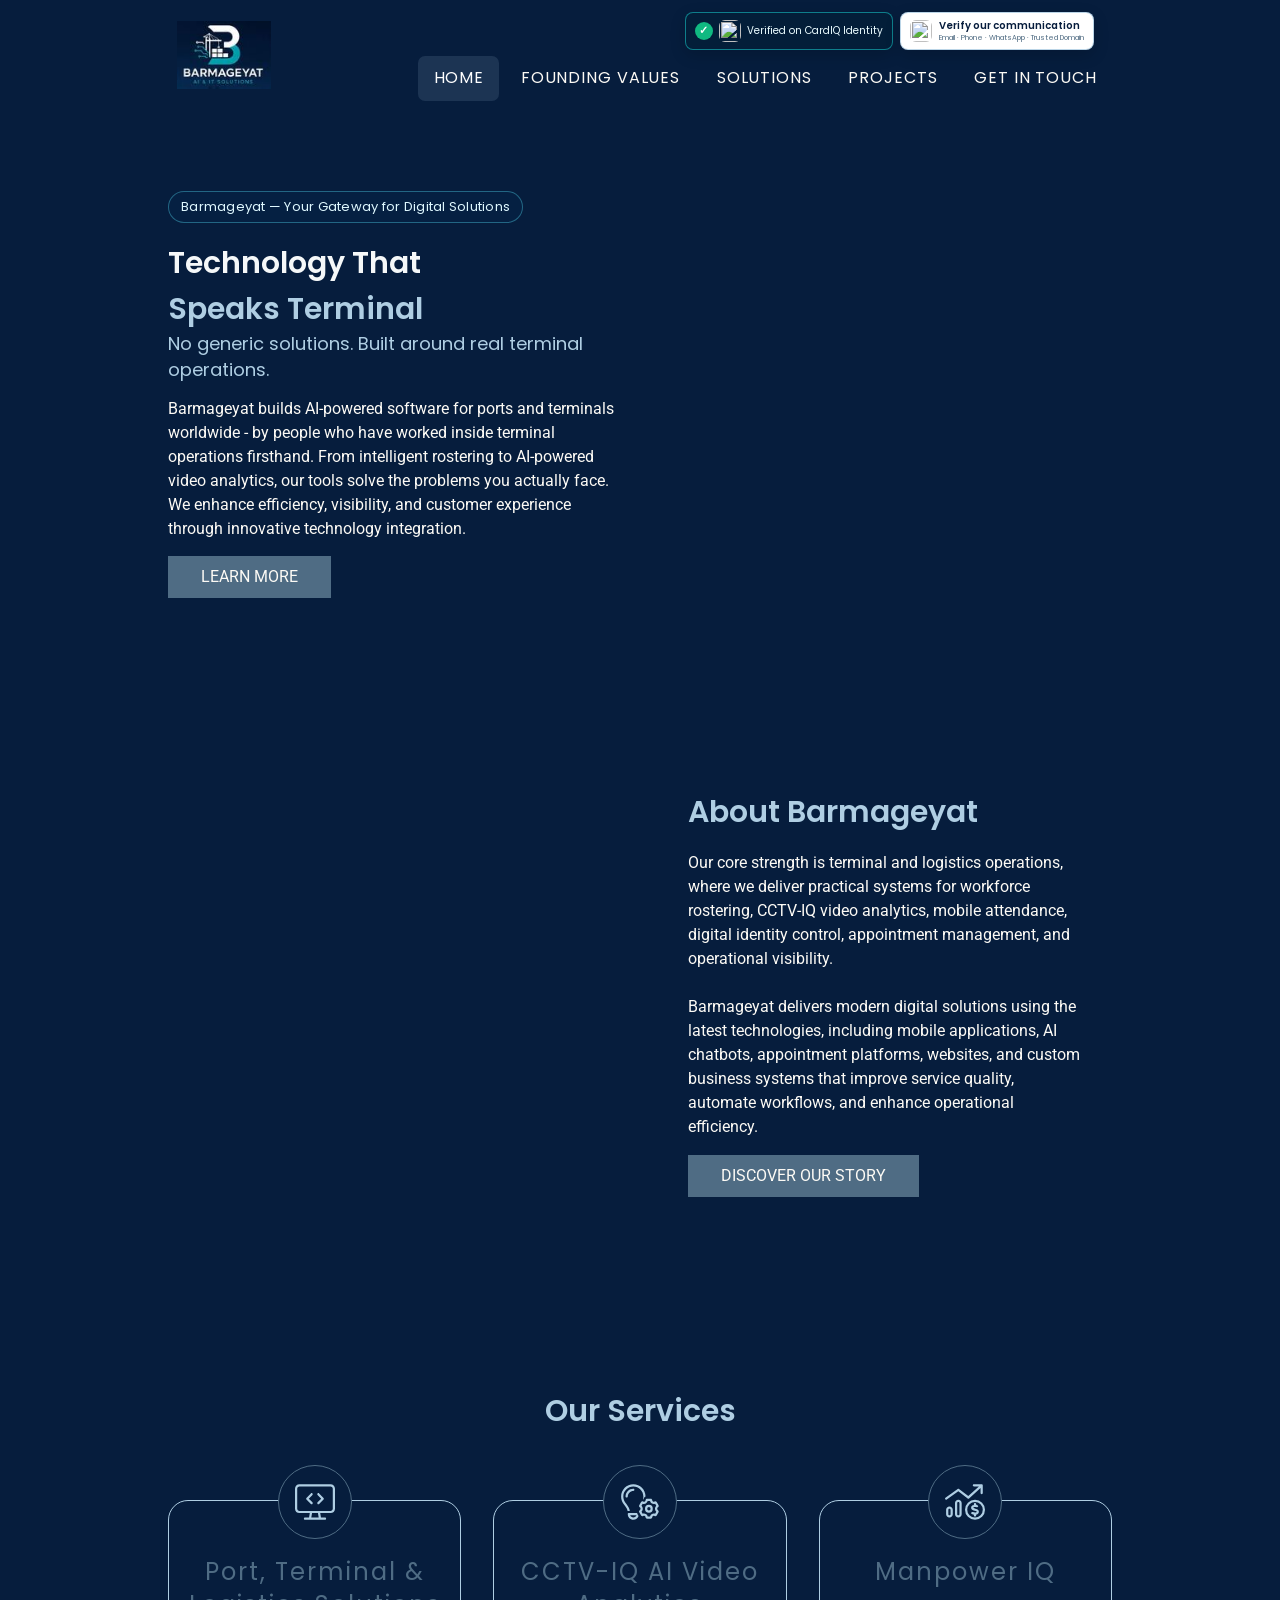
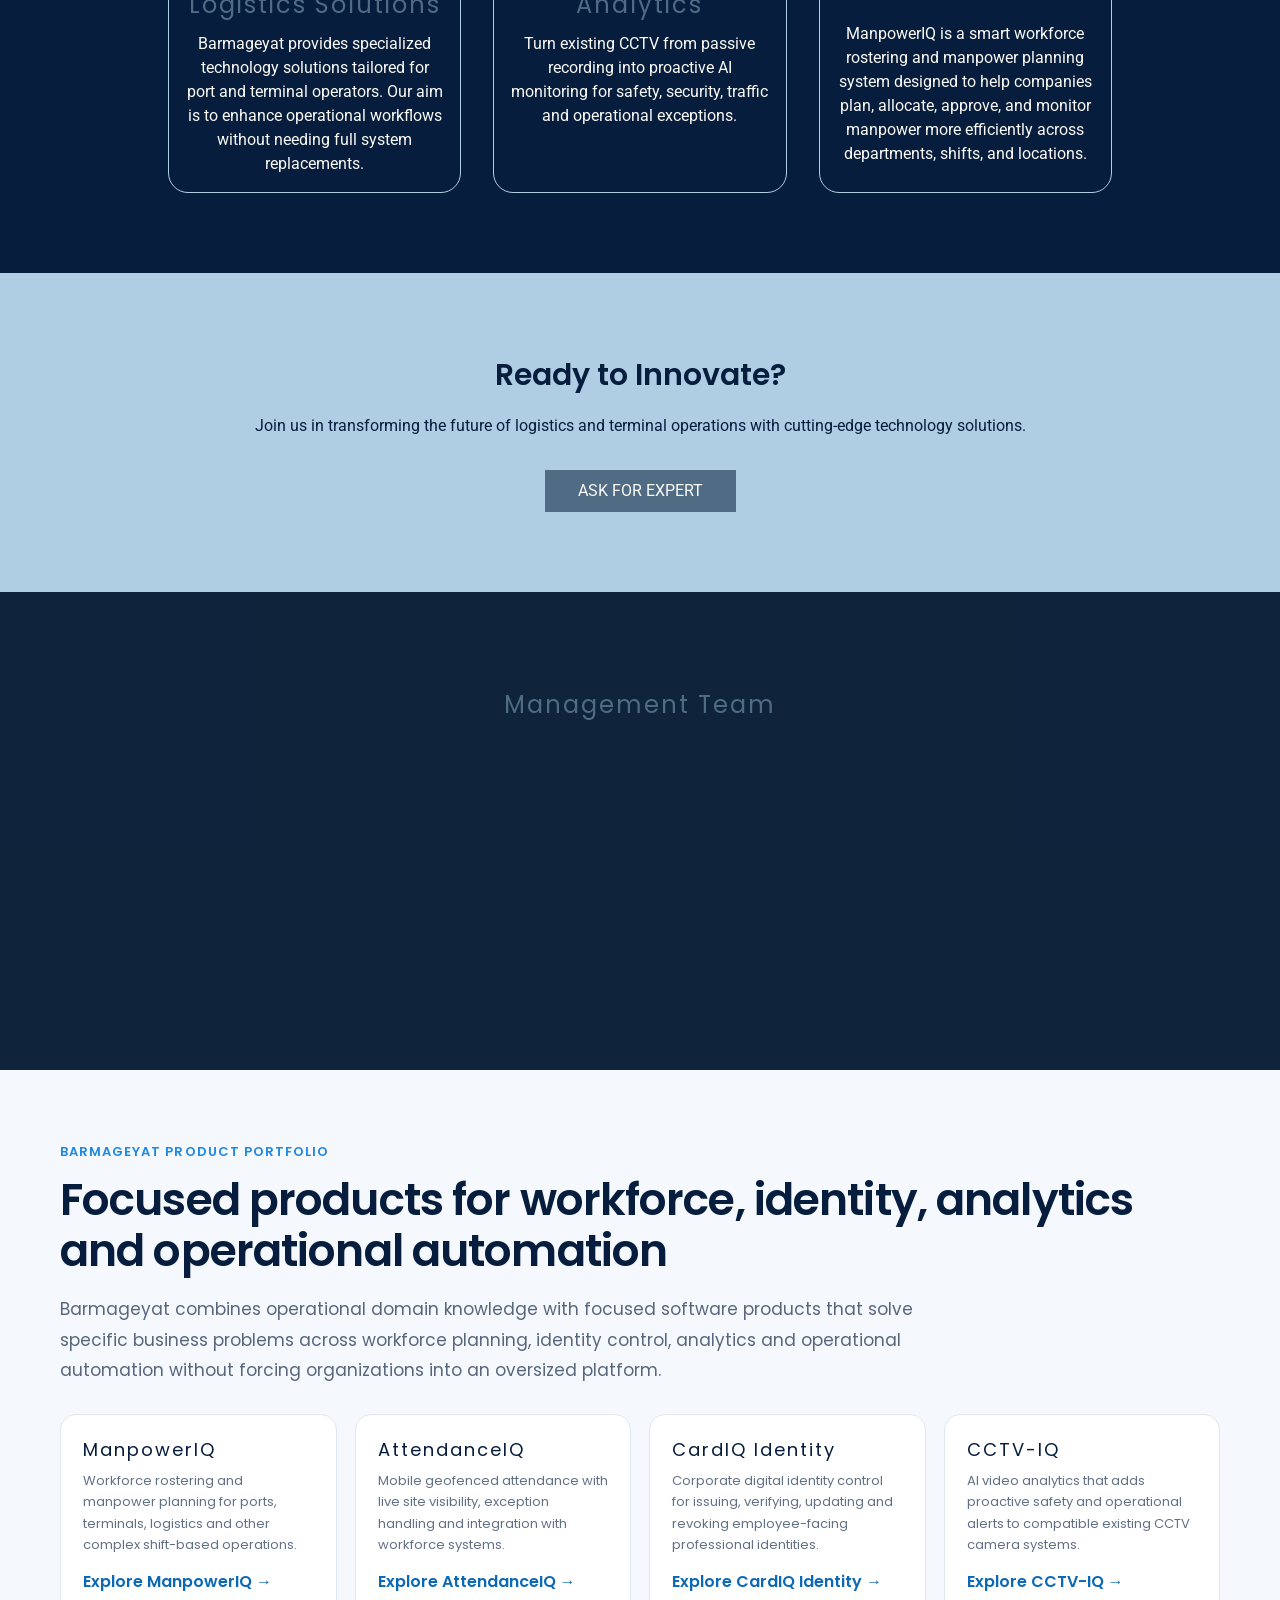
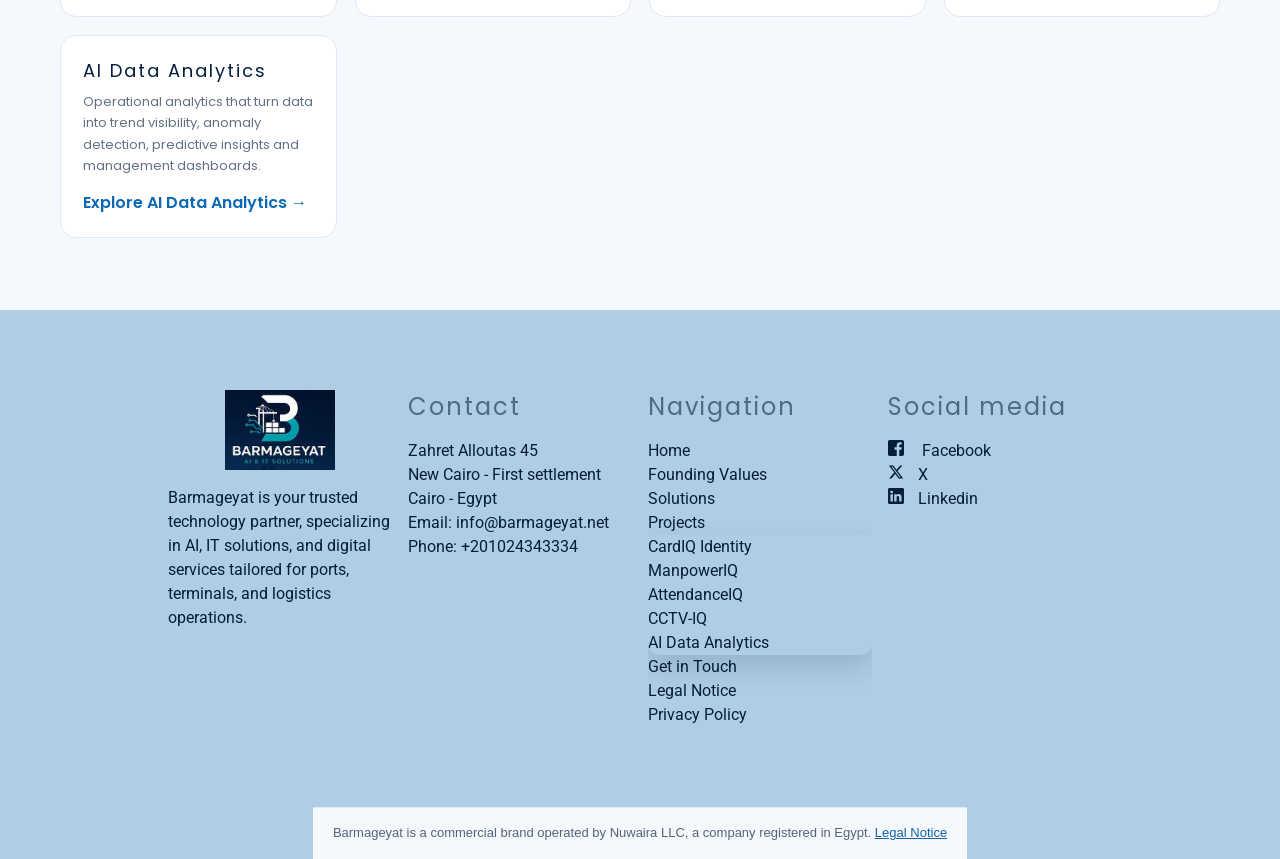
==== commit 19d560c1: "Unify YardSyncs navigation and improve responsive site styling" ====
--- a/index.html
+++ b/index.html
@@ -6,7 +6,19 @@
 @media(max-width:900px){.seo-grid{grid-template-columns:1fr 1fr}.seo-product-grid{grid-template-columns:1fr 1fr}.seo-split{grid-template-columns:1fr}}
 @media(max-width:620px){.seo-wrap{width:min(100% - 26px,1160px)}.seo-section{padding:56px 0}.seo-grid,.seo-product-grid,.seo-feature-list{grid-template-columns:1fr}.seo-cta{display:block;padding:28px}.seo-cta a{display:inline-block;margin-top:20px}}
 </style>
-</head><body class="page-30314191 pagelayout-1 index slogan culture-en"><a class="wv-link-content button" href="#main-content">Skip to main content</a>
+<style id="barmageyat-site-polish-2026">
+:root{--bp-navy:#071f40;--bp-blue:#1476c8;--bp-radius:14px}
+html{scroll-behavior:smooth}body{overflow-wrap:break-word}
+#home-6-menu nav a,.ed-menu a{transition:color .2s ease,background-color .2s ease}
+.ed-menu a:focus-visible,.ed-button a:focus-visible,a:focus-visible{outline:3px solid #70c7ff;outline-offset:3px}
+.ed-menu .menu-level-1{box-shadow:0 12px 28px rgba(3,25,52,.15);border-radius:0 0 12px 12px;overflow:hidden}
+.ed-menu .menu-level-1 a{line-height:1.45}
+.barmageyat-legal-identity{font-size:13px!important;line-height:1.75!important}
+.seo-card,.seo-product{transition:box-shadow .22s ease,transform .22s ease}
+@media(hover:hover){.seo-card:hover,.seo-product:hover{transform:translateY(-3px);box-shadow:0 14px 32px rgba(7,31,64,.12)}}
+@media(max-width:768px){.seo-section{padding-block:48px}.seo-title{line-height:1.2}.barmageyat-legal-identity{padding:18px 16px!important}}
+@media(prefers-reduced-motion:reduce){html{scroll-behavior:auto}.seo-card,.seo-product,.ed-menu a{transition:none!important}}
+</style></head><body class="page-30314191 pagelayout-1 index slogan culture-en"><a class="wv-link-content button" href="#main-content">Skip to main content</a>
 <div class="ed-element ed-container menu-wrapper wv-overflow_visible wv-boxed preset-menu-v2-home-6full-width" id="ed-2807941609"><div class="background"><figure class="ed-element ed-image wv-bg" id="ed-2808650809"><div class="background-image-holder" style='background-image: url("/images/1672/25521221/b63245ba-67f0-4752-b517-2fa4bf03aa80-Kd-YIvP3QkFI46euzXA3Eg.png");'></div></figure></div><header class="inner" id="home-6-menu"><div class="ed-element ed-logo" id="ed-2807941612"><h1><img alt="Barmageyat" src="/images/114/25520650/barmageyatlogo2-_aNaIYsbjX9S8jMne6CTDg.JPG" style="max-width: 240px; max-height: 80px;"/></h1></div><div class="ed-element ed-container mobile-cont wv-overflow_visible" id="ed-2807941615"><div class="inner"><figure class="ed-element ed-icon" id="ed-2807941618"><a href="tel:" title="Call"><svg data-icon="ico-phone" preserveaspectratio="xMidYMid" viewbox="170 -787 659 875" xmlns="http://www.w3.org/2000/svg"><path d="M390.7 -496.7C270.4 -427.2 453.9 -83.1 585.6 -159.1L707.7 52.3C652.1 84.4 605.2 104.6 540.8 67.8 362 -34.4 165.2 -375.1 170.8 -578.3c1.9 -70.6 43.6 -98.3 97.9 -129.7 23.3 40.4 98.6 170.8 122 211.3zm50.4 -5.7c-13 7.5 -29.7 3.1 -37.3 -10l-115 -199.3c-7.5 -13 -3.1 -29.7 10 -37.3l60.5 -34.9c13 -7.5 29.7 -3.1 37.3 10L511.7 -574.6c7.5 13 3.1 29.7 -10 37.2l-60.6 35zM755.5 42.1c-13 7.5 -29.7 3.1 -37.3 -10l-115 -199.3c-7.5 -13 -3.1 -29.7 10 -37.3l60.5 -34.9c13 -7.5 29.7 -3.1 37.3 10L826.1 -30.1c7.5 13 3.1 29.7 -10 37.3l-60.6 34.9z"></path></svg></a></figure><div class="ed-element ed-html menu-trigger" id="ed-2807941621"><div class="menu-trigger-box"><button class="menu-trigger-inner">Menu</button></div></div></div></div><div class="ciq-header-trust" aria-label="CardIQ Identity verification">
 <a href="https://card-iq.net/validate_company.php?domain=barmageyat.net" target="_blank" rel="noopener" aria-label="Verified with CardIQ Identity" class="ciq-csp-45421f3107f73e48 ciq-company-badge"><span aria-hidden="true" class="ciq-csp-7a6ec1785f487149 ciq-verified-check">✓</span><img src="https://card-iq.net/assets/img/cardiq-icon-192.png" alt="" width="26" height="26" class="ciq-csp-9cf515fbf9265992"><span class="ciq-badge-label">Verified on CardIQ Identity</span></a>
 <a href="https://card-iq.net/barmageyat/verify" target="_blank" rel="noopener" class="ciq-csp-631a48cb9cc9db3a ciq-verify-button"><img src="https://card-iq.net/assets/img/cardiq-icon-192.png" alt="" width="26" height="26" class="ciq-csp-9cf515fbf9265992"><span class="ciq-verify-copy"><strong class="ciq-csp-046f49cdb68c0726">Verify our communication</strong><small class="ciq-csp-a1a68324ac272324">Email · Phone · WhatsApp · Trusted Domain</small></span></a>
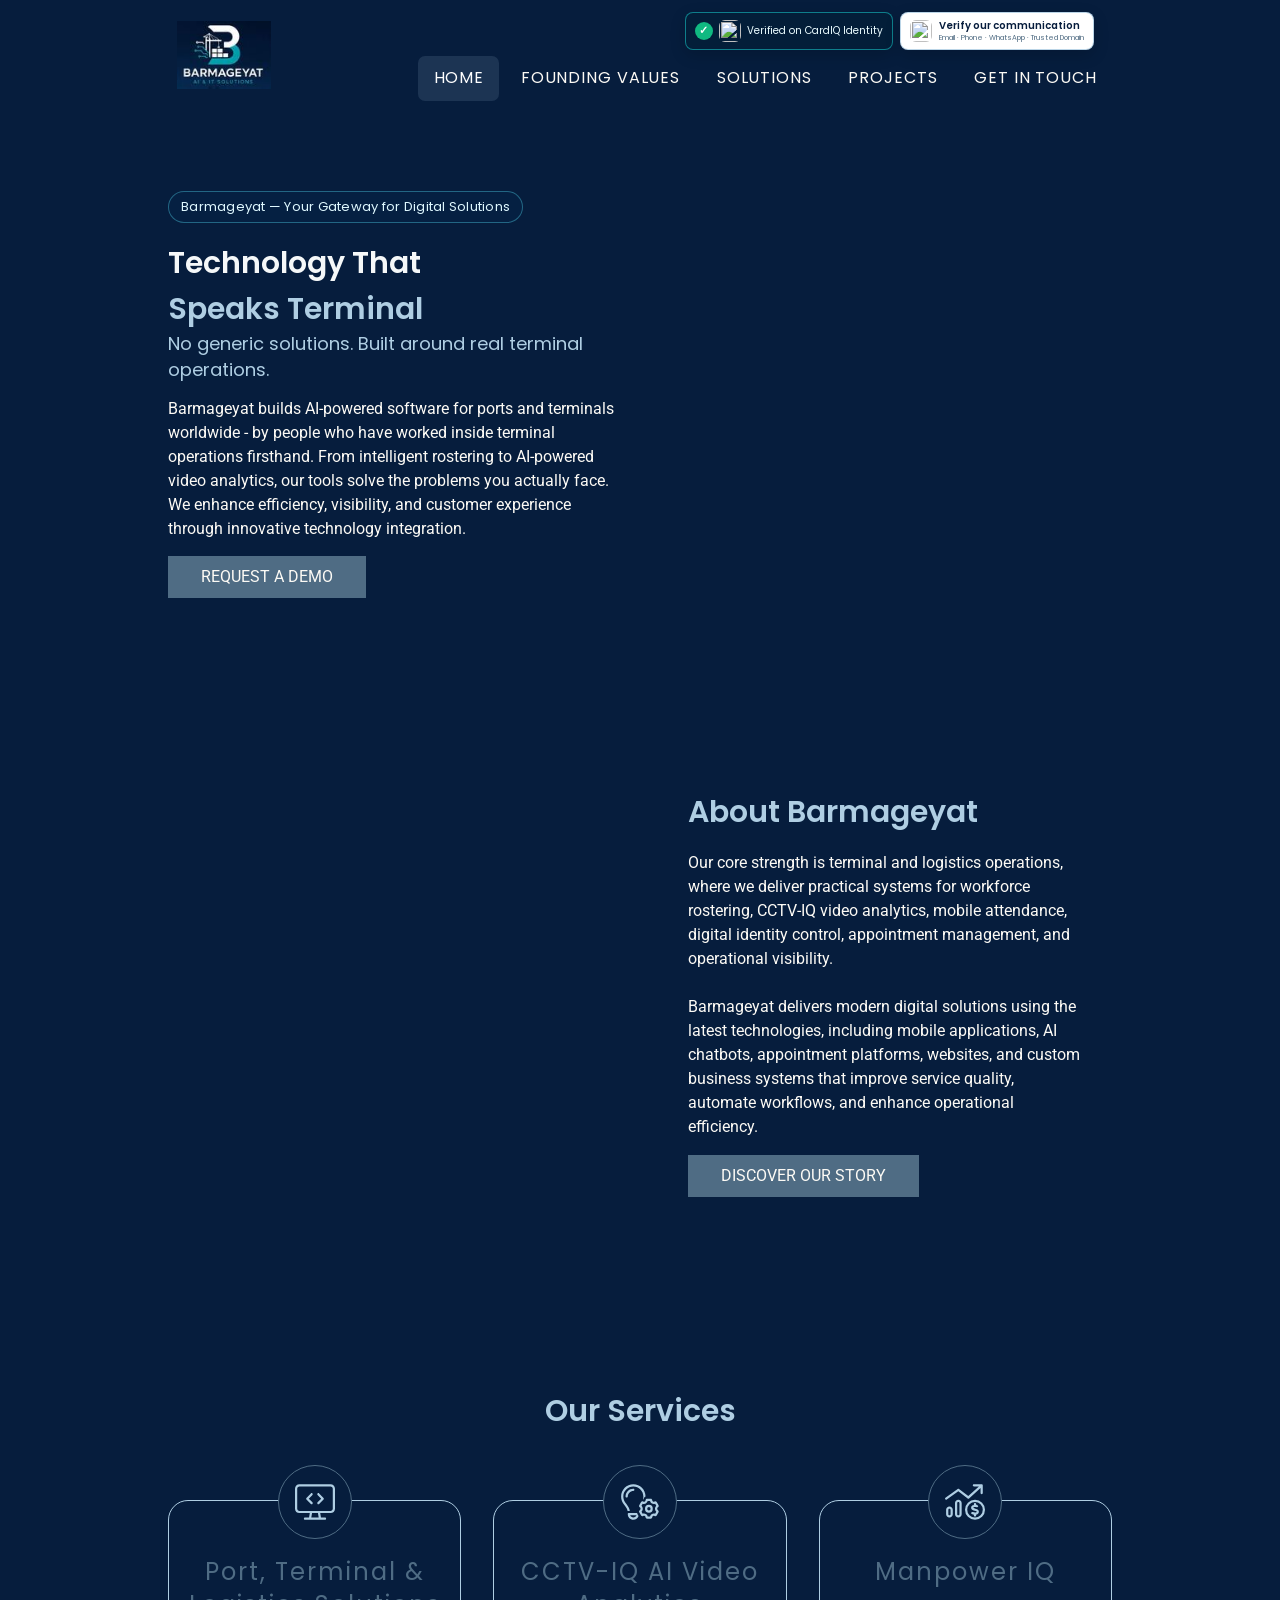
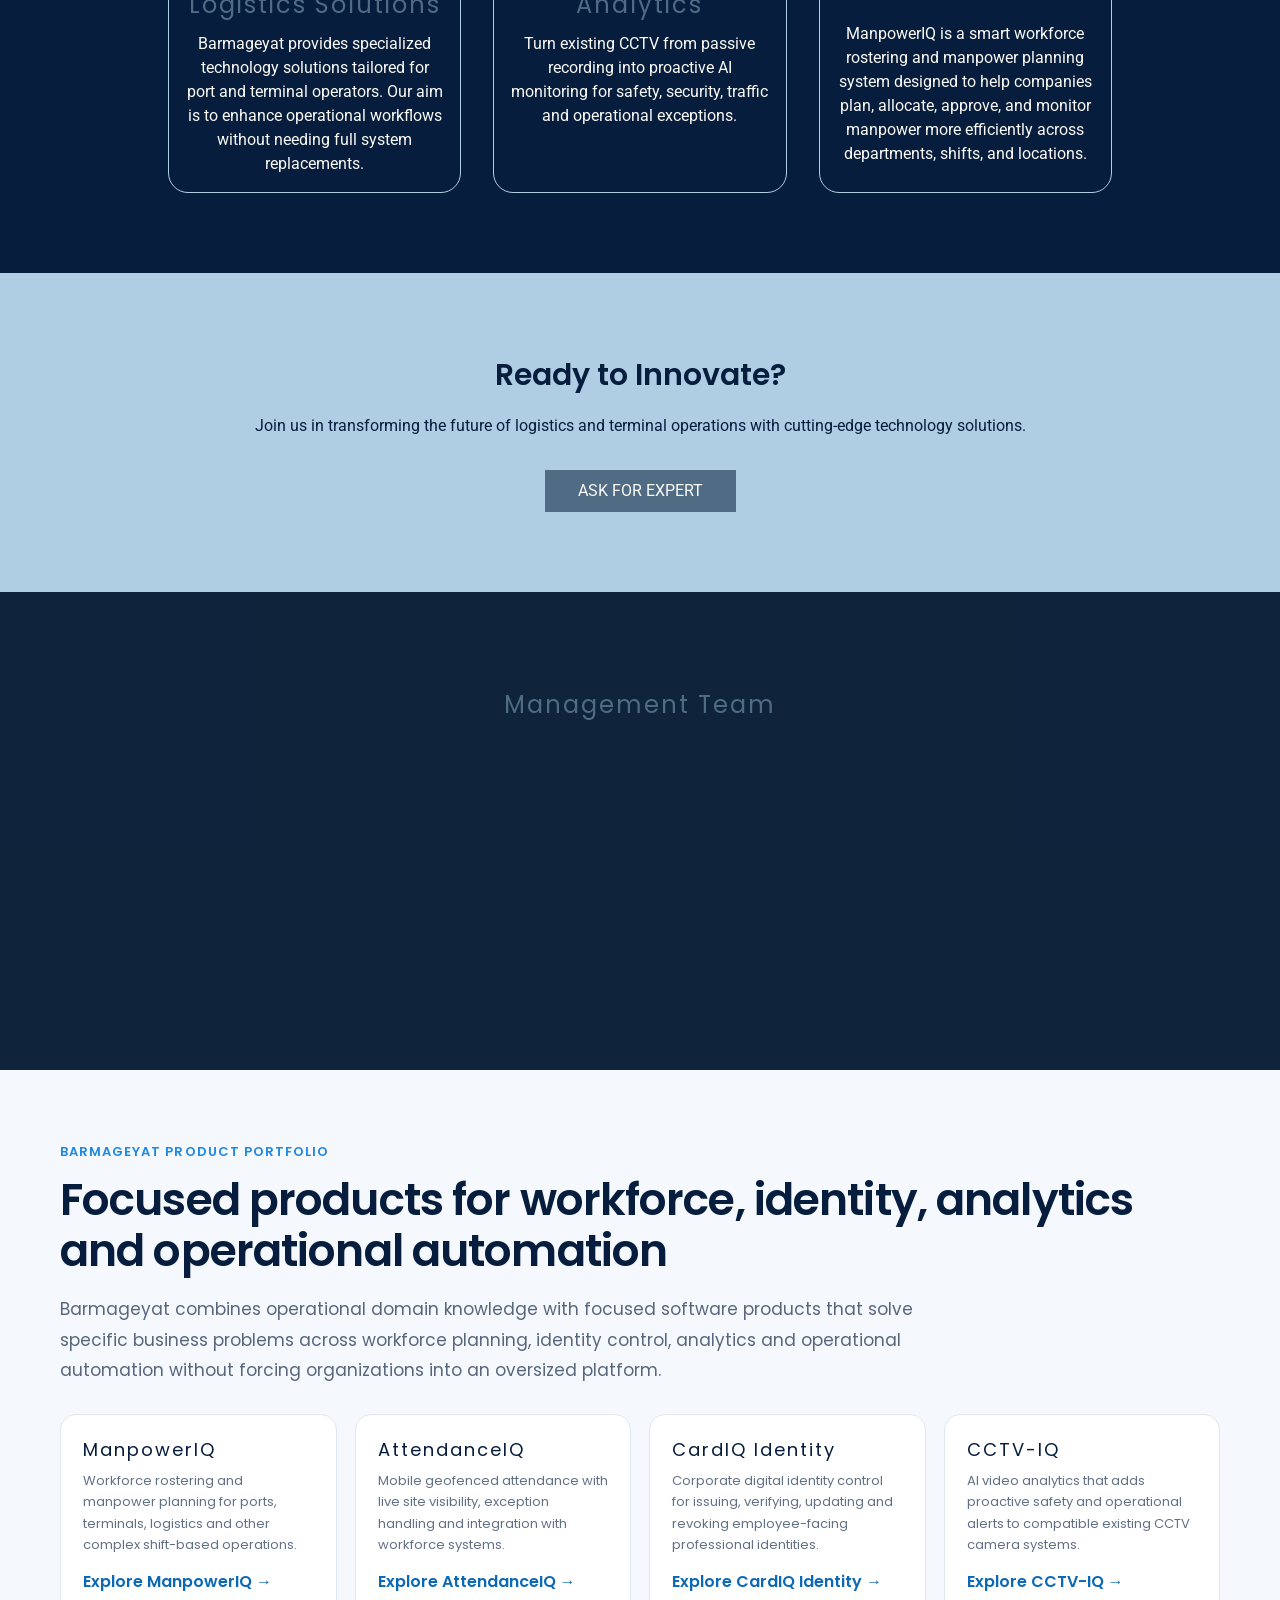
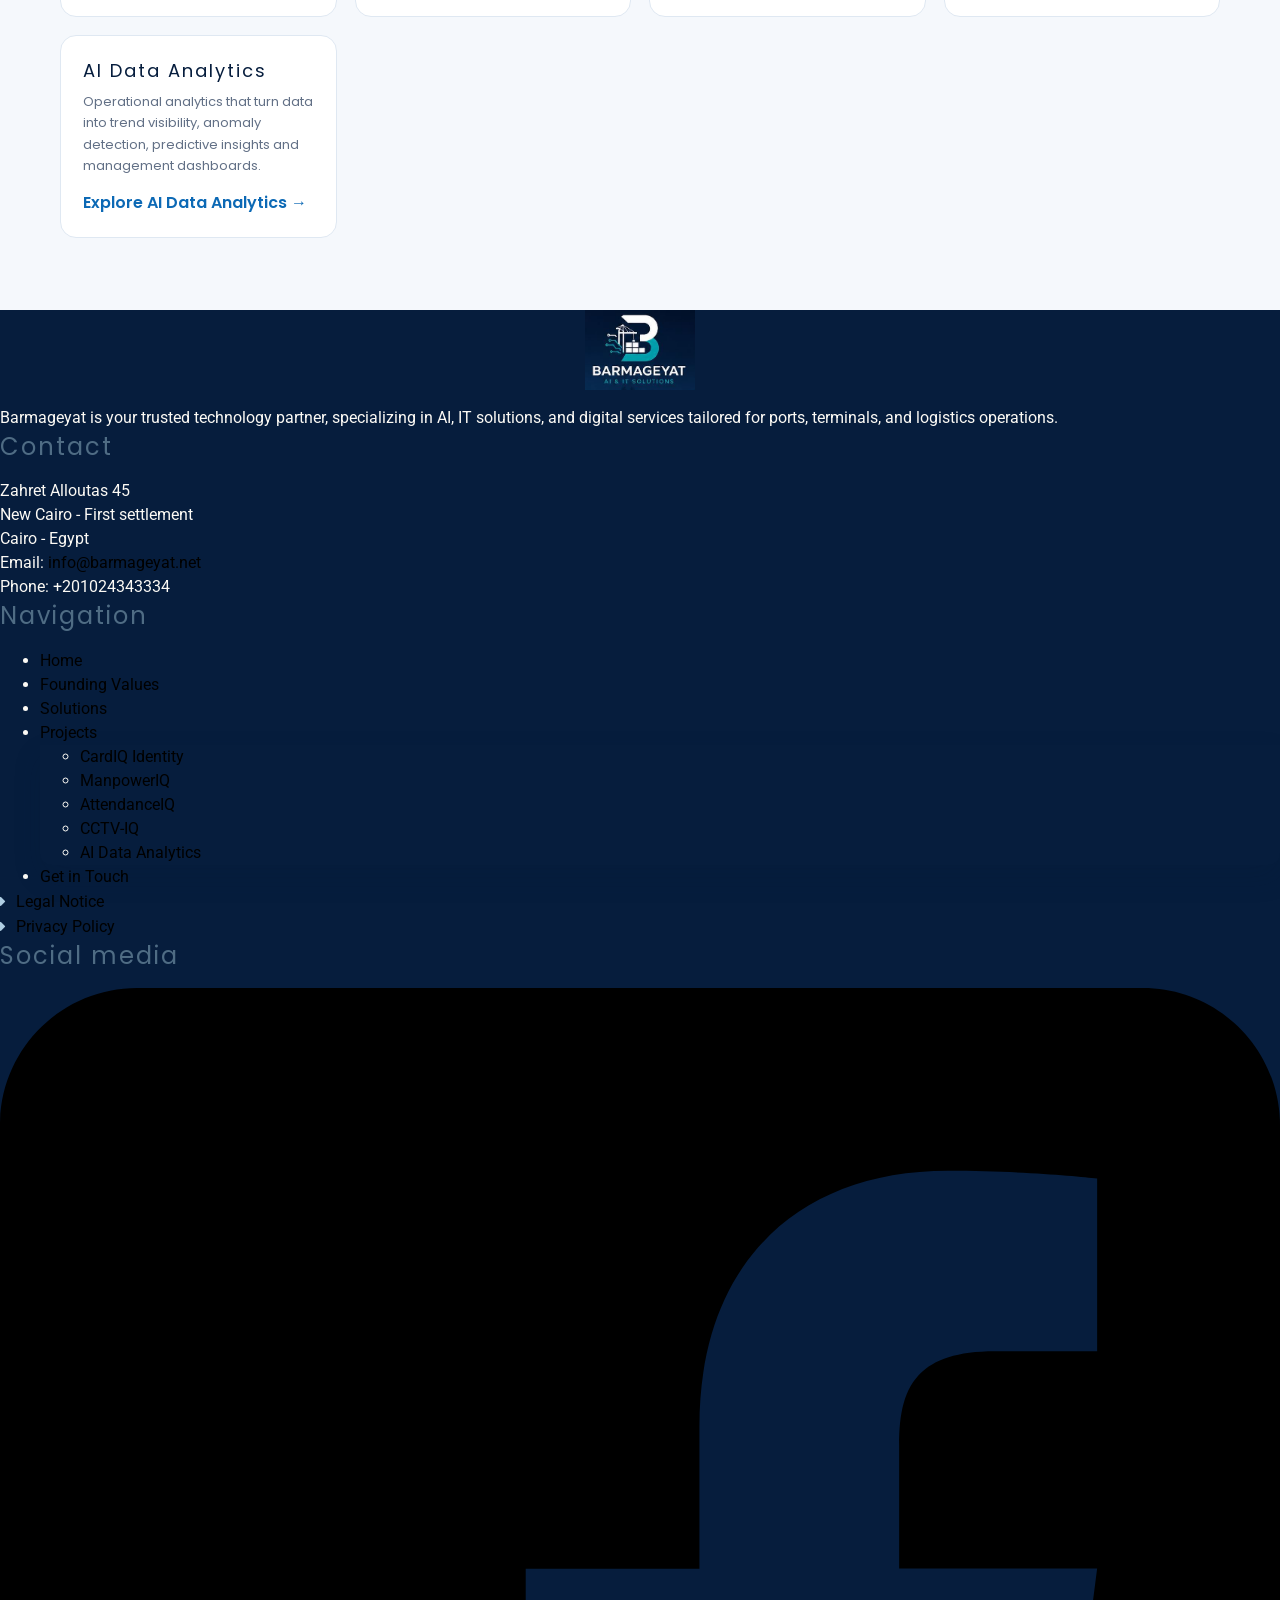
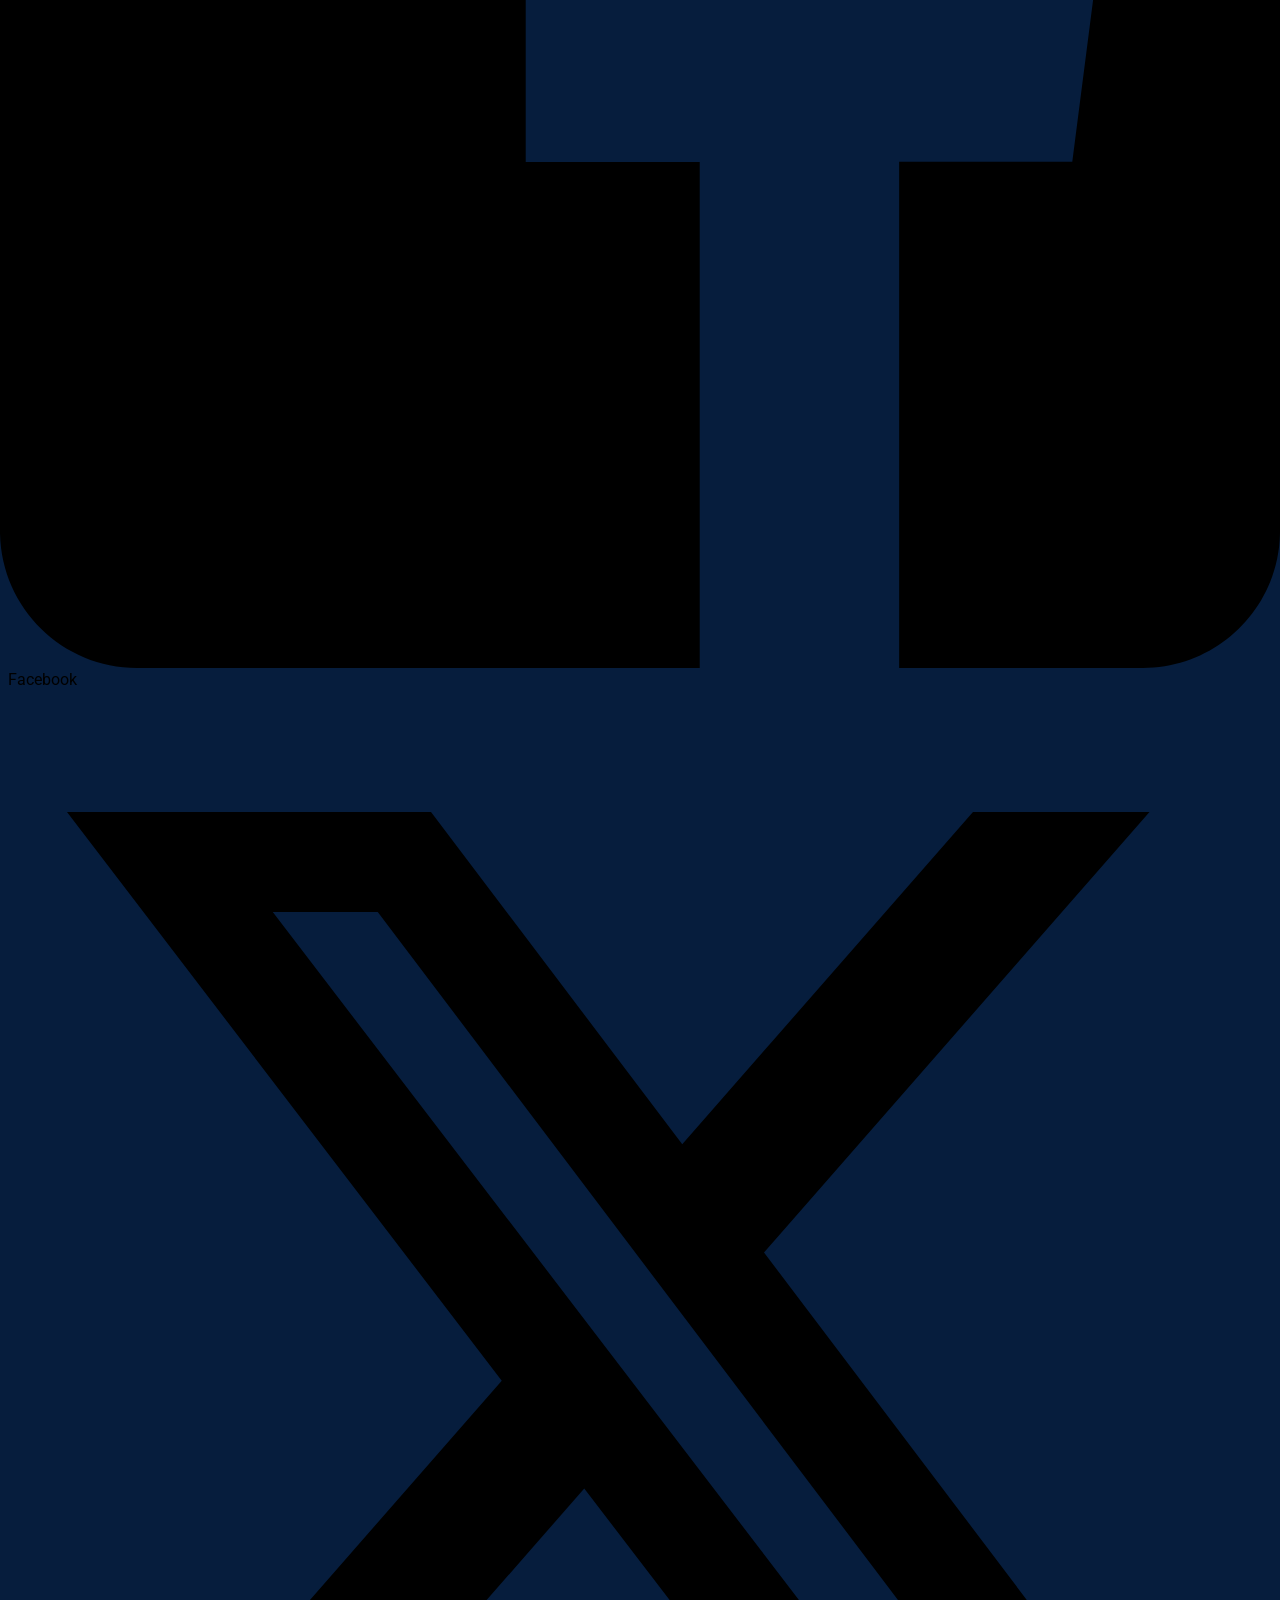
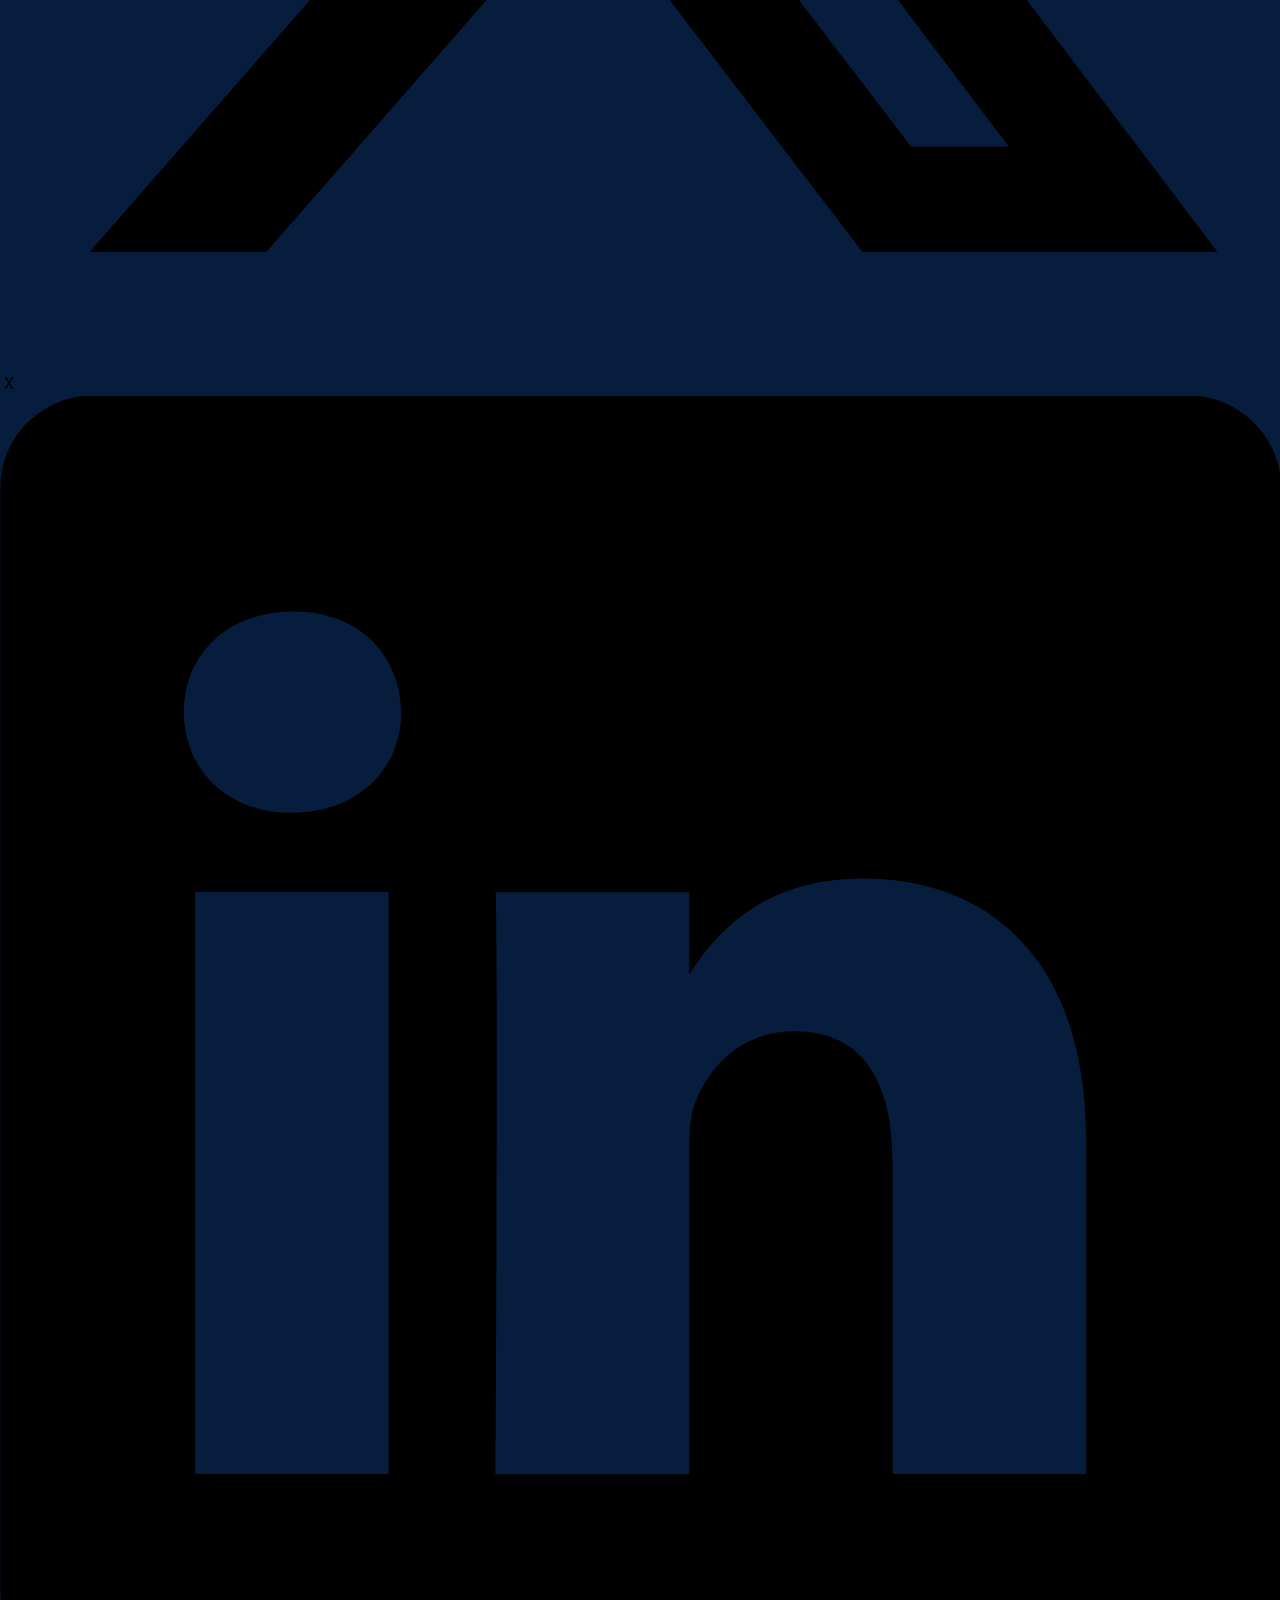
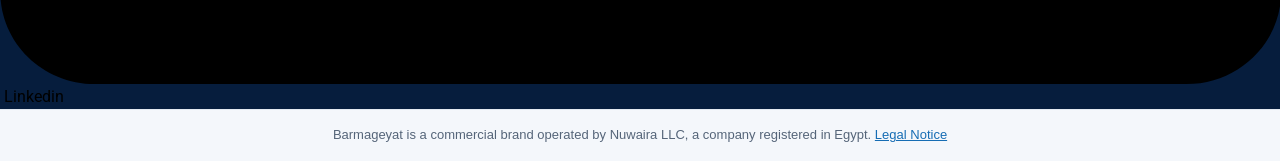
==== commit f95d9712: "Revamp site components, responsiveness and homepage product discovery" ====
--- a/index.html
+++ b/index.html
@@ -18,11 +18,33 @@
 @media(hover:hover){.seo-card:hover,.seo-product:hover{transform:translateY(-3px);box-shadow:0 14px 32px rgba(7,31,64,.12)}}
 @media(max-width:768px){.seo-section{padding-block:48px}.seo-title{line-height:1.2}.barmageyat-legal-identity{padding:18px 16px!important}}
 @media(prefers-reduced-motion:reduce){html{scroll-behavior:auto}.seo-card,.seo-product,.ed-menu a{transition:none!important}}
+</style><style id="barmageyat-revamp-v3">
+:root{--brand-ink:#082344;--brand-blue:#1478c8;--brand-soft:#eef6ff}
+body{font-family:Roboto,Arial,sans-serif}img{max-width:100%;height:auto}
+.ed-menu .menu-level-1 a{font-weight:500;white-space:normal}
+.barmageyat-legal-identity a{color:#166db4!important}
+.bp-revamp-products{background:#f5f9fe;color:#092443;padding:70px 22px;font-family:Poppins,Roboto,Arial,sans-serif}
+.bp-revamp-products .bp-inner{max-width:1130px;margin:auto}
+.bp-revamp-products .bp-label{color:#1672bd;text-transform:uppercase;font-size:13px;font-weight:700;letter-spacing:.12em}
+.bp-revamp-products h2{color:#092443;font-size:clamp(28px,4vw,42px);line-height:1.18;margin:12px 0}
+.bp-revamp-products .bp-intro{color:#53687d;font-size:17px;max-width:750px;line-height:1.7}
+.bp-revamp-grid{display:grid;grid-template-columns:repeat(3,minmax(0,1fr));gap:18px;margin:32px 0}
+.bp-revamp-card{display:flex;flex-direction:column;gap:12px;background:#fff;border:1px solid #dce8f4;border-radius:16px;padding:25px;text-decoration:none!important;box-shadow:0 8px 25px rgba(9,36,67,.045);transition:transform .2s,box-shadow .2s}
+.bp-revamp-card strong{font-size:19px;color:#092443}
+.bp-revamp-card span{color:#52677e;font-size:14px;line-height:1.7;flex:1}
+.bp-revamp-card em{color:#126cb5;font-style:normal;font-weight:700;font-size:14px}
+.bp-revamp-card:hover{transform:translateY(-3px);box-shadow:0 16px 34px rgba(9,36,67,.12)}
+.bp-revamp-cta{display:flex;align-items:center;justify-content:space-between;gap:20px;background:#092443;border-radius:17px;color:#fff;padding:26px 30px}
+.bp-revamp-cta strong{font-size:21px}.bp-revamp-cta a{display:inline-block;background:#fff;border-radius:9px;padding:12px 18px;color:#092443!important;font-weight:700;text-decoration:none!important}
+.bp-revamp-cta a:focus-visible,.bp-revamp-card:focus-visible{outline:3px solid #4db7ff;outline-offset:4px}
+@media(max-width:850px){.bp-revamp-grid{grid-template-columns:repeat(2,minmax(0,1fr))}}
+@media(max-width:600px){.bp-revamp-products{padding:48px 16px}.bp-revamp-grid{grid-template-columns:1fr}.bp-revamp-cta{align-items:flex-start;flex-direction:column}.bp-revamp-cta strong{font-size:19px}}
+@media(prefers-reduced-motion:reduce){.bp-revamp-card{transition:none}}
 </style></head><body class="page-30314191 pagelayout-1 index slogan culture-en"><a class="wv-link-content button" href="#main-content">Skip to main content</a>
 <div class="ed-element ed-container menu-wrapper wv-overflow_visible wv-boxed preset-menu-v2-home-6full-width" id="ed-2807941609"><div class="background"><figure class="ed-element ed-image wv-bg" id="ed-2808650809"><div class="background-image-holder" style='background-image: url("/images/1672/25521221/b63245ba-67f0-4752-b517-2fa4bf03aa80-Kd-YIvP3QkFI46euzXA3Eg.png");'></div></figure></div><header class="inner" id="home-6-menu"><div class="ed-element ed-logo" id="ed-2807941612"><h1><img alt="Barmageyat" src="/images/114/25520650/barmageyatlogo2-_aNaIYsbjX9S8jMne6CTDg.JPG" style="max-width: 240px; max-height: 80px;"/></h1></div><div class="ed-element ed-container mobile-cont wv-overflow_visible" id="ed-2807941615"><div class="inner"><figure class="ed-element ed-icon" id="ed-2807941618"><a href="tel:" title="Call"><svg data-icon="ico-phone" preserveaspectratio="xMidYMid" viewbox="170 -787 659 875" xmlns="http://www.w3.org/2000/svg"><path d="M390.7 -496.7C270.4 -427.2 453.9 -83.1 585.6 -159.1L707.7 52.3C652.1 84.4 605.2 104.6 540.8 67.8 362 -34.4 165.2 -375.1 170.8 -578.3c1.9 -70.6 43.6 -98.3 97.9 -129.7 23.3 40.4 98.6 170.8 122 211.3zm50.4 -5.7c-13 7.5 -29.7 3.1 -37.3 -10l-115 -199.3c-7.5 -13 -3.1 -29.7 10 -37.3l60.5 -34.9c13 -7.5 29.7 -3.1 37.3 10L511.7 -574.6c7.5 13 3.1 29.7 -10 37.2l-60.6 35zM755.5 42.1c-13 7.5 -29.7 3.1 -37.3 -10l-115 -199.3c-7.5 -13 -3.1 -29.7 10 -37.3l60.5 -34.9c13 -7.5 29.7 -3.1 37.3 10L826.1 -30.1c7.5 13 3.1 29.7 -10 37.3l-60.6 34.9z"></path></svg></a></figure><div class="ed-element ed-html menu-trigger" id="ed-2807941621"><div class="menu-trigger-box"><button class="menu-trigger-inner">Menu</button></div></div></div></div><div class="ciq-header-trust" aria-label="CardIQ Identity verification">
 <a href="https://card-iq.net/validate_company.php?domain=barmageyat.net" target="_blank" rel="noopener" aria-label="Verified with CardIQ Identity" class="ciq-csp-45421f3107f73e48 ciq-company-badge"><span aria-hidden="true" class="ciq-csp-7a6ec1785f487149 ciq-verified-check">✓</span><img src="https://card-iq.net/assets/img/cardiq-icon-192.png" alt="" width="26" height="26" class="ciq-csp-9cf515fbf9265992"><span class="ciq-badge-label">Verified on CardIQ Identity</span></a>
 <a href="https://card-iq.net/barmageyat/verify" target="_blank" rel="noopener" class="ciq-csp-631a48cb9cc9db3a ciq-verify-button"><img src="https://card-iq.net/assets/img/cardiq-icon-192.png" alt="" width="26" height="26" class="ciq-csp-9cf515fbf9265992"><span class="ciq-verify-copy"><strong class="ciq-csp-046f49cdb68c0726">Verify our communication</strong><small class="ciq-csp-a1a68324ac272324">Email · Phone · WhatsApp · Trusted Domain</small></span></a>
-</div><nav class="ed-element ed-menu" id="ed-2807941624"><ul class="menu-level-0"><li class="active"><a class="active" href="/" id="menu-item-30314191">Home</a></li><li class="first"><a class="first" href="/our-founding-values/" id="menu-item-30645114">Founding Values</a></li><li class=""><a class="" href="/solutions/" id="menu-item-30314274">Solutions</a></li><li class="menu-sub"><a class="sub-trigger" href="/projects/" id="menu-item-30314310">Projects</a><div class="sub" id="menu-sub-30314310"><ul class="sub menu-level-1"><li class=""><a class="" href="/cardiq/" id="menu-item-33631307">CardIQ Identity</a></li><li class=""><a class="" href="/yardsyncs/" id="menu-item-yardsyncs">Yardsyncs TAS &amp; Autogate</a></li><li class="first"><a class="first" href="/manpower-iq/" id="menu-item-30314277">ManpowerIQ</a></li><li class=""><a class="" href="/attendance-iq/" id="menu-item-attendanceiq">AttendanceIQ</a></li><li class=""><a class="" href="/cctv-iq/" id="menu-item-30586695">CCTV-IQ</a></li><li class=""><a class="" href="/ai-data-analytics/" id="menu-item-aidataanalytics">AI Data Analytics</a></li></ul></div></li><li class=""><a class="" href="/get-in-touch/" id="menu-item-30314313">Get in Touch</a></li></ul></nav></header></div><div class="ed-element ed-container preset-columns-two-v2-home-6 wv-boxed wv-spacer" id="ed-2807941582"><div class="inner" id="home-6"><div class="ed-element ed-container columns-box wv-overflow_visible wv-boxed wv-spacer" id="ed-2807941585"><div class="inner"><div class="barmageyat-brand-slogan">Barmageyat — Your Gateway for Digital Solutions</div><div class="ed-element ed-headline custom-theme" id="ed-2807941588"><h2 spellcheck="false"><span style="color: rgb(245, 248, 249);">Technology That</span></h2></div><div class="ed-element ed-headline custom-theme" id="ed-2878200121"><h1 spellcheck="false"><span class="color-primary">Speaks Terminal</span></h1></div><div class="ed-element ed-headline custom-theme" id="ed-2878200124"><h5 spellcheck="false"><span class="color-primary">No generic solutions. Built around real terminal operations.</span></h5></div><div class="ed-element ed-spacer" id="ed-2807941591"><div class="space"></div></div><div class="ed-element ed-text custom-theme" id="ed-2807941594"><p>Barmageyat builds AI-powered software for ports and terminals worldwide - by people who have worked inside terminal operations firsthand. From intelligent rostering to AI-powered video analytics, our tools solve the problems you actually face.</p><p>We enhance efficiency, visibility, and customer experience through innovative technology integration.</p></div><div class="ed-element ed-spacer" id="ed-2807941597"><div class="space"></div></div><div class="ed-element ed-button custom-theme" id="ed-2807941600"><a class="button center wv-link-elm" href="/#ed-2807939746">Learn More</a></div></div></div><div class="ed-element ed-container columns-box wv-overflow_visible" id="ed-2807941603"><div class="inner"><figure class="ed-element ed-image" id="ed-2807941606"><img alt="" class="ed-lazyload" data-src="/images/1024/25669588/barmageyatmanpoweriqsmart-Ja9Z5Q2Smk3x4CBfkMaEAg.png" src="data:image/svg+xml,%3Csvg%20width='1024'%20viewBox='0%200%201024%201024'%20xmlns='http://www.w3.org/2000/svg'%3E%3Crect%20width='1024'%20height='1024'%20style='fill:%20%23F7F7F7'%20/%3E%3C/svg%3E"/></figure></div></div></div></div><div class="ed-element ed-container wv-boxed wv-spacer preset-text-with-image-v4-about-image-text" id="ed-2807939734"><div class="inner" id="about-1"><div class="ed-element ed-container full-width text-with-image-image wv-overflow_hidden" id="ed-2807939737"><div class="background"><figure class="ed-element ed-image wv-bg" id="ed-2807939740"><div class="background-image-holder ed-lazyload" data-background='url("/images/557/25519920/Picture9-pvaA9S3UxDFzeP9OykiBug.png")' style="background-image: url(&quot;data:image/svg+xml,%3Csvg%20width='557'%20viewBox='0%200%20557%20460.99999999999994'%20xmlns='http://www.w3.org/2000/svg'%3E%3Crect%20width='557'%20height='460.99999999999994'%20style='fill:%20%23F7F7F7'%20/%3E%3C/svg%3E&quot;);"></div></figure></div><div class="inner" data-parallax-amount="0"> </div></div><div class="ed-element ed-container text-with-image-box wv-overflow_visible" id="ed-2807939743"><div class="inner"><div class="ed-element ed-headline custom-theme" id="ed-2807939746"><h2>About Barmageyat</h2></div><div class="ed-element ed-spacer" id="ed-2807939749"><div class="space"></div></div><div class="ed-element ed-text custom-theme" id="ed-2807939752"><p data-end="3290" data-start="3078">Our core strength is terminal and logistics operations, where we deliver practical systems for workforce rostering, CCTV-IQ video analytics, mobile attendance, digital identity control, appointment management, and operational visibility.</p><p data-end="3290" data-start="3078"><br/></p><div><div data-is-intersecting="true" data-turn-id-container="request-6a038fed-d530-8394-999d-e50bf0b97755-33"><div><section class="text-token-text-primary w-full focus:outline-none has-data-writing-block:pointer-events-none [&amp;:has([data-writing-block])&gt;*]:pointer-events-auto R6Vx5W_threadScrollVars scroll-mb-[calc(var(--scroll-root-safe-area-inset-bottom,0px)+var(--thread-response-height))] scroll-mt-[calc(var(--header-height)+min(200px,max(70px,20svh)))]" data-scroll-anchor="false" data-testid="conversation-turn-144" data-turn="assistant" data-turn-id="request-6a038fed-d530-8394-999d-e50bf0b97755-33" data-turn-id-container="request-6a038fed-d530-8394-999d-e50bf0b97755-33" dir="auto"><div><div><div><div data-message-author-role="assistant" data-message-id="cff4e7cb-f0a0-494f-b1f9-3a4b134772a6" data-message-model-slug="gpt-5-5-thinking" data-turn-start-message="true" dir="auto" tabindex="0"><div><div><p data-end="311" data-is-last-node="" data-is-only-node="" data-start="23"><strong data-end="311" data-is-last-node="" data-start="23">Barmageyat delivers modern digital solutions using the latest technologies, including mobile applications, AI chatbots, appointment platforms, websites, and custom business systems that improve service quality, automate workflows, and enhance operational efficiency.</strong></p></div></div></div></div><div></div><div><div></div></div></div></div></section><div></div></div></div></div><div></div></div><div class="ed-element ed-spacer" id="ed-2807939755"><div class="space"></div></div><div class="ed-element ed-button custom-theme" id="ed-2807939758"><a class="button center wv-link-elm" href="/#ed-2807940004">Discover Our Story</a></div></div></div></div></div><div class="ed-element ed-container wv-boxed wv-spacer" id="ed-2807940001"><div class="inner" id="services-2"><div class="ed-element ed-headline custom-theme" id="ed-2807940004"><h2 class="center" spellcheck="false">Our Services</h2></div><div class="ed-element ed-spacer" id="ed-2807940007"><div class="space"></div></div><div class="ed-element ed-container wv-boxed wv-spacer wv-overflow_hidden preset-boxes-v3-services2" id="ed-2807940010"><div class="inner"><div class="ed-element ed-container boxes-box wv-overflow_visible" id="ed-2807940013"><div class="inner"><figure class="ed-element ed-icon boxes-icon" id="ed-2807940016"><svg data-icon="fa-light-display-code" preserveaspectratio="xMidYMid" style="overflow: hidden;" viewbox="0 0 576 512" xmlns="http://www.w3.org/2000/svg"><path d="M512 32c17.7 0 32 14.3 32 32V352c0 17.7 -14.3 32 -32 32H344.3c-0.2 0 -0.4 0 -0.6 0H232.3c-0.2 0 -0.4 0 -0.6 0H64c-17.7 0 -32 -14.3 -32 -32V64c0 -17.7 14.3 -32 32 -32H512zM64 416H213.1l-10.7 64H144c-8.8 0 -16 7.2 -16 16s7.2 16 16 16h72H360h72c8.8 0 16 -7.2 16 -16s-7.2 -16 -16 -16H373.6l-10.7 -64H512c35.3 0 64 -28.7 64 -64V64c0 -35.3 -28.7 -64 -64 -64H64C28.7 0 0 28.7 0 64V352c0 35.3 28.7 64 64 64zm170.9 64l10.7 -64h84.9l10.7 64H234.9zm16.4 -324.7c6.2 -6.2 6.2 -16.4 0 -22.6s-16.4 -6.2 -22.6 0l-64 64c-6.2 6.2 -6.2 16.4 0 22.6l64 64c6.2 6.2 16.4 6.2 22.6 0s6.2 -16.4 0 -22.6L198.6 208l52.7 -52.7zm96 -22.6c-6.2 -6.2 -16.4 -6.2 -22.6 0s-6.2 16.4 0 22.6L377.4 208l-52.7 52.7c-6.2 6.2 -6.2 16.4 0 22.6s16.4 6.2 22.6 0l64 -64c6.2 -6.2 6.2 -16.4 0 -22.6l-64 -64z"></path></svg></figure><div class="ed-element ed-container boxes-box-inner" id="ed-2807940019"><div class="inner"><div class="ed-element ed-spacer" id="ed-2807940022"><div class="space"></div></div><div class="ed-element ed-headline custom-theme" id="ed-2807940025"><h3>Port, Terminal &amp; Logistics Solutions</h3></div><div class="ed-element ed-spacer" id="ed-2807940028"><div class="space"></div></div><div class="ed-element ed-text custom-theme" id="ed-2807940031"><p>Barmageyat provides specialized technology solutions tailored for port and terminal operators. Our aim is to enhance operational workflows without needing full system replacements.</p></div></div></div></div></div><div class="ed-element ed-container boxes-box wv-overflow_visible" id="ed-2807940034"><div class="inner"><figure class="ed-element ed-icon boxes-icon" id="ed-2807940037"><svg data-icon="fa-light-lightbulb-gear" preserveaspectratio="xMidYMid" style="overflow: hidden;" viewbox="0 0 576 512" xmlns="http://www.w3.org/2000/svg"><path d="M336 176c0 13.7 -1.9 27 -5.5 39.5c3.3 1 6.5 2.3 9.5 4v-0.9c0 -17.8 10.2 -35.6 28 -43.3C367.6 78.4 289 0 192 0C94.8 0 16 78.8 16 176c0 37.3 11.6 71.9 31.4 100.3c5 7.2 10.2 14.3 15.4 21.4l0 0 0 0 0 0c12.3 16.8 24.6 33.7 34.5 51.8c5.9 10.8 9.6 22.5 11.8 34.5h32.4c-2.5 -16.6 -7.3 -33.7 -16.2 -49.9c-10.9 -20 -25.3 -39.7 -38 -57.1l0 0c-4.9 -6.7 -9.5 -13 -13.6 -19C57.5 234.8 48 206.6 48 176C48 96.5 112.5 32 192 32s144 64.5 144 144zM258.5 443c-5.1 -8.8 -9.3 -17.8 -12.8 -27h-123c-5.9 0 -10.7 4.8 -10.7 10.7V432c0 44.2 35.8 80 80 80c35.2 0 65.1 -22.8 75.8 -54.4c-3.3 -4.7 -6.4 -9.5 -9.4 -14.6zM192 96c8.8 0 16 -7.2 16 -16s-7.2 -16 -16 -16C130.1 64 80 114.1 80 176c0 8.8 7.2 16 16 16s16 -7.2 16 -16c0 -44.2 35.8 -80 80 -80zM146.7 448h90.5c-6.6 18.6 -24.4 32 -45.3 32s-38.7 -13.4 -45.3 -32zM399.3 239.8H433c3 16.6 13.9 29.5 26.5 36.7c12.9 7.4 30 9.9 45.9 3.6l17.2 30.5c-12.8 11.4 -18.5 27.7 -18.5 42.4s5.7 31 18.5 42.4L505.3 426c-15.9 -6.3 -32.9 -3.7 -45.9 3.6c-12.6 7.2 -23.5 20.2 -26.5 36.7H399.3c-3.1 -16.6 -14 -29.5 -26.6 -36.7c-13 -7.4 -30 -9.9 -46 -3.7l-17.2 -30.5c12.8 -11.4 18.5 -27.7 18.5 -42.4s-5.7 -31 -18.5 -42.4l17.2 -30.5c15.9 6.3 33 3.7 46 -3.7c12.6 -7.2 23.6 -20.1 26.6 -36.7zm43.5 -32H389.4c-11.7 0 -21.3 9.5 -21.3 21.3v1.4c0 7.6 -4.6 14.4 -11.3 18.2c-6.6 3.7 -14.7 4.2 -21.2 0.3l-1.6 -1c-10.7 -6.3 -24.4 -2.6 -30.5 8.2L277 303.1c-5.7 10.2 -2.3 23.1 7.8 29c7.3 4.3 11.2 12.6 11.2 21s-3.9 16.7 -11.2 21c-10 5.9 -13.5 18.8 -7.8 29L303.5 450c6.1 10.8 19.9 14.5 30.5 8.2l1.6 -1c6.5 -3.9 14.6 -3.4 21.2 0.3c6.6 3.8 11.3 10.6 11.3 18.2v1.4c0 11.7 9.5 21.3 21.3 21.3h53.4c11.8 0 21.4 -9.6 21.4 -21.4v-1.6c0 -7.5 4.6 -14.2 11.1 -18c6.5 -3.7 14.5 -4.2 21 -0.3l1.8 1c10.7 6.3 24.4 2.6 30.5 -8.2L555 403.1c5.7 -10.2 2.3 -23 -7.8 -29c-7.3 -4.3 -11.2 -12.6 -11.2 -21s3.9 -16.7 11.2 -21c10 -5.9 13.5 -18.8 7.8 -29l-26.4 -46.9c-6.1 -10.8 -19.9 -14.5 -30.5 -8.2l-1.8 1c-6.5 3.8 -14.5 3.4 -21 -0.3c-6.5 -3.7 -11.1 -10.4 -11.1 -18v-1.6c0 -11.8 -9.6 -21.4 -21.4 -21.4zM416.1 409.1a56 56 0 1 0 0 -112 56 56 0 1 0 0 112zm-24 -56a24 24 0 1 1 48.1 0 24 24 0 1 1 -48.1 0z"></path></svg></figure><div class="ed-element ed-container boxes-box-inner" id="ed-2807940040"><div class="inner"><div class="ed-element ed-spacer" id="ed-2807940043"><div class="space"></div></div><div class="ed-element ed-headline custom-theme" id="ed-2807940046"><h3>CCTV-IQ AI Video Analytics</h3></div><div class="ed-element ed-spacer" id="ed-2807940049"><div class="space"></div></div><div class="ed-element ed-text custom-theme" id="ed-2807940052"><p><span style="color: rgb(252, 250, 245); font-family: Roboto; font-size: 16px; font-style: normal; font-variant-ligatures: normal; font-variant-caps: normal; font-weight: 200; letter-spacing: normal; orphans: 2; text-align: start; text-indent: 0px; text-transform: none; widows: 2; word-spacing: 0px; -webkit-text-stroke-width: 0px; white-space: normal; background-color: rgb(6, 29, 61); text-decoration-thickness: initial; text-decoration-style: initial; text-decoration-color: initial; display: inline !important; float: none;">Turn existing CCTV from passive recording into proactive AI monitoring for safety, security, traffic and operational exceptions.</span></p></div></div></div></div></div><div class="ed-element ed-container boxes-box wv-overflow_visible" id="ed-2807940055"><div class="inner"><figure class="ed-element ed-icon boxes-icon" id="ed-2807940058"><svg data-icon="fa-light-chart-mixed-up-circle-dollar" preserveaspectratio="xMidYMid" style="overflow: hidden;" viewbox="0 0 576 512" xmlns="http://www.w3.org/2000/svg"><path d="M416 0c-8.8 0 -16 7.2 -16 16s7.2 16 16 16h72.2l-153 139.1L201.8 67.4c-5.6 -4.4 -13.5 -4.5 -19.2 -0.3l-176 128c-7.1 5.2 -8.7 15.2 -3.5 22.4s15.2 8.7 22.4 3.5L191.7 100 326.2 204.6c6.1 4.8 14.8 4.4 20.6 -0.8L512 53.6V128c0 8.8 7.2 16 16 16s16 -7.2 16 -16V16c0 -8.8 -7.2 -16 -16 -16H416zM192 448c-8.8 0 -16 -7.2 -16 -16V272c0 -8.8 7.2 -16 16 -16s16 7.2 16 16V432c0 8.8 -7.2 16 -16 16zm0 -224c-26.5 0 -48 21.5 -48 48V432c0 26.5 21.5 48 48 48s48 -21.5 48 -48V272c0 -26.5 -21.5 -48 -48 -48zM80 432c0 8.8 -7.2 16 -16 16s-16 -7.2 -16 -16V368c0 -8.8 7.2 -16 16 -16s16 7.2 16 16v64zM64 320c-26.5 0 -48 21.5 -48 48v64c0 26.5 21.5 48 48 48s48 -21.5 48 -48V368c0 -26.5 -21.5 -48 -48 -48zm256 48a112 112 0 1 1 224 0 112 112 0 1 1 -224 0zm256 0a144 144 0 1 0 -288 0 144 144 0 1 0 288 0zM408.1 339c-0.1 -1.9 0.3 -2.9 0.8 -3.6c0.6 -0.9 1.8 -2.1 4.2 -3.4c5.1 -2.7 12.5 -4.1 18.7 -4c8.2 0.1 17.1 1.8 26.4 4.1c8.6 2.1 17.3 -3.1 19.4 -11.7s-3.1 -17.3 -11.7 -19.4c-5.6 -1.4 -11.6 -2.7 -17.9 -3.7V288c0 -8.8 -7.2 -16 -16 -16s-16 7.2 -16 16v9.5c-6.1 1.2 -12.3 3.2 -18 6.3c-11.8 6.3 -23 18.4 -21.8 37.2c1 16 11.7 25.3 21.6 30.7c8.8 4.7 19.7 7.8 28.6 10.3l1.8 0.5c10.3 2.9 17.9 5.2 23.2 8.3c4.5 2.7 4.7 4.2 4.7 5.6c0.1 2.4 -0.5 3.7 -1 4.5c-0.6 1 -1.8 2.2 -4 3.3c-4.7 2.5 -11.8 3.8 -18.5 3.6c-9.5 -0.3 -18.5 -3.1 -29.9 -6.8c-1.9 -0.6 -3.8 -1.2 -5.8 -1.8c-8.4 -2.6 -17.4 2.1 -20 10.5s2.1 17.4 10.5 20c1.6 0.5 3.3 1 5 1.6l0 0 0 0c7 2.3 15.1 4.8 23.7 6.6v11.4c0 8.8 7.2 16 16 16s16 -7.2 16 -16V438.7c6.2 -1.1 12.5 -3.1 18.3 -6.2c12.1 -6.5 22.3 -18.7 21.7 -36.9c-0.5 -16.2 -10.3 -26.3 -20.5 -32.3c-9.4 -5.6 -21.2 -8.9 -30.5 -11.5l-0.2 0c-10.4 -2.9 -18.3 -5.2 -23.9 -8.2c-4.8 -2.6 -4.8 -4 -4.8 -4.5l0 -0.1z"></path></svg></figure><div class="ed-element ed-container boxes-box-inner" id="ed-2807940061"><div class="inner"><div class="ed-element ed-spacer" id="ed-2807940064"><div class="space"></div></div><div class="ed-element ed-headline custom-theme" id="ed-2807940067"><h3>Manpower IQ</h3></div><div class="ed-element ed-spacer" id="ed-2807940070"><div class="space"></div></div><div class="ed-element ed-text custom-theme" id="ed-2807940073"><p><br/></p><p>ManpowerIQ is a smart workforce rostering and manpower planning system designed to help companies plan, allocate, approve, and monitor manpower more efficiently across departments, shifts, and locations.</p></div></div></div></div></div></div></div></div></div><div class="ed-element ed-container wv-boxed wv-spacer wv-overflow_visible preset-text-v2-cta-1 bg-primary full-width" id="ed-2807941870" style="background-size: auto;"><div class="inner" id="cta-1"><div class="ed-element ed-headline custom-theme" id="ed-2807941873"><h2><span class="color-background">Ready to Innovate?</span></h2></div><div class="ed-element ed-spacer" id="ed-2807941876"><div class="space"></div></div><div class="ed-element ed-text custom-theme text" id="ed-2807941879"><p style="text-align: center;"><span class="color-background">Join us in transforming the future of logistics and terminal operations with cutting-edge technology solutions.</span></p></div><div class="ed-element ed-spacer" id="ed-2807941882"><div class="space"></div></div><div class="ed-element ed-button custom-theme" id="ed-2807941885"><a class="button center" href="/get-in-touch/">Ask For Expert</a></div></div></div><div class="ed-element ed-container wv-boxed wv-spacer wv-overflow_visible preset-text-v2-cta-2 parallax" id="ed-2809638226"><div class="background"><figure class="ed-element ed-image wv-bg" id="ed-2809638229"><div class="background-image-holder ed-lazyload" data-background='url("/images/1920/25536013/managementtem-PHe9GPCKDkrq_QRRq-vjqQ.png")' style="background-image: url(&quot;data:image/svg+xml,%3Csvg%20width='1920'%20viewBox='0%200%201920%20767.8063540090772'%20xmlns='http://www.w3.org/2000/svg'%3E%3Crect%20width='1920'%20height='767.8063540090772'%20style='fill:%20%23F7F7F7'%20/%3E%3C/svg%3E&quot;);"></div></figure></div><div class="overlay" style="background-color: rgba(58, 60, 59, 0.2);"></div><div class="inner" data-parallax-amount="40" id="cta-2"><div class="ed-element ed-spacer" id="ed-2809638232"><div class="space"></div></div><div class="ed-element ed-headline custom-theme" id="ed-2809638235"><h3 spellcheck="false"><strong>Management Team<br/><br/><br/><br/><br/><br/><br/><br/><br/></strong></h3></div></div></div>
+</div><nav class="ed-element ed-menu" id="ed-2807941624"><ul class="menu-level-0"><li class="active"><a class="active" href="/" id="menu-item-30314191">Home</a></li><li class="first"><a class="first" href="/our-founding-values/" id="menu-item-30645114">Founding Values</a></li><li class=""><a class="" href="/solutions/" id="menu-item-30314274">Solutions</a></li><li class="menu-sub"><a class="sub-trigger" href="/projects/" id="menu-item-30314310">Projects</a><div class="sub" id="menu-sub-30314310"><ul class="sub menu-level-1"><li class=""><a class="" href="/cardiq/" id="menu-item-33631307">CardIQ Identity</a></li><li class=""><a class="" href="/yardsyncs/" id="menu-item-yardsyncs">Yardsyncs TAS &amp; Autogate</a></li><li class="first"><a class="first" href="/manpower-iq/" id="menu-item-30314277">ManpowerIQ</a></li><li class=""><a class="" href="/attendance-iq/" id="menu-item-attendanceiq">AttendanceIQ</a></li><li class=""><a class="" href="/cctv-iq/" id="menu-item-30586695">CCTV-IQ</a></li><li class=""><a class="" href="/ai-data-analytics/" id="menu-item-aidataanalytics">AI Data Analytics</a></li></ul></div></li><li class=""><a class="" href="/get-in-touch/" id="menu-item-30314313">Get in Touch</a></li></ul></nav></header></div><main id="main-content"><div class="ed-element ed-container preset-columns-two-v2-home-6 wv-boxed wv-spacer" id="ed-2807941582"><div class="inner" id="home-6"><div class="ed-element ed-container columns-box wv-overflow_visible wv-boxed wv-spacer" id="ed-2807941585"><div class="inner"><div class="barmageyat-brand-slogan">Barmageyat — Your Gateway for Digital Solutions</div><div class="ed-element ed-headline custom-theme" id="ed-2807941588"><h2 spellcheck="false"><span style="color: rgb(245, 248, 249);">Technology That</span></h2></div><div class="ed-element ed-headline custom-theme" id="ed-2878200121"><h1 spellcheck="false"><span class="color-primary">Speaks Terminal</span></h1></div><div class="ed-element ed-headline custom-theme" id="ed-2878200124"><h5 spellcheck="false"><span class="color-primary">No generic solutions. Built around real terminal operations.</span></h5></div><div class="ed-element ed-spacer" id="ed-2807941591"><div class="space"></div></div><div class="ed-element ed-text custom-theme" id="ed-2807941594"><p>Barmageyat builds AI-powered software for ports and terminals worldwide - by people who have worked inside terminal operations firsthand. From intelligent rostering to AI-powered video analytics, our tools solve the problems you actually face.</p><p>We enhance efficiency, visibility, and customer experience through innovative technology integration.</p></div><div class="ed-element ed-spacer" id="ed-2807941597"><div class="space"></div></div><div class="ed-element ed-button custom-theme" id="ed-2807941600"><a class="button center wv-link-elm" href="/get-in-touch/">Request a Demo</a></div></div></div><div class="ed-element ed-container columns-box wv-overflow_visible" id="ed-2807941603"><div class="inner"><figure class="ed-element ed-image" id="ed-2807941606"><img alt="" class="ed-lazyload" data-src="/images/1024/25669588/barmageyatmanpoweriqsmart-Ja9Z5Q2Smk3x4CBfkMaEAg.png" src="data:image/svg+xml,%3Csvg%20width='1024'%20viewBox='0%200%201024%201024'%20xmlns='http://www.w3.org/2000/svg'%3E%3Crect%20width='1024'%20height='1024'%20style='fill:%20%23F7F7F7'%20/%3E%3C/svg%3E"/></figure></div></div></div></div><div class="ed-element ed-container wv-boxed wv-spacer preset-text-with-image-v4-about-image-text" id="ed-2807939734"><div class="inner" id="about-1"><div class="ed-element ed-container full-width text-with-image-image wv-overflow_hidden" id="ed-2807939737"><div class="background"><figure class="ed-element ed-image wv-bg" id="ed-2807939740"><div class="background-image-holder ed-lazyload" data-background='url("/images/557/25519920/Picture9-pvaA9S3UxDFzeP9OykiBug.png")' style="background-image: url(&quot;data:image/svg+xml,%3Csvg%20width='557'%20viewBox='0%200%20557%20460.99999999999994'%20xmlns='http://www.w3.org/2000/svg'%3E%3Crect%20width='557'%20height='460.99999999999994'%20style='fill:%20%23F7F7F7'%20/%3E%3C/svg%3E&quot;);"></div></figure></div><div class="inner" data-parallax-amount="0"> </div></div><div class="ed-element ed-container text-with-image-box wv-overflow_visible" id="ed-2807939743"><div class="inner"><div class="ed-element ed-headline custom-theme" id="ed-2807939746"><h2>About Barmageyat</h2></div><div class="ed-element ed-spacer" id="ed-2807939749"><div class="space"></div></div><div class="ed-element ed-text custom-theme" id="ed-2807939752"><p data-end="3290" data-start="3078">Our core strength is terminal and logistics operations, where we deliver practical systems for workforce rostering, CCTV-IQ video analytics, mobile attendance, digital identity control, appointment management, and operational visibility.</p><p data-end="3290" data-start="3078"><br/></p><div><div data-is-intersecting="true" data-turn-id-container="request-6a038fed-d530-8394-999d-e50bf0b97755-33"><div><section class="text-token-text-primary w-full focus:outline-none has-data-writing-block:pointer-events-none [&amp;:has([data-writing-block])&gt;*]:pointer-events-auto R6Vx5W_threadScrollVars scroll-mb-[calc(var(--scroll-root-safe-area-inset-bottom,0px)+var(--thread-response-height))] scroll-mt-[calc(var(--header-height)+min(200px,max(70px,20svh)))]" data-scroll-anchor="false" data-testid="conversation-turn-144" data-turn="assistant" data-turn-id="request-6a038fed-d530-8394-999d-e50bf0b97755-33" data-turn-id-container="request-6a038fed-d530-8394-999d-e50bf0b97755-33" dir="auto"><div><div><div><div data-message-author-role="assistant" data-message-id="cff4e7cb-f0a0-494f-b1f9-3a4b134772a6" data-message-model-slug="gpt-5-5-thinking" data-turn-start-message="true" dir="auto" tabindex="0"><div><div><p data-end="311" data-is-last-node="" data-is-only-node="" data-start="23"><strong data-end="311" data-is-last-node="" data-start="23">Barmageyat delivers modern digital solutions using the latest technologies, including mobile applications, AI chatbots, appointment platforms, websites, and custom business systems that improve service quality, automate workflows, and enhance operational efficiency.</strong></p></div></div></div></div><div></div><div><div></div></div></div></div></section><div></div></div></div></div><div></div></div><div class="ed-element ed-spacer" id="ed-2807939755"><div class="space"></div></div><div class="ed-element ed-button custom-theme" id="ed-2807939758"><a class="button center wv-link-elm" href="/#ed-2807940004">Discover Our Story</a></div></div></div></div></div><div class="ed-element ed-container wv-boxed wv-spacer" id="ed-2807940001"><div class="inner" id="services-2"><div class="ed-element ed-headline custom-theme" id="ed-2807940004"><h2 class="center" spellcheck="false">Our Services</h2></div><div class="ed-element ed-spacer" id="ed-2807940007"><div class="space"></div></div><div class="ed-element ed-container wv-boxed wv-spacer wv-overflow_hidden preset-boxes-v3-services2" id="ed-2807940010"><div class="inner"><div class="ed-element ed-container boxes-box wv-overflow_visible" id="ed-2807940013"><div class="inner"><figure class="ed-element ed-icon boxes-icon" id="ed-2807940016"><svg data-icon="fa-light-display-code" preserveaspectratio="xMidYMid" style="overflow: hidden;" viewbox="0 0 576 512" xmlns="http://www.w3.org/2000/svg"><path d="M512 32c17.7 0 32 14.3 32 32V352c0 17.7 -14.3 32 -32 32H344.3c-0.2 0 -0.4 0 -0.6 0H232.3c-0.2 0 -0.4 0 -0.6 0H64c-17.7 0 -32 -14.3 -32 -32V64c0 -17.7 14.3 -32 32 -32H512zM64 416H213.1l-10.7 64H144c-8.8 0 -16 7.2 -16 16s7.2 16 16 16h72H360h72c8.8 0 16 -7.2 16 -16s-7.2 -16 -16 -16H373.6l-10.7 -64H512c35.3 0 64 -28.7 64 -64V64c0 -35.3 -28.7 -64 -64 -64H64C28.7 0 0 28.7 0 64V352c0 35.3 28.7 64 64 64zm170.9 64l10.7 -64h84.9l10.7 64H234.9zm16.4 -324.7c6.2 -6.2 6.2 -16.4 0 -22.6s-16.4 -6.2 -22.6 0l-64 64c-6.2 6.2 -6.2 16.4 0 22.6l64 64c6.2 6.2 16.4 6.2 22.6 0s6.2 -16.4 0 -22.6L198.6 208l52.7 -52.7zm96 -22.6c-6.2 -6.2 -16.4 -6.2 -22.6 0s-6.2 16.4 0 22.6L377.4 208l-52.7 52.7c-6.2 6.2 -6.2 16.4 0 22.6s16.4 6.2 22.6 0l64 -64c6.2 -6.2 6.2 -16.4 0 -22.6l-64 -64z"></path></svg></figure><div class="ed-element ed-container boxes-box-inner" id="ed-2807940019"><div class="inner"><div class="ed-element ed-spacer" id="ed-2807940022"><div class="space"></div></div><div class="ed-element ed-headline custom-theme" id="ed-2807940025"><h3>Port, Terminal &amp; Logistics Solutions</h3></div><div class="ed-element ed-spacer" id="ed-2807940028"><div class="space"></div></div><div class="ed-element ed-text custom-theme" id="ed-2807940031"><p>Barmageyat provides specialized technology solutions tailored for port and terminal operators. Our aim is to enhance operational workflows without needing full system replacements.</p></div></div></div></div></div><div class="ed-element ed-container boxes-box wv-overflow_visible" id="ed-2807940034"><div class="inner"><figure class="ed-element ed-icon boxes-icon" id="ed-2807940037"><svg data-icon="fa-light-lightbulb-gear" preserveaspectratio="xMidYMid" style="overflow: hidden;" viewbox="0 0 576 512" xmlns="http://www.w3.org/2000/svg"><path d="M336 176c0 13.7 -1.9 27 -5.5 39.5c3.3 1 6.5 2.3 9.5 4v-0.9c0 -17.8 10.2 -35.6 28 -43.3C367.6 78.4 289 0 192 0C94.8 0 16 78.8 16 176c0 37.3 11.6 71.9 31.4 100.3c5 7.2 10.2 14.3 15.4 21.4l0 0 0 0 0 0c12.3 16.8 24.6 33.7 34.5 51.8c5.9 10.8 9.6 22.5 11.8 34.5h32.4c-2.5 -16.6 -7.3 -33.7 -16.2 -49.9c-10.9 -20 -25.3 -39.7 -38 -57.1l0 0c-4.9 -6.7 -9.5 -13 -13.6 -19C57.5 234.8 48 206.6 48 176C48 96.5 112.5 32 192 32s144 64.5 144 144zM258.5 443c-5.1 -8.8 -9.3 -17.8 -12.8 -27h-123c-5.9 0 -10.7 4.8 -10.7 10.7V432c0 44.2 35.8 80 80 80c35.2 0 65.1 -22.8 75.8 -54.4c-3.3 -4.7 -6.4 -9.5 -9.4 -14.6zM192 96c8.8 0 16 -7.2 16 -16s-7.2 -16 -16 -16C130.1 64 80 114.1 80 176c0 8.8 7.2 16 16 16s16 -7.2 16 -16c0 -44.2 35.8 -80 80 -80zM146.7 448h90.5c-6.6 18.6 -24.4 32 -45.3 32s-38.7 -13.4 -45.3 -32zM399.3 239.8H433c3 16.6 13.9 29.5 26.5 36.7c12.9 7.4 30 9.9 45.9 3.6l17.2 30.5c-12.8 11.4 -18.5 27.7 -18.5 42.4s5.7 31 18.5 42.4L505.3 426c-15.9 -6.3 -32.9 -3.7 -45.9 3.6c-12.6 7.2 -23.5 20.2 -26.5 36.7H399.3c-3.1 -16.6 -14 -29.5 -26.6 -36.7c-13 -7.4 -30 -9.9 -46 -3.7l-17.2 -30.5c12.8 -11.4 18.5 -27.7 18.5 -42.4s-5.7 -31 -18.5 -42.4l17.2 -30.5c15.9 6.3 33 3.7 46 -3.7c12.6 -7.2 23.6 -20.1 26.6 -36.7zm43.5 -32H389.4c-11.7 0 -21.3 9.5 -21.3 21.3v1.4c0 7.6 -4.6 14.4 -11.3 18.2c-6.6 3.7 -14.7 4.2 -21.2 0.3l-1.6 -1c-10.7 -6.3 -24.4 -2.6 -30.5 8.2L277 303.1c-5.7 10.2 -2.3 23.1 7.8 29c7.3 4.3 11.2 12.6 11.2 21s-3.9 16.7 -11.2 21c-10 5.9 -13.5 18.8 -7.8 29L303.5 450c6.1 10.8 19.9 14.5 30.5 8.2l1.6 -1c6.5 -3.9 14.6 -3.4 21.2 0.3c6.6 3.8 11.3 10.6 11.3 18.2v1.4c0 11.7 9.5 21.3 21.3 21.3h53.4c11.8 0 21.4 -9.6 21.4 -21.4v-1.6c0 -7.5 4.6 -14.2 11.1 -18c6.5 -3.7 14.5 -4.2 21 -0.3l1.8 1c10.7 6.3 24.4 2.6 30.5 -8.2L555 403.1c5.7 -10.2 2.3 -23 -7.8 -29c-7.3 -4.3 -11.2 -12.6 -11.2 -21s3.9 -16.7 11.2 -21c10 -5.9 13.5 -18.8 7.8 -29l-26.4 -46.9c-6.1 -10.8 -19.9 -14.5 -30.5 -8.2l-1.8 1c-6.5 3.8 -14.5 3.4 -21 -0.3c-6.5 -3.7 -11.1 -10.4 -11.1 -18v-1.6c0 -11.8 -9.6 -21.4 -21.4 -21.4zM416.1 409.1a56 56 0 1 0 0 -112 56 56 0 1 0 0 112zm-24 -56a24 24 0 1 1 48.1 0 24 24 0 1 1 -48.1 0z"></path></svg></figure><div class="ed-element ed-container boxes-box-inner" id="ed-2807940040"><div class="inner"><div class="ed-element ed-spacer" id="ed-2807940043"><div class="space"></div></div><div class="ed-element ed-headline custom-theme" id="ed-2807940046"><h3>CCTV-IQ AI Video Analytics</h3></div><div class="ed-element ed-spacer" id="ed-2807940049"><div class="space"></div></div><div class="ed-element ed-text custom-theme" id="ed-2807940052"><p><span style="color: rgb(252, 250, 245); font-family: Roboto; font-size: 16px; font-style: normal; font-variant-ligatures: normal; font-variant-caps: normal; font-weight: 200; letter-spacing: normal; orphans: 2; text-align: start; text-indent: 0px; text-transform: none; widows: 2; word-spacing: 0px; -webkit-text-stroke-width: 0px; white-space: normal; background-color: rgb(6, 29, 61); text-decoration-thickness: initial; text-decoration-style: initial; text-decoration-color: initial; display: inline !important; float: none;">Turn existing CCTV from passive recording into proactive AI monitoring for safety, security, traffic and operational exceptions.</span></p></div></div></div></div></div><div class="ed-element ed-container boxes-box wv-overflow_visible" id="ed-2807940055"><div class="inner"><figure class="ed-element ed-icon boxes-icon" id="ed-2807940058"><svg data-icon="fa-light-chart-mixed-up-circle-dollar" preserveaspectratio="xMidYMid" style="overflow: hidden;" viewbox="0 0 576 512" xmlns="http://www.w3.org/2000/svg"><path d="M416 0c-8.8 0 -16 7.2 -16 16s7.2 16 16 16h72.2l-153 139.1L201.8 67.4c-5.6 -4.4 -13.5 -4.5 -19.2 -0.3l-176 128c-7.1 5.2 -8.7 15.2 -3.5 22.4s15.2 8.7 22.4 3.5L191.7 100 326.2 204.6c6.1 4.8 14.8 4.4 20.6 -0.8L512 53.6V128c0 8.8 7.2 16 16 16s16 -7.2 16 -16V16c0 -8.8 -7.2 -16 -16 -16H416zM192 448c-8.8 0 -16 -7.2 -16 -16V272c0 -8.8 7.2 -16 16 -16s16 7.2 16 16V432c0 8.8 -7.2 16 -16 16zm0 -224c-26.5 0 -48 21.5 -48 48V432c0 26.5 21.5 48 48 48s48 -21.5 48 -48V272c0 -26.5 -21.5 -48 -48 -48zM80 432c0 8.8 -7.2 16 -16 16s-16 -7.2 -16 -16V368c0 -8.8 7.2 -16 16 -16s16 7.2 16 16v64zM64 320c-26.5 0 -48 21.5 -48 48v64c0 26.5 21.5 48 48 48s48 -21.5 48 -48V368c0 -26.5 -21.5 -48 -48 -48zm256 48a112 112 0 1 1 224 0 112 112 0 1 1 -224 0zm256 0a144 144 0 1 0 -288 0 144 144 0 1 0 288 0zM408.1 339c-0.1 -1.9 0.3 -2.9 0.8 -3.6c0.6 -0.9 1.8 -2.1 4.2 -3.4c5.1 -2.7 12.5 -4.1 18.7 -4c8.2 0.1 17.1 1.8 26.4 4.1c8.6 2.1 17.3 -3.1 19.4 -11.7s-3.1 -17.3 -11.7 -19.4c-5.6 -1.4 -11.6 -2.7 -17.9 -3.7V288c0 -8.8 -7.2 -16 -16 -16s-16 7.2 -16 16v9.5c-6.1 1.2 -12.3 3.2 -18 6.3c-11.8 6.3 -23 18.4 -21.8 37.2c1 16 11.7 25.3 21.6 30.7c8.8 4.7 19.7 7.8 28.6 10.3l1.8 0.5c10.3 2.9 17.9 5.2 23.2 8.3c4.5 2.7 4.7 4.2 4.7 5.6c0.1 2.4 -0.5 3.7 -1 4.5c-0.6 1 -1.8 2.2 -4 3.3c-4.7 2.5 -11.8 3.8 -18.5 3.6c-9.5 -0.3 -18.5 -3.1 -29.9 -6.8c-1.9 -0.6 -3.8 -1.2 -5.8 -1.8c-8.4 -2.6 -17.4 2.1 -20 10.5s2.1 17.4 10.5 20c1.6 0.5 3.3 1 5 1.6l0 0 0 0c7 2.3 15.1 4.8 23.7 6.6v11.4c0 8.8 7.2 16 16 16s16 -7.2 16 -16V438.7c6.2 -1.1 12.5 -3.1 18.3 -6.2c12.1 -6.5 22.3 -18.7 21.7 -36.9c-0.5 -16.2 -10.3 -26.3 -20.5 -32.3c-9.4 -5.6 -21.2 -8.9 -30.5 -11.5l-0.2 0c-10.4 -2.9 -18.3 -5.2 -23.9 -8.2c-4.8 -2.6 -4.8 -4 -4.8 -4.5l0 -0.1z"></path></svg></figure><div class="ed-element ed-container boxes-box-inner" id="ed-2807940061"><div class="inner"><div class="ed-element ed-spacer" id="ed-2807940064"><div class="space"></div></div><div class="ed-element ed-headline custom-theme" id="ed-2807940067"><h3>Manpower IQ</h3></div><div class="ed-element ed-spacer" id="ed-2807940070"><div class="space"></div></div><div class="ed-element ed-text custom-theme" id="ed-2807940073"><p><br/></p><p>ManpowerIQ is a smart workforce rostering and manpower planning system designed to help companies plan, allocate, approve, and monitor manpower more efficiently across departments, shifts, and locations.</p></div></div></div></div></div></div></div></div></div><div class="ed-element ed-container wv-boxed wv-spacer wv-overflow_visible preset-text-v2-cta-1 bg-primary full-width" id="ed-2807941870" style="background-size: auto;"><div class="inner" id="cta-1"><div class="ed-element ed-headline custom-theme" id="ed-2807941873"><h2><span class="color-background">Ready to Innovate?</span></h2></div><div class="ed-element ed-spacer" id="ed-2807941876"><div class="space"></div></div><div class="ed-element ed-text custom-theme text" id="ed-2807941879"><p style="text-align: center;"><span class="color-background">Join us in transforming the future of logistics and terminal operations with cutting-edge technology solutions.</span></p></div><div class="ed-element ed-spacer" id="ed-2807941882"><div class="space"></div></div><div class="ed-element ed-button custom-theme" id="ed-2807941885"><a class="button center" href="/get-in-touch/">Ask For Expert</a></div></div></div><div class="ed-element ed-container wv-boxed wv-spacer wv-overflow_visible preset-text-v2-cta-2 parallax" id="ed-2809638226"><div class="background"><figure class="ed-element ed-image wv-bg" id="ed-2809638229"><div class="background-image-holder ed-lazyload" data-background='url("/images/1920/25536013/managementtem-PHe9GPCKDkrq_QRRq-vjqQ.png")' style="background-image: url(&quot;data:image/svg+xml,%3Csvg%20width='1920'%20viewBox='0%200%201920%20767.8063540090772'%20xmlns='http://www.w3.org/2000/svg'%3E%3Crect%20width='1920'%20height='767.8063540090772'%20style='fill:%20%23F7F7F7'%20/%3E%3C/svg%3E&quot;);"></div></figure></div><div class="overlay" style="background-color: rgba(58, 60, 59, 0.2);"></div><div class="inner" data-parallax-amount="40" id="cta-2"><div class="ed-element ed-spacer" id="ed-2809638232"><div class="space"></div></div><div class="ed-element ed-headline custom-theme" id="ed-2809638235"><h3 spellcheck="false"><strong>Management Team<br/><br/><br/><br/><br/><br/><br/><br/><br/></strong></h3></div></div></div>
 <div class="seo-rich" id="barmageyat-product-portfolio"><section class="seo-section soft"><div class="seo-wrap"><div class="seo-kicker">Barmageyat product portfolio</div><h2 class="seo-title">Focused products for workforce, identity, analytics and operational automation</h2><p class="seo-lead">Barmageyat combines operational domain knowledge with focused software products that solve specific business problems across workforce planning, identity control, analytics and operational automation without forcing organizations into an oversized platform.</p><div class="seo-product-grid">
 <div class="seo-product"><h3>ManpowerIQ</h3><p>Workforce rostering and manpower planning for ports, terminals, logistics and other complex shift-based operations.</p><a href="/manpower-iq/">Explore ManpowerIQ →</a></div>
 <div class="seo-product"><h3>AttendanceIQ</h3><p>Mobile geofenced attendance with live site visibility, exception handling and integration with workforce systems.</p><a href="/attendance-iq/">Explore AttendanceIQ →</a></div>
@@ -30,5 +52,5 @@
 <div class="seo-product"><h3>CCTV-IQ</h3><p>AI video analytics that adds proactive safety and operational alerts to compatible existing CCTV camera systems.</p><a href="/cctv-iq/">Explore CCTV-IQ →</a></div>
 <div class="seo-product"><h3>AI Data Analytics</h3><p>Operational analytics that turn data into trend visibility, anomaly detection, predictive insights and management dashboards.</p><a href="/ai-data-analytics/">Explore AI Data Analytics →</a></div>
 </div></div></section></div>
-<div class="ed-element ed-container wv-boxed wv-spacer footer-saga-content footer preset-footer-saga-v3-default" id="ed-2807940151"><footer class="inner" id="footer-2"><div class="ed-element ed-container footer-saga-box wv-overflow_visible" id="ed-2807940154"><div class="inner"><div class="ed-element ed-logo" id="ed-2807940157"><h1><img alt="Barmageyat" src="/images/291/25520650/barmageyatlogo2-_aNaIYsbjX9S8jMne6CTDg.JPG" style="max-width:240px;max-height:80px;"/></h1></div><div class="ed-element ed-spacer" id="ed-2807940160"><div class="space" style="height: 16px;"></div></div><div class="ed-element ed-text custom-theme description" id="ed-2807940163"><p>Barmageyat is your trusted technology partner, specializing in AI, IT solutions, and digital services tailored for ports, terminals, and logistics operations.</p></div></div></div><div class="ed-element ed-container footer-saga-box" id="ed-2807940166"><div class="inner"><div class="ed-element ed-headline custom-theme" id="ed-2807940169"><h3>Contact</h3></div><div class="ed-element ed-spacer" id="ed-2807940172"><div class="space" style="height: 16px;"></div></div><div class="ed-element ed-text custom-theme" id="ed-2807940175"><p>Zahret Alloutas 45</p><p>New Cairo - First settlement</p><p> <span contenteditable="false" data-bind="customer.city">Cairo</span> - Egypt</p><p> </p><p>Email: <a contenteditable="false" data-bind="customer.email" href="mailto:info@barmageyat.net">info@barmageyat.net</a></p><p>Phone: +201024343334</p></div></div></div><div class="ed-element ed-container footer-saga-box wv-overflow_hidden" id="ed-2807940178"><div class="inner"><div class="ed-element ed-headline custom-theme" id="ed-2807940181"><h3>Navigation</h3></div><div class="ed-element ed-spacer" id="ed-2807940184"><div class="space" style="height: 16px;"></div></div><nav class="ed-element ed-menu" id="ed-2807940187"><ul class="menu-level-0"><li class="active"><a class="active" href="/" id="menu-item-30314191">Home</a></li><li class="first"><a class="first" href="/our-founding-values/" id="menu-item-30645114">Founding Values</a></li><li class=""><a class="" href="/solutions/" id="menu-item-30314274">Solutions</a></li><li class="menu-sub"><a class="sub-trigger" href="/projects/" id="menu-item-30314310">Projects</a><div class="sub" id="menu-sub-30314310"><ul class="sub menu-level-1"><li class=""><a class="" href="/cardiq/" id="menu-item-33631307">CardIQ Identity</a></li><li class="first"><a class="first" href="/manpower-iq/" id="menu-item-30314277">ManpowerIQ</a></li><li class=""><a class="" href="/attendance-iq/" id="menu-item-attendanceiq">AttendanceIQ</a></li><li class=""><a class="" href="/cctv-iq/" id="menu-item-30586695">CCTV-IQ</a></li><li class=""><a class="" href="/ai-data-analytics/" id="menu-item-aidataanalytics">AI Data Analytics</a></li></ul></div></li><li class=""><a class="" href="/get-in-touch/" id="menu-item-30314313">Get in Touch</a></li></ul></nav><div class="ed-element ed-text custom-theme" id="ed-2807940190"><ul><li><a href="/legal-notice/">Legal Notice</a></li><li><a href="/privacy/">Privacy Policy</a></li></ul></div></div></div><div class="ed-element ed-container footer-saga-box" id="ed-2807940193"><div class="inner"><div class="ed-element ed-headline custom-theme" id="ed-2807940196"><h3>Social media</h3></div><div class="ed-element ed-spacer" id="ed-2807940199"><div class="space" style="height: 16px;"></div></div><figure class="ed-element ed-icon" id="ed-2807940202"><svg data-icon="fa-brands-facebook-square" preserveaspectratio="xMidYMid" style="overflow: hidden;" viewbox="0 -416 448 448" xmlns="http://www.w3.org/2000/svg"><path d="M448 -368V-16C448 10.5 426.5 32 400 32H314.7V-145.2H375.3L384 -212.8H314.7V-256C314.7 -275.6 320.1 -288.9 348.2 -288.9H384V-349.3C377.8 -350.1 356.6 -352 331.8 -352C280.2 -352 244.8 -320.5 244.8 -262.6V-212.7H184V-145.1H244.9V32H48C21.5 32 0 10.5 0 -16V-368C0 -394.5 21.5 -416 48 -416H400C426.5 -416 448 -394.5 448 -368z"></path></svg></figure><div class="ed-element ed-text custom-theme" id="ed-2807940205"><p><a href="https://www.facebook.com/barmageyat"> </a><a href="https://www.facebook.com/barmageyat" target="_blank"> </a><a href="https://www.facebook.com/barmageyat" target="_blank" title="">Facebook</a></p></div><figure class="ed-element ed-icon" id="ed-2807940208"><a class="wv-link-elm" href="#!next"><svg data-icon="fa-brands-x-twitter" preserveaspectratio="xMidYMid" style="overflow: hidden;" viewbox="0 0 512 512" xmlns="http://www.w3.org/2000/svg"><path d="M389.2 48h70.6L305.6 224.2 487 464H345L233.7 318.6 106.5 464H35.8L200.7 275.5 26.8 48H172.4L272.9 180.9 389.2 48zM364.4 421.8h39.1L151.1 88h-42L364.4 421.8z"></path></svg></a></figure><div class="ed-element ed-text custom-theme" id="ed-2807940211"><p><a href="https://x.com/barmageyat"> </a><a href="https://x.com/barmageyat" title=""> </a><a href="https://x.com/barmageyat" title=""> </a><a href="https://x.com/barmageyat" title="X"> </a><a href="https://x.com/barmageyat" title="X"> </a><a href="https://x.com/barmageyat" title="X"> </a><a href="https://x.com/barmageyat" title=""> </a><a href="https://x.com/barmageyat"> </a> <a href="https://x.com/barmageyat" title="">X</a></p></div><figure class="ed-element ed-icon" id="ed-2807940214"><a class="wv-link-elm" href="#!next"><svg data-icon="ico-social-linkedin" preserveaspectratio="xMidYMid" role="img" style="overflow: hidden;" viewbox="65 -787 869 875" xmlns="http://www.w3.org/2000/svg"><path d="M870.5 -787.6h-741C94 -787.6 65.2 -759.5 65.2 -724.8V24.8c0 34.7 28.8 62.7 64.3 62.7h741c35.5 -0 64.3 -28 64.3 -62.7v-749.7c-0.1 -34.6 -28.9 -62.7 -64.3 -62.7zM328.8 -55.2H197.5v-395h131.3v395zm-65.6 -448.9h-0.9c-44.1 -0 -72.5 -30.3 -72.5 -68.3 0 -38.8 29.4 -68.3 74.2 -68.3 45 -0 72.6 29.5 73.4 68.3 0 38 -28.4 68.3 -74.2 68.3zM802.4 -55.2H671v-211.3c0 -53.1 -18.9 -89.3 -66.4 -89.3 -36.4 -0 -58 24.4 -67.5 48 -3.4 8.5 -4.2 20.3 -4.2 32V-55H401.5s1.7 -358 0 -395.1h131.4v55.9c17.4 -26.9 48.7 -65.2 118.3 -65.2 86.4 -0 151.2 56.5 151.2 177.9V-55.2z"></path></svg></a></figure><div class="ed-element ed-text custom-theme" id="ed-2807940217"><p> <a href="https://www.linkedin.com/company/barmageyat/?lipi=urn%3Ali%3Apage%3Ad_flagship3_search_srp_all%3Bgy2tDItxTryntDEuyr9ZOw%3D%3D" title="">Linkedin</a></p></div></div></div></footer><div class="barmageyat-legal-identity" style="padding:14px 20px;text-align:center;font:13px/1.6 Arial,sans-serif;color:#556579;background:#f4f7fb;border-top:1px solid #e3e9f1"><span>Barmageyat is a commercial brand operated by <strong>Nuwaira LLC</strong>, a company registered in Egypt.</span> <a href="/legal-notice/" style="color:#1764a6;text-decoration:underline">Legal Notice</a></div></div><script src="/webcard/static/app.bundle.1784729487.js"></script><script src="/js/custom.260511184002.js"></script></body>
+<div class="ed-element ed-container wv-boxed wv-spacer footer-saga-content footer preset-footer-saga-v3-default" id="ed-2807940151"></main><footer class="inner" id="footer-2"><div class="ed-element ed-container footer-saga-box wv-overflow_visible" id="ed-2807940154"><div class="inner"><div class="ed-element ed-logo" id="ed-2807940157"><h1><img alt="Barmageyat" src="/images/291/25520650/barmageyatlogo2-_aNaIYsbjX9S8jMne6CTDg.JPG" style="max-width:240px;max-height:80px;"/></h1></div><div class="ed-element ed-spacer" id="ed-2807940160"><div class="space" style="height: 16px;"></div></div><div class="ed-element ed-text custom-theme description" id="ed-2807940163"><p>Barmageyat is your trusted technology partner, specializing in AI, IT solutions, and digital services tailored for ports, terminals, and logistics operations.</p></div></div></div><div class="ed-element ed-container footer-saga-box" id="ed-2807940166"><div class="inner"><div class="ed-element ed-headline custom-theme" id="ed-2807940169"><h3>Contact</h3></div><div class="ed-element ed-spacer" id="ed-2807940172"><div class="space" style="height: 16px;"></div></div><div class="ed-element ed-text custom-theme" id="ed-2807940175"><p>Zahret Alloutas 45</p><p>New Cairo - First settlement</p><p> <span contenteditable="false" data-bind="customer.city">Cairo</span> - Egypt</p><p> </p><p>Email: <a contenteditable="false" data-bind="customer.email" href="mailto:info@barmageyat.net">info@barmageyat.net</a></p><p>Phone: +201024343334</p></div></div></div><div class="ed-element ed-container footer-saga-box wv-overflow_hidden" id="ed-2807940178"><div class="inner"><div class="ed-element ed-headline custom-theme" id="ed-2807940181"><h3>Navigation</h3></div><div class="ed-element ed-spacer" id="ed-2807940184"><div class="space" style="height: 16px;"></div></div><nav class="ed-element ed-menu" id="ed-2807940187"><ul class="menu-level-0"><li class="active"><a class="active" href="/" id="menu-item-30314191">Home</a></li><li class="first"><a class="first" href="/our-founding-values/" id="menu-item-30645114">Founding Values</a></li><li class=""><a class="" href="/solutions/" id="menu-item-30314274">Solutions</a></li><li class="menu-sub"><a class="sub-trigger" href="/projects/" id="menu-item-30314310">Projects</a><div class="sub" id="menu-sub-30314310"><ul class="sub menu-level-1"><li class=""><a class="" href="/cardiq/" id="menu-item-33631307">CardIQ Identity</a></li><li class="first"><a class="first" href="/manpower-iq/" id="menu-item-30314277">ManpowerIQ</a></li><li class=""><a class="" href="/attendance-iq/" id="menu-item-attendanceiq">AttendanceIQ</a></li><li class=""><a class="" href="/cctv-iq/" id="menu-item-30586695">CCTV-IQ</a></li><li class=""><a class="" href="/ai-data-analytics/" id="menu-item-aidataanalytics">AI Data Analytics</a></li></ul></div></li><li class=""><a class="" href="/get-in-touch/" id="menu-item-30314313">Get in Touch</a></li></ul></nav><div class="ed-element ed-text custom-theme" id="ed-2807940190"><ul><li><a href="/legal-notice/">Legal Notice</a></li><li><a href="/privacy/">Privacy Policy</a></li></ul></div></div></div><div class="ed-element ed-container footer-saga-box" id="ed-2807940193"><div class="inner"><div class="ed-element ed-headline custom-theme" id="ed-2807940196"><h3>Social media</h3></div><div class="ed-element ed-spacer" id="ed-2807940199"><div class="space" style="height: 16px;"></div></div><figure class="ed-element ed-icon" id="ed-2807940202"><svg data-icon="fa-brands-facebook-square" preserveaspectratio="xMidYMid" style="overflow: hidden;" viewbox="0 -416 448 448" xmlns="http://www.w3.org/2000/svg"><path d="M448 -368V-16C448 10.5 426.5 32 400 32H314.7V-145.2H375.3L384 -212.8H314.7V-256C314.7 -275.6 320.1 -288.9 348.2 -288.9H384V-349.3C377.8 -350.1 356.6 -352 331.8 -352C280.2 -352 244.8 -320.5 244.8 -262.6V-212.7H184V-145.1H244.9V32H48C21.5 32 0 10.5 0 -16V-368C0 -394.5 21.5 -416 48 -416H400C426.5 -416 448 -394.5 448 -368z"></path></svg></figure><div class="ed-element ed-text custom-theme" id="ed-2807940205"><p><a href="https://www.facebook.com/barmageyat"> </a><a href="https://www.facebook.com/barmageyat" target="_blank"> </a><a href="https://www.facebook.com/barmageyat" target="_blank" title="">Facebook</a></p></div><figure class="ed-element ed-icon" id="ed-2807940208"><a class="wv-link-elm" href="#!next"><svg data-icon="fa-brands-x-twitter" preserveaspectratio="xMidYMid" style="overflow: hidden;" viewbox="0 0 512 512" xmlns="http://www.w3.org/2000/svg"><path d="M389.2 48h70.6L305.6 224.2 487 464H345L233.7 318.6 106.5 464H35.8L200.7 275.5 26.8 48H172.4L272.9 180.9 389.2 48zM364.4 421.8h39.1L151.1 88h-42L364.4 421.8z"></path></svg></a></figure><div class="ed-element ed-text custom-theme" id="ed-2807940211"><p><a href="https://x.com/barmageyat"> </a><a href="https://x.com/barmageyat" title=""> </a><a href="https://x.com/barmageyat" title=""> </a><a href="https://x.com/barmageyat" title="X"> </a><a href="https://x.com/barmageyat" title="X"> </a><a href="https://x.com/barmageyat" title="X"> </a><a href="https://x.com/barmageyat" title=""> </a><a href="https://x.com/barmageyat"> </a> <a href="https://x.com/barmageyat" title="">X</a></p></div><figure class="ed-element ed-icon" id="ed-2807940214"><a class="wv-link-elm" href="#!next"><svg data-icon="ico-social-linkedin" preserveaspectratio="xMidYMid" role="img" style="overflow: hidden;" viewbox="65 -787 869 875" xmlns="http://www.w3.org/2000/svg"><path d="M870.5 -787.6h-741C94 -787.6 65.2 -759.5 65.2 -724.8V24.8c0 34.7 28.8 62.7 64.3 62.7h741c35.5 -0 64.3 -28 64.3 -62.7v-749.7c-0.1 -34.6 -28.9 -62.7 -64.3 -62.7zM328.8 -55.2H197.5v-395h131.3v395zm-65.6 -448.9h-0.9c-44.1 -0 -72.5 -30.3 -72.5 -68.3 0 -38.8 29.4 -68.3 74.2 -68.3 45 -0 72.6 29.5 73.4 68.3 0 38 -28.4 68.3 -74.2 68.3zM802.4 -55.2H671v-211.3c0 -53.1 -18.9 -89.3 -66.4 -89.3 -36.4 -0 -58 24.4 -67.5 48 -3.4 8.5 -4.2 20.3 -4.2 32V-55H401.5s1.7 -358 0 -395.1h131.4v55.9c17.4 -26.9 48.7 -65.2 118.3 -65.2 86.4 -0 151.2 56.5 151.2 177.9V-55.2z"></path></svg></a></figure><div class="ed-element ed-text custom-theme" id="ed-2807940217"><p> <a href="https://www.linkedin.com/company/barmageyat/?lipi=urn%3Ali%3Apage%3Ad_flagship3_search_srp_all%3Bgy2tDItxTryntDEuyr9ZOw%3D%3D" title="">Linkedin</a></p></div></div></div></footer><div class="barmageyat-legal-identity" style="padding:14px 20px;text-align:center;font:13px/1.6 Arial,sans-serif;color:#556579;background:#f4f7fb;border-top:1px solid #e3e9f1"><span>Barmageyat is a commercial brand operated by <strong>Nuwaira LLC</strong>, a company registered in Egypt.</span> <a href="/legal-notice/" style="color:#1764a6;text-decoration:underline">Legal Notice</a></div></div><script src="/webcard/static/app.bundle.1784729487.js"></script><script src="/js/custom.260511184002.js"></script></body>
 </html>
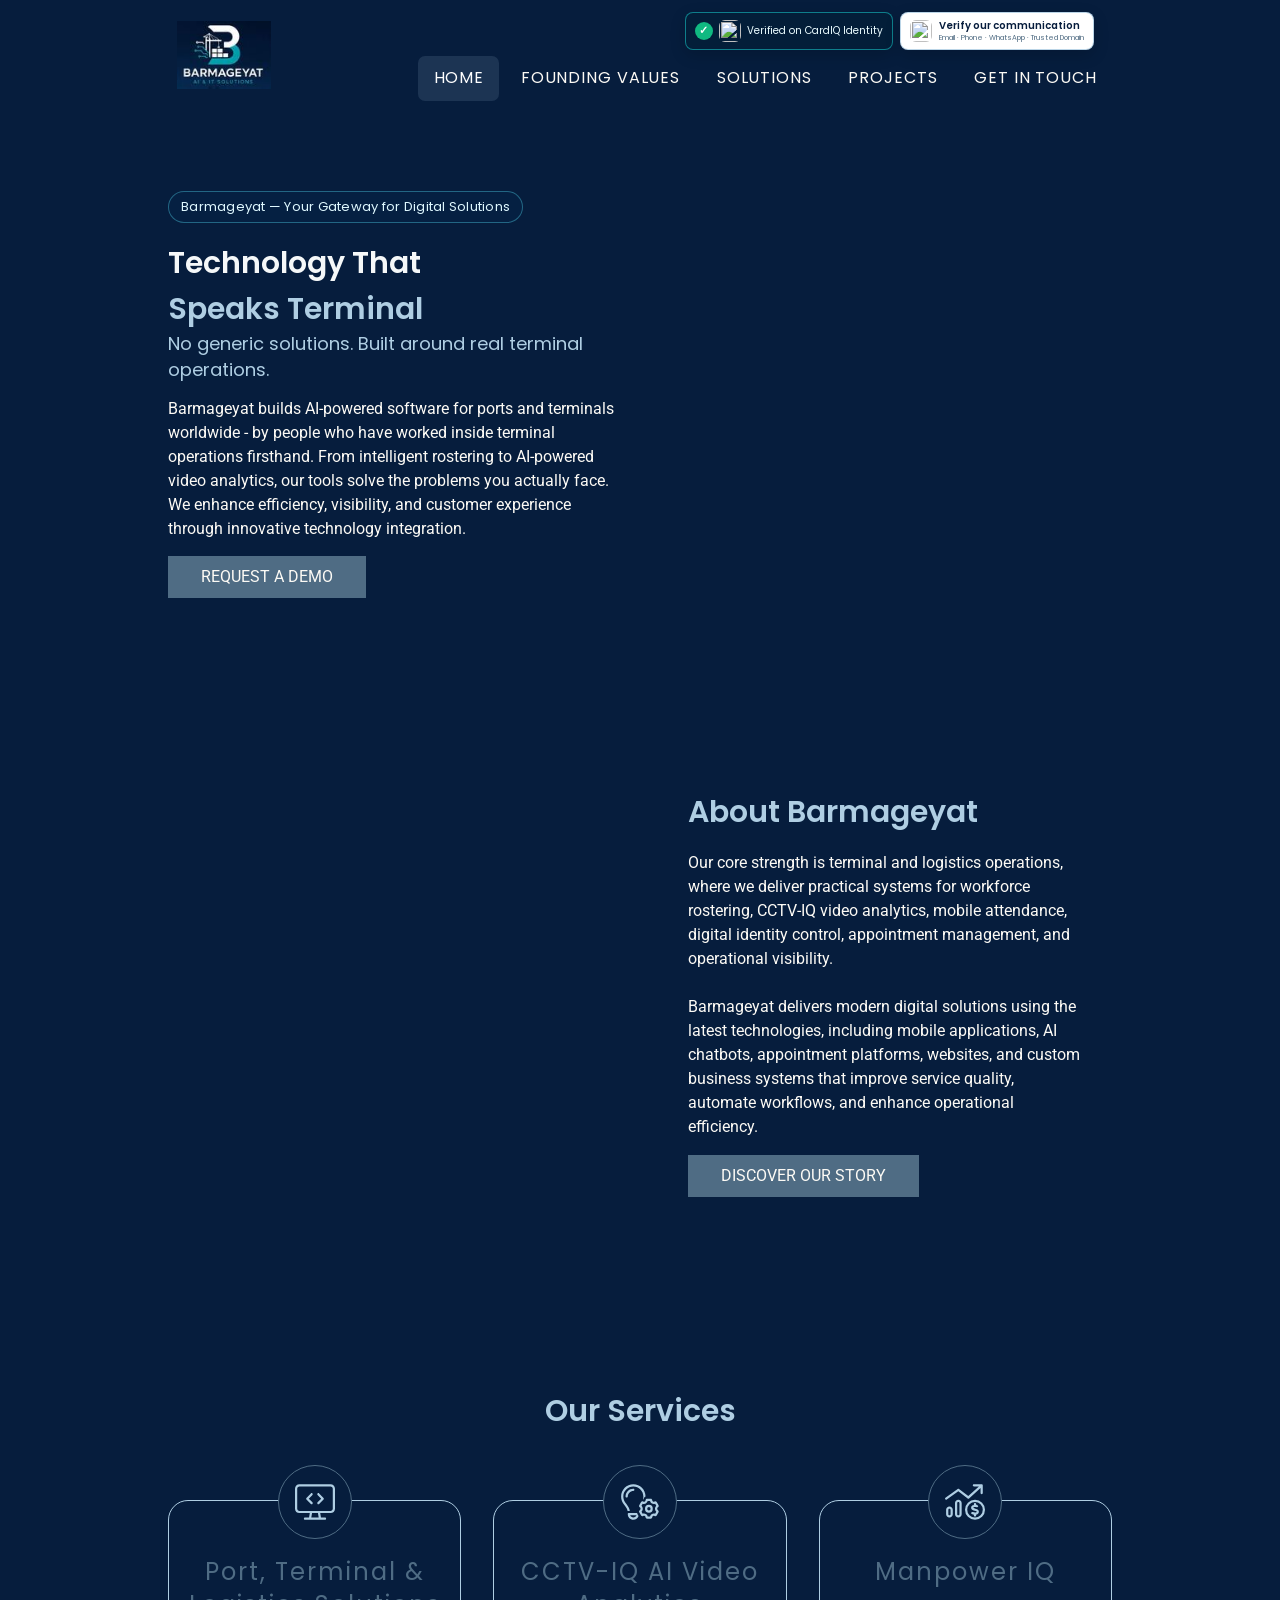
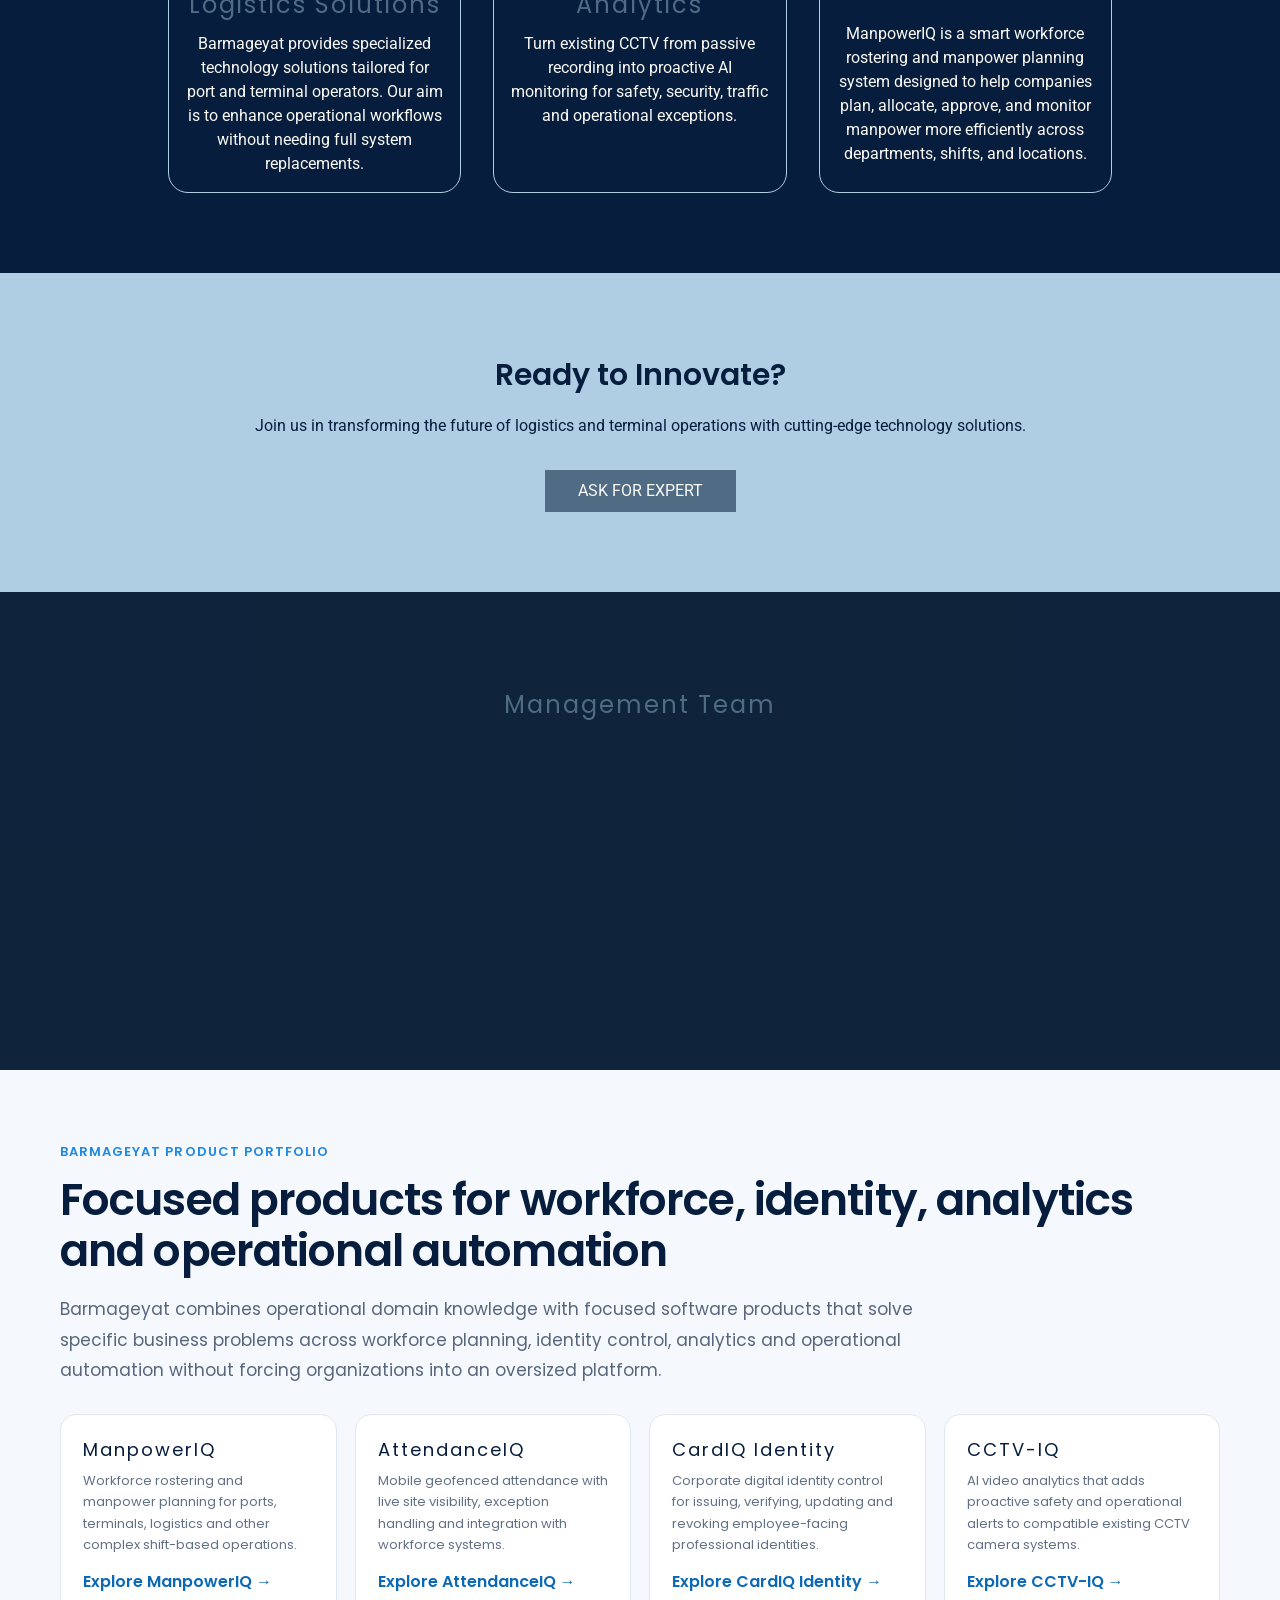
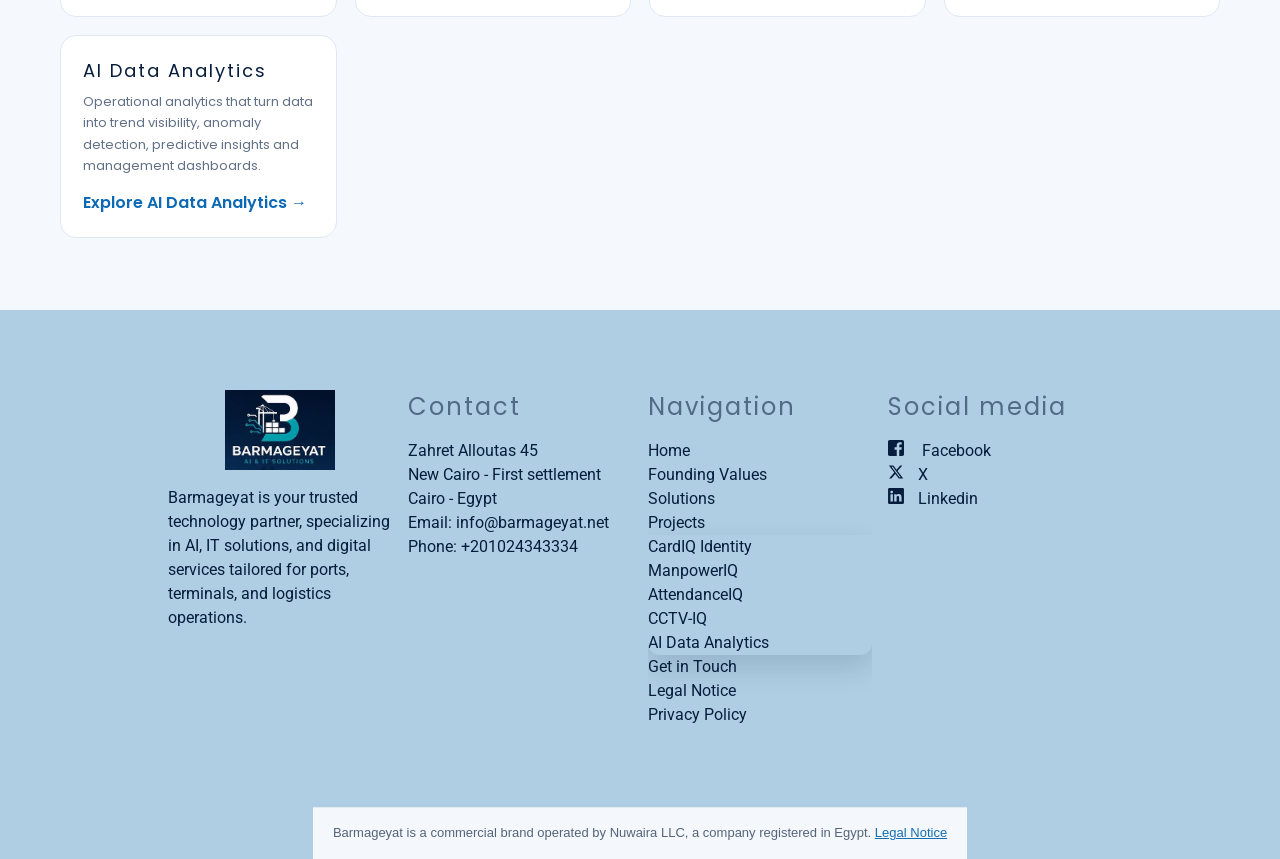
==== commit 93161432: "Preserve original page layout while fixing skip-link target" ====
--- a/index.html
+++ b/index.html
@@ -44,7 +44,7 @@
 <div class="ed-element ed-container menu-wrapper wv-overflow_visible wv-boxed preset-menu-v2-home-6full-width" id="ed-2807941609"><div class="background"><figure class="ed-element ed-image wv-bg" id="ed-2808650809"><div class="background-image-holder" style='background-image: url("/images/1672/25521221/b63245ba-67f0-4752-b517-2fa4bf03aa80-Kd-YIvP3QkFI46euzXA3Eg.png");'></div></figure></div><header class="inner" id="home-6-menu"><div class="ed-element ed-logo" id="ed-2807941612"><h1><img alt="Barmageyat" src="/images/114/25520650/barmageyatlogo2-_aNaIYsbjX9S8jMne6CTDg.JPG" style="max-width: 240px; max-height: 80px;"/></h1></div><div class="ed-element ed-container mobile-cont wv-overflow_visible" id="ed-2807941615"><div class="inner"><figure class="ed-element ed-icon" id="ed-2807941618"><a href="tel:" title="Call"><svg data-icon="ico-phone" preserveaspectratio="xMidYMid" viewbox="170 -787 659 875" xmlns="http://www.w3.org/2000/svg"><path d="M390.7 -496.7C270.4 -427.2 453.9 -83.1 585.6 -159.1L707.7 52.3C652.1 84.4 605.2 104.6 540.8 67.8 362 -34.4 165.2 -375.1 170.8 -578.3c1.9 -70.6 43.6 -98.3 97.9 -129.7 23.3 40.4 98.6 170.8 122 211.3zm50.4 -5.7c-13 7.5 -29.7 3.1 -37.3 -10l-115 -199.3c-7.5 -13 -3.1 -29.7 10 -37.3l60.5 -34.9c13 -7.5 29.7 -3.1 37.3 10L511.7 -574.6c7.5 13 3.1 29.7 -10 37.2l-60.6 35zM755.5 42.1c-13 7.5 -29.7 3.1 -37.3 -10l-115 -199.3c-7.5 -13 -3.1 -29.7 10 -37.3l60.5 -34.9c13 -7.5 29.7 -3.1 37.3 10L826.1 -30.1c7.5 13 3.1 29.7 -10 37.3l-60.6 34.9z"></path></svg></a></figure><div class="ed-element ed-html menu-trigger" id="ed-2807941621"><div class="menu-trigger-box"><button class="menu-trigger-inner">Menu</button></div></div></div></div><div class="ciq-header-trust" aria-label="CardIQ Identity verification">
 <a href="https://card-iq.net/validate_company.php?domain=barmageyat.net" target="_blank" rel="noopener" aria-label="Verified with CardIQ Identity" class="ciq-csp-45421f3107f73e48 ciq-company-badge"><span aria-hidden="true" class="ciq-csp-7a6ec1785f487149 ciq-verified-check">✓</span><img src="https://card-iq.net/assets/img/cardiq-icon-192.png" alt="" width="26" height="26" class="ciq-csp-9cf515fbf9265992"><span class="ciq-badge-label">Verified on CardIQ Identity</span></a>
 <a href="https://card-iq.net/barmageyat/verify" target="_blank" rel="noopener" class="ciq-csp-631a48cb9cc9db3a ciq-verify-button"><img src="https://card-iq.net/assets/img/cardiq-icon-192.png" alt="" width="26" height="26" class="ciq-csp-9cf515fbf9265992"><span class="ciq-verify-copy"><strong class="ciq-csp-046f49cdb68c0726">Verify our communication</strong><small class="ciq-csp-a1a68324ac272324">Email · Phone · WhatsApp · Trusted Domain</small></span></a>
-</div><nav class="ed-element ed-menu" id="ed-2807941624"><ul class="menu-level-0"><li class="active"><a class="active" href="/" id="menu-item-30314191">Home</a></li><li class="first"><a class="first" href="/our-founding-values/" id="menu-item-30645114">Founding Values</a></li><li class=""><a class="" href="/solutions/" id="menu-item-30314274">Solutions</a></li><li class="menu-sub"><a class="sub-trigger" href="/projects/" id="menu-item-30314310">Projects</a><div class="sub" id="menu-sub-30314310"><ul class="sub menu-level-1"><li class=""><a class="" href="/cardiq/" id="menu-item-33631307">CardIQ Identity</a></li><li class=""><a class="" href="/yardsyncs/" id="menu-item-yardsyncs">Yardsyncs TAS &amp; Autogate</a></li><li class="first"><a class="first" href="/manpower-iq/" id="menu-item-30314277">ManpowerIQ</a></li><li class=""><a class="" href="/attendance-iq/" id="menu-item-attendanceiq">AttendanceIQ</a></li><li class=""><a class="" href="/cctv-iq/" id="menu-item-30586695">CCTV-IQ</a></li><li class=""><a class="" href="/ai-data-analytics/" id="menu-item-aidataanalytics">AI Data Analytics</a></li></ul></div></li><li class=""><a class="" href="/get-in-touch/" id="menu-item-30314313">Get in Touch</a></li></ul></nav></header></div><main id="main-content"><div class="ed-element ed-container preset-columns-two-v2-home-6 wv-boxed wv-spacer" id="ed-2807941582"><div class="inner" id="home-6"><div class="ed-element ed-container columns-box wv-overflow_visible wv-boxed wv-spacer" id="ed-2807941585"><div class="inner"><div class="barmageyat-brand-slogan">Barmageyat — Your Gateway for Digital Solutions</div><div class="ed-element ed-headline custom-theme" id="ed-2807941588"><h2 spellcheck="false"><span style="color: rgb(245, 248, 249);">Technology That</span></h2></div><div class="ed-element ed-headline custom-theme" id="ed-2878200121"><h1 spellcheck="false"><span class="color-primary">Speaks Terminal</span></h1></div><div class="ed-element ed-headline custom-theme" id="ed-2878200124"><h5 spellcheck="false"><span class="color-primary">No generic solutions. Built around real terminal operations.</span></h5></div><div class="ed-element ed-spacer" id="ed-2807941591"><div class="space"></div></div><div class="ed-element ed-text custom-theme" id="ed-2807941594"><p>Barmageyat builds AI-powered software for ports and terminals worldwide - by people who have worked inside terminal operations firsthand. From intelligent rostering to AI-powered video analytics, our tools solve the problems you actually face.</p><p>We enhance efficiency, visibility, and customer experience through innovative technology integration.</p></div><div class="ed-element ed-spacer" id="ed-2807941597"><div class="space"></div></div><div class="ed-element ed-button custom-theme" id="ed-2807941600"><a class="button center wv-link-elm" href="/get-in-touch/">Request a Demo</a></div></div></div><div class="ed-element ed-container columns-box wv-overflow_visible" id="ed-2807941603"><div class="inner"><figure class="ed-element ed-image" id="ed-2807941606"><img alt="" class="ed-lazyload" data-src="/images/1024/25669588/barmageyatmanpoweriqsmart-Ja9Z5Q2Smk3x4CBfkMaEAg.png" src="data:image/svg+xml,%3Csvg%20width='1024'%20viewBox='0%200%201024%201024'%20xmlns='http://www.w3.org/2000/svg'%3E%3Crect%20width='1024'%20height='1024'%20style='fill:%20%23F7F7F7'%20/%3E%3C/svg%3E"/></figure></div></div></div></div><div class="ed-element ed-container wv-boxed wv-spacer preset-text-with-image-v4-about-image-text" id="ed-2807939734"><div class="inner" id="about-1"><div class="ed-element ed-container full-width text-with-image-image wv-overflow_hidden" id="ed-2807939737"><div class="background"><figure class="ed-element ed-image wv-bg" id="ed-2807939740"><div class="background-image-holder ed-lazyload" data-background='url("/images/557/25519920/Picture9-pvaA9S3UxDFzeP9OykiBug.png")' style="background-image: url(&quot;data:image/svg+xml,%3Csvg%20width='557'%20viewBox='0%200%20557%20460.99999999999994'%20xmlns='http://www.w3.org/2000/svg'%3E%3Crect%20width='557'%20height='460.99999999999994'%20style='fill:%20%23F7F7F7'%20/%3E%3C/svg%3E&quot;);"></div></figure></div><div class="inner" data-parallax-amount="0"> </div></div><div class="ed-element ed-container text-with-image-box wv-overflow_visible" id="ed-2807939743"><div class="inner"><div class="ed-element ed-headline custom-theme" id="ed-2807939746"><h2>About Barmageyat</h2></div><div class="ed-element ed-spacer" id="ed-2807939749"><div class="space"></div></div><div class="ed-element ed-text custom-theme" id="ed-2807939752"><p data-end="3290" data-start="3078">Our core strength is terminal and logistics operations, where we deliver practical systems for workforce rostering, CCTV-IQ video analytics, mobile attendance, digital identity control, appointment management, and operational visibility.</p><p data-end="3290" data-start="3078"><br/></p><div><div data-is-intersecting="true" data-turn-id-container="request-6a038fed-d530-8394-999d-e50bf0b97755-33"><div><section class="text-token-text-primary w-full focus:outline-none has-data-writing-block:pointer-events-none [&amp;:has([data-writing-block])&gt;*]:pointer-events-auto R6Vx5W_threadScrollVars scroll-mb-[calc(var(--scroll-root-safe-area-inset-bottom,0px)+var(--thread-response-height))] scroll-mt-[calc(var(--header-height)+min(200px,max(70px,20svh)))]" data-scroll-anchor="false" data-testid="conversation-turn-144" data-turn="assistant" data-turn-id="request-6a038fed-d530-8394-999d-e50bf0b97755-33" data-turn-id-container="request-6a038fed-d530-8394-999d-e50bf0b97755-33" dir="auto"><div><div><div><div data-message-author-role="assistant" data-message-id="cff4e7cb-f0a0-494f-b1f9-3a4b134772a6" data-message-model-slug="gpt-5-5-thinking" data-turn-start-message="true" dir="auto" tabindex="0"><div><div><p data-end="311" data-is-last-node="" data-is-only-node="" data-start="23"><strong data-end="311" data-is-last-node="" data-start="23">Barmageyat delivers modern digital solutions using the latest technologies, including mobile applications, AI chatbots, appointment platforms, websites, and custom business systems that improve service quality, automate workflows, and enhance operational efficiency.</strong></p></div></div></div></div><div></div><div><div></div></div></div></div></section><div></div></div></div></div><div></div></div><div class="ed-element ed-spacer" id="ed-2807939755"><div class="space"></div></div><div class="ed-element ed-button custom-theme" id="ed-2807939758"><a class="button center wv-link-elm" href="/#ed-2807940004">Discover Our Story</a></div></div></div></div></div><div class="ed-element ed-container wv-boxed wv-spacer" id="ed-2807940001"><div class="inner" id="services-2"><div class="ed-element ed-headline custom-theme" id="ed-2807940004"><h2 class="center" spellcheck="false">Our Services</h2></div><div class="ed-element ed-spacer" id="ed-2807940007"><div class="space"></div></div><div class="ed-element ed-container wv-boxed wv-spacer wv-overflow_hidden preset-boxes-v3-services2" id="ed-2807940010"><div class="inner"><div class="ed-element ed-container boxes-box wv-overflow_visible" id="ed-2807940013"><div class="inner"><figure class="ed-element ed-icon boxes-icon" id="ed-2807940016"><svg data-icon="fa-light-display-code" preserveaspectratio="xMidYMid" style="overflow: hidden;" viewbox="0 0 576 512" xmlns="http://www.w3.org/2000/svg"><path d="M512 32c17.7 0 32 14.3 32 32V352c0 17.7 -14.3 32 -32 32H344.3c-0.2 0 -0.4 0 -0.6 0H232.3c-0.2 0 -0.4 0 -0.6 0H64c-17.7 0 -32 -14.3 -32 -32V64c0 -17.7 14.3 -32 32 -32H512zM64 416H213.1l-10.7 64H144c-8.8 0 -16 7.2 -16 16s7.2 16 16 16h72H360h72c8.8 0 16 -7.2 16 -16s-7.2 -16 -16 -16H373.6l-10.7 -64H512c35.3 0 64 -28.7 64 -64V64c0 -35.3 -28.7 -64 -64 -64H64C28.7 0 0 28.7 0 64V352c0 35.3 28.7 64 64 64zm170.9 64l10.7 -64h84.9l10.7 64H234.9zm16.4 -324.7c6.2 -6.2 6.2 -16.4 0 -22.6s-16.4 -6.2 -22.6 0l-64 64c-6.2 6.2 -6.2 16.4 0 22.6l64 64c6.2 6.2 16.4 6.2 22.6 0s6.2 -16.4 0 -22.6L198.6 208l52.7 -52.7zm96 -22.6c-6.2 -6.2 -16.4 -6.2 -22.6 0s-6.2 16.4 0 22.6L377.4 208l-52.7 52.7c-6.2 6.2 -6.2 16.4 0 22.6s16.4 6.2 22.6 0l64 -64c6.2 -6.2 6.2 -16.4 0 -22.6l-64 -64z"></path></svg></figure><div class="ed-element ed-container boxes-box-inner" id="ed-2807940019"><div class="inner"><div class="ed-element ed-spacer" id="ed-2807940022"><div class="space"></div></div><div class="ed-element ed-headline custom-theme" id="ed-2807940025"><h3>Port, Terminal &amp; Logistics Solutions</h3></div><div class="ed-element ed-spacer" id="ed-2807940028"><div class="space"></div></div><div class="ed-element ed-text custom-theme" id="ed-2807940031"><p>Barmageyat provides specialized technology solutions tailored for port and terminal operators. Our aim is to enhance operational workflows without needing full system replacements.</p></div></div></div></div></div><div class="ed-element ed-container boxes-box wv-overflow_visible" id="ed-2807940034"><div class="inner"><figure class="ed-element ed-icon boxes-icon" id="ed-2807940037"><svg data-icon="fa-light-lightbulb-gear" preserveaspectratio="xMidYMid" style="overflow: hidden;" viewbox="0 0 576 512" xmlns="http://www.w3.org/2000/svg"><path d="M336 176c0 13.7 -1.9 27 -5.5 39.5c3.3 1 6.5 2.3 9.5 4v-0.9c0 -17.8 10.2 -35.6 28 -43.3C367.6 78.4 289 0 192 0C94.8 0 16 78.8 16 176c0 37.3 11.6 71.9 31.4 100.3c5 7.2 10.2 14.3 15.4 21.4l0 0 0 0 0 0c12.3 16.8 24.6 33.7 34.5 51.8c5.9 10.8 9.6 22.5 11.8 34.5h32.4c-2.5 -16.6 -7.3 -33.7 -16.2 -49.9c-10.9 -20 -25.3 -39.7 -38 -57.1l0 0c-4.9 -6.7 -9.5 -13 -13.6 -19C57.5 234.8 48 206.6 48 176C48 96.5 112.5 32 192 32s144 64.5 144 144zM258.5 443c-5.1 -8.8 -9.3 -17.8 -12.8 -27h-123c-5.9 0 -10.7 4.8 -10.7 10.7V432c0 44.2 35.8 80 80 80c35.2 0 65.1 -22.8 75.8 -54.4c-3.3 -4.7 -6.4 -9.5 -9.4 -14.6zM192 96c8.8 0 16 -7.2 16 -16s-7.2 -16 -16 -16C130.1 64 80 114.1 80 176c0 8.8 7.2 16 16 16s16 -7.2 16 -16c0 -44.2 35.8 -80 80 -80zM146.7 448h90.5c-6.6 18.6 -24.4 32 -45.3 32s-38.7 -13.4 -45.3 -32zM399.3 239.8H433c3 16.6 13.9 29.5 26.5 36.7c12.9 7.4 30 9.9 45.9 3.6l17.2 30.5c-12.8 11.4 -18.5 27.7 -18.5 42.4s5.7 31 18.5 42.4L505.3 426c-15.9 -6.3 -32.9 -3.7 -45.9 3.6c-12.6 7.2 -23.5 20.2 -26.5 36.7H399.3c-3.1 -16.6 -14 -29.5 -26.6 -36.7c-13 -7.4 -30 -9.9 -46 -3.7l-17.2 -30.5c12.8 -11.4 18.5 -27.7 18.5 -42.4s-5.7 -31 -18.5 -42.4l17.2 -30.5c15.9 6.3 33 3.7 46 -3.7c12.6 -7.2 23.6 -20.1 26.6 -36.7zm43.5 -32H389.4c-11.7 0 -21.3 9.5 -21.3 21.3v1.4c0 7.6 -4.6 14.4 -11.3 18.2c-6.6 3.7 -14.7 4.2 -21.2 0.3l-1.6 -1c-10.7 -6.3 -24.4 -2.6 -30.5 8.2L277 303.1c-5.7 10.2 -2.3 23.1 7.8 29c7.3 4.3 11.2 12.6 11.2 21s-3.9 16.7 -11.2 21c-10 5.9 -13.5 18.8 -7.8 29L303.5 450c6.1 10.8 19.9 14.5 30.5 8.2l1.6 -1c6.5 -3.9 14.6 -3.4 21.2 0.3c6.6 3.8 11.3 10.6 11.3 18.2v1.4c0 11.7 9.5 21.3 21.3 21.3h53.4c11.8 0 21.4 -9.6 21.4 -21.4v-1.6c0 -7.5 4.6 -14.2 11.1 -18c6.5 -3.7 14.5 -4.2 21 -0.3l1.8 1c10.7 6.3 24.4 2.6 30.5 -8.2L555 403.1c5.7 -10.2 2.3 -23 -7.8 -29c-7.3 -4.3 -11.2 -12.6 -11.2 -21s3.9 -16.7 11.2 -21c10 -5.9 13.5 -18.8 7.8 -29l-26.4 -46.9c-6.1 -10.8 -19.9 -14.5 -30.5 -8.2l-1.8 1c-6.5 3.8 -14.5 3.4 -21 -0.3c-6.5 -3.7 -11.1 -10.4 -11.1 -18v-1.6c0 -11.8 -9.6 -21.4 -21.4 -21.4zM416.1 409.1a56 56 0 1 0 0 -112 56 56 0 1 0 0 112zm-24 -56a24 24 0 1 1 48.1 0 24 24 0 1 1 -48.1 0z"></path></svg></figure><div class="ed-element ed-container boxes-box-inner" id="ed-2807940040"><div class="inner"><div class="ed-element ed-spacer" id="ed-2807940043"><div class="space"></div></div><div class="ed-element ed-headline custom-theme" id="ed-2807940046"><h3>CCTV-IQ AI Video Analytics</h3></div><div class="ed-element ed-spacer" id="ed-2807940049"><div class="space"></div></div><div class="ed-element ed-text custom-theme" id="ed-2807940052"><p><span style="color: rgb(252, 250, 245); font-family: Roboto; font-size: 16px; font-style: normal; font-variant-ligatures: normal; font-variant-caps: normal; font-weight: 200; letter-spacing: normal; orphans: 2; text-align: start; text-indent: 0px; text-transform: none; widows: 2; word-spacing: 0px; -webkit-text-stroke-width: 0px; white-space: normal; background-color: rgb(6, 29, 61); text-decoration-thickness: initial; text-decoration-style: initial; text-decoration-color: initial; display: inline !important; float: none;">Turn existing CCTV from passive recording into proactive AI monitoring for safety, security, traffic and operational exceptions.</span></p></div></div></div></div></div><div class="ed-element ed-container boxes-box wv-overflow_visible" id="ed-2807940055"><div class="inner"><figure class="ed-element ed-icon boxes-icon" id="ed-2807940058"><svg data-icon="fa-light-chart-mixed-up-circle-dollar" preserveaspectratio="xMidYMid" style="overflow: hidden;" viewbox="0 0 576 512" xmlns="http://www.w3.org/2000/svg"><path d="M416 0c-8.8 0 -16 7.2 -16 16s7.2 16 16 16h72.2l-153 139.1L201.8 67.4c-5.6 -4.4 -13.5 -4.5 -19.2 -0.3l-176 128c-7.1 5.2 -8.7 15.2 -3.5 22.4s15.2 8.7 22.4 3.5L191.7 100 326.2 204.6c6.1 4.8 14.8 4.4 20.6 -0.8L512 53.6V128c0 8.8 7.2 16 16 16s16 -7.2 16 -16V16c0 -8.8 -7.2 -16 -16 -16H416zM192 448c-8.8 0 -16 -7.2 -16 -16V272c0 -8.8 7.2 -16 16 -16s16 7.2 16 16V432c0 8.8 -7.2 16 -16 16zm0 -224c-26.5 0 -48 21.5 -48 48V432c0 26.5 21.5 48 48 48s48 -21.5 48 -48V272c0 -26.5 -21.5 -48 -48 -48zM80 432c0 8.8 -7.2 16 -16 16s-16 -7.2 -16 -16V368c0 -8.8 7.2 -16 16 -16s16 7.2 16 16v64zM64 320c-26.5 0 -48 21.5 -48 48v64c0 26.5 21.5 48 48 48s48 -21.5 48 -48V368c0 -26.5 -21.5 -48 -48 -48zm256 48a112 112 0 1 1 224 0 112 112 0 1 1 -224 0zm256 0a144 144 0 1 0 -288 0 144 144 0 1 0 288 0zM408.1 339c-0.1 -1.9 0.3 -2.9 0.8 -3.6c0.6 -0.9 1.8 -2.1 4.2 -3.4c5.1 -2.7 12.5 -4.1 18.7 -4c8.2 0.1 17.1 1.8 26.4 4.1c8.6 2.1 17.3 -3.1 19.4 -11.7s-3.1 -17.3 -11.7 -19.4c-5.6 -1.4 -11.6 -2.7 -17.9 -3.7V288c0 -8.8 -7.2 -16 -16 -16s-16 7.2 -16 16v9.5c-6.1 1.2 -12.3 3.2 -18 6.3c-11.8 6.3 -23 18.4 -21.8 37.2c1 16 11.7 25.3 21.6 30.7c8.8 4.7 19.7 7.8 28.6 10.3l1.8 0.5c10.3 2.9 17.9 5.2 23.2 8.3c4.5 2.7 4.7 4.2 4.7 5.6c0.1 2.4 -0.5 3.7 -1 4.5c-0.6 1 -1.8 2.2 -4 3.3c-4.7 2.5 -11.8 3.8 -18.5 3.6c-9.5 -0.3 -18.5 -3.1 -29.9 -6.8c-1.9 -0.6 -3.8 -1.2 -5.8 -1.8c-8.4 -2.6 -17.4 2.1 -20 10.5s2.1 17.4 10.5 20c1.6 0.5 3.3 1 5 1.6l0 0 0 0c7 2.3 15.1 4.8 23.7 6.6v11.4c0 8.8 7.2 16 16 16s16 -7.2 16 -16V438.7c6.2 -1.1 12.5 -3.1 18.3 -6.2c12.1 -6.5 22.3 -18.7 21.7 -36.9c-0.5 -16.2 -10.3 -26.3 -20.5 -32.3c-9.4 -5.6 -21.2 -8.9 -30.5 -11.5l-0.2 0c-10.4 -2.9 -18.3 -5.2 -23.9 -8.2c-4.8 -2.6 -4.8 -4 -4.8 -4.5l0 -0.1z"></path></svg></figure><div class="ed-element ed-container boxes-box-inner" id="ed-2807940061"><div class="inner"><div class="ed-element ed-spacer" id="ed-2807940064"><div class="space"></div></div><div class="ed-element ed-headline custom-theme" id="ed-2807940067"><h3>Manpower IQ</h3></div><div class="ed-element ed-spacer" id="ed-2807940070"><div class="space"></div></div><div class="ed-element ed-text custom-theme" id="ed-2807940073"><p><br/></p><p>ManpowerIQ is a smart workforce rostering and manpower planning system designed to help companies plan, allocate, approve, and monitor manpower more efficiently across departments, shifts, and locations.</p></div></div></div></div></div></div></div></div></div><div class="ed-element ed-container wv-boxed wv-spacer wv-overflow_visible preset-text-v2-cta-1 bg-primary full-width" id="ed-2807941870" style="background-size: auto;"><div class="inner" id="cta-1"><div class="ed-element ed-headline custom-theme" id="ed-2807941873"><h2><span class="color-background">Ready to Innovate?</span></h2></div><div class="ed-element ed-spacer" id="ed-2807941876"><div class="space"></div></div><div class="ed-element ed-text custom-theme text" id="ed-2807941879"><p style="text-align: center;"><span class="color-background">Join us in transforming the future of logistics and terminal operations with cutting-edge technology solutions.</span></p></div><div class="ed-element ed-spacer" id="ed-2807941882"><div class="space"></div></div><div class="ed-element ed-button custom-theme" id="ed-2807941885"><a class="button center" href="/get-in-touch/">Ask For Expert</a></div></div></div><div class="ed-element ed-container wv-boxed wv-spacer wv-overflow_visible preset-text-v2-cta-2 parallax" id="ed-2809638226"><div class="background"><figure class="ed-element ed-image wv-bg" id="ed-2809638229"><div class="background-image-holder ed-lazyload" data-background='url("/images/1920/25536013/managementtem-PHe9GPCKDkrq_QRRq-vjqQ.png")' style="background-image: url(&quot;data:image/svg+xml,%3Csvg%20width='1920'%20viewBox='0%200%201920%20767.8063540090772'%20xmlns='http://www.w3.org/2000/svg'%3E%3Crect%20width='1920'%20height='767.8063540090772'%20style='fill:%20%23F7F7F7'%20/%3E%3C/svg%3E&quot;);"></div></figure></div><div class="overlay" style="background-color: rgba(58, 60, 59, 0.2);"></div><div class="inner" data-parallax-amount="40" id="cta-2"><div class="ed-element ed-spacer" id="ed-2809638232"><div class="space"></div></div><div class="ed-element ed-headline custom-theme" id="ed-2809638235"><h3 spellcheck="false"><strong>Management Team<br/><br/><br/><br/><br/><br/><br/><br/><br/></strong></h3></div></div></div>
+</div><nav class="ed-element ed-menu" id="ed-2807941624"><ul class="menu-level-0"><li class="active"><a class="active" href="/" id="menu-item-30314191">Home</a></li><li class="first"><a class="first" href="/our-founding-values/" id="menu-item-30645114">Founding Values</a></li><li class=""><a class="" href="/solutions/" id="menu-item-30314274">Solutions</a></li><li class="menu-sub"><a class="sub-trigger" href="/projects/" id="menu-item-30314310">Projects</a><div class="sub" id="menu-sub-30314310"><ul class="sub menu-level-1"><li class=""><a class="" href="/cardiq/" id="menu-item-33631307">CardIQ Identity</a></li><li class=""><a class="" href="/yardsyncs/" id="menu-item-yardsyncs">Yardsyncs TAS &amp; Autogate</a></li><li class="first"><a class="first" href="/manpower-iq/" id="menu-item-30314277">ManpowerIQ</a></li><li class=""><a class="" href="/attendance-iq/" id="menu-item-attendanceiq">AttendanceIQ</a></li><li class=""><a class="" href="/cctv-iq/" id="menu-item-30586695">CCTV-IQ</a></li><li class=""><a class="" href="/ai-data-analytics/" id="menu-item-aidataanalytics">AI Data Analytics</a></li></ul></div></li><li class=""><a class="" href="/get-in-touch/" id="menu-item-30314313">Get in Touch</a></li></ul></nav></header></div><span id="main-content" tabindex="-1"></span><div class="ed-element ed-container preset-columns-two-v2-home-6 wv-boxed wv-spacer" id="ed-2807941582"><div class="inner" id="home-6"><div class="ed-element ed-container columns-box wv-overflow_visible wv-boxed wv-spacer" id="ed-2807941585"><div class="inner"><div class="barmageyat-brand-slogan">Barmageyat — Your Gateway for Digital Solutions</div><div class="ed-element ed-headline custom-theme" id="ed-2807941588"><h2 spellcheck="false"><span style="color: rgb(245, 248, 249);">Technology That</span></h2></div><div class="ed-element ed-headline custom-theme" id="ed-2878200121"><h1 spellcheck="false"><span class="color-primary">Speaks Terminal</span></h1></div><div class="ed-element ed-headline custom-theme" id="ed-2878200124"><h5 spellcheck="false"><span class="color-primary">No generic solutions. Built around real terminal operations.</span></h5></div><div class="ed-element ed-spacer" id="ed-2807941591"><div class="space"></div></div><div class="ed-element ed-text custom-theme" id="ed-2807941594"><p>Barmageyat builds AI-powered software for ports and terminals worldwide - by people who have worked inside terminal operations firsthand. From intelligent rostering to AI-powered video analytics, our tools solve the problems you actually face.</p><p>We enhance efficiency, visibility, and customer experience through innovative technology integration.</p></div><div class="ed-element ed-spacer" id="ed-2807941597"><div class="space"></div></div><div class="ed-element ed-button custom-theme" id="ed-2807941600"><a class="button center wv-link-elm" href="/get-in-touch/">Request a Demo</a></div></div></div><div class="ed-element ed-container columns-box wv-overflow_visible" id="ed-2807941603"><div class="inner"><figure class="ed-element ed-image" id="ed-2807941606"><img alt="" class="ed-lazyload" data-src="/images/1024/25669588/barmageyatmanpoweriqsmart-Ja9Z5Q2Smk3x4CBfkMaEAg.png" src="data:image/svg+xml,%3Csvg%20width='1024'%20viewBox='0%200%201024%201024'%20xmlns='http://www.w3.org/2000/svg'%3E%3Crect%20width='1024'%20height='1024'%20style='fill:%20%23F7F7F7'%20/%3E%3C/svg%3E"/></figure></div></div></div></div><div class="ed-element ed-container wv-boxed wv-spacer preset-text-with-image-v4-about-image-text" id="ed-2807939734"><div class="inner" id="about-1"><div class="ed-element ed-container full-width text-with-image-image wv-overflow_hidden" id="ed-2807939737"><div class="background"><figure class="ed-element ed-image wv-bg" id="ed-2807939740"><div class="background-image-holder ed-lazyload" data-background='url("/images/557/25519920/Picture9-pvaA9S3UxDFzeP9OykiBug.png")' style="background-image: url(&quot;data:image/svg+xml,%3Csvg%20width='557'%20viewBox='0%200%20557%20460.99999999999994'%20xmlns='http://www.w3.org/2000/svg'%3E%3Crect%20width='557'%20height='460.99999999999994'%20style='fill:%20%23F7F7F7'%20/%3E%3C/svg%3E&quot;);"></div></figure></div><div class="inner" data-parallax-amount="0"> </div></div><div class="ed-element ed-container text-with-image-box wv-overflow_visible" id="ed-2807939743"><div class="inner"><div class="ed-element ed-headline custom-theme" id="ed-2807939746"><h2>About Barmageyat</h2></div><div class="ed-element ed-spacer" id="ed-2807939749"><div class="space"></div></div><div class="ed-element ed-text custom-theme" id="ed-2807939752"><p data-end="3290" data-start="3078">Our core strength is terminal and logistics operations, where we deliver practical systems for workforce rostering, CCTV-IQ video analytics, mobile attendance, digital identity control, appointment management, and operational visibility.</p><p data-end="3290" data-start="3078"><br/></p><div><div data-is-intersecting="true" data-turn-id-container="request-6a038fed-d530-8394-999d-e50bf0b97755-33"><div><section class="text-token-text-primary w-full focus:outline-none has-data-writing-block:pointer-events-none [&amp;:has([data-writing-block])&gt;*]:pointer-events-auto R6Vx5W_threadScrollVars scroll-mb-[calc(var(--scroll-root-safe-area-inset-bottom,0px)+var(--thread-response-height))] scroll-mt-[calc(var(--header-height)+min(200px,max(70px,20svh)))]" data-scroll-anchor="false" data-testid="conversation-turn-144" data-turn="assistant" data-turn-id="request-6a038fed-d530-8394-999d-e50bf0b97755-33" data-turn-id-container="request-6a038fed-d530-8394-999d-e50bf0b97755-33" dir="auto"><div><div><div><div data-message-author-role="assistant" data-message-id="cff4e7cb-f0a0-494f-b1f9-3a4b134772a6" data-message-model-slug="gpt-5-5-thinking" data-turn-start-message="true" dir="auto" tabindex="0"><div><div><p data-end="311" data-is-last-node="" data-is-only-node="" data-start="23"><strong data-end="311" data-is-last-node="" data-start="23">Barmageyat delivers modern digital solutions using the latest technologies, including mobile applications, AI chatbots, appointment platforms, websites, and custom business systems that improve service quality, automate workflows, and enhance operational efficiency.</strong></p></div></div></div></div><div></div><div><div></div></div></div></div></section><div></div></div></div></div><div></div></div><div class="ed-element ed-spacer" id="ed-2807939755"><div class="space"></div></div><div class="ed-element ed-button custom-theme" id="ed-2807939758"><a class="button center wv-link-elm" href="/#ed-2807940004">Discover Our Story</a></div></div></div></div></div><div class="ed-element ed-container wv-boxed wv-spacer" id="ed-2807940001"><div class="inner" id="services-2"><div class="ed-element ed-headline custom-theme" id="ed-2807940004"><h2 class="center" spellcheck="false">Our Services</h2></div><div class="ed-element ed-spacer" id="ed-2807940007"><div class="space"></div></div><div class="ed-element ed-container wv-boxed wv-spacer wv-overflow_hidden preset-boxes-v3-services2" id="ed-2807940010"><div class="inner"><div class="ed-element ed-container boxes-box wv-overflow_visible" id="ed-2807940013"><div class="inner"><figure class="ed-element ed-icon boxes-icon" id="ed-2807940016"><svg data-icon="fa-light-display-code" preserveaspectratio="xMidYMid" style="overflow: hidden;" viewbox="0 0 576 512" xmlns="http://www.w3.org/2000/svg"><path d="M512 32c17.7 0 32 14.3 32 32V352c0 17.7 -14.3 32 -32 32H344.3c-0.2 0 -0.4 0 -0.6 0H232.3c-0.2 0 -0.4 0 -0.6 0H64c-17.7 0 -32 -14.3 -32 -32V64c0 -17.7 14.3 -32 32 -32H512zM64 416H213.1l-10.7 64H144c-8.8 0 -16 7.2 -16 16s7.2 16 16 16h72H360h72c8.8 0 16 -7.2 16 -16s-7.2 -16 -16 -16H373.6l-10.7 -64H512c35.3 0 64 -28.7 64 -64V64c0 -35.3 -28.7 -64 -64 -64H64C28.7 0 0 28.7 0 64V352c0 35.3 28.7 64 64 64zm170.9 64l10.7 -64h84.9l10.7 64H234.9zm16.4 -324.7c6.2 -6.2 6.2 -16.4 0 -22.6s-16.4 -6.2 -22.6 0l-64 64c-6.2 6.2 -6.2 16.4 0 22.6l64 64c6.2 6.2 16.4 6.2 22.6 0s6.2 -16.4 0 -22.6L198.6 208l52.7 -52.7zm96 -22.6c-6.2 -6.2 -16.4 -6.2 -22.6 0s-6.2 16.4 0 22.6L377.4 208l-52.7 52.7c-6.2 6.2 -6.2 16.4 0 22.6s16.4 6.2 22.6 0l64 -64c6.2 -6.2 6.2 -16.4 0 -22.6l-64 -64z"></path></svg></figure><div class="ed-element ed-container boxes-box-inner" id="ed-2807940019"><div class="inner"><div class="ed-element ed-spacer" id="ed-2807940022"><div class="space"></div></div><div class="ed-element ed-headline custom-theme" id="ed-2807940025"><h3>Port, Terminal &amp; Logistics Solutions</h3></div><div class="ed-element ed-spacer" id="ed-2807940028"><div class="space"></div></div><div class="ed-element ed-text custom-theme" id="ed-2807940031"><p>Barmageyat provides specialized technology solutions tailored for port and terminal operators. Our aim is to enhance operational workflows without needing full system replacements.</p></div></div></div></div></div><div class="ed-element ed-container boxes-box wv-overflow_visible" id="ed-2807940034"><div class="inner"><figure class="ed-element ed-icon boxes-icon" id="ed-2807940037"><svg data-icon="fa-light-lightbulb-gear" preserveaspectratio="xMidYMid" style="overflow: hidden;" viewbox="0 0 576 512" xmlns="http://www.w3.org/2000/svg"><path d="M336 176c0 13.7 -1.9 27 -5.5 39.5c3.3 1 6.5 2.3 9.5 4v-0.9c0 -17.8 10.2 -35.6 28 -43.3C367.6 78.4 289 0 192 0C94.8 0 16 78.8 16 176c0 37.3 11.6 71.9 31.4 100.3c5 7.2 10.2 14.3 15.4 21.4l0 0 0 0 0 0c12.3 16.8 24.6 33.7 34.5 51.8c5.9 10.8 9.6 22.5 11.8 34.5h32.4c-2.5 -16.6 -7.3 -33.7 -16.2 -49.9c-10.9 -20 -25.3 -39.7 -38 -57.1l0 0c-4.9 -6.7 -9.5 -13 -13.6 -19C57.5 234.8 48 206.6 48 176C48 96.5 112.5 32 192 32s144 64.5 144 144zM258.5 443c-5.1 -8.8 -9.3 -17.8 -12.8 -27h-123c-5.9 0 -10.7 4.8 -10.7 10.7V432c0 44.2 35.8 80 80 80c35.2 0 65.1 -22.8 75.8 -54.4c-3.3 -4.7 -6.4 -9.5 -9.4 -14.6zM192 96c8.8 0 16 -7.2 16 -16s-7.2 -16 -16 -16C130.1 64 80 114.1 80 176c0 8.8 7.2 16 16 16s16 -7.2 16 -16c0 -44.2 35.8 -80 80 -80zM146.7 448h90.5c-6.6 18.6 -24.4 32 -45.3 32s-38.7 -13.4 -45.3 -32zM399.3 239.8H433c3 16.6 13.9 29.5 26.5 36.7c12.9 7.4 30 9.9 45.9 3.6l17.2 30.5c-12.8 11.4 -18.5 27.7 -18.5 42.4s5.7 31 18.5 42.4L505.3 426c-15.9 -6.3 -32.9 -3.7 -45.9 3.6c-12.6 7.2 -23.5 20.2 -26.5 36.7H399.3c-3.1 -16.6 -14 -29.5 -26.6 -36.7c-13 -7.4 -30 -9.9 -46 -3.7l-17.2 -30.5c12.8 -11.4 18.5 -27.7 18.5 -42.4s-5.7 -31 -18.5 -42.4l17.2 -30.5c15.9 6.3 33 3.7 46 -3.7c12.6 -7.2 23.6 -20.1 26.6 -36.7zm43.5 -32H389.4c-11.7 0 -21.3 9.5 -21.3 21.3v1.4c0 7.6 -4.6 14.4 -11.3 18.2c-6.6 3.7 -14.7 4.2 -21.2 0.3l-1.6 -1c-10.7 -6.3 -24.4 -2.6 -30.5 8.2L277 303.1c-5.7 10.2 -2.3 23.1 7.8 29c7.3 4.3 11.2 12.6 11.2 21s-3.9 16.7 -11.2 21c-10 5.9 -13.5 18.8 -7.8 29L303.5 450c6.1 10.8 19.9 14.5 30.5 8.2l1.6 -1c6.5 -3.9 14.6 -3.4 21.2 0.3c6.6 3.8 11.3 10.6 11.3 18.2v1.4c0 11.7 9.5 21.3 21.3 21.3h53.4c11.8 0 21.4 -9.6 21.4 -21.4v-1.6c0 -7.5 4.6 -14.2 11.1 -18c6.5 -3.7 14.5 -4.2 21 -0.3l1.8 1c10.7 6.3 24.4 2.6 30.5 -8.2L555 403.1c5.7 -10.2 2.3 -23 -7.8 -29c-7.3 -4.3 -11.2 -12.6 -11.2 -21s3.9 -16.7 11.2 -21c10 -5.9 13.5 -18.8 7.8 -29l-26.4 -46.9c-6.1 -10.8 -19.9 -14.5 -30.5 -8.2l-1.8 1c-6.5 3.8 -14.5 3.4 -21 -0.3c-6.5 -3.7 -11.1 -10.4 -11.1 -18v-1.6c0 -11.8 -9.6 -21.4 -21.4 -21.4zM416.1 409.1a56 56 0 1 0 0 -112 56 56 0 1 0 0 112zm-24 -56a24 24 0 1 1 48.1 0 24 24 0 1 1 -48.1 0z"></path></svg></figure><div class="ed-element ed-container boxes-box-inner" id="ed-2807940040"><div class="inner"><div class="ed-element ed-spacer" id="ed-2807940043"><div class="space"></div></div><div class="ed-element ed-headline custom-theme" id="ed-2807940046"><h3>CCTV-IQ AI Video Analytics</h3></div><div class="ed-element ed-spacer" id="ed-2807940049"><div class="space"></div></div><div class="ed-element ed-text custom-theme" id="ed-2807940052"><p><span style="color: rgb(252, 250, 245); font-family: Roboto; font-size: 16px; font-style: normal; font-variant-ligatures: normal; font-variant-caps: normal; font-weight: 200; letter-spacing: normal; orphans: 2; text-align: start; text-indent: 0px; text-transform: none; widows: 2; word-spacing: 0px; -webkit-text-stroke-width: 0px; white-space: normal; background-color: rgb(6, 29, 61); text-decoration-thickness: initial; text-decoration-style: initial; text-decoration-color: initial; display: inline !important; float: none;">Turn existing CCTV from passive recording into proactive AI monitoring for safety, security, traffic and operational exceptions.</span></p></div></div></div></div></div><div class="ed-element ed-container boxes-box wv-overflow_visible" id="ed-2807940055"><div class="inner"><figure class="ed-element ed-icon boxes-icon" id="ed-2807940058"><svg data-icon="fa-light-chart-mixed-up-circle-dollar" preserveaspectratio="xMidYMid" style="overflow: hidden;" viewbox="0 0 576 512" xmlns="http://www.w3.org/2000/svg"><path d="M416 0c-8.8 0 -16 7.2 -16 16s7.2 16 16 16h72.2l-153 139.1L201.8 67.4c-5.6 -4.4 -13.5 -4.5 -19.2 -0.3l-176 128c-7.1 5.2 -8.7 15.2 -3.5 22.4s15.2 8.7 22.4 3.5L191.7 100 326.2 204.6c6.1 4.8 14.8 4.4 20.6 -0.8L512 53.6V128c0 8.8 7.2 16 16 16s16 -7.2 16 -16V16c0 -8.8 -7.2 -16 -16 -16H416zM192 448c-8.8 0 -16 -7.2 -16 -16V272c0 -8.8 7.2 -16 16 -16s16 7.2 16 16V432c0 8.8 -7.2 16 -16 16zm0 -224c-26.5 0 -48 21.5 -48 48V432c0 26.5 21.5 48 48 48s48 -21.5 48 -48V272c0 -26.5 -21.5 -48 -48 -48zM80 432c0 8.8 -7.2 16 -16 16s-16 -7.2 -16 -16V368c0 -8.8 7.2 -16 16 -16s16 7.2 16 16v64zM64 320c-26.5 0 -48 21.5 -48 48v64c0 26.5 21.5 48 48 48s48 -21.5 48 -48V368c0 -26.5 -21.5 -48 -48 -48zm256 48a112 112 0 1 1 224 0 112 112 0 1 1 -224 0zm256 0a144 144 0 1 0 -288 0 144 144 0 1 0 288 0zM408.1 339c-0.1 -1.9 0.3 -2.9 0.8 -3.6c0.6 -0.9 1.8 -2.1 4.2 -3.4c5.1 -2.7 12.5 -4.1 18.7 -4c8.2 0.1 17.1 1.8 26.4 4.1c8.6 2.1 17.3 -3.1 19.4 -11.7s-3.1 -17.3 -11.7 -19.4c-5.6 -1.4 -11.6 -2.7 -17.9 -3.7V288c0 -8.8 -7.2 -16 -16 -16s-16 7.2 -16 16v9.5c-6.1 1.2 -12.3 3.2 -18 6.3c-11.8 6.3 -23 18.4 -21.8 37.2c1 16 11.7 25.3 21.6 30.7c8.8 4.7 19.7 7.8 28.6 10.3l1.8 0.5c10.3 2.9 17.9 5.2 23.2 8.3c4.5 2.7 4.7 4.2 4.7 5.6c0.1 2.4 -0.5 3.7 -1 4.5c-0.6 1 -1.8 2.2 -4 3.3c-4.7 2.5 -11.8 3.8 -18.5 3.6c-9.5 -0.3 -18.5 -3.1 -29.9 -6.8c-1.9 -0.6 -3.8 -1.2 -5.8 -1.8c-8.4 -2.6 -17.4 2.1 -20 10.5s2.1 17.4 10.5 20c1.6 0.5 3.3 1 5 1.6l0 0 0 0c7 2.3 15.1 4.8 23.7 6.6v11.4c0 8.8 7.2 16 16 16s16 -7.2 16 -16V438.7c6.2 -1.1 12.5 -3.1 18.3 -6.2c12.1 -6.5 22.3 -18.7 21.7 -36.9c-0.5 -16.2 -10.3 -26.3 -20.5 -32.3c-9.4 -5.6 -21.2 -8.9 -30.5 -11.5l-0.2 0c-10.4 -2.9 -18.3 -5.2 -23.9 -8.2c-4.8 -2.6 -4.8 -4 -4.8 -4.5l0 -0.1z"></path></svg></figure><div class="ed-element ed-container boxes-box-inner" id="ed-2807940061"><div class="inner"><div class="ed-element ed-spacer" id="ed-2807940064"><div class="space"></div></div><div class="ed-element ed-headline custom-theme" id="ed-2807940067"><h3>Manpower IQ</h3></div><div class="ed-element ed-spacer" id="ed-2807940070"><div class="space"></div></div><div class="ed-element ed-text custom-theme" id="ed-2807940073"><p><br/></p><p>ManpowerIQ is a smart workforce rostering and manpower planning system designed to help companies plan, allocate, approve, and monitor manpower more efficiently across departments, shifts, and locations.</p></div></div></div></div></div></div></div></div></div><div class="ed-element ed-container wv-boxed wv-spacer wv-overflow_visible preset-text-v2-cta-1 bg-primary full-width" id="ed-2807941870" style="background-size: auto;"><div class="inner" id="cta-1"><div class="ed-element ed-headline custom-theme" id="ed-2807941873"><h2><span class="color-background">Ready to Innovate?</span></h2></div><div class="ed-element ed-spacer" id="ed-2807941876"><div class="space"></div></div><div class="ed-element ed-text custom-theme text" id="ed-2807941879"><p style="text-align: center;"><span class="color-background">Join us in transforming the future of logistics and terminal operations with cutting-edge technology solutions.</span></p></div><div class="ed-element ed-spacer" id="ed-2807941882"><div class="space"></div></div><div class="ed-element ed-button custom-theme" id="ed-2807941885"><a class="button center" href="/get-in-touch/">Ask For Expert</a></div></div></div><div class="ed-element ed-container wv-boxed wv-spacer wv-overflow_visible preset-text-v2-cta-2 parallax" id="ed-2809638226"><div class="background"><figure class="ed-element ed-image wv-bg" id="ed-2809638229"><div class="background-image-holder ed-lazyload" data-background='url("/images/1920/25536013/managementtem-PHe9GPCKDkrq_QRRq-vjqQ.png")' style="background-image: url(&quot;data:image/svg+xml,%3Csvg%20width='1920'%20viewBox='0%200%201920%20767.8063540090772'%20xmlns='http://www.w3.org/2000/svg'%3E%3Crect%20width='1920'%20height='767.8063540090772'%20style='fill:%20%23F7F7F7'%20/%3E%3C/svg%3E&quot;);"></div></figure></div><div class="overlay" style="background-color: rgba(58, 60, 59, 0.2);"></div><div class="inner" data-parallax-amount="40" id="cta-2"><div class="ed-element ed-spacer" id="ed-2809638232"><div class="space"></div></div><div class="ed-element ed-headline custom-theme" id="ed-2809638235"><h3 spellcheck="false"><strong>Management Team<br/><br/><br/><br/><br/><br/><br/><br/><br/></strong></h3></div></div></div>
 <div class="seo-rich" id="barmageyat-product-portfolio"><section class="seo-section soft"><div class="seo-wrap"><div class="seo-kicker">Barmageyat product portfolio</div><h2 class="seo-title">Focused products for workforce, identity, analytics and operational automation</h2><p class="seo-lead">Barmageyat combines operational domain knowledge with focused software products that solve specific business problems across workforce planning, identity control, analytics and operational automation without forcing organizations into an oversized platform.</p><div class="seo-product-grid">
 <div class="seo-product"><h3>ManpowerIQ</h3><p>Workforce rostering and manpower planning for ports, terminals, logistics and other complex shift-based operations.</p><a href="/manpower-iq/">Explore ManpowerIQ →</a></div>
 <div class="seo-product"><h3>AttendanceIQ</h3><p>Mobile geofenced attendance with live site visibility, exception handling and integration with workforce systems.</p><a href="/attendance-iq/">Explore AttendanceIQ →</a></div>
@@ -52,5 +52,5 @@
 <div class="seo-product"><h3>CCTV-IQ</h3><p>AI video analytics that adds proactive safety and operational alerts to compatible existing CCTV camera systems.</p><a href="/cctv-iq/">Explore CCTV-IQ →</a></div>
 <div class="seo-product"><h3>AI Data Analytics</h3><p>Operational analytics that turn data into trend visibility, anomaly detection, predictive insights and management dashboards.</p><a href="/ai-data-analytics/">Explore AI Data Analytics →</a></div>
 </div></div></section></div>
-<div class="ed-element ed-container wv-boxed wv-spacer footer-saga-content footer preset-footer-saga-v3-default" id="ed-2807940151"></main><footer class="inner" id="footer-2"><div class="ed-element ed-container footer-saga-box wv-overflow_visible" id="ed-2807940154"><div class="inner"><div class="ed-element ed-logo" id="ed-2807940157"><h1><img alt="Barmageyat" src="/images/291/25520650/barmageyatlogo2-_aNaIYsbjX9S8jMne6CTDg.JPG" style="max-width:240px;max-height:80px;"/></h1></div><div class="ed-element ed-spacer" id="ed-2807940160"><div class="space" style="height: 16px;"></div></div><div class="ed-element ed-text custom-theme description" id="ed-2807940163"><p>Barmageyat is your trusted technology partner, specializing in AI, IT solutions, and digital services tailored for ports, terminals, and logistics operations.</p></div></div></div><div class="ed-element ed-container footer-saga-box" id="ed-2807940166"><div class="inner"><div class="ed-element ed-headline custom-theme" id="ed-2807940169"><h3>Contact</h3></div><div class="ed-element ed-spacer" id="ed-2807940172"><div class="space" style="height: 16px;"></div></div><div class="ed-element ed-text custom-theme" id="ed-2807940175"><p>Zahret Alloutas 45</p><p>New Cairo - First settlement</p><p> <span contenteditable="false" data-bind="customer.city">Cairo</span> - Egypt</p><p> </p><p>Email: <a contenteditable="false" data-bind="customer.email" href="mailto:info@barmageyat.net">info@barmageyat.net</a></p><p>Phone: +201024343334</p></div></div></div><div class="ed-element ed-container footer-saga-box wv-overflow_hidden" id="ed-2807940178"><div class="inner"><div class="ed-element ed-headline custom-theme" id="ed-2807940181"><h3>Navigation</h3></div><div class="ed-element ed-spacer" id="ed-2807940184"><div class="space" style="height: 16px;"></div></div><nav class="ed-element ed-menu" id="ed-2807940187"><ul class="menu-level-0"><li class="active"><a class="active" href="/" id="menu-item-30314191">Home</a></li><li class="first"><a class="first" href="/our-founding-values/" id="menu-item-30645114">Founding Values</a></li><li class=""><a class="" href="/solutions/" id="menu-item-30314274">Solutions</a></li><li class="menu-sub"><a class="sub-trigger" href="/projects/" id="menu-item-30314310">Projects</a><div class="sub" id="menu-sub-30314310"><ul class="sub menu-level-1"><li class=""><a class="" href="/cardiq/" id="menu-item-33631307">CardIQ Identity</a></li><li class="first"><a class="first" href="/manpower-iq/" id="menu-item-30314277">ManpowerIQ</a></li><li class=""><a class="" href="/attendance-iq/" id="menu-item-attendanceiq">AttendanceIQ</a></li><li class=""><a class="" href="/cctv-iq/" id="menu-item-30586695">CCTV-IQ</a></li><li class=""><a class="" href="/ai-data-analytics/" id="menu-item-aidataanalytics">AI Data Analytics</a></li></ul></div></li><li class=""><a class="" href="/get-in-touch/" id="menu-item-30314313">Get in Touch</a></li></ul></nav><div class="ed-element ed-text custom-theme" id="ed-2807940190"><ul><li><a href="/legal-notice/">Legal Notice</a></li><li><a href="/privacy/">Privacy Policy</a></li></ul></div></div></div><div class="ed-element ed-container footer-saga-box" id="ed-2807940193"><div class="inner"><div class="ed-element ed-headline custom-theme" id="ed-2807940196"><h3>Social media</h3></div><div class="ed-element ed-spacer" id="ed-2807940199"><div class="space" style="height: 16px;"></div></div><figure class="ed-element ed-icon" id="ed-2807940202"><svg data-icon="fa-brands-facebook-square" preserveaspectratio="xMidYMid" style="overflow: hidden;" viewbox="0 -416 448 448" xmlns="http://www.w3.org/2000/svg"><path d="M448 -368V-16C448 10.5 426.5 32 400 32H314.7V-145.2H375.3L384 -212.8H314.7V-256C314.7 -275.6 320.1 -288.9 348.2 -288.9H384V-349.3C377.8 -350.1 356.6 -352 331.8 -352C280.2 -352 244.8 -320.5 244.8 -262.6V-212.7H184V-145.1H244.9V32H48C21.5 32 0 10.5 0 -16V-368C0 -394.5 21.5 -416 48 -416H400C426.5 -416 448 -394.5 448 -368z"></path></svg></figure><div class="ed-element ed-text custom-theme" id="ed-2807940205"><p><a href="https://www.facebook.com/barmageyat"> </a><a href="https://www.facebook.com/barmageyat" target="_blank"> </a><a href="https://www.facebook.com/barmageyat" target="_blank" title="">Facebook</a></p></div><figure class="ed-element ed-icon" id="ed-2807940208"><a class="wv-link-elm" href="#!next"><svg data-icon="fa-brands-x-twitter" preserveaspectratio="xMidYMid" style="overflow: hidden;" viewbox="0 0 512 512" xmlns="http://www.w3.org/2000/svg"><path d="M389.2 48h70.6L305.6 224.2 487 464H345L233.7 318.6 106.5 464H35.8L200.7 275.5 26.8 48H172.4L272.9 180.9 389.2 48zM364.4 421.8h39.1L151.1 88h-42L364.4 421.8z"></path></svg></a></figure><div class="ed-element ed-text custom-theme" id="ed-2807940211"><p><a href="https://x.com/barmageyat"> </a><a href="https://x.com/barmageyat" title=""> </a><a href="https://x.com/barmageyat" title=""> </a><a href="https://x.com/barmageyat" title="X"> </a><a href="https://x.com/barmageyat" title="X"> </a><a href="https://x.com/barmageyat" title="X"> </a><a href="https://x.com/barmageyat" title=""> </a><a href="https://x.com/barmageyat"> </a> <a href="https://x.com/barmageyat" title="">X</a></p></div><figure class="ed-element ed-icon" id="ed-2807940214"><a class="wv-link-elm" href="#!next"><svg data-icon="ico-social-linkedin" preserveaspectratio="xMidYMid" role="img" style="overflow: hidden;" viewbox="65 -787 869 875" xmlns="http://www.w3.org/2000/svg"><path d="M870.5 -787.6h-741C94 -787.6 65.2 -759.5 65.2 -724.8V24.8c0 34.7 28.8 62.7 64.3 62.7h741c35.5 -0 64.3 -28 64.3 -62.7v-749.7c-0.1 -34.6 -28.9 -62.7 -64.3 -62.7zM328.8 -55.2H197.5v-395h131.3v395zm-65.6 -448.9h-0.9c-44.1 -0 -72.5 -30.3 -72.5 -68.3 0 -38.8 29.4 -68.3 74.2 -68.3 45 -0 72.6 29.5 73.4 68.3 0 38 -28.4 68.3 -74.2 68.3zM802.4 -55.2H671v-211.3c0 -53.1 -18.9 -89.3 -66.4 -89.3 -36.4 -0 -58 24.4 -67.5 48 -3.4 8.5 -4.2 20.3 -4.2 32V-55H401.5s1.7 -358 0 -395.1h131.4v55.9c17.4 -26.9 48.7 -65.2 118.3 -65.2 86.4 -0 151.2 56.5 151.2 177.9V-55.2z"></path></svg></a></figure><div class="ed-element ed-text custom-theme" id="ed-2807940217"><p> <a href="https://www.linkedin.com/company/barmageyat/?lipi=urn%3Ali%3Apage%3Ad_flagship3_search_srp_all%3Bgy2tDItxTryntDEuyr9ZOw%3D%3D" title="">Linkedin</a></p></div></div></div></footer><div class="barmageyat-legal-identity" style="padding:14px 20px;text-align:center;font:13px/1.6 Arial,sans-serif;color:#556579;background:#f4f7fb;border-top:1px solid #e3e9f1"><span>Barmageyat is a commercial brand operated by <strong>Nuwaira LLC</strong>, a company registered in Egypt.</span> <a href="/legal-notice/" style="color:#1764a6;text-decoration:underline">Legal Notice</a></div></div><script src="/webcard/static/app.bundle.1784729487.js"></script><script src="/js/custom.260511184002.js"></script></body>
+<div class="ed-element ed-container wv-boxed wv-spacer footer-saga-content footer preset-footer-saga-v3-default" id="ed-2807940151"><footer class="inner" id="footer-2"><div class="ed-element ed-container footer-saga-box wv-overflow_visible" id="ed-2807940154"><div class="inner"><div class="ed-element ed-logo" id="ed-2807940157"><h1><img alt="Barmageyat" src="/images/291/25520650/barmageyatlogo2-_aNaIYsbjX9S8jMne6CTDg.JPG" style="max-width:240px;max-height:80px;"/></h1></div><div class="ed-element ed-spacer" id="ed-2807940160"><div class="space" style="height: 16px;"></div></div><div class="ed-element ed-text custom-theme description" id="ed-2807940163"><p>Barmageyat is your trusted technology partner, specializing in AI, IT solutions, and digital services tailored for ports, terminals, and logistics operations.</p></div></div></div><div class="ed-element ed-container footer-saga-box" id="ed-2807940166"><div class="inner"><div class="ed-element ed-headline custom-theme" id="ed-2807940169"><h3>Contact</h3></div><div class="ed-element ed-spacer" id="ed-2807940172"><div class="space" style="height: 16px;"></div></div><div class="ed-element ed-text custom-theme" id="ed-2807940175"><p>Zahret Alloutas 45</p><p>New Cairo - First settlement</p><p> <span contenteditable="false" data-bind="customer.city">Cairo</span> - Egypt</p><p> </p><p>Email: <a contenteditable="false" data-bind="customer.email" href="mailto:info@barmageyat.net">info@barmageyat.net</a></p><p>Phone: +201024343334</p></div></div></div><div class="ed-element ed-container footer-saga-box wv-overflow_hidden" id="ed-2807940178"><div class="inner"><div class="ed-element ed-headline custom-theme" id="ed-2807940181"><h3>Navigation</h3></div><div class="ed-element ed-spacer" id="ed-2807940184"><div class="space" style="height: 16px;"></div></div><nav class="ed-element ed-menu" id="ed-2807940187"><ul class="menu-level-0"><li class="active"><a class="active" href="/" id="menu-item-30314191">Home</a></li><li class="first"><a class="first" href="/our-founding-values/" id="menu-item-30645114">Founding Values</a></li><li class=""><a class="" href="/solutions/" id="menu-item-30314274">Solutions</a></li><li class="menu-sub"><a class="sub-trigger" href="/projects/" id="menu-item-30314310">Projects</a><div class="sub" id="menu-sub-30314310"><ul class="sub menu-level-1"><li class=""><a class="" href="/cardiq/" id="menu-item-33631307">CardIQ Identity</a></li><li class="first"><a class="first" href="/manpower-iq/" id="menu-item-30314277">ManpowerIQ</a></li><li class=""><a class="" href="/attendance-iq/" id="menu-item-attendanceiq">AttendanceIQ</a></li><li class=""><a class="" href="/cctv-iq/" id="menu-item-30586695">CCTV-IQ</a></li><li class=""><a class="" href="/ai-data-analytics/" id="menu-item-aidataanalytics">AI Data Analytics</a></li></ul></div></li><li class=""><a class="" href="/get-in-touch/" id="menu-item-30314313">Get in Touch</a></li></ul></nav><div class="ed-element ed-text custom-theme" id="ed-2807940190"><ul><li><a href="/legal-notice/">Legal Notice</a></li><li><a href="/privacy/">Privacy Policy</a></li></ul></div></div></div><div class="ed-element ed-container footer-saga-box" id="ed-2807940193"><div class="inner"><div class="ed-element ed-headline custom-theme" id="ed-2807940196"><h3>Social media</h3></div><div class="ed-element ed-spacer" id="ed-2807940199"><div class="space" style="height: 16px;"></div></div><figure class="ed-element ed-icon" id="ed-2807940202"><svg data-icon="fa-brands-facebook-square" preserveaspectratio="xMidYMid" style="overflow: hidden;" viewbox="0 -416 448 448" xmlns="http://www.w3.org/2000/svg"><path d="M448 -368V-16C448 10.5 426.5 32 400 32H314.7V-145.2H375.3L384 -212.8H314.7V-256C314.7 -275.6 320.1 -288.9 348.2 -288.9H384V-349.3C377.8 -350.1 356.6 -352 331.8 -352C280.2 -352 244.8 -320.5 244.8 -262.6V-212.7H184V-145.1H244.9V32H48C21.5 32 0 10.5 0 -16V-368C0 -394.5 21.5 -416 48 -416H400C426.5 -416 448 -394.5 448 -368z"></path></svg></figure><div class="ed-element ed-text custom-theme" id="ed-2807940205"><p><a href="https://www.facebook.com/barmageyat"> </a><a href="https://www.facebook.com/barmageyat" target="_blank"> </a><a href="https://www.facebook.com/barmageyat" target="_blank" title="">Facebook</a></p></div><figure class="ed-element ed-icon" id="ed-2807940208"><a class="wv-link-elm" href="#!next"><svg data-icon="fa-brands-x-twitter" preserveaspectratio="xMidYMid" style="overflow: hidden;" viewbox="0 0 512 512" xmlns="http://www.w3.org/2000/svg"><path d="M389.2 48h70.6L305.6 224.2 487 464H345L233.7 318.6 106.5 464H35.8L200.7 275.5 26.8 48H172.4L272.9 180.9 389.2 48zM364.4 421.8h39.1L151.1 88h-42L364.4 421.8z"></path></svg></a></figure><div class="ed-element ed-text custom-theme" id="ed-2807940211"><p><a href="https://x.com/barmageyat"> </a><a href="https://x.com/barmageyat" title=""> </a><a href="https://x.com/barmageyat" title=""> </a><a href="https://x.com/barmageyat" title="X"> </a><a href="https://x.com/barmageyat" title="X"> </a><a href="https://x.com/barmageyat" title="X"> </a><a href="https://x.com/barmageyat" title=""> </a><a href="https://x.com/barmageyat"> </a> <a href="https://x.com/barmageyat" title="">X</a></p></div><figure class="ed-element ed-icon" id="ed-2807940214"><a class="wv-link-elm" href="#!next"><svg data-icon="ico-social-linkedin" preserveaspectratio="xMidYMid" role="img" style="overflow: hidden;" viewbox="65 -787 869 875" xmlns="http://www.w3.org/2000/svg"><path d="M870.5 -787.6h-741C94 -787.6 65.2 -759.5 65.2 -724.8V24.8c0 34.7 28.8 62.7 64.3 62.7h741c35.5 -0 64.3 -28 64.3 -62.7v-749.7c-0.1 -34.6 -28.9 -62.7 -64.3 -62.7zM328.8 -55.2H197.5v-395h131.3v395zm-65.6 -448.9h-0.9c-44.1 -0 -72.5 -30.3 -72.5 -68.3 0 -38.8 29.4 -68.3 74.2 -68.3 45 -0 72.6 29.5 73.4 68.3 0 38 -28.4 68.3 -74.2 68.3zM802.4 -55.2H671v-211.3c0 -53.1 -18.9 -89.3 -66.4 -89.3 -36.4 -0 -58 24.4 -67.5 48 -3.4 8.5 -4.2 20.3 -4.2 32V-55H401.5s1.7 -358 0 -395.1h131.4v55.9c17.4 -26.9 48.7 -65.2 118.3 -65.2 86.4 -0 151.2 56.5 151.2 177.9V-55.2z"></path></svg></a></figure><div class="ed-element ed-text custom-theme" id="ed-2807940217"><p> <a href="https://www.linkedin.com/company/barmageyat/?lipi=urn%3Ali%3Apage%3Ad_flagship3_search_srp_all%3Bgy2tDItxTryntDEuyr9ZOw%3D%3D" title="">Linkedin</a></p></div></div></div></footer><div class="barmageyat-legal-identity" style="padding:14px 20px;text-align:center;font:13px/1.6 Arial,sans-serif;color:#556579;background:#f4f7fb;border-top:1px solid #e3e9f1"><span>Barmageyat is a commercial brand operated by <strong>Nuwaira LLC</strong>, a company registered in Egypt.</span> <a href="/legal-notice/" style="color:#1764a6;text-decoration:underline">Legal Notice</a></div></div><script src="/webcard/static/app.bundle.1784729487.js"></script><script src="/js/custom.260511184002.js"></script></body>
 </html>
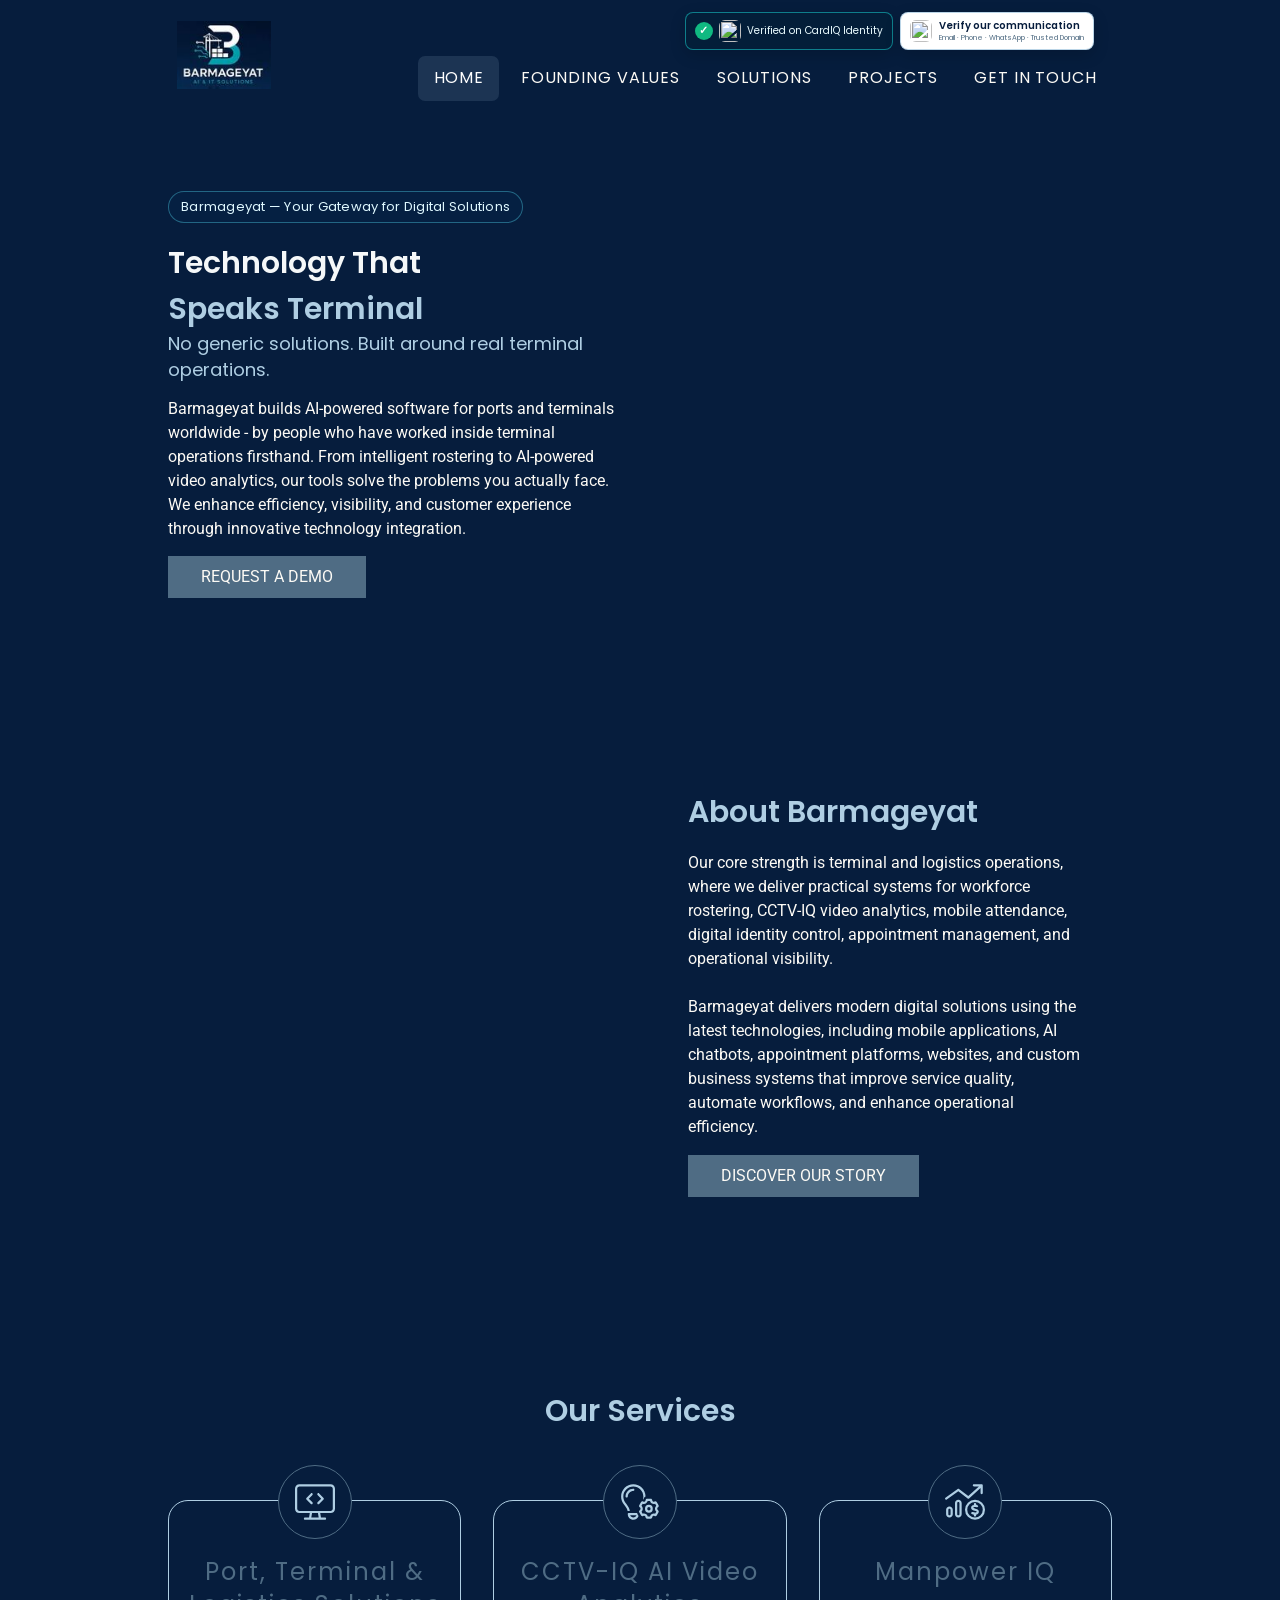
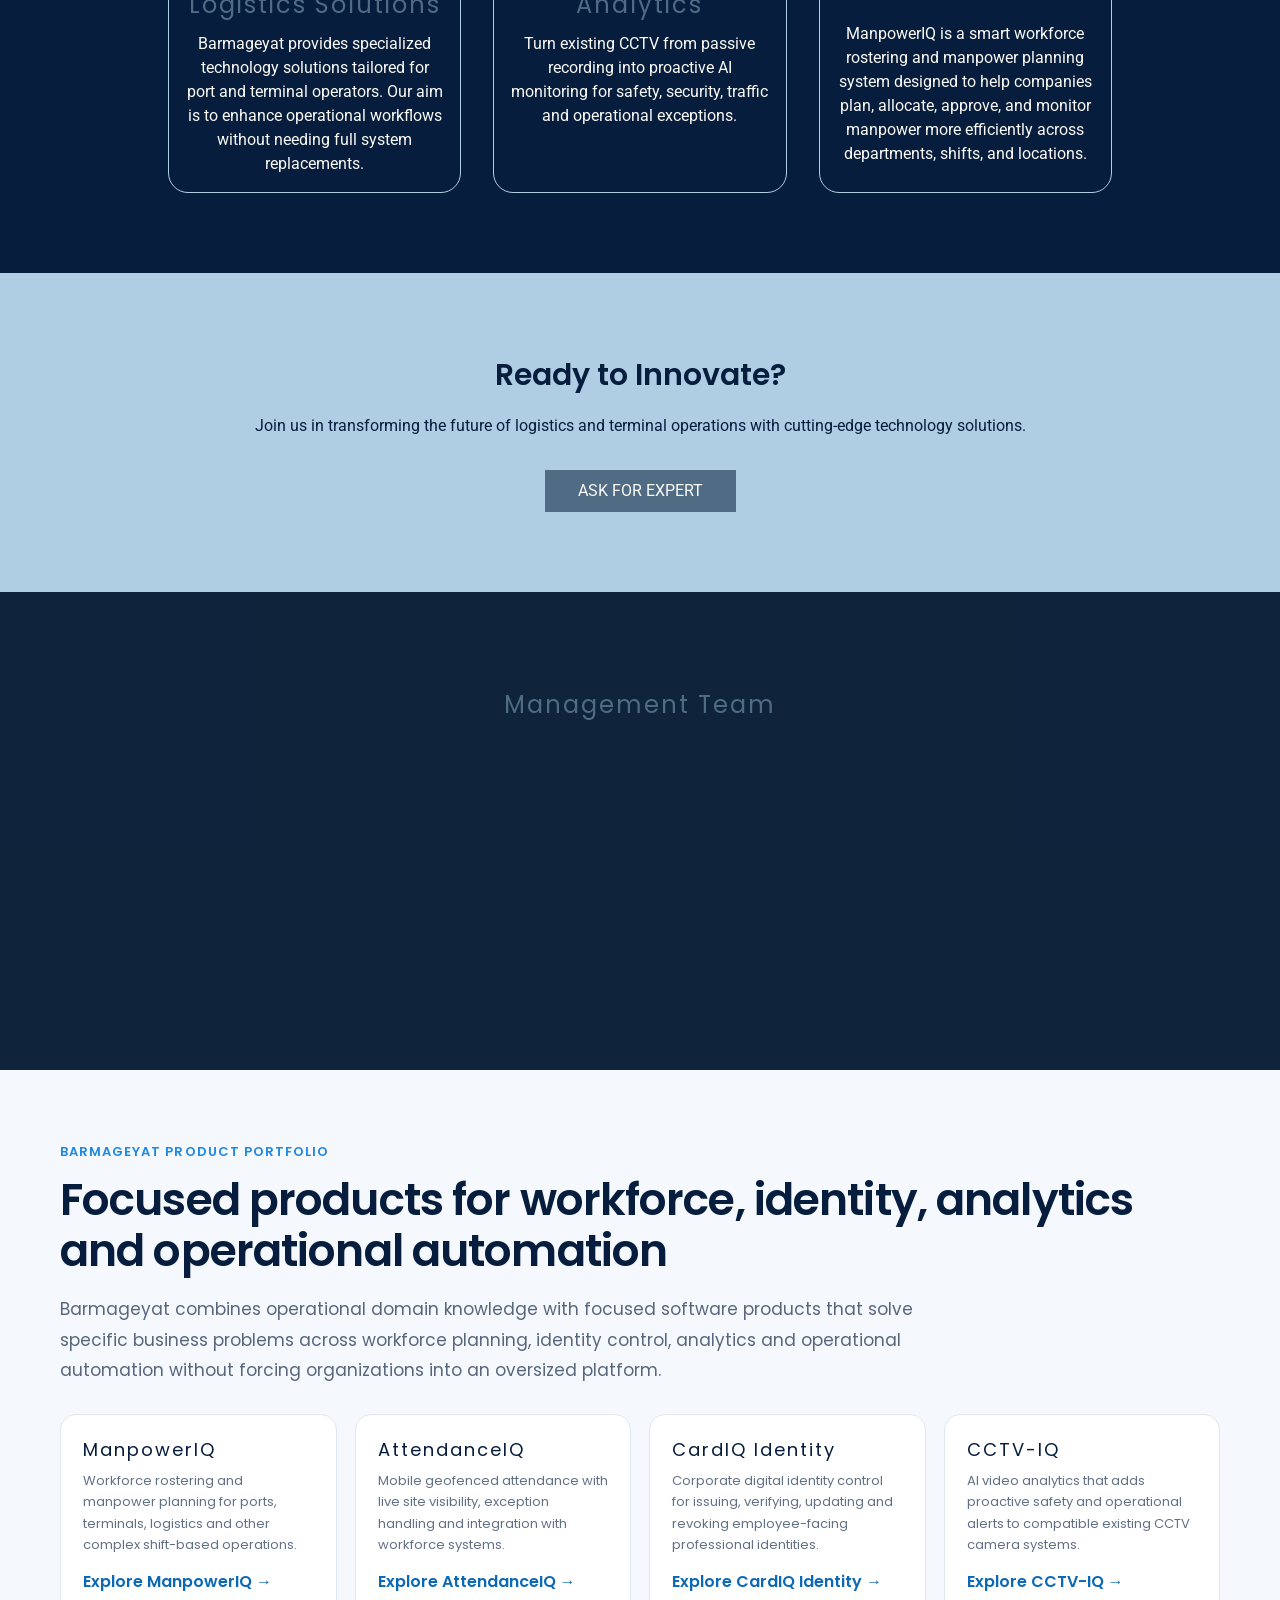
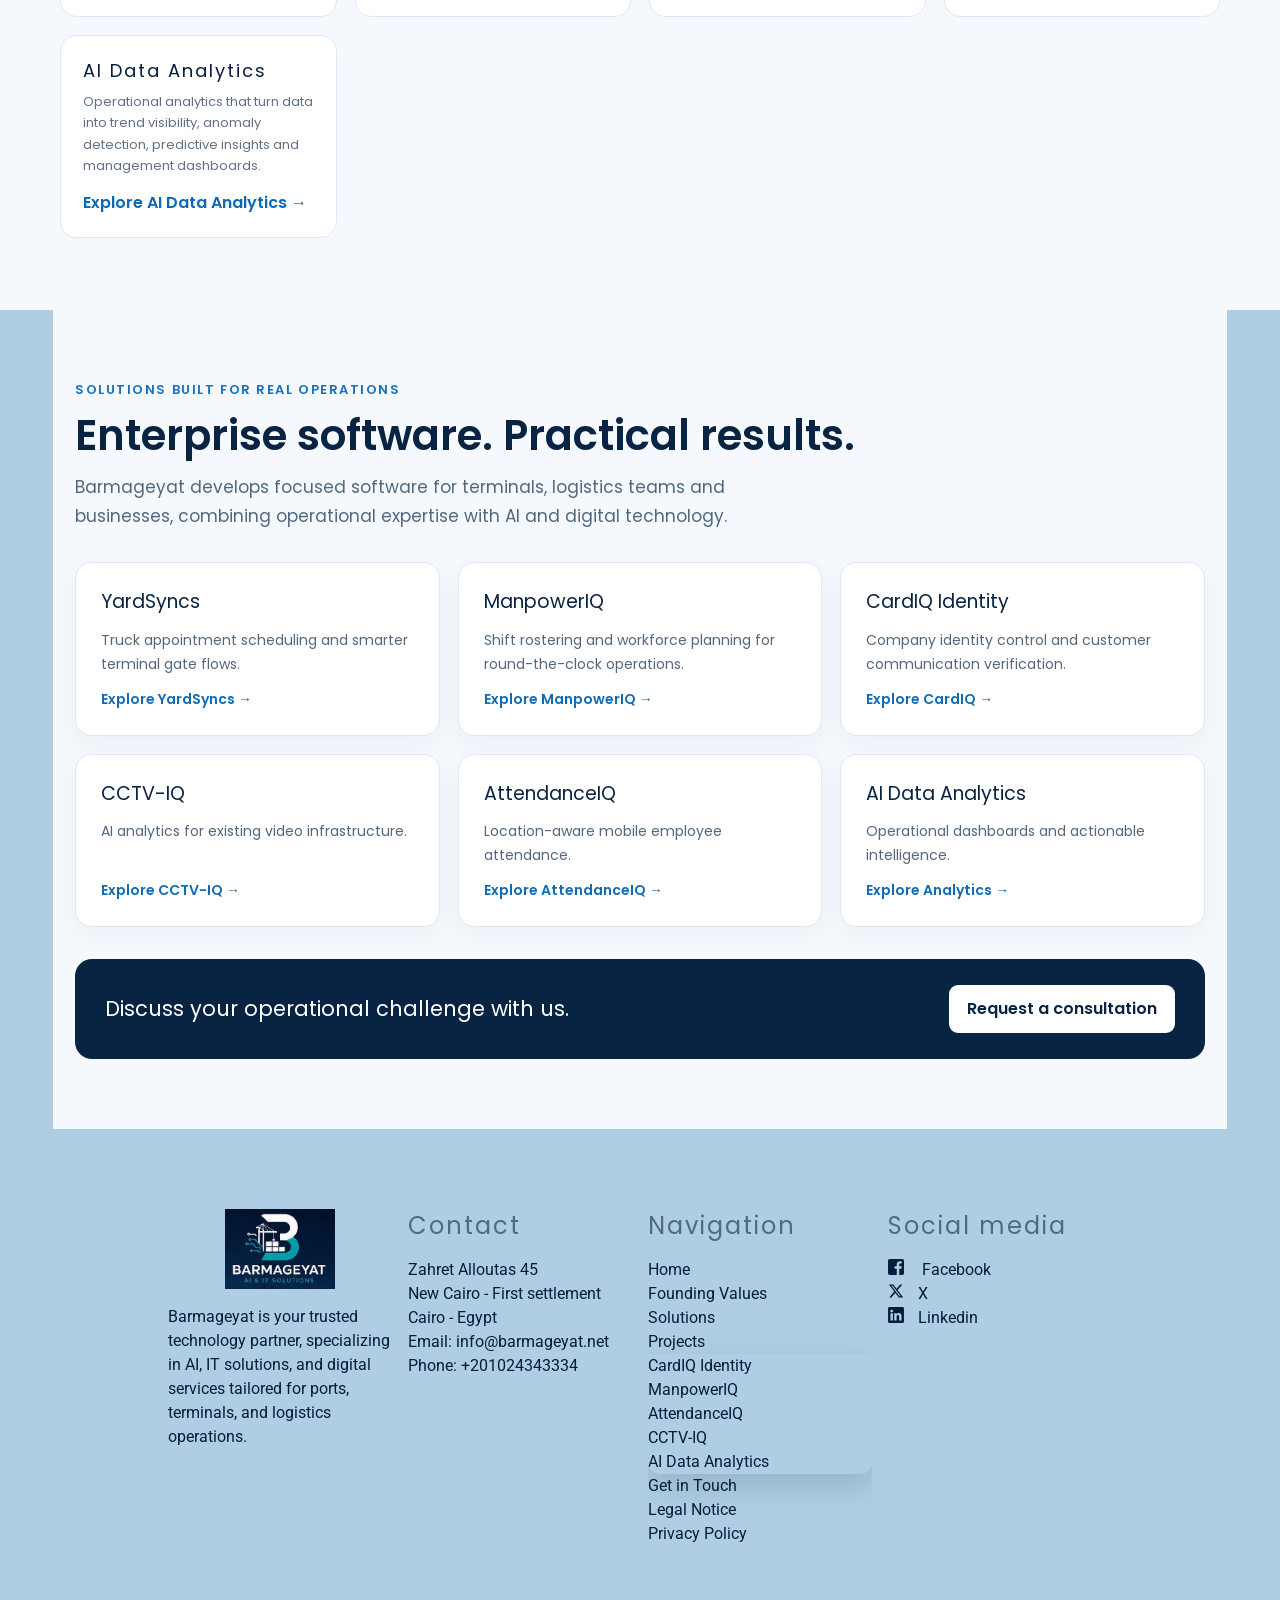
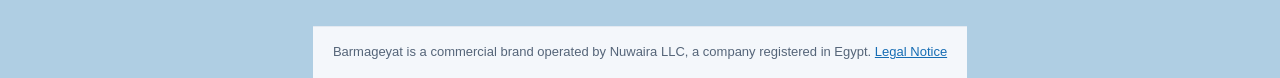
==== commit 3490f26a: "Add enterprise product showcase and consultation CTA to homepage" ====
--- a/index.html
+++ b/index.html
@@ -52,5 +52,5 @@
 <div class="seo-product"><h3>CCTV-IQ</h3><p>AI video analytics that adds proactive safety and operational alerts to compatible existing CCTV camera systems.</p><a href="/cctv-iq/">Explore CCTV-IQ →</a></div>
 <div class="seo-product"><h3>AI Data Analytics</h3><p>Operational analytics that turn data into trend visibility, anomaly detection, predictive insights and management dashboards.</p><a href="/ai-data-analytics/">Explore AI Data Analytics →</a></div>
 </div></div></section></div>
-<div class="ed-element ed-container wv-boxed wv-spacer footer-saga-content footer preset-footer-saga-v3-default" id="ed-2807940151"><footer class="inner" id="footer-2"><div class="ed-element ed-container footer-saga-box wv-overflow_visible" id="ed-2807940154"><div class="inner"><div class="ed-element ed-logo" id="ed-2807940157"><h1><img alt="Barmageyat" src="/images/291/25520650/barmageyatlogo2-_aNaIYsbjX9S8jMne6CTDg.JPG" style="max-width:240px;max-height:80px;"/></h1></div><div class="ed-element ed-spacer" id="ed-2807940160"><div class="space" style="height: 16px;"></div></div><div class="ed-element ed-text custom-theme description" id="ed-2807940163"><p>Barmageyat is your trusted technology partner, specializing in AI, IT solutions, and digital services tailored for ports, terminals, and logistics operations.</p></div></div></div><div class="ed-element ed-container footer-saga-box" id="ed-2807940166"><div class="inner"><div class="ed-element ed-headline custom-theme" id="ed-2807940169"><h3>Contact</h3></div><div class="ed-element ed-spacer" id="ed-2807940172"><div class="space" style="height: 16px;"></div></div><div class="ed-element ed-text custom-theme" id="ed-2807940175"><p>Zahret Alloutas 45</p><p>New Cairo - First settlement</p><p> <span contenteditable="false" data-bind="customer.city">Cairo</span> - Egypt</p><p> </p><p>Email: <a contenteditable="false" data-bind="customer.email" href="mailto:info@barmageyat.net">info@barmageyat.net</a></p><p>Phone: +201024343334</p></div></div></div><div class="ed-element ed-container footer-saga-box wv-overflow_hidden" id="ed-2807940178"><div class="inner"><div class="ed-element ed-headline custom-theme" id="ed-2807940181"><h3>Navigation</h3></div><div class="ed-element ed-spacer" id="ed-2807940184"><div class="space" style="height: 16px;"></div></div><nav class="ed-element ed-menu" id="ed-2807940187"><ul class="menu-level-0"><li class="active"><a class="active" href="/" id="menu-item-30314191">Home</a></li><li class="first"><a class="first" href="/our-founding-values/" id="menu-item-30645114">Founding Values</a></li><li class=""><a class="" href="/solutions/" id="menu-item-30314274">Solutions</a></li><li class="menu-sub"><a class="sub-trigger" href="/projects/" id="menu-item-30314310">Projects</a><div class="sub" id="menu-sub-30314310"><ul class="sub menu-level-1"><li class=""><a class="" href="/cardiq/" id="menu-item-33631307">CardIQ Identity</a></li><li class="first"><a class="first" href="/manpower-iq/" id="menu-item-30314277">ManpowerIQ</a></li><li class=""><a class="" href="/attendance-iq/" id="menu-item-attendanceiq">AttendanceIQ</a></li><li class=""><a class="" href="/cctv-iq/" id="menu-item-30586695">CCTV-IQ</a></li><li class=""><a class="" href="/ai-data-analytics/" id="menu-item-aidataanalytics">AI Data Analytics</a></li></ul></div></li><li class=""><a class="" href="/get-in-touch/" id="menu-item-30314313">Get in Touch</a></li></ul></nav><div class="ed-element ed-text custom-theme" id="ed-2807940190"><ul><li><a href="/legal-notice/">Legal Notice</a></li><li><a href="/privacy/">Privacy Policy</a></li></ul></div></div></div><div class="ed-element ed-container footer-saga-box" id="ed-2807940193"><div class="inner"><div class="ed-element ed-headline custom-theme" id="ed-2807940196"><h3>Social media</h3></div><div class="ed-element ed-spacer" id="ed-2807940199"><div class="space" style="height: 16px;"></div></div><figure class="ed-element ed-icon" id="ed-2807940202"><svg data-icon="fa-brands-facebook-square" preserveaspectratio="xMidYMid" style="overflow: hidden;" viewbox="0 -416 448 448" xmlns="http://www.w3.org/2000/svg"><path d="M448 -368V-16C448 10.5 426.5 32 400 32H314.7V-145.2H375.3L384 -212.8H314.7V-256C314.7 -275.6 320.1 -288.9 348.2 -288.9H384V-349.3C377.8 -350.1 356.6 -352 331.8 -352C280.2 -352 244.8 -320.5 244.8 -262.6V-212.7H184V-145.1H244.9V32H48C21.5 32 0 10.5 0 -16V-368C0 -394.5 21.5 -416 48 -416H400C426.5 -416 448 -394.5 448 -368z"></path></svg></figure><div class="ed-element ed-text custom-theme" id="ed-2807940205"><p><a href="https://www.facebook.com/barmageyat"> </a><a href="https://www.facebook.com/barmageyat" target="_blank"> </a><a href="https://www.facebook.com/barmageyat" target="_blank" title="">Facebook</a></p></div><figure class="ed-element ed-icon" id="ed-2807940208"><a class="wv-link-elm" href="#!next"><svg data-icon="fa-brands-x-twitter" preserveaspectratio="xMidYMid" style="overflow: hidden;" viewbox="0 0 512 512" xmlns="http://www.w3.org/2000/svg"><path d="M389.2 48h70.6L305.6 224.2 487 464H345L233.7 318.6 106.5 464H35.8L200.7 275.5 26.8 48H172.4L272.9 180.9 389.2 48zM364.4 421.8h39.1L151.1 88h-42L364.4 421.8z"></path></svg></a></figure><div class="ed-element ed-text custom-theme" id="ed-2807940211"><p><a href="https://x.com/barmageyat"> </a><a href="https://x.com/barmageyat" title=""> </a><a href="https://x.com/barmageyat" title=""> </a><a href="https://x.com/barmageyat" title="X"> </a><a href="https://x.com/barmageyat" title="X"> </a><a href="https://x.com/barmageyat" title="X"> </a><a href="https://x.com/barmageyat" title=""> </a><a href="https://x.com/barmageyat"> </a> <a href="https://x.com/barmageyat" title="">X</a></p></div><figure class="ed-element ed-icon" id="ed-2807940214"><a class="wv-link-elm" href="#!next"><svg data-icon="ico-social-linkedin" preserveaspectratio="xMidYMid" role="img" style="overflow: hidden;" viewbox="65 -787 869 875" xmlns="http://www.w3.org/2000/svg"><path d="M870.5 -787.6h-741C94 -787.6 65.2 -759.5 65.2 -724.8V24.8c0 34.7 28.8 62.7 64.3 62.7h741c35.5 -0 64.3 -28 64.3 -62.7v-749.7c-0.1 -34.6 -28.9 -62.7 -64.3 -62.7zM328.8 -55.2H197.5v-395h131.3v395zm-65.6 -448.9h-0.9c-44.1 -0 -72.5 -30.3 -72.5 -68.3 0 -38.8 29.4 -68.3 74.2 -68.3 45 -0 72.6 29.5 73.4 68.3 0 38 -28.4 68.3 -74.2 68.3zM802.4 -55.2H671v-211.3c0 -53.1 -18.9 -89.3 -66.4 -89.3 -36.4 -0 -58 24.4 -67.5 48 -3.4 8.5 -4.2 20.3 -4.2 32V-55H401.5s1.7 -358 0 -395.1h131.4v55.9c17.4 -26.9 48.7 -65.2 118.3 -65.2 86.4 -0 151.2 56.5 151.2 177.9V-55.2z"></path></svg></a></figure><div class="ed-element ed-text custom-theme" id="ed-2807940217"><p> <a href="https://www.linkedin.com/company/barmageyat/?lipi=urn%3Ali%3Apage%3Ad_flagship3_search_srp_all%3Bgy2tDItxTryntDEuyr9ZOw%3D%3D" title="">Linkedin</a></p></div></div></div></footer><div class="barmageyat-legal-identity" style="padding:14px 20px;text-align:center;font:13px/1.6 Arial,sans-serif;color:#556579;background:#f4f7fb;border-top:1px solid #e3e9f1"><span>Barmageyat is a commercial brand operated by <strong>Nuwaira LLC</strong>, a company registered in Egypt.</span> <a href="/legal-notice/" style="color:#1764a6;text-decoration:underline">Legal Notice</a></div></div><script src="/webcard/static/app.bundle.1784729487.js"></script><script src="/js/custom.260511184002.js"></script></body>
+<div class="ed-element ed-container wv-boxed wv-spacer footer-saga-content footer preset-footer-saga-v3-default" id="ed-2807940151"><section class="bp-revamp-products" aria-labelledby="bp-products-title"><div class="bp-inner"><div class="bp-label">Solutions built for real operations</div><h2 id="bp-products-title">Enterprise software. Practical results.</h2><p class="bp-intro">Barmageyat develops focused software for terminals, logistics teams and businesses, combining operational expertise with AI and digital technology.</p><div class="bp-revamp-grid"><a class="bp-revamp-card" href="/yardsyncs/"><strong>YardSyncs</strong><span>Truck appointment scheduling and smarter terminal gate flows.</span><em>Explore YardSyncs →</em></a><a class="bp-revamp-card" href="/manpower-iq/"><strong>ManpowerIQ</strong><span>Shift rostering and workforce planning for round-the-clock operations.</span><em>Explore ManpowerIQ →</em></a><a class="bp-revamp-card" href="/cardiq/"><strong>CardIQ Identity</strong><span>Company identity control and customer communication verification.</span><em>Explore CardIQ →</em></a><a class="bp-revamp-card" href="/cctv-iq/"><strong>CCTV-IQ</strong><span>AI analytics for existing video infrastructure.</span><em>Explore CCTV-IQ →</em></a><a class="bp-revamp-card" href="/attendance-iq/"><strong>AttendanceIQ</strong><span>Location-aware mobile employee attendance.</span><em>Explore AttendanceIQ →</em></a><a class="bp-revamp-card" href="/ai-data-analytics/"><strong>AI Data Analytics</strong><span>Operational dashboards and actionable intelligence.</span><em>Explore Analytics →</em></a></div><div class="bp-revamp-cta"><strong>Discuss your operational challenge with us.</strong><a href="/get-in-touch/">Request a consultation</a></div></div></section><footer class="inner" id="footer-2"><div class="ed-element ed-container footer-saga-box wv-overflow_visible" id="ed-2807940154"><div class="inner"><div class="ed-element ed-logo" id="ed-2807940157"><h1><img alt="Barmageyat" src="/images/291/25520650/barmageyatlogo2-_aNaIYsbjX9S8jMne6CTDg.JPG" style="max-width:240px;max-height:80px;"/></h1></div><div class="ed-element ed-spacer" id="ed-2807940160"><div class="space" style="height: 16px;"></div></div><div class="ed-element ed-text custom-theme description" id="ed-2807940163"><p>Barmageyat is your trusted technology partner, specializing in AI, IT solutions, and digital services tailored for ports, terminals, and logistics operations.</p></div></div></div><div class="ed-element ed-container footer-saga-box" id="ed-2807940166"><div class="inner"><div class="ed-element ed-headline custom-theme" id="ed-2807940169"><h3>Contact</h3></div><div class="ed-element ed-spacer" id="ed-2807940172"><div class="space" style="height: 16px;"></div></div><div class="ed-element ed-text custom-theme" id="ed-2807940175"><p>Zahret Alloutas 45</p><p>New Cairo - First settlement</p><p> <span contenteditable="false" data-bind="customer.city">Cairo</span> - Egypt</p><p> </p><p>Email: <a contenteditable="false" data-bind="customer.email" href="mailto:info@barmageyat.net">info@barmageyat.net</a></p><p>Phone: +201024343334</p></div></div></div><div class="ed-element ed-container footer-saga-box wv-overflow_hidden" id="ed-2807940178"><div class="inner"><div class="ed-element ed-headline custom-theme" id="ed-2807940181"><h3>Navigation</h3></div><div class="ed-element ed-spacer" id="ed-2807940184"><div class="space" style="height: 16px;"></div></div><nav class="ed-element ed-menu" id="ed-2807940187"><ul class="menu-level-0"><li class="active"><a class="active" href="/" id="menu-item-30314191">Home</a></li><li class="first"><a class="first" href="/our-founding-values/" id="menu-item-30645114">Founding Values</a></li><li class=""><a class="" href="/solutions/" id="menu-item-30314274">Solutions</a></li><li class="menu-sub"><a class="sub-trigger" href="/projects/" id="menu-item-30314310">Projects</a><div class="sub" id="menu-sub-30314310"><ul class="sub menu-level-1"><li class=""><a class="" href="/cardiq/" id="menu-item-33631307">CardIQ Identity</a></li><li class="first"><a class="first" href="/manpower-iq/" id="menu-item-30314277">ManpowerIQ</a></li><li class=""><a class="" href="/attendance-iq/" id="menu-item-attendanceiq">AttendanceIQ</a></li><li class=""><a class="" href="/cctv-iq/" id="menu-item-30586695">CCTV-IQ</a></li><li class=""><a class="" href="/ai-data-analytics/" id="menu-item-aidataanalytics">AI Data Analytics</a></li></ul></div></li><li class=""><a class="" href="/get-in-touch/" id="menu-item-30314313">Get in Touch</a></li></ul></nav><div class="ed-element ed-text custom-theme" id="ed-2807940190"><ul><li><a href="/legal-notice/">Legal Notice</a></li><li><a href="/privacy/">Privacy Policy</a></li></ul></div></div></div><div class="ed-element ed-container footer-saga-box" id="ed-2807940193"><div class="inner"><div class="ed-element ed-headline custom-theme" id="ed-2807940196"><h3>Social media</h3></div><div class="ed-element ed-spacer" id="ed-2807940199"><div class="space" style="height: 16px;"></div></div><figure class="ed-element ed-icon" id="ed-2807940202"><svg data-icon="fa-brands-facebook-square" preserveaspectratio="xMidYMid" style="overflow: hidden;" viewbox="0 -416 448 448" xmlns="http://www.w3.org/2000/svg"><path d="M448 -368V-16C448 10.5 426.5 32 400 32H314.7V-145.2H375.3L384 -212.8H314.7V-256C314.7 -275.6 320.1 -288.9 348.2 -288.9H384V-349.3C377.8 -350.1 356.6 -352 331.8 -352C280.2 -352 244.8 -320.5 244.8 -262.6V-212.7H184V-145.1H244.9V32H48C21.5 32 0 10.5 0 -16V-368C0 -394.5 21.5 -416 48 -416H400C426.5 -416 448 -394.5 448 -368z"></path></svg></figure><div class="ed-element ed-text custom-theme" id="ed-2807940205"><p><a href="https://www.facebook.com/barmageyat"> </a><a href="https://www.facebook.com/barmageyat" target="_blank"> </a><a href="https://www.facebook.com/barmageyat" target="_blank" title="">Facebook</a></p></div><figure class="ed-element ed-icon" id="ed-2807940208"><a class="wv-link-elm" href="#!next"><svg data-icon="fa-brands-x-twitter" preserveaspectratio="xMidYMid" style="overflow: hidden;" viewbox="0 0 512 512" xmlns="http://www.w3.org/2000/svg"><path d="M389.2 48h70.6L305.6 224.2 487 464H345L233.7 318.6 106.5 464H35.8L200.7 275.5 26.8 48H172.4L272.9 180.9 389.2 48zM364.4 421.8h39.1L151.1 88h-42L364.4 421.8z"></path></svg></a></figure><div class="ed-element ed-text custom-theme" id="ed-2807940211"><p><a href="https://x.com/barmageyat"> </a><a href="https://x.com/barmageyat" title=""> </a><a href="https://x.com/barmageyat" title=""> </a><a href="https://x.com/barmageyat" title="X"> </a><a href="https://x.com/barmageyat" title="X"> </a><a href="https://x.com/barmageyat" title="X"> </a><a href="https://x.com/barmageyat" title=""> </a><a href="https://x.com/barmageyat"> </a> <a href="https://x.com/barmageyat" title="">X</a></p></div><figure class="ed-element ed-icon" id="ed-2807940214"><a class="wv-link-elm" href="#!next"><svg data-icon="ico-social-linkedin" preserveaspectratio="xMidYMid" role="img" style="overflow: hidden;" viewbox="65 -787 869 875" xmlns="http://www.w3.org/2000/svg"><path d="M870.5 -787.6h-741C94 -787.6 65.2 -759.5 65.2 -724.8V24.8c0 34.7 28.8 62.7 64.3 62.7h741c35.5 -0 64.3 -28 64.3 -62.7v-749.7c-0.1 -34.6 -28.9 -62.7 -64.3 -62.7zM328.8 -55.2H197.5v-395h131.3v395zm-65.6 -448.9h-0.9c-44.1 -0 -72.5 -30.3 -72.5 -68.3 0 -38.8 29.4 -68.3 74.2 -68.3 45 -0 72.6 29.5 73.4 68.3 0 38 -28.4 68.3 -74.2 68.3zM802.4 -55.2H671v-211.3c0 -53.1 -18.9 -89.3 -66.4 -89.3 -36.4 -0 -58 24.4 -67.5 48 -3.4 8.5 -4.2 20.3 -4.2 32V-55H401.5s1.7 -358 0 -395.1h131.4v55.9c17.4 -26.9 48.7 -65.2 118.3 -65.2 86.4 -0 151.2 56.5 151.2 177.9V-55.2z"></path></svg></a></figure><div class="ed-element ed-text custom-theme" id="ed-2807940217"><p> <a href="https://www.linkedin.com/company/barmageyat/?lipi=urn%3Ali%3Apage%3Ad_flagship3_search_srp_all%3Bgy2tDItxTryntDEuyr9ZOw%3D%3D" title="">Linkedin</a></p></div></div></div></footer><div class="barmageyat-legal-identity" style="padding:14px 20px;text-align:center;font:13px/1.6 Arial,sans-serif;color:#556579;background:#f4f7fb;border-top:1px solid #e3e9f1"><span>Barmageyat is a commercial brand operated by <strong>Nuwaira LLC</strong>, a company registered in Egypt.</span> <a href="/legal-notice/" style="color:#1764a6;text-decoration:underline">Legal Notice</a></div></div><script src="/webcard/static/app.bundle.1784729487.js"></script><script src="/js/custom.260511184002.js"></script></body>
 </html>
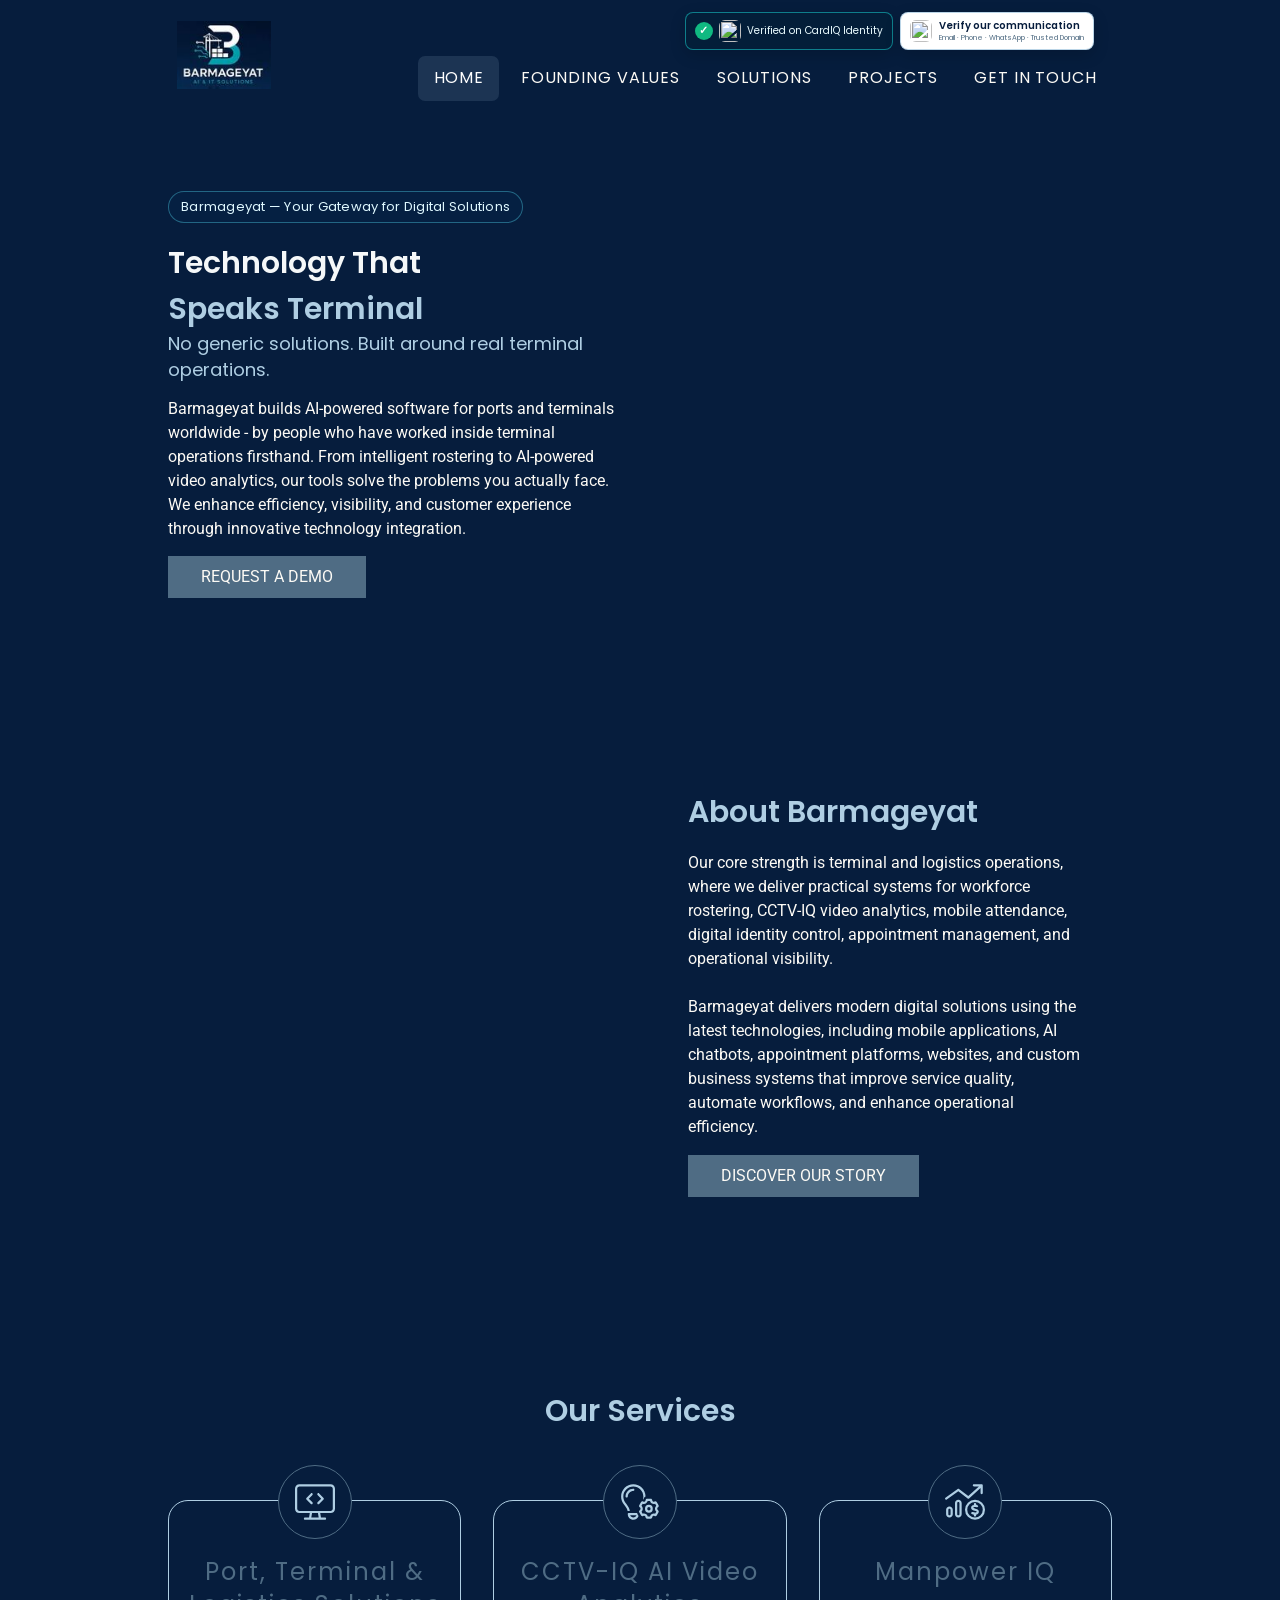
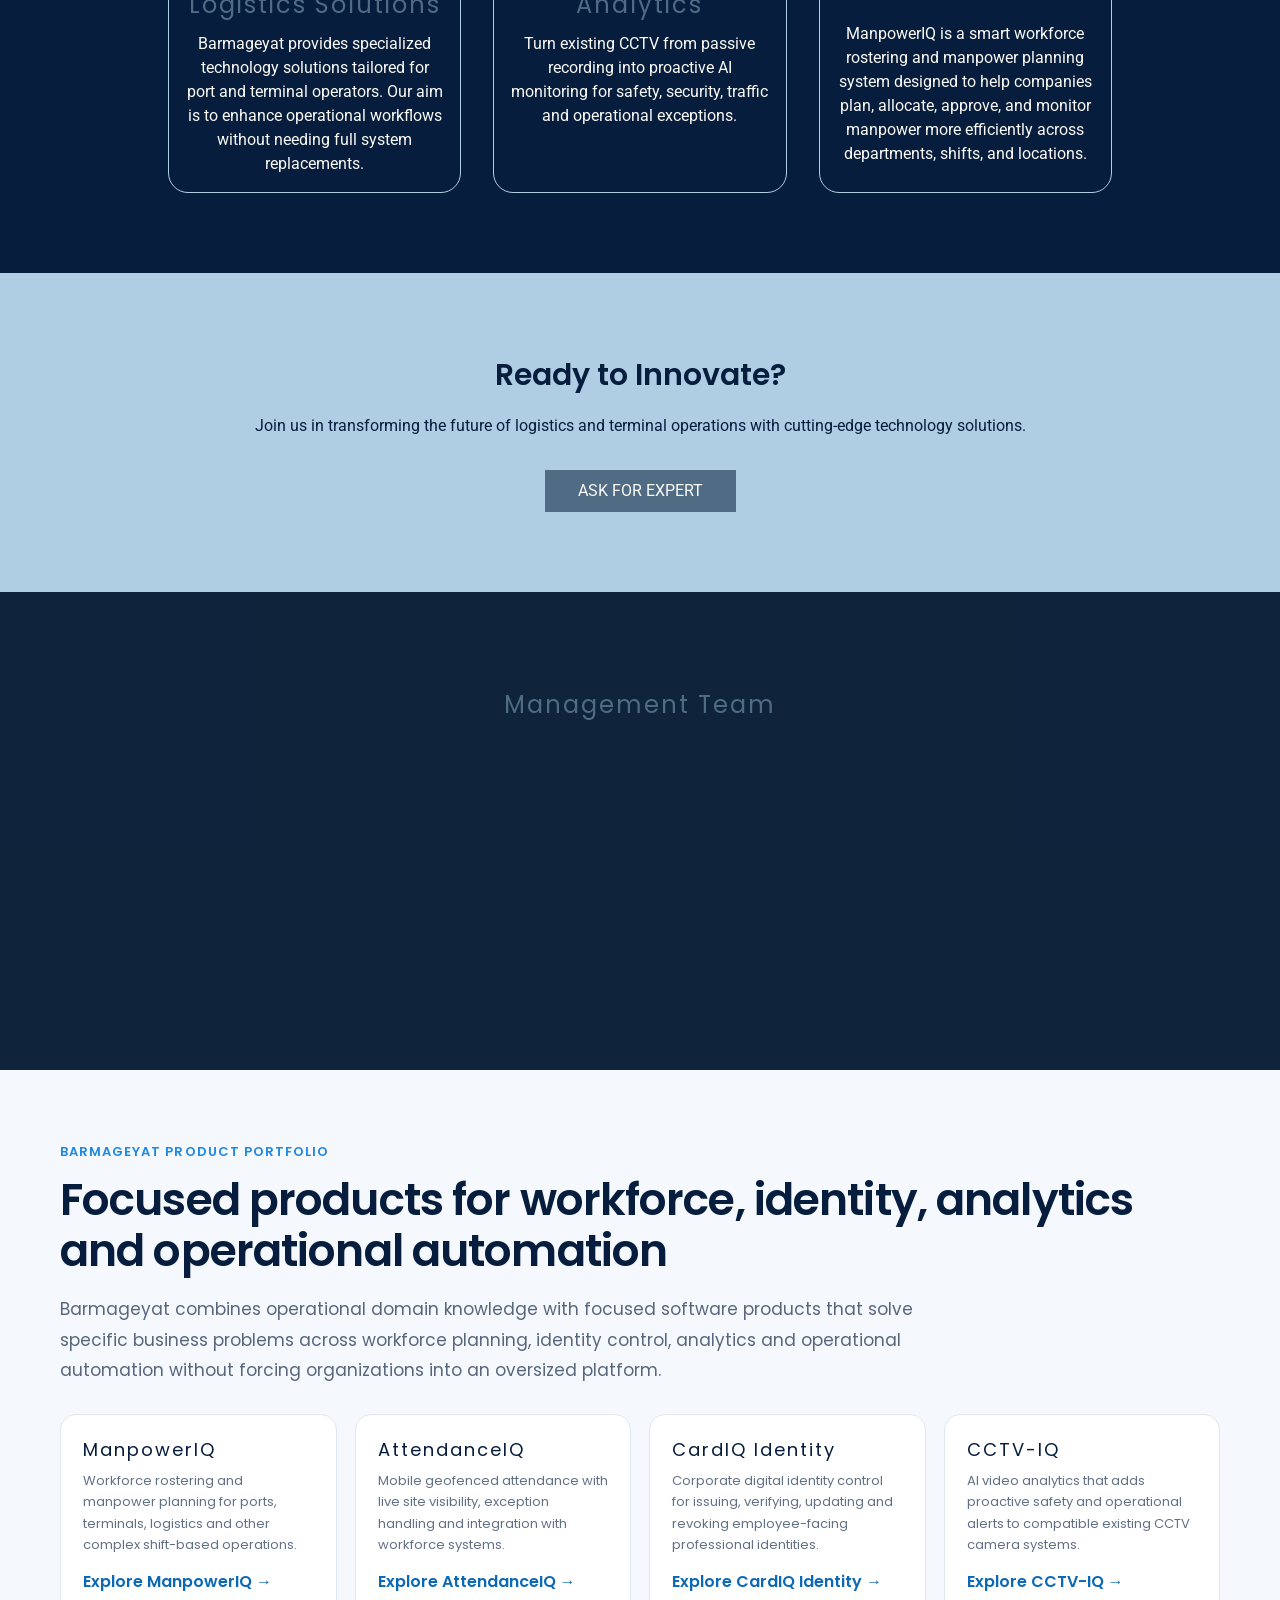
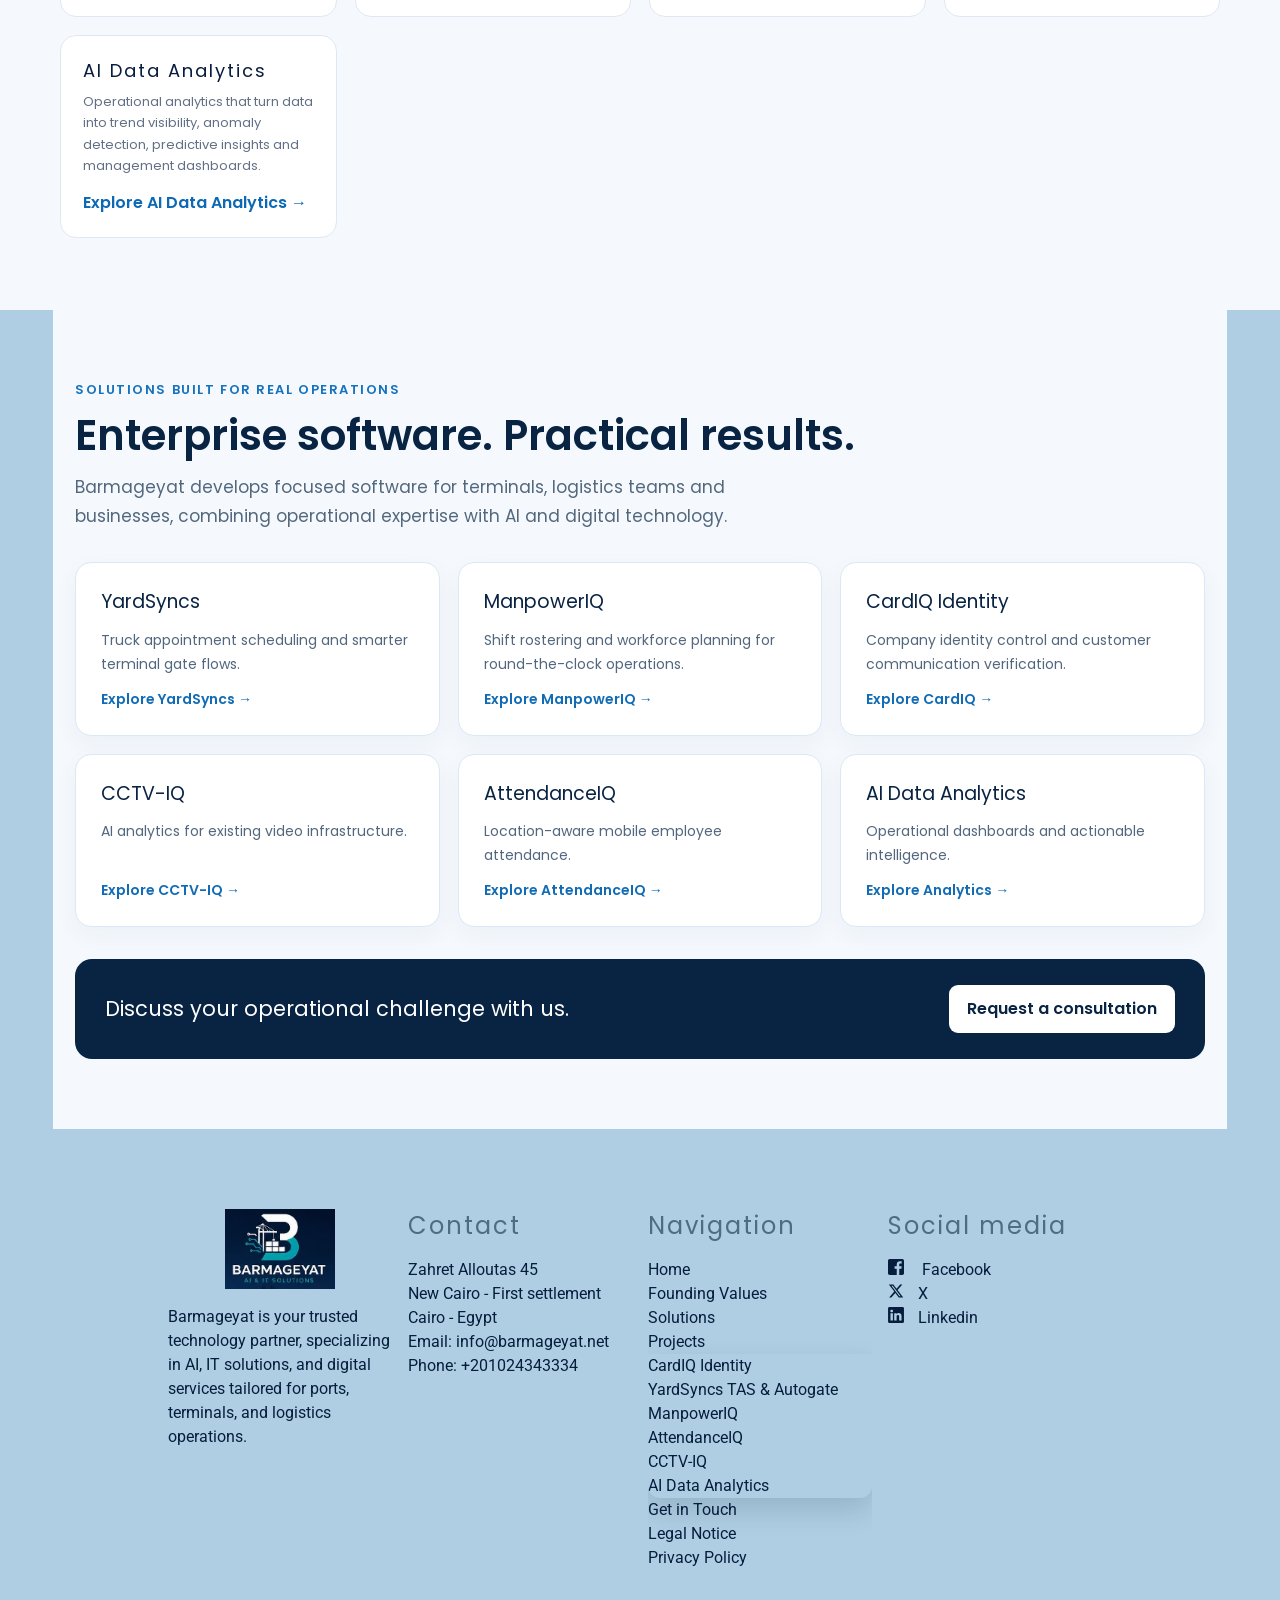
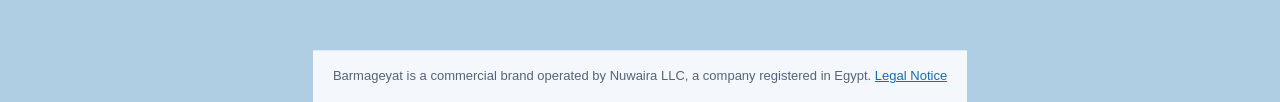
==== commit 3951e412: "Keep YardSyncs in both header and footer project menus" ====
--- a/index.html
+++ b/index.html
@@ -52,5 +52,5 @@
 <div class="seo-product"><h3>CCTV-IQ</h3><p>AI video analytics that adds proactive safety and operational alerts to compatible existing CCTV camera systems.</p><a href="/cctv-iq/">Explore CCTV-IQ →</a></div>
 <div class="seo-product"><h3>AI Data Analytics</h3><p>Operational analytics that turn data into trend visibility, anomaly detection, predictive insights and management dashboards.</p><a href="/ai-data-analytics/">Explore AI Data Analytics →</a></div>
 </div></div></section></div>
-<div class="ed-element ed-container wv-boxed wv-spacer footer-saga-content footer preset-footer-saga-v3-default" id="ed-2807940151"><section class="bp-revamp-products" aria-labelledby="bp-products-title"><div class="bp-inner"><div class="bp-label">Solutions built for real operations</div><h2 id="bp-products-title">Enterprise software. Practical results.</h2><p class="bp-intro">Barmageyat develops focused software for terminals, logistics teams and businesses, combining operational expertise with AI and digital technology.</p><div class="bp-revamp-grid"><a class="bp-revamp-card" href="/yardsyncs/"><strong>YardSyncs</strong><span>Truck appointment scheduling and smarter terminal gate flows.</span><em>Explore YardSyncs →</em></a><a class="bp-revamp-card" href="/manpower-iq/"><strong>ManpowerIQ</strong><span>Shift rostering and workforce planning for round-the-clock operations.</span><em>Explore ManpowerIQ →</em></a><a class="bp-revamp-card" href="/cardiq/"><strong>CardIQ Identity</strong><span>Company identity control and customer communication verification.</span><em>Explore CardIQ →</em></a><a class="bp-revamp-card" href="/cctv-iq/"><strong>CCTV-IQ</strong><span>AI analytics for existing video infrastructure.</span><em>Explore CCTV-IQ →</em></a><a class="bp-revamp-card" href="/attendance-iq/"><strong>AttendanceIQ</strong><span>Location-aware mobile employee attendance.</span><em>Explore AttendanceIQ →</em></a><a class="bp-revamp-card" href="/ai-data-analytics/"><strong>AI Data Analytics</strong><span>Operational dashboards and actionable intelligence.</span><em>Explore Analytics →</em></a></div><div class="bp-revamp-cta"><strong>Discuss your operational challenge with us.</strong><a href="/get-in-touch/">Request a consultation</a></div></div></section><footer class="inner" id="footer-2"><div class="ed-element ed-container footer-saga-box wv-overflow_visible" id="ed-2807940154"><div class="inner"><div class="ed-element ed-logo" id="ed-2807940157"><h1><img alt="Barmageyat" src="/images/291/25520650/barmageyatlogo2-_aNaIYsbjX9S8jMne6CTDg.JPG" style="max-width:240px;max-height:80px;"/></h1></div><div class="ed-element ed-spacer" id="ed-2807940160"><div class="space" style="height: 16px;"></div></div><div class="ed-element ed-text custom-theme description" id="ed-2807940163"><p>Barmageyat is your trusted technology partner, specializing in AI, IT solutions, and digital services tailored for ports, terminals, and logistics operations.</p></div></div></div><div class="ed-element ed-container footer-saga-box" id="ed-2807940166"><div class="inner"><div class="ed-element ed-headline custom-theme" id="ed-2807940169"><h3>Contact</h3></div><div class="ed-element ed-spacer" id="ed-2807940172"><div class="space" style="height: 16px;"></div></div><div class="ed-element ed-text custom-theme" id="ed-2807940175"><p>Zahret Alloutas 45</p><p>New Cairo - First settlement</p><p> <span contenteditable="false" data-bind="customer.city">Cairo</span> - Egypt</p><p> </p><p>Email: <a contenteditable="false" data-bind="customer.email" href="mailto:info@barmageyat.net">info@barmageyat.net</a></p><p>Phone: +201024343334</p></div></div></div><div class="ed-element ed-container footer-saga-box wv-overflow_hidden" id="ed-2807940178"><div class="inner"><div class="ed-element ed-headline custom-theme" id="ed-2807940181"><h3>Navigation</h3></div><div class="ed-element ed-spacer" id="ed-2807940184"><div class="space" style="height: 16px;"></div></div><nav class="ed-element ed-menu" id="ed-2807940187"><ul class="menu-level-0"><li class="active"><a class="active" href="/" id="menu-item-30314191">Home</a></li><li class="first"><a class="first" href="/our-founding-values/" id="menu-item-30645114">Founding Values</a></li><li class=""><a class="" href="/solutions/" id="menu-item-30314274">Solutions</a></li><li class="menu-sub"><a class="sub-trigger" href="/projects/" id="menu-item-30314310">Projects</a><div class="sub" id="menu-sub-30314310"><ul class="sub menu-level-1"><li class=""><a class="" href="/cardiq/" id="menu-item-33631307">CardIQ Identity</a></li><li class="first"><a class="first" href="/manpower-iq/" id="menu-item-30314277">ManpowerIQ</a></li><li class=""><a class="" href="/attendance-iq/" id="menu-item-attendanceiq">AttendanceIQ</a></li><li class=""><a class="" href="/cctv-iq/" id="menu-item-30586695">CCTV-IQ</a></li><li class=""><a class="" href="/ai-data-analytics/" id="menu-item-aidataanalytics">AI Data Analytics</a></li></ul></div></li><li class=""><a class="" href="/get-in-touch/" id="menu-item-30314313">Get in Touch</a></li></ul></nav><div class="ed-element ed-text custom-theme" id="ed-2807940190"><ul><li><a href="/legal-notice/">Legal Notice</a></li><li><a href="/privacy/">Privacy Policy</a></li></ul></div></div></div><div class="ed-element ed-container footer-saga-box" id="ed-2807940193"><div class="inner"><div class="ed-element ed-headline custom-theme" id="ed-2807940196"><h3>Social media</h3></div><div class="ed-element ed-spacer" id="ed-2807940199"><div class="space" style="height: 16px;"></div></div><figure class="ed-element ed-icon" id="ed-2807940202"><svg data-icon="fa-brands-facebook-square" preserveaspectratio="xMidYMid" style="overflow: hidden;" viewbox="0 -416 448 448" xmlns="http://www.w3.org/2000/svg"><path d="M448 -368V-16C448 10.5 426.5 32 400 32H314.7V-145.2H375.3L384 -212.8H314.7V-256C314.7 -275.6 320.1 -288.9 348.2 -288.9H384V-349.3C377.8 -350.1 356.6 -352 331.8 -352C280.2 -352 244.8 -320.5 244.8 -262.6V-212.7H184V-145.1H244.9V32H48C21.5 32 0 10.5 0 -16V-368C0 -394.5 21.5 -416 48 -416H400C426.5 -416 448 -394.5 448 -368z"></path></svg></figure><div class="ed-element ed-text custom-theme" id="ed-2807940205"><p><a href="https://www.facebook.com/barmageyat"> </a><a href="https://www.facebook.com/barmageyat" target="_blank"> </a><a href="https://www.facebook.com/barmageyat" target="_blank" title="">Facebook</a></p></div><figure class="ed-element ed-icon" id="ed-2807940208"><a class="wv-link-elm" href="#!next"><svg data-icon="fa-brands-x-twitter" preserveaspectratio="xMidYMid" style="overflow: hidden;" viewbox="0 0 512 512" xmlns="http://www.w3.org/2000/svg"><path d="M389.2 48h70.6L305.6 224.2 487 464H345L233.7 318.6 106.5 464H35.8L200.7 275.5 26.8 48H172.4L272.9 180.9 389.2 48zM364.4 421.8h39.1L151.1 88h-42L364.4 421.8z"></path></svg></a></figure><div class="ed-element ed-text custom-theme" id="ed-2807940211"><p><a href="https://x.com/barmageyat"> </a><a href="https://x.com/barmageyat" title=""> </a><a href="https://x.com/barmageyat" title=""> </a><a href="https://x.com/barmageyat" title="X"> </a><a href="https://x.com/barmageyat" title="X"> </a><a href="https://x.com/barmageyat" title="X"> </a><a href="https://x.com/barmageyat" title=""> </a><a href="https://x.com/barmageyat"> </a> <a href="https://x.com/barmageyat" title="">X</a></p></div><figure class="ed-element ed-icon" id="ed-2807940214"><a class="wv-link-elm" href="#!next"><svg data-icon="ico-social-linkedin" preserveaspectratio="xMidYMid" role="img" style="overflow: hidden;" viewbox="65 -787 869 875" xmlns="http://www.w3.org/2000/svg"><path d="M870.5 -787.6h-741C94 -787.6 65.2 -759.5 65.2 -724.8V24.8c0 34.7 28.8 62.7 64.3 62.7h741c35.5 -0 64.3 -28 64.3 -62.7v-749.7c-0.1 -34.6 -28.9 -62.7 -64.3 -62.7zM328.8 -55.2H197.5v-395h131.3v395zm-65.6 -448.9h-0.9c-44.1 -0 -72.5 -30.3 -72.5 -68.3 0 -38.8 29.4 -68.3 74.2 -68.3 45 -0 72.6 29.5 73.4 68.3 0 38 -28.4 68.3 -74.2 68.3zM802.4 -55.2H671v-211.3c0 -53.1 -18.9 -89.3 -66.4 -89.3 -36.4 -0 -58 24.4 -67.5 48 -3.4 8.5 -4.2 20.3 -4.2 32V-55H401.5s1.7 -358 0 -395.1h131.4v55.9c17.4 -26.9 48.7 -65.2 118.3 -65.2 86.4 -0 151.2 56.5 151.2 177.9V-55.2z"></path></svg></a></figure><div class="ed-element ed-text custom-theme" id="ed-2807940217"><p> <a href="https://www.linkedin.com/company/barmageyat/?lipi=urn%3Ali%3Apage%3Ad_flagship3_search_srp_all%3Bgy2tDItxTryntDEuyr9ZOw%3D%3D" title="">Linkedin</a></p></div></div></div></footer><div class="barmageyat-legal-identity" style="padding:14px 20px;text-align:center;font:13px/1.6 Arial,sans-serif;color:#556579;background:#f4f7fb;border-top:1px solid #e3e9f1"><span>Barmageyat is a commercial brand operated by <strong>Nuwaira LLC</strong>, a company registered in Egypt.</span> <a href="/legal-notice/" style="color:#1764a6;text-decoration:underline">Legal Notice</a></div></div><script src="/webcard/static/app.bundle.1784729487.js"></script><script src="/js/custom.260511184002.js"></script></body>
+<div class="ed-element ed-container wv-boxed wv-spacer footer-saga-content footer preset-footer-saga-v3-default" id="ed-2807940151"><section class="bp-revamp-products" aria-labelledby="bp-products-title"><div class="bp-inner"><div class="bp-label">Solutions built for real operations</div><h2 id="bp-products-title">Enterprise software. Practical results.</h2><p class="bp-intro">Barmageyat develops focused software for terminals, logistics teams and businesses, combining operational expertise with AI and digital technology.</p><div class="bp-revamp-grid"><a class="bp-revamp-card" href="/yardsyncs/"><strong>YardSyncs</strong><span>Truck appointment scheduling and smarter terminal gate flows.</span><em>Explore YardSyncs →</em></a><a class="bp-revamp-card" href="/manpower-iq/"><strong>ManpowerIQ</strong><span>Shift rostering and workforce planning for round-the-clock operations.</span><em>Explore ManpowerIQ →</em></a><a class="bp-revamp-card" href="/cardiq/"><strong>CardIQ Identity</strong><span>Company identity control and customer communication verification.</span><em>Explore CardIQ →</em></a><a class="bp-revamp-card" href="/cctv-iq/"><strong>CCTV-IQ</strong><span>AI analytics for existing video infrastructure.</span><em>Explore CCTV-IQ →</em></a><a class="bp-revamp-card" href="/attendance-iq/"><strong>AttendanceIQ</strong><span>Location-aware mobile employee attendance.</span><em>Explore AttendanceIQ →</em></a><a class="bp-revamp-card" href="/ai-data-analytics/"><strong>AI Data Analytics</strong><span>Operational dashboards and actionable intelligence.</span><em>Explore Analytics →</em></a></div><div class="bp-revamp-cta"><strong>Discuss your operational challenge with us.</strong><a href="/get-in-touch/">Request a consultation</a></div></div></section><footer class="inner" id="footer-2"><div class="ed-element ed-container footer-saga-box wv-overflow_visible" id="ed-2807940154"><div class="inner"><div class="ed-element ed-logo" id="ed-2807940157"><h1><img alt="Barmageyat" src="/images/291/25520650/barmageyatlogo2-_aNaIYsbjX9S8jMne6CTDg.JPG" style="max-width:240px;max-height:80px;"/></h1></div><div class="ed-element ed-spacer" id="ed-2807940160"><div class="space" style="height: 16px;"></div></div><div class="ed-element ed-text custom-theme description" id="ed-2807940163"><p>Barmageyat is your trusted technology partner, specializing in AI, IT solutions, and digital services tailored for ports, terminals, and logistics operations.</p></div></div></div><div class="ed-element ed-container footer-saga-box" id="ed-2807940166"><div class="inner"><div class="ed-element ed-headline custom-theme" id="ed-2807940169"><h3>Contact</h3></div><div class="ed-element ed-spacer" id="ed-2807940172"><div class="space" style="height: 16px;"></div></div><div class="ed-element ed-text custom-theme" id="ed-2807940175"><p>Zahret Alloutas 45</p><p>New Cairo - First settlement</p><p> <span contenteditable="false" data-bind="customer.city">Cairo</span> - Egypt</p><p> </p><p>Email: <a contenteditable="false" data-bind="customer.email" href="mailto:info@barmageyat.net">info@barmageyat.net</a></p><p>Phone: +201024343334</p></div></div></div><div class="ed-element ed-container footer-saga-box wv-overflow_hidden" id="ed-2807940178"><div class="inner"><div class="ed-element ed-headline custom-theme" id="ed-2807940181"><h3>Navigation</h3></div><div class="ed-element ed-spacer" id="ed-2807940184"><div class="space" style="height: 16px;"></div></div><nav class="ed-element ed-menu" id="ed-2807940187"><ul class="menu-level-0"><li class="active"><a class="active" href="/" id="menu-item-30314191">Home</a></li><li class="first"><a class="first" href="/our-founding-values/" id="menu-item-30645114">Founding Values</a></li><li class=""><a class="" href="/solutions/" id="menu-item-30314274">Solutions</a></li><li class="menu-sub"><a class="sub-trigger" href="/projects/" id="menu-item-30314310">Projects</a><div class="sub" id="menu-sub-30314310"><ul class="sub menu-level-1"><li class=""><a class="" href="/cardiq/" id="menu-item-33631307">CardIQ Identity</a></li><li class=""><a class="" href="/yardsyncs/" id="menu-item-yardsyncs">YardSyncs TAS &amp; Autogate</a></li><li class="first"><a class="first" href="/manpower-iq/" id="menu-item-30314277">ManpowerIQ</a></li><li class=""><a class="" href="/attendance-iq/" id="menu-item-attendanceiq">AttendanceIQ</a></li><li class=""><a class="" href="/cctv-iq/" id="menu-item-30586695">CCTV-IQ</a></li><li class=""><a class="" href="/ai-data-analytics/" id="menu-item-aidataanalytics">AI Data Analytics</a></li></ul></div></li><li class=""><a class="" href="/get-in-touch/" id="menu-item-30314313">Get in Touch</a></li></ul></nav><div class="ed-element ed-text custom-theme" id="ed-2807940190"><ul><li><a href="/legal-notice/">Legal Notice</a></li><li><a href="/privacy/">Privacy Policy</a></li></ul></div></div></div><div class="ed-element ed-container footer-saga-box" id="ed-2807940193"><div class="inner"><div class="ed-element ed-headline custom-theme" id="ed-2807940196"><h3>Social media</h3></div><div class="ed-element ed-spacer" id="ed-2807940199"><div class="space" style="height: 16px;"></div></div><figure class="ed-element ed-icon" id="ed-2807940202"><svg data-icon="fa-brands-facebook-square" preserveaspectratio="xMidYMid" style="overflow: hidden;" viewbox="0 -416 448 448" xmlns="http://www.w3.org/2000/svg"><path d="M448 -368V-16C448 10.5 426.5 32 400 32H314.7V-145.2H375.3L384 -212.8H314.7V-256C314.7 -275.6 320.1 -288.9 348.2 -288.9H384V-349.3C377.8 -350.1 356.6 -352 331.8 -352C280.2 -352 244.8 -320.5 244.8 -262.6V-212.7H184V-145.1H244.9V32H48C21.5 32 0 10.5 0 -16V-368C0 -394.5 21.5 -416 48 -416H400C426.5 -416 448 -394.5 448 -368z"></path></svg></figure><div class="ed-element ed-text custom-theme" id="ed-2807940205"><p><a href="https://www.facebook.com/barmageyat"> </a><a href="https://www.facebook.com/barmageyat" target="_blank"> </a><a href="https://www.facebook.com/barmageyat" target="_blank" title="">Facebook</a></p></div><figure class="ed-element ed-icon" id="ed-2807940208"><a class="wv-link-elm" href="#!next"><svg data-icon="fa-brands-x-twitter" preserveaspectratio="xMidYMid" style="overflow: hidden;" viewbox="0 0 512 512" xmlns="http://www.w3.org/2000/svg"><path d="M389.2 48h70.6L305.6 224.2 487 464H345L233.7 318.6 106.5 464H35.8L200.7 275.5 26.8 48H172.4L272.9 180.9 389.2 48zM364.4 421.8h39.1L151.1 88h-42L364.4 421.8z"></path></svg></a></figure><div class="ed-element ed-text custom-theme" id="ed-2807940211"><p><a href="https://x.com/barmageyat"> </a><a href="https://x.com/barmageyat" title=""> </a><a href="https://x.com/barmageyat" title=""> </a><a href="https://x.com/barmageyat" title="X"> </a><a href="https://x.com/barmageyat" title="X"> </a><a href="https://x.com/barmageyat" title="X"> </a><a href="https://x.com/barmageyat" title=""> </a><a href="https://x.com/barmageyat"> </a> <a href="https://x.com/barmageyat" title="">X</a></p></div><figure class="ed-element ed-icon" id="ed-2807940214"><a class="wv-link-elm" href="#!next"><svg data-icon="ico-social-linkedin" preserveaspectratio="xMidYMid" role="img" style="overflow: hidden;" viewbox="65 -787 869 875" xmlns="http://www.w3.org/2000/svg"><path d="M870.5 -787.6h-741C94 -787.6 65.2 -759.5 65.2 -724.8V24.8c0 34.7 28.8 62.7 64.3 62.7h741c35.5 -0 64.3 -28 64.3 -62.7v-749.7c-0.1 -34.6 -28.9 -62.7 -64.3 -62.7zM328.8 -55.2H197.5v-395h131.3v395zm-65.6 -448.9h-0.9c-44.1 -0 -72.5 -30.3 -72.5 -68.3 0 -38.8 29.4 -68.3 74.2 -68.3 45 -0 72.6 29.5 73.4 68.3 0 38 -28.4 68.3 -74.2 68.3zM802.4 -55.2H671v-211.3c0 -53.1 -18.9 -89.3 -66.4 -89.3 -36.4 -0 -58 24.4 -67.5 48 -3.4 8.5 -4.2 20.3 -4.2 32V-55H401.5s1.7 -358 0 -395.1h131.4v55.9c17.4 -26.9 48.7 -65.2 118.3 -65.2 86.4 -0 151.2 56.5 151.2 177.9V-55.2z"></path></svg></a></figure><div class="ed-element ed-text custom-theme" id="ed-2807940217"><p> <a href="https://www.linkedin.com/company/barmageyat/?lipi=urn%3Ali%3Apage%3Ad_flagship3_search_srp_all%3Bgy2tDItxTryntDEuyr9ZOw%3D%3D" title="">Linkedin</a></p></div></div></div></footer><div class="barmageyat-legal-identity" style="padding:14px 20px;text-align:center;font:13px/1.6 Arial,sans-serif;color:#556579;background:#f4f7fb;border-top:1px solid #e3e9f1"><span>Barmageyat is a commercial brand operated by <strong>Nuwaira LLC</strong>, a company registered in Egypt.</span> <a href="/legal-notice/" style="color:#1764a6;text-decoration:underline">Legal Notice</a></div></div><script src="/webcard/static/app.bundle.1784729487.js"></script><script src="/js/custom.260511184002.js"></script></body>
 </html>
